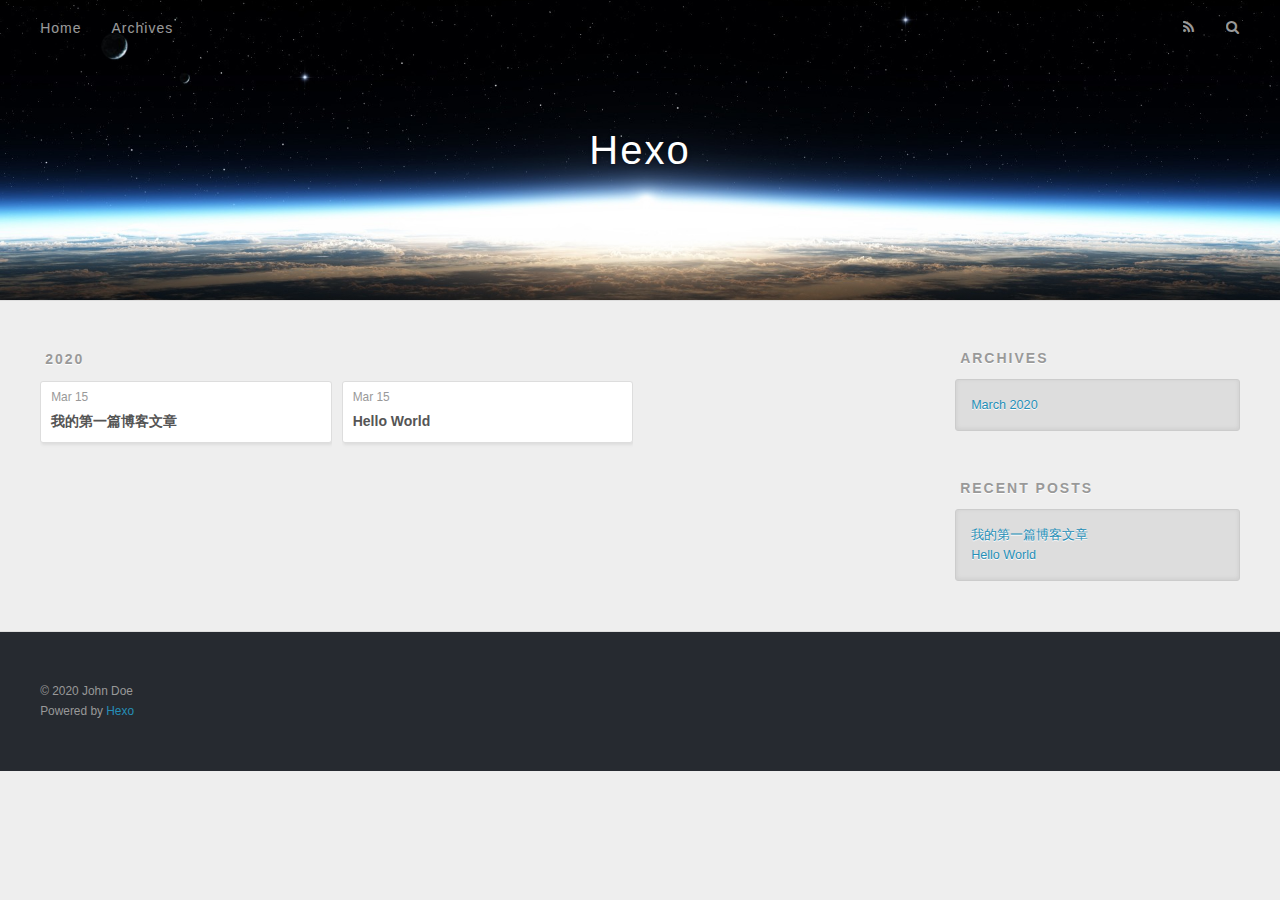
==== archives/index.html @ 9a078915 "Site updated: 2020-03-15 16:35:06" ====
<!DOCTYPE html>
<html>
<head>
  <meta charset="utf-8">
  

  
  <title>Archives | Hexo</title>
  <meta name="viewport" content="width=device-width, initial-scale=1, maximum-scale=1">
  <meta property="og:type" content="website">
<meta property="og:title" content="Hexo">
<meta property="og:url" content="http://yoursite.com/archives/index.html">
<meta property="og:site_name" content="Hexo">
<meta property="og:locale" content="en_US">
<meta property="article:author" content="John Doe">
<meta name="twitter:card" content="summary">
  
    <link rel="alternate" href="/atom.xml" title="Hexo" type="application/atom+xml">
  
  
    <link rel="icon" href="/favicon.png">
  
  
    <link href="//fonts.googleapis.com/css?family=Source+Code+Pro" rel="stylesheet" type="text/css">
  
  
<link rel="stylesheet" href="/css/style.css">

<meta name="generator" content="Hexo 4.2.0"></head>

<body>
  <div id="container">
    <div id="wrap">
      <header id="header">
  <div id="banner"></div>
  <div id="header-outer" class="outer">
    <div id="header-title" class="inner">
      <h1 id="logo-wrap">
        <a href="/" id="logo">Hexo</a>
      </h1>
      
    </div>
    <div id="header-inner" class="inner">
      <nav id="main-nav">
        <a id="main-nav-toggle" class="nav-icon"></a>
        
          <a class="main-nav-link" href="/">Home</a>
        
          <a class="main-nav-link" href="/archives">Archives</a>
        
      </nav>
      <nav id="sub-nav">
        
          <a id="nav-rss-link" class="nav-icon" href="/atom.xml" title="RSS Feed"></a>
        
        <a id="nav-search-btn" class="nav-icon" title="Search"></a>
      </nav>
      <div id="search-form-wrap">
        <form action="//google.com/search" method="get" accept-charset="UTF-8" class="search-form"><input type="search" name="q" class="search-form-input" placeholder="Search"><button type="submit" class="search-form-submit">&#xF002;</button><input type="hidden" name="sitesearch" value="http://yoursite.com"></form>
      </div>
    </div>
  </div>
</header>
      <div class="outer">
        <section id="main">
  
  
    
    
      
      
      <section class="archives-wrap">
        <div class="archive-year-wrap">
          <a href="/archives/2020" class="archive-year">2020</a>
        </div>
        <div class="archives">
    
    <article class="archive-article archive-type-post">
  <div class="archive-article-inner">
    <header class="archive-article-header">
      <a href="/2020/03/15/%E6%88%91%E7%9A%84%E7%AC%AC%E4%B8%80%E7%AF%87%E5%8D%9A%E5%AE%A2%E6%96%87%E7%AB%A0/" class="archive-article-date">
  <time datetime="2020-03-15T07:41:43.000Z" itemprop="datePublished">Mar 15</time>
</a>
      
  
    <h1 itemprop="name">
      <a class="archive-article-title" href="/2020/03/15/%E6%88%91%E7%9A%84%E7%AC%AC%E4%B8%80%E7%AF%87%E5%8D%9A%E5%AE%A2%E6%96%87%E7%AB%A0/">我的第一篇博客文章</a>
    </h1>
  

    </header>
  </div>
</article>
  
    
    
    <article class="archive-article archive-type-post">
  <div class="archive-article-inner">
    <header class="archive-article-header">
      <a href="/2020/03/15/hello-world/" class="archive-article-date">
  <time datetime="2020-03-15T07:24:58.401Z" itemprop="datePublished">Mar 15</time>
</a>
      
  
    <h1 itemprop="name">
      <a class="archive-article-title" href="/2020/03/15/hello-world/">Hello World</a>
    </h1>
  

    </header>
  </div>
</article>
  
  
    </div></section>
  


</section>
        
          <aside id="sidebar">
  
    

  
    

  
    
  
    
  <div class="widget-wrap">
    <h3 class="widget-title">Archives</h3>
    <div class="widget">
      <ul class="archive-list"><li class="archive-list-item"><a class="archive-list-link" href="/archives/2020/03/">March 2020</a></li></ul>
    </div>
  </div>


  
    
  <div class="widget-wrap">
    <h3 class="widget-title">Recent Posts</h3>
    <div class="widget">
      <ul>
        
          <li>
            <a href="/2020/03/15/%E6%88%91%E7%9A%84%E7%AC%AC%E4%B8%80%E7%AF%87%E5%8D%9A%E5%AE%A2%E6%96%87%E7%AB%A0/">我的第一篇博客文章</a>
          </li>
        
          <li>
            <a href="/2020/03/15/hello-world/">Hello World</a>
          </li>
        
      </ul>
    </div>
  </div>

  
</aside>
        
      </div>
      <footer id="footer">
  
  <div class="outer">
    <div id="footer-info" class="inner">
      &copy; 2020 John Doe<br>
      Powered by <a href="http://hexo.io/" target="_blank">Hexo</a>
    </div>
  </div>
</footer>
    </div>
    <nav id="mobile-nav">
  
    <a href="/" class="mobile-nav-link">Home</a>
  
    <a href="/archives" class="mobile-nav-link">Archives</a>
  
</nav>
    

<script src="//ajax.googleapis.com/ajax/libs/jquery/2.0.3/jquery.min.js"></script>


  
<link rel="stylesheet" href="/fancybox/jquery.fancybox.css">

  
<script src="/fancybox/jquery.fancybox.pack.js"></script>




<script src="/js/script.js"></script>




  </div>
</body>
</html>
---- css/style.css ----
body {
  width: 100%;
}
body:before,
body:after {
  content: "";
  display: table;
}
body:after {
  clear: both;
}
html,
body,
div,
span,
applet,
object,
iframe,
h1,
h2,
h3,
h4,
h5,
h6,
p,
blockquote,
pre,
a,
abbr,
acronym,
address,
big,
cite,
code,
del,
dfn,
em,
img,
ins,
kbd,
q,
s,
samp,
small,
strike,
strong,
sub,
sup,
tt,
var,
dl,
dt,
dd,
ol,
ul,
li,
fieldset,
form,
label,
legend,
table,
caption,
tbody,
tfoot,
thead,
tr,
th,
td {
  margin: 0;
  padding: 0;
  border: 0;
  outline: 0;
  font-weight: inherit;
  font-style: inherit;
  font-family: inherit;
  font-size: 100%;
  vertical-align: baseline;
}
body {
  line-height: 1;
  color: #000;
  background: #fff;
}
ol,
ul {
  list-style: none;
}
table {
  border-collapse: separate;
  border-spacing: 0;
  vertical-align: middle;
}
caption,
th,
td {
  text-align: left;
  font-weight: normal;
  vertical-align: middle;
}
a img {
  border: none;
}
input,
button {
  margin: 0;
  padding: 0;
}
input::-moz-focus-inner,
button::-moz-focus-inner {
  border: 0;
  padding: 0;
}
@font-face {
  font-family: FontAwesome;
  font-style: normal;
  font-weight: normal;
  src: url("fonts/fontawesome-webfont.eot?v=#4.0.3");
  src: url("fonts/fontawesome-webfont.eot?#iefix&v=#4.0.3") format("embedded-opentype"), url("fonts/fontawesome-webfont.woff?v=#4.0.3") format("woff"), url("fonts/fontawesome-webfont.ttf?v=#4.0.3") format("truetype"), url("fonts/fontawesome-webfont.svg#fontawesomeregular?v=#4.0.3") format("svg");
}
html,
body,
#container {
  height: 100%;
}
body {
  background: #eee;
  font: 14px -apple-system, BlinkMacSystemFont, "Segoe UI", "Roboto", "Oxygen", "Ubuntu", "Cantarell", "Fira Sans", "Droid Sans", "Helvetica Neue", sans-serif;
  -webkit-text-size-adjust: 100%;
}
.outer {
  max-width: 1220px;
  margin: 0 auto;
  padding: 0 20px;
}
.outer:before,
.outer:after {
  content: "";
  display: table;
}
.outer:after {
  clear: both;
}
.inner {
  display: inline;
  float: left;
  width: 98.33333333333333%;
  margin: 0 0.833333333333333%;
}
.left,
.alignleft {
  float: left;
}
.right,
.alignright {
  float: right;
}
.clear {
  clear: both;
}
#container {
  position: relative;
}
.mobile-nav-on {
  overflow: hidden;
}
#wrap {
  height: 100%;
  width: 100%;
  position: absolute;
  top: 0;
  left: 0;
  -webkit-transition: 0.2s ease-out;
  -moz-transition: 0.2s ease-out;
  -ms-transition: 0.2s ease-out;
  transition: 0.2s ease-out;
  z-index: 1;
  background: #eee;
}
.mobile-nav-on #wrap {
  left: 280px;
}
@media screen and (min-width: 768px) {
  #main {
    display: inline;
    float: left;
    width: 73.33333333333333%;
    margin: 0 0.833333333333333%;
  }
}
.article-date,
.article-category-link,
.archive-year,
.widget-title {
  text-decoration: none;
  text-transform: uppercase;
  letter-spacing: 2px;
  color: #999;
  margin-bottom: 1em;
  margin-left: 5px;
  line-height: 1em;
  text-shadow: 0 1px #fff;
  font-weight: bold;
}
.article-inner,
.archive-article-inner {
  background: #fff;
  -webkit-box-shadow: 1px 2px 3px #ddd;
  box-shadow: 1px 2px 3px #ddd;
  border: 1px solid #ddd;
  border-radius: 3px;
}
.article-entry h1,
.widget h1 {
  font-size: 2em;
}
.article-entry h2,
.widget h2 {
  font-size: 1.5em;
}
.article-entry h3,
.widget h3 {
  font-size: 1.3em;
}
.article-entry h4,
.widget h4 {
  font-size: 1.2em;
}
.article-entry h5,
.widget h5 {
  font-size: 1em;
}
.article-entry h6,
.widget h6 {
  font-size: 1em;
  color: #999;
}
.article-entry hr,
.widget hr {
  border: 1px dashed #ddd;
}
.article-entry strong,
.widget strong {
  font-weight: bold;
}
.article-entry em,
.widget em,
.article-entry cite,
.widget cite {
  font-style: italic;
}
.article-entry sup,
.widget sup,
.article-entry sub,
.widget sub {
  font-size: 0.75em;
  line-height: 0;
  position: relative;
  vertical-align: baseline;
}
.article-entry sup,
.widget sup {
  top: -0.5em;
}
.article-entry sub,
.widget sub {
  bottom: -0.2em;
}
.article-entry small,
.widget small {
  font-size: 0.85em;
}
.article-entry acronym,
.widget acronym,
.article-entry abbr,
.widget abbr {
  border-bottom: 1px dotted;
}
.article-entry ul,
.widget ul,
.article-entry ol,
.widget ol,
.article-entry dl,
.widget dl {
  margin: 0 20px;
  line-height: 1.6em;
}
.article-entry ul ul,
.widget ul ul,
.article-entry ol ul,
.widget ol ul,
.article-entry ul ol,
.widget ul ol,
.article-entry ol ol,
.widget ol ol {
  margin-top: 0;
  margin-bottom: 0;
}
.article-entry ul,
.widget ul {
  list-style: disc;
}
.article-entry ol,
.widget ol {
  list-style: decimal;
}
.article-entry dt,
.widget dt {
  font-weight: bold;
}
#header {
  height: 300px;
  position: relative;
  border-bottom: 1px solid #ddd;
}
#header:before,
#header:after {
  content: "";
  position: absolute;
  left: 0;
  right: 0;
  height: 40px;
}
#header:before {
  top: 0;
  background: -webkit-linear-gradient(rgba(0,0,0,0.2), transparent);
  background: -moz-linear-gradient(rgba(0,0,0,0.2), transparent);
  background: -ms-linear-gradient(rgba(0,0,0,0.2), transparent);
  background: linear-gradient(rgba(0,0,0,0.2), transparent);
}
#header:after {
  bottom: 0;
  background: -webkit-linear-gradient(transparent, rgba(0,0,0,0.2));
  background: -moz-linear-gradient(transparent, rgba(0,0,0,0.2));
  background: -ms-linear-gradient(transparent, rgba(0,0,0,0.2));
  background: linear-gradient(transparent, rgba(0,0,0,0.2));
}
#header-outer {
  height: 100%;
  position: relative;
}
#header-inner {
  position: relative;
  overflow: hidden;
}
#banner {
  position: absolute;
  top: 0;
  left: 0;
  width: 100%;
  height: 100%;
  background: url("images/banner.jpg") center #000;
  -webkit-background-size: cover;
  -moz-background-size: cover;
  background-size: cover;
  z-index: -1;
}
#header-title {
  text-align: center;
  height: 40px;
  position: absolute;
  top: 50%;
  left: 0;
  margin-top: -20px;
}
#logo,
#subtitle {
  text-decoration: none;
  color: #fff;
  font-weight: 300;
  text-shadow: 0 1px 4px rgba(0,0,0,0.3);
}
#logo {
  font-size: 40px;
  line-height: 40px;
  letter-spacing: 2px;
}
#subtitle {
  font-size: 16px;
  line-height: 16px;
  letter-spacing: 1px;
}
#subtitle-wrap {
  margin-top: 16px;
}
#main-nav {
  float: left;
  margin-left: -15px;
}
.nav-icon,
.main-nav-link {
  float: left;
  color: #fff;
  opacity: 0.6;
  text-decoration: none;
  text-shadow: 0 1px rgba(0,0,0,0.2);
  -webkit-transition: opacity 0.2s;
  -moz-transition: opacity 0.2s;
  -ms-transition: opacity 0.2s;
  transition: opacity 0.2s;
  display: block;
  padding: 20px 15px;
}
.nav-icon:hover,
.main-nav-link:hover {
  opacity: 1;
}
.nav-icon {
  font-family: FontAwesome;
  text-align: center;
  font-size: 14px;
  width: 14px;
  height: 14px;
  padding: 20px 15px;
  position: relative;
  cursor: pointer;
}
.main-nav-link {
  font-weight: 300;
  letter-spacing: 1px;
}
@media screen and (max-width: 479px) {
  .main-nav-link {
    display: none;
  }
}
#main-nav-toggle {
  display: none;
}
#main-nav-toggle:before {
  content: "\f0c9";
}
@media screen and (max-width: 479px) {
  #main-nav-toggle {
    display: block;
  }
}
#sub-nav {
  float: right;
  margin-right: -15px;
}
#nav-rss-link:before {
  content: "\f09e";
}
#nav-search-btn:before {
  content: "\f002";
}
#search-form-wrap {
  position: absolute;
  top: 15px;
  width: 150px;
  height: 30px;
  right: -150px;
  opacity: 0;
  -webkit-transition: 0.2s ease-out;
  -moz-transition: 0.2s ease-out;
  -ms-transition: 0.2s ease-out;
  transition: 0.2s ease-out;
}
#search-form-wrap.on {
  opacity: 1;
  right: 0;
}
@media screen and (max-width: 479px) {
  #search-form-wrap {
    width: 100%;
    right: -100%;
  }
}
.search-form {
  position: absolute;
  top: 0;
  left: 0;
  right: 0;
  background: #fff;
  padding: 5px 15px;
  border-radius: 15px;
  -webkit-box-shadow: 0 0 10px rgba(0,0,0,0.3);
  box-shadow: 0 0 10px rgba(0,0,0,0.3);
}
.search-form-input {
  border: none;
  background: none;
  color: #555;
  width: 100%;
  font: 13px -apple-system, BlinkMacSystemFont, "Segoe UI", "Roboto", "Oxygen", "Ubuntu", "Cantarell", "Fira Sans", "Droid Sans", "Helvetica Neue", sans-serif;
  outline: none;
}
.search-form-input::-webkit-search-results-decoration,
.search-form-input::-webkit-search-cancel-button {
  -webkit-appearance: none;
}
.search-form-submit {
  position: absolute;
  top: 50%;
  right: 10px;
  margin-top: -7px;
  font: 13px FontAwesome;
  border: none;
  background: none;
  color: #bbb;
  cursor: pointer;
}
.search-form-submit:hover,
.search-form-submit:focus {
  color: #777;
}
.article {
  margin: 50px 0;
}
.article-inner {
  overflow: hidden;
}
.article-meta:before,
.article-meta:after {
  content: "";
  display: table;
}
.article-meta:after {
  clear: both;
}
.article-date {
  float: left;
}
.article-category {
  float: left;
  line-height: 1em;
  color: #ccc;
  text-shadow: 0 1px #fff;
  margin-left: 8px;
}
.article-category:before {
  content: "\2022";
}
.article-category-link {
  margin: 0 12px 1em;
}
.article-header {
  padding: 20px 20px 0;
}
.article-title {
  text-decoration: none;
  font-size: 2em;
  font-weight: bold;
  color: #555;
  line-height: 1.1em;
  -webkit-transition: color 0.2s;
  -moz-transition: color 0.2s;
  -ms-transition: color 0.2s;
  transition: color 0.2s;
}
a.article-title:hover {
  color: #258fb8;
}
.article-entry {
  color: #555;
  padding: 0 20px;
}
.article-entry:before,
.article-entry:after {
  content: "";
  display: table;
}
.article-entry:after {
  clear: both;
}
.article-entry p,
.article-entry table {
  line-height: 1.6em;
  margin: 1.6em 0;
}
.article-entry h1,
.article-entry h2,
.article-entry h3,
.article-entry h4,
.article-entry h5,
.article-entry h6 {
  font-weight: bold;
}
.article-entry h1,
.article-entry h2,
.article-entry h3,
.article-entry h4,
.article-entry h5,
.article-entry h6 {
  line-height: 1.1em;
  margin: 1.1em 0;
}
.article-entry a {
  color: #258fb8;
  text-decoration: none;
}
.article-entry a:hover {
  text-decoration: underline;
}
.article-entry ul,
.article-entry ol,
.article-entry dl {
  margin-top: 1.6em;
  margin-bottom: 1.6em;
}
.article-entry img,
.article-entry video {
  max-width: 100%;
  height: auto;
  display: block;
  margin: auto;
}
.article-entry iframe {
  border: none;
}
.article-entry table {
  width: 100%;
  border-collapse: collapse;
  border-spacing: 0;
}
.article-entry th {
  font-weight: bold;
  border-bottom: 3px solid #ddd;
  padding-bottom: 0.5em;
}
.article-entry td {
  border-bottom: 1px solid #ddd;
  padding: 10px 0;
}
.article-entry blockquote {
  font-family: Georgia, "Times New Roman", serif;
  font-size: 1.4em;
  margin: 1.6em 20px;
  text-align: center;
}
.article-entry blockquote footer {
  font-size: 14px;
  margin: 1.6em 0;
  font-family: -apple-system, BlinkMacSystemFont, "Segoe UI", "Roboto", "Oxygen", "Ubuntu", "Cantarell", "Fira Sans", "Droid Sans", "Helvetica Neue", sans-serif;
}
.article-entry blockquote footer cite:before {
  content: "—";
  padding: 0 0.5em;
}
.article-entry .pullquote {
  text-align: left;
  width: 45%;
  margin: 0;
}
.article-entry .pullquote.left {
  margin-left: 0.5em;
  margin-right: 1em;
}
.article-entry .pullquote.right {
  margin-right: 0.5em;
  margin-left: 1em;
}
.article-entry .caption {
  color: #999;
  display: block;
  font-size: 0.9em;
  margin-top: 0.5em;
  position: relative;
  text-align: center;
}
.article-entry .video-container {
  position: relative;
  padding-top: 56.25%;
  height: 0;
  overflow: hidden;
}
.article-entry .video-container iframe,
.article-entry .video-container object,
.article-entry .video-container embed {
  position: absolute;
  top: 0;
  left: 0;
  width: 100%;
  height: 100%;
  margin-top: 0;
}
.article-more-link a {
  display: inline-block;
  line-height: 1em;
  padding: 6px 15px;
  border-radius: 15px;
  background: #eee;
  color: #999;
  text-shadow: 0 1px #fff;
  text-decoration: none;
}
.article-more-link a:hover {
  background: #258fb8;
  color: #fff;
  text-decoration: none;
  text-shadow: 0 1px #1e7293;
}
.article-footer {
  font-size: 0.85em;
  line-height: 1.6em;
  border-top: 1px solid #ddd;
  padding-top: 1.6em;
  margin: 0 20px 20px;
}
.article-footer:before,
.article-footer:after {
  content: "";
  display: table;
}
.article-footer:after {
  clear: both;
}
.article-footer a {
  color: #999;
  text-decoration: none;
}
.article-footer a:hover {
  color: #555;
}
.article-tag-list-item {
  float: left;
  margin-right: 10px;
}
.article-tag-list-link:before {
  content: "#";
}
.article-comment-link {
  float: right;
}
.article-comment-link:before {
  content: "\f075";
  font-family: FontAwesome;
  padding-right: 8px;
}
.article-share-link {
  cursor: pointer;
  float: right;
  margin-left: 20px;
}
.article-share-link:before {
  content: "\f064";
  font-family: FontAwesome;
  padding-right: 6px;
}
#article-nav {
  position: relative;
}
#article-nav:before,
#article-nav:after {
  content: "";
  display: table;
}
#article-nav:after {
  clear: both;
}
@media screen and (min-width: 768px) {
  #article-nav {
    margin: 50px 0;
  }
  #article-nav:before {
    width: 8px;
    height: 8px;
    position: absolute;
    top: 50%;
    left: 50%;
    margin-top: -4px;
    margin-left: -4px;
    content: "";
    border-radius: 50%;
    background: #ddd;
    -webkit-box-shadow: 0 1px 2px #fff;
    box-shadow: 0 1px 2px #fff;
  }
}
.article-nav-link-wrap {
  text-decoration: none;
  text-shadow: 0 1px #fff;
  color: #999;
  -webkit-box-sizing: border-box;
  -moz-box-sizing: border-box;
  box-sizing: border-box;
  margin-top: 50px;
  text-align: center;
  display: block;
}
.article-nav-link-wrap:hover {
  color: #555;
}
@media screen and (min-width: 768px) {
  .article-nav-link-wrap {
    width: 50%;
    margin-top: 0;
  }
}
@media screen and (min-width: 768px) {
  #article-nav-newer {
    float: left;
    text-align: right;
    padding-right: 20px;
  }
}
@media screen and (min-width: 768px) {
  #article-nav-older {
    float: right;
    text-align: left;
    padding-left: 20px;
  }
}
.article-nav-caption {
  text-transform: uppercase;
  letter-spacing: 2px;
  color: #ddd;
  line-height: 1em;
  font-weight: bold;
}
#article-nav-newer .article-nav-caption {
  margin-right: -2px;
}
.article-nav-title {
  font-size: 0.85em;
  line-height: 1.6em;
  margin-top: 0.5em;
}
.article-share-box {
  position: absolute;
  display: none;
  background: #fff;
  -webkit-box-shadow: 1px 2px 10px rgba(0,0,0,0.2);
  box-shadow: 1px 2px 10px rgba(0,0,0,0.2);
  border-radius: 3px;
  margin-left: -145px;
  overflow: hidden;
  z-index: 1;
}
.article-share-box.on {
  display: block;
}
.article-share-input {
  width: 100%;
  background: none;
  -webkit-box-sizing: border-box;
  -moz-box-sizing: border-box;
  box-sizing: border-box;
  font: 14px -apple-system, BlinkMacSystemFont, "Segoe UI", "Roboto", "Oxygen", "Ubuntu", "Cantarell", "Fira Sans", "Droid Sans", "Helvetica Neue", sans-serif;
  padding: 0 15px;
  color: #555;
  outline: none;
  border: 1px solid #ddd;
  border-radius: 3px 3px 0 0;
  height: 36px;
  line-height: 36px;
}
.article-share-links {
  background: #eee;
}
.article-share-links:before,
.article-share-links:after {
  content: "";
  display: table;
}
.article-share-links:after {
  clear: both;
}
.article-share-twitter,
.article-share-facebook,
.article-share-pinterest,
.article-share-google {
  width: 50px;
  height: 36px;
  display: block;
  float: left;
  position: relative;
  color: #999;
  text-shadow: 0 1px #fff;
}
.article-share-twitter:before,
.article-share-facebook:before,
.article-share-pinterest:before,
.article-share-google:before {
  font-size: 20px;
  font-family: FontAwesome;
  width: 20px;
  height: 20px;
  position: absolute;
  top: 50%;
  left: 50%;
  margin-top: -10px;
  margin-left: -10px;
  text-align: center;
}
.article-share-twitter:hover,
.article-share-facebook:hover,
.article-share-pinterest:hover,
.article-share-google:hover {
  color: #fff;
}
.article-share-twitter:before {
  content: "\f099";
}
.article-share-twitter:hover {
  background: #00aced;
  text-shadow: 0 1px #008abe;
}
.article-share-facebook:before {
  content: "\f09a";
}
.article-share-facebook:hover {
  background: #3b5998;
  text-shadow: 0 1px #2f477a;
}
.article-share-pinterest:before {
  content: "\f0d2";
}
.article-share-pinterest:hover {
  background: #cb2027;
  text-shadow: 0 1px #a21a1f;
}
.article-share-google:before {
  content: "\f0d5";
}
.article-share-google:hover {
  background: #dd4b39;
  text-shadow: 0 1px #be3221;
}
.article-gallery {
  background: #000;
  position: relative;
}
.article-gallery-photos {
  position: relative;
  overflow: hidden;
}
.article-gallery-img {
  display: none;
  max-width: 100%;
}
.article-gallery-img:first-child {
  display: block;
}
.article-gallery-img.loaded {
  position: absolute;
  display: block;
}
.article-gallery-img img {
  display: block;
  max-width: 100%;
  margin: 0 auto;
}
#comments {
  background: #fff;
  -webkit-box-shadow: 1px 2px 3px #ddd;
  box-shadow: 1px 2px 3px #ddd;
  padding: 20px;
  border: 1px solid #ddd;
  border-radius: 3px;
  margin: 50px 0;
}
#comments a {
  color: #258fb8;
}
.archives-wrap {
  margin: 50px 0;
}
.archives:before,
.archives:after {
  content: "";
  display: table;
}
.archives:after {
  clear: both;
}
.archive-year-wrap {
  margin-bottom: 1em;
}
.archives {
  -webkit-column-gap: 10px;
  -moz-column-gap: 10px;
  column-gap: 10px;
}
@media screen and (min-width: 480px) and (max-width: 767px) {
  .archives {
    -webkit-column-count: 2;
    -moz-column-count: 2;
    column-count: 2;
  }
}
@media screen and (min-width: 768px) {
  .archives {
    -webkit-column-count: 3;
    -moz-column-count: 3;
    column-count: 3;
  }
}
.archive-article {
  -webkit-column-break-inside: avoid;
  page-break-inside: avoid;
  overflow: hidden;
  break-inside: avoid-column;
}
.archive-article-inner {
  padding: 10px;
  margin-bottom: 15px;
}
.archive-article-title {
  text-decoration: none;
  font-weight: bold;
  color: #555;
  -webkit-transition: color 0.2s;
  -moz-transition: color 0.2s;
  -ms-transition: color 0.2s;
  transition: color 0.2s;
  line-height: 1.6em;
}
.archive-article-title:hover {
  color: #258fb8;
}
.archive-article-footer {
  margin-top: 1em;
}
.archive-article-date {
  color: #999;
  text-decoration: none;
  font-size: 0.85em;
  line-height: 1em;
  margin-bottom: 0.5em;
  display: block;
}
#page-nav {
  margin: 50px auto;
  background: #fff;
  -webkit-box-shadow: 1px 2px 3px #ddd;
  box-shadow: 1px 2px 3px #ddd;
  border: 1px solid #ddd;
  border-radius: 3px;
  text-align: center;
  color: #999;
  overflow: hidden;
}
#page-nav:before,
#page-nav:after {
  content: "";
  display: table;
}
#page-nav:after {
  clear: both;
}
#page-nav a,
#page-nav span {
  padding: 10px 20px;
  line-height: 1;
  height: 2ex;
}
#page-nav a {
  color: #999;
  text-decoration: none;
}
#page-nav a:hover {
  background: #999;
  color: #fff;
}
#page-nav .prev {
  float: left;
}
#page-nav .next {
  float: right;
}
#page-nav .page-number {
  display: inline-block;
}
@media screen and (max-width: 479px) {
  #page-nav .page-number {
    display: none;
  }
}
#page-nav .current {
  color: #555;
  font-weight: bold;
}
#page-nav .space {
  color: #ddd;
}
#footer {
  background: #262a30;
  padding: 50px 0;
  border-top: 1px solid #ddd;
  color: #999;
}
#footer a {
  color: #258fb8;
  text-decoration: none;
}
#footer a:hover {
  text-decoration: underline;
}
#footer-info {
  line-height: 1.6em;
  font-size: 0.85em;
}
.article-entry pre,
.article-entry .highlight {
  background: #2d2d2d;
  margin: 0 -20px;
  padding: 15px 20px;
  border-style: solid;
  border-color: #ddd;
  border-width: 1px 0;
  overflow: auto;
  color: #ccc;
  line-height: 22.400000000000002px;
}
.article-entry .highlight .gutter pre,
.article-entry .gist .gist-file .gist-data .line-numbers {
  color: #666;
  font-size: 0.85em;
}
.article-entry pre,
.article-entry code {
  font-family: "Source Code Pro", Consolas, Monaco, Menlo, Consolas, monospace;
}
.article-entry code {
  background: #eee;
  text-shadow: 0 1px #fff;
  padding: 0 0.3em;
}
.article-entry pre code {
  background: none;
  text-shadow: none;
  padding: 0;
}
.article-entry .highlight pre {
  border: none;
  margin: 0;
  padding: 0;
}
.article-entry .highlight table {
  margin: 0;
  width: auto;
}
.article-entry .highlight td {
  border: none;
  padding: 0;
}
.article-entry .highlight figcaption {
  font-size: 0.85em;
  color: #999;
  line-height: 1em;
  margin-bottom: 1em;
}
.article-entry .highlight figcaption:before,
.article-entry .highlight figcaption:after {
  content: "";
  display: table;
}
.article-entry .highlight figcaption:after {
  clear: both;
}
.article-entry .highlight figcaption a {
  float: right;
}
.article-entry .highlight .gutter pre {
  text-align: right;
  padding-right: 20px;
}
.article-entry .highlight .line {
  height: 22.400000000000002px;
}
.article-entry .highlight .line.marked {
  background: #515151;
}
.article-entry .gist {
  margin: 0 -20px;
  border-style: solid;
  border-color: #ddd;
  border-width: 1px 0;
  background: #2d2d2d;
  padding: 15px 20px 15px 0;
}
.article-entry .gist .gist-file {
  border: none;
  font-family: "Source Code Pro", Consolas, Monaco, Menlo, Consolas, monospace;
  margin: 0;
}
.article-entry .gist .gist-file .gist-data {
  background: none;
  border: none;
}
.article-entry .gist .gist-file .gist-data .line-numbers {
  background: none;
  border: none;
  padding: 0 20px 0 0;
}
.article-entry .gist .gist-file .gist-data .line-data {
  padding: 0 !important;
}
.article-entry .gist .gist-file .highlight {
  margin: 0;
  padding: 0;
  border: none;
}
.article-entry .gist .gist-file .gist-meta {
  background: #2d2d2d;
  color: #999;
  font: 0.85em -apple-system, BlinkMacSystemFont, "Segoe UI", "Roboto", "Oxygen", "Ubuntu", "Cantarell", "Fira Sans", "Droid Sans", "Helvetica Neue", sans-serif;
  text-shadow: 0 0;
  padding: 0;
  margin-top: 1em;
  margin-left: 20px;
}
.article-entry .gist .gist-file .gist-meta a {
  color: #258fb8;
  font-weight: normal;
}
.article-entry .gist .gist-file .gist-meta a:hover {
  text-decoration: underline;
}
pre .comment,
pre .title {
  color: #999;
}
pre .variable,
pre .attribute,
pre .tag,
pre .regexp,
pre .ruby .constant,
pre .xml .tag .title,
pre .xml .pi,
pre .xml .doctype,
pre .html .doctype,
pre .css .id,
pre .css .class,
pre .css .pseudo {
  color: #f2777a;
}
pre .number,
pre .preprocessor,
pre .built_in,
pre .literal,
pre .params,
pre .constant {
  color: #f99157;
}
pre .class,
pre .ruby .class .title,
pre .css .rules .attribute {
  color: #9c9;
}
pre .string,
pre .value,
pre .inheritance,
pre .header,
pre .ruby .symbol,
pre .xml .cdata {
  color: #9c9;
}
pre .css .hexcolor {
  color: #6cc;
}
pre .function,
pre .python .decorator,
pre .python .title,
pre .ruby .function .title,
pre .ruby .title .keyword,
pre .perl .sub,
pre .javascript .title,
pre .coffeescript .title {
  color: #69c;
}
pre .keyword,
pre .javascript .function {
  color: #c9c;
}
@media screen and (max-width: 479px) {
  #mobile-nav {
    position: absolute;
    top: 0;
    left: 0;
    width: 280px;
    height: 100%;
    background: #191919;
    border-right: 1px solid #fff;
  }
}
@media screen and (max-width: 479px) {
  .mobile-nav-link {
    display: block;
    color: #999;
    text-decoration: none;
    padding: 15px 20px;
    font-weight: bold;
  }
  .mobile-nav-link:hover {
    color: #fff;
  }
}
@media screen and (min-width: 768px) {
  #sidebar {
    display: inline;
    float: left;
    width: 23.333333333333332%;
    margin: 0 0.833333333333333%;
  }
}
.widget-wrap {
  margin: 50px 0;
}
.widget {
  color: #777;
  text-shadow: 0 1px #fff;
  background: #ddd;
  -webkit-box-shadow: 0 -1px 4px #ccc inset;
  box-shadow: 0 -1px 4px #ccc inset;
  border: 1px solid #ccc;
  padding: 15px;
  border-radius: 3px;
}
.widget a {
  color: #258fb8;
  text-decoration: none;
}
.widget a:hover {
  text-decoration: underline;
}
.widget ul ul,
.widget ol ul,
.widget dl ul,
.widget ul ol,
.widget ol ol,
.widget dl ol,
.widget ul dl,
.widget ol dl,
.widget dl dl {
  margin-left: 15px;
  list-style: disc;
}
.widget {
  line-height: 1.6em;
  word-wrap: break-word;
  font-size: 0.9em;
}
.widget ul,
.widget ol {
  list-style: none;
  margin: 0;
}
.widget ul ul,
.widget ol ul,
.widget ul ol,
.widget ol ol {
  margin: 0 20px;
}
.widget ul ul,
.widget ol ul {
  list-style: disc;
}
.widget ul ol,
.widget ol ol {
  list-style: decimal;
}
.category-list-count,
.tag-list-count,
.archive-list-count {
  padding-left: 5px;
  color: #999;
  font-size: 0.85em;
}
.category-list-count:before,
.tag-list-count:before,
.archive-list-count:before {
  content: "(";
}
.category-list-count:after,
.tag-list-count:after,
.archive-list-count:after {
  content: ")";
}
.tagcloud a {
  margin-right: 5px;
  display: inline-block;
}
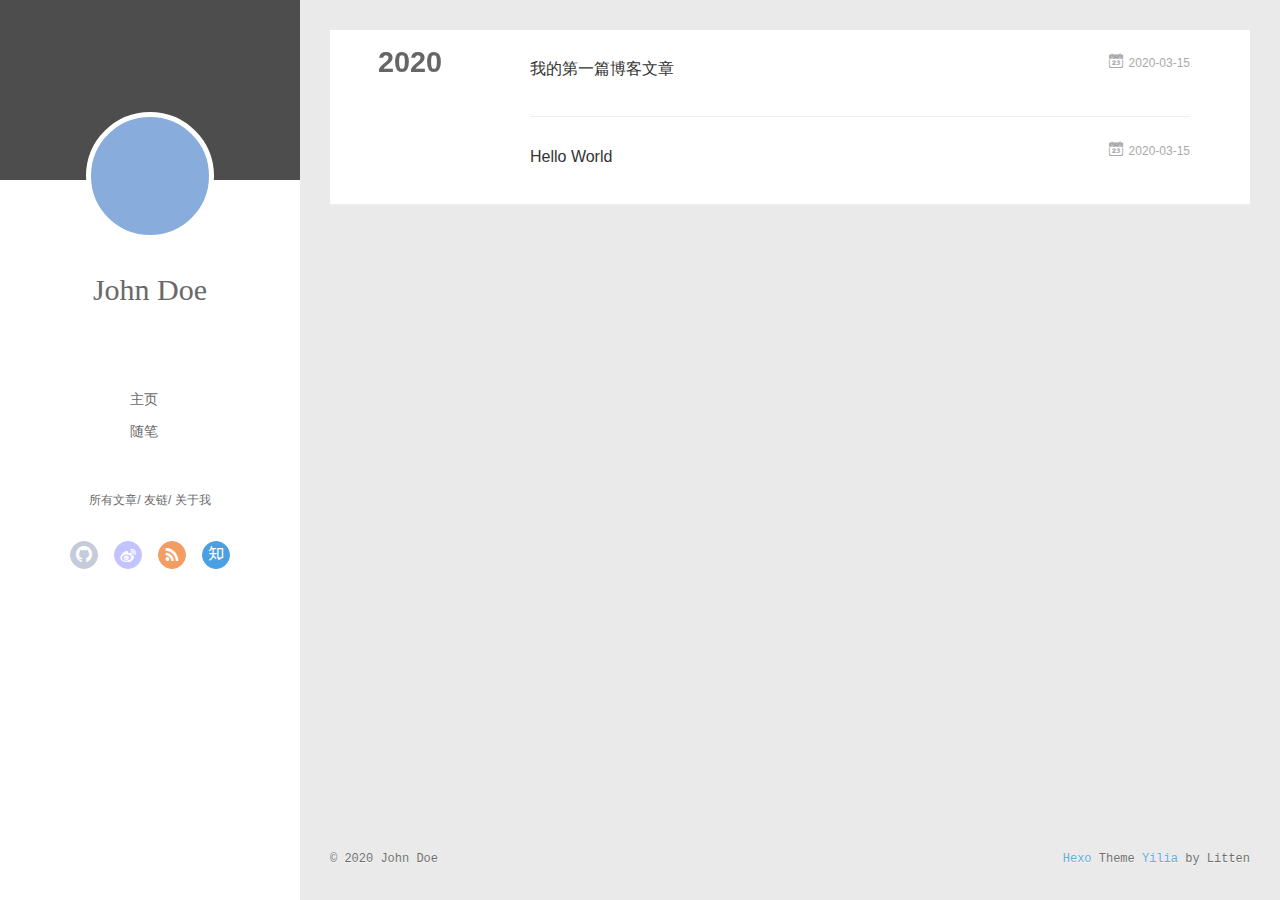
==== commit ba59580d: "Site updated: 2020-03-15 17:53:44" ====
--- a/archives/index.html
+++ b/archives/index.html
@@ -3,8 +3,9 @@
 <head>
   <meta charset="utf-8">
   
-
-  
+  <meta name="renderer" content="webkit">
+  <meta http-equiv="X-UA-Compatible" content="IE=edge" >
+  <link rel="dns-prefetch" href="http://yoursite.com">
   <title>Archives | Hexo</title>
   <meta name="viewport" content="width=device-width, initial-scale=1, maximum-scale=1">
   <meta property="og:type" content="website">
@@ -15,54 +16,141 @@
 <meta property="article:author" content="John Doe">
 <meta name="twitter:card" content="summary">
   
-    <link rel="alternate" href="/atom.xml" title="Hexo" type="application/atom+xml">
+    <link rel="alternative" href="/atom.xml" title="Hexo" type="application/atom+xml">
   
   
     <link rel="icon" href="/favicon.png">
   
-  
-    <link href="//fonts.googleapis.com/css?family=Source+Code+Pro" rel="stylesheet" type="text/css">
-  
-  
-<link rel="stylesheet" href="/css/style.css">
+  <link rel="stylesheet" type="text/css" href="/./main.0cf68a.css">
+  <style type="text/css">
+  
+    #container.show {
+      background: linear-gradient(200deg,#a0cfe4,#e8c37e);
+    }
+  </style>
+  
+
+  
 
 <meta name="generator" content="Hexo 4.2.0"></head>
 
 <body>
-  <div id="container">
-    <div id="wrap">
-      <header id="header">
-  <div id="banner"></div>
-  <div id="header-outer" class="outer">
-    <div id="header-title" class="inner">
-      <h1 id="logo-wrap">
-        <a href="/" id="logo">Hexo</a>
-      </h1>
-      
+  <div id="container" q-class="show:isCtnShow">
+    <canvas id="anm-canvas" class="anm-canvas"></canvas>
+    <div class="left-col" q-class="show:isShow">
+      
+<div class="overlay" style="background: #4d4d4d"></div>
+<div class="intrude-less">
+	<header id="header" class="inner">
+		<a href="/" class="profilepic">
+			<img src="" class="js-avatar">
+		</a>
+		<hgroup>
+		  <h1 class="header-author"><a href="/">John Doe</a></h1>
+		</hgroup>
+		
+
+		<nav class="header-menu">
+			<ul>
+			
+				<li><a href="/">主页</a></li>
+	        
+				<li><a href="/tags/%E9%9A%8F%E7%AC%94/">随笔</a></li>
+	        
+			</ul>
+		</nav>
+		<nav class="header-smart-menu">
+    		
+    			
+    			<a q-on="click: openSlider(e, 'innerArchive')" href="javascript:void(0)">所有文章</a>
+    			
+            
+    			
+    			<a q-on="click: openSlider(e, 'friends')" href="javascript:void(0)">友链</a>
+    			
+            
+    			
+    			<a q-on="click: openSlider(e, 'aboutme')" href="javascript:void(0)">关于我</a>
+    			
+            
+		</nav>
+		<nav class="header-nav">
+			<div class="social">
+				
+					<a class="github" target="_blank" href="#" title="github"><i class="icon-github"></i></a>
+		        
+					<a class="weibo" target="_blank" href="#" title="weibo"><i class="icon-weibo"></i></a>
+		        
+					<a class="rss" target="_blank" href="#" title="rss"><i class="icon-rss"></i></a>
+		        
+					<a class="zhihu" target="_blank" href="#" title="zhihu"><i class="icon-zhihu"></i></a>
+		        
+			</div>
+		</nav>
+	</header>		
+</div>
+
     </div>
-    <div id="header-inner" class="inner">
-      <nav id="main-nav">
-        <a id="main-nav-toggle" class="nav-icon"></a>
-        
-          <a class="main-nav-link" href="/">Home</a>
-        
-          <a class="main-nav-link" href="/archives">Archives</a>
-        
-      </nav>
-      <nav id="sub-nav">
-        
-          <a id="nav-rss-link" class="nav-icon" href="/atom.xml" title="RSS Feed"></a>
-        
-        <a id="nav-search-btn" class="nav-icon" title="Search"></a>
-      </nav>
-      <div id="search-form-wrap">
-        <form action="//google.com/search" method="get" accept-charset="UTF-8" class="search-form"><input type="search" name="q" class="search-form-input" placeholder="Search"><button type="submit" class="search-form-submit">&#xF002;</button><input type="hidden" name="sitesearch" value="http://yoursite.com"></form>
-      </div>
-    </div>
-  </div>
-</header>
-      <div class="outer">
-        <section id="main">
+    <div class="mid-col" q-class="show:isShow,hide:isShow|isFalse">
+      
+<nav id="mobile-nav">
+  	<div class="overlay js-overlay" style="background: #4d4d4d"></div>
+	<div class="btnctn js-mobile-btnctn">
+  		<div class="slider-trigger list" q-on="click: openSlider(e)"><i class="icon icon-sort"></i></div>
+	</div>
+	<div class="intrude-less">
+		<header id="header" class="inner">
+			<div class="profilepic">
+				<img src="" class="js-avatar">
+			</div>
+			<hgroup>
+			  <h1 class="header-author js-header-author">John Doe</h1>
+			</hgroup>
+			
+			
+			
+				
+			
+				
+			
+			
+			
+			<nav class="header-nav">
+				<div class="social">
+					
+						<a class="github" target="_blank" href="#" title="github"><i class="icon-github"></i></a>
+			        
+						<a class="weibo" target="_blank" href="#" title="weibo"><i class="icon-weibo"></i></a>
+			        
+						<a class="rss" target="_blank" href="#" title="rss"><i class="icon-rss"></i></a>
+			        
+						<a class="zhihu" target="_blank" href="#" title="zhihu"><i class="icon-zhihu"></i></a>
+			        
+				</div>
+			</nav>
+
+			<nav class="header-menu js-header-menu">
+				<ul style="width: 50%">
+				
+				
+					<li style="width: 50%"><a href="/">主页</a></li>
+		        
+					<li style="width: 50%"><a href="/tags/%E9%9A%8F%E7%AC%94/">随笔</a></li>
+		        
+				</ul>
+			</nav>
+		</header>				
+	</div>
+	<div class="mobile-mask" style="display:none" q-show="isShow"></div>
+</nav>
+
+      <div id="wrapper" class="body-wrap">
+        <div class="menu-l">
+          <div class="canvas-wrap">
+            <canvas data-colors="#eaeaea" data-sectionHeight="100" data-contentId="js-content" id="myCanvas1" class="anm-canvas"></canvas>
+          </div>
+          <div id="js-content" class="content-ll">
+            
   
   
     
@@ -78,16 +166,24 @@
     <article class="archive-article archive-type-post">
   <div class="archive-article-inner">
     <header class="archive-article-header">
-      <a href="/2020/03/15/%E6%88%91%E7%9A%84%E7%AC%AC%E4%B8%80%E7%AF%87%E5%8D%9A%E5%AE%A2%E6%96%87%E7%AB%A0/" class="archive-article-date">
-  <time datetime="2020-03-15T07:41:43.000Z" itemprop="datePublished">Mar 15</time>
+      	<div class="article-meta">
+	      	<a href="/2020/03/15/%E6%88%91%E7%9A%84%E7%AC%AC%E4%B8%80%E7%AF%87%E5%8D%9A%E5%AE%A2%E6%96%87%E7%AB%A0/" class="archive-article-date">
+  	<time datetime="2020-03-15T07:41:43.000Z" itemprop="datePublished"><i class="icon-calendar icon"></i>2020-03-15</time>
 </a>
-      
+        </div>
+    	 
   
     <h1 itemprop="name">
       <a class="archive-article-title" href="/2020/03/15/%E6%88%91%E7%9A%84%E7%AC%AC%E4%B8%80%E7%AF%87%E5%8D%9A%E5%AE%A2%E6%96%87%E7%AB%A0/">我的第一篇博客文章</a>
     </h1>
   
 
+        <div class="article-info info-on-right">
+          
+          
+
+        </div>
+        <div class="clearfix"></div>
     </header>
   </div>
 </article>
@@ -97,16 +193,24 @@
     <article class="archive-article archive-type-post">
   <div class="archive-article-inner">
     <header class="archive-article-header">
-      <a href="/2020/03/15/hello-world/" class="archive-article-date">
-  <time datetime="2020-03-15T07:24:58.401Z" itemprop="datePublished">Mar 15</time>
+      	<div class="article-meta">
+	      	<a href="/2020/03/15/hello-world/" class="archive-article-date">
+  	<time datetime="2020-03-15T07:24:58.401Z" itemprop="datePublished"><i class="icon-calendar icon"></i>2020-03-15</time>
 </a>
-      
+        </div>
+    	 
   
     <h1 itemprop="name">
       <a class="archive-article-title" href="/2020/03/15/hello-world/">Hello World</a>
     </h1>
   
 
+        <div class="article-info info-on-right">
+          
+          
+
+        </div>
+        <div class="clearfix"></div>
     </header>
   </div>
 </article>
@@ -115,87 +219,252 @@
     </div></section>
   
 
-
-</section>
-        
-          <aside id="sidebar">
-  
-    
-
-  
-    
-
-  
-    
-  
-    
-  <div class="widget-wrap">
-    <h3 class="widget-title">Archives</h3>
-    <div class="widget">
-      <ul class="archive-list"><li class="archive-list-item"><a class="archive-list-link" href="/archives/2020/03/">March 2020</a></li></ul>
-    </div>
-  </div>
-
-
-  
-    
-  <div class="widget-wrap">
-    <h3 class="widget-title">Recent Posts</h3>
-    <div class="widget">
-      <ul>
-        
-          <li>
-            <a href="/2020/03/15/%E6%88%91%E7%9A%84%E7%AC%AC%E4%B8%80%E7%AF%87%E5%8D%9A%E5%AE%A2%E6%96%87%E7%AB%A0/">我的第一篇博客文章</a>
-          </li>
-        
-          <li>
-            <a href="/2020/03/15/hello-world/">Hello World</a>
-          </li>
-        
-      </ul>
-    </div>
-  </div>
-
-  
-</aside>
-        
+    
+
+
+          </div>
+        </div>
       </div>
       <footer id="footer">
-  
   <div class="outer">
-    <div id="footer-info" class="inner">
-      &copy; 2020 John Doe<br>
-      Powered by <a href="http://hexo.io/" target="_blank">Hexo</a>
+    <div id="footer-info">
+    	<div class="footer-left">
+    		&copy; 2020 John Doe
+    	</div>
+      	<div class="footer-right">
+      		<a href="http://hexo.io/" target="_blank">Hexo</a>  Theme <a href="https://github.com/litten/hexo-theme-yilia" target="_blank">Yilia</a> by Litten
+      	</div>
     </div>
   </div>
 </footer>
     </div>
-    <nav id="mobile-nav">
-  
-    <a href="/" class="mobile-nav-link">Home</a>
-  
-    <a href="/archives" class="mobile-nav-link">Archives</a>
-  
-</nav>
-    
-
-<script src="//ajax.googleapis.com/ajax/libs/jquery/2.0.3/jquery.min.js"></script>
-
-
-  
-<link rel="stylesheet" href="/fancybox/jquery.fancybox.css">
-
-  
-<script src="/fancybox/jquery.fancybox.pack.js"></script>
-
-
-
-
-<script src="/js/script.js"></script>
-
-
-
-
+    <script>
+	var yiliaConfig = {
+		mathjax: false,
+		isHome: false,
+		isPost: false,
+		isArchive: true,
+		isTag: false,
+		isCategory: false,
+		open_in_new: false,
+		toc_hide_index: true,
+		root: "/",
+		innerArchive: true,
+		showTags: false
+	}
+</script>
+
+<script>!function(t){function n(e){if(r[e])return r[e].exports;var i=r[e]={exports:{},id:e,loaded:!1};return t[e].call(i.exports,i,i.exports,n),i.loaded=!0,i.exports}var r={};n.m=t,n.c=r,n.p="./",n(0)}([function(t,n,r){r(195),t.exports=r(191)},function(t,n,r){var e=r(3),i=r(52),o=r(27),u=r(28),c=r(53),f="prototype",a=function(t,n,r){var s,l,h,v,p=t&a.F,d=t&a.G,y=t&a.S,g=t&a.P,b=t&a.B,m=d?e:y?e[n]||(e[n]={}):(e[n]||{})[f],x=d?i:i[n]||(i[n]={}),w=x[f]||(x[f]={});d&&(r=n);for(s in r)l=!p&&m&&void 0!==m[s],h=(l?m:r)[s],v=b&&l?c(h,e):g&&"function"==typeof h?c(Function.call,h):h,m&&u(m,s,h,t&a.U),x[s]!=h&&o(x,s,v),g&&w[s]!=h&&(w[s]=h)};e.core=i,a.F=1,a.G=2,a.S=4,a.P=8,a.B=16,a.W=32,a.U=64,a.R=128,t.exports=a},function(t,n,r){var e=r(6);t.exports=function(t){if(!e(t))throw TypeError(t+" is not an object!");return t}},function(t,n){var r=t.exports="undefined"!=typeof window&&window.Math==Math?window:"undefined"!=typeof self&&self.Math==Math?self:Function("return this")();"number"==typeof __g&&(__g=r)},function(t,n){t.exports=function(t){try{return!!t()}catch(t){return!0}}},function(t,n){var r=t.exports="undefined"!=typeof window&&window.Math==Math?window:"undefined"!=typeof self&&self.Math==Math?self:Function("return this")();"number"==typeof __g&&(__g=r)},function(t,n){t.exports=function(t){return"object"==typeof t?null!==t:"function"==typeof t}},function(t,n,r){var e=r(126)("wks"),i=r(76),o=r(3).Symbol,u="function"==typeof o;(t.exports=function(t){return e[t]||(e[t]=u&&o[t]||(u?o:i)("Symbol."+t))}).store=e},function(t,n){var r={}.hasOwnProperty;t.exports=function(t,n){return r.call(t,n)}},function(t,n,r){var e=r(94),i=r(33);t.exports=function(t){return e(i(t))}},function(t,n,r){t.exports=!r(4)(function(){return 7!=Object.defineProperty({},"a",{get:function(){return 7}}).a})},function(t,n,r){var e=r(2),i=r(167),o=r(50),u=Object.defineProperty;n.f=r(10)?Object.defineProperty:function(t,n,r){if(e(t),n=o(n,!0),e(r),i)try{return u(t,n,r)}catch(t){}if("get"in r||"set"in r)throw TypeError("Accessors not supported!");return"value"in r&&(t[n]=r.value),t}},function(t,n,r){t.exports=!r(18)(function(){return 7!=Object.defineProperty({},"a",{get:function(){return 7}}).a})},function(t,n,r){var e=r(14),i=r(22);t.exports=r(12)?function(t,n,r){return e.f(t,n,i(1,r))}:function(t,n,r){return t[n]=r,t}},function(t,n,r){var e=r(20),i=r(58),o=r(42),u=Object.defineProperty;n.f=r(12)?Object.defineProperty:function(t,n,r){if(e(t),n=o(n,!0),e(r),i)try{return u(t,n,r)}catch(t){}if("get"in r||"set"in r)throw TypeError("Accessors not supported!");return"value"in r&&(t[n]=r.value),t}},function(t,n,r){var e=r(40)("wks"),i=r(23),o=r(5).Symbol,u="function"==typeof o;(t.exports=function(t){return e[t]||(e[t]=u&&o[t]||(u?o:i)("Symbol."+t))}).store=e},function(t,n,r){var e=r(67),i=Math.min;t.exports=function(t){return t>0?i(e(t),9007199254740991):0}},function(t,n,r){var e=r(46);t.exports=function(t){return Object(e(t))}},function(t,n){t.exports=function(t){try{return!!t()}catch(t){return!0}}},function(t,n,r){var e=r(63),i=r(34);t.exports=Object.keys||function(t){return e(t,i)}},function(t,n,r){var e=r(21);t.exports=function(t){if(!e(t))throw TypeError(t+" is not an object!");return t}},function(t,n){t.exports=function(t){return"object"==typeof t?null!==t:"function"==typeof t}},function(t,n){t.exports=function(t,n){return{enumerable:!(1&t),configurable:!(2&t),writable:!(4&t),value:n}}},function(t,n){var r=0,e=Math.random();t.exports=function(t){return"Symbol(".concat(void 0===t?"":t,")_",(++r+e).toString(36))}},function(t,n){var r={}.hasOwnProperty;t.exports=function(t,n){return r.call(t,n)}},function(t,n){var r=t.exports={version:"2.4.0"};"number"==typeof __e&&(__e=r)},function(t,n){t.exports=function(t){if("function"!=typeof t)throw TypeError(t+" is not a function!");return t}},function(t,n,r){var e=r(11),i=r(66);t.exports=r(10)?function(t,n,r){return e.f(t,n,i(1,r))}:function(t,n,r){return t[n]=r,t}},function(t,n,r){var e=r(3),i=r(27),o=r(24),u=r(76)("src"),c="toString",f=Function[c],a=(""+f).split(c);r(52).inspectSource=function(t){return f.call(t)},(t.exports=function(t,n,r,c){var f="function"==typeof r;f&&(o(r,"name")||i(r,"name",n)),t[n]!==r&&(f&&(o(r,u)||i(r,u,t[n]?""+t[n]:a.join(String(n)))),t===e?t[n]=r:c?t[n]?t[n]=r:i(t,n,r):(delete t[n],i(t,n,r)))})(Function.prototype,c,function(){return"function"==typeof this&&this[u]||f.call(this)})},function(t,n,r){var e=r(1),i=r(4),o=r(46),u=function(t,n,r,e){var i=String(o(t)),u="<"+n;return""!==r&&(u+=" "+r+'="'+String(e).replace(/"/g,"&quot;")+'"'),u+">"+i+"</"+n+">"};t.exports=function(t,n){var r={};r[t]=n(u),e(e.P+e.F*i(function(){var n=""[t]('"');return n!==n.toLowerCase()||n.split('"').length>3}),"String",r)}},function(t,n,r){var e=r(115),i=r(46);t.exports=function(t){return e(i(t))}},function(t,n,r){var e=r(116),i=r(66),o=r(30),u=r(50),c=r(24),f=r(167),a=Object.getOwnPropertyDescriptor;n.f=r(10)?a:function(t,n){if(t=o(t),n=u(n,!0),f)try{return a(t,n)}catch(t){}if(c(t,n))return i(!e.f.call(t,n),t[n])}},function(t,n,r){var e=r(24),i=r(17),o=r(145)("IE_PROTO"),u=Object.prototype;t.exports=Object.getPrototypeOf||function(t){return t=i(t),e(t,o)?t[o]:"function"==typeof t.constructor&&t instanceof t.constructor?t.constructor.prototype:t instanceof Object?u:null}},function(t,n){t.exports=function(t){if(void 0==t)throw TypeError("Can't call method on  "+t);return t}},function(t,n){t.exports="constructor,hasOwnProperty,isPrototypeOf,propertyIsEnumerable,toLocaleString,toString,valueOf".split(",")},function(t,n){t.exports={}},function(t,n){t.exports=!0},function(t,n){n.f={}.propertyIsEnumerable},function(t,n,r){var e=r(14).f,i=r(8),o=r(15)("toStringTag");t.exports=function(t,n,r){t&&!i(t=r?t:t.prototype,o)&&e(t,o,{configurable:!0,value:n})}},function(t,n,r){var e=r(40)("keys"),i=r(23);t.exports=function(t){return e[t]||(e[t]=i(t))}},function(t,n,r){var e=r(5),i="__core-js_shared__",o=e[i]||(e[i]={});t.exports=function(t){return o[t]||(o[t]={})}},function(t,n){var r=Math.ceil,e=Math.floor;t.exports=function(t){return isNaN(t=+t)?0:(t>0?e:r)(t)}},function(t,n,r){var e=r(21);t.exports=function(t,n){if(!e(t))return t;var r,i;if(n&&"function"==typeof(r=t.toString)&&!e(i=r.call(t)))return i;if("function"==typeof(r=t.valueOf)&&!e(i=r.call(t)))return i;if(!n&&"function"==typeof(r=t.toString)&&!e(i=r.call(t)))return i;throw TypeError("Can't convert object to primitive value")}},function(t,n,r){var e=r(5),i=r(25),o=r(36),u=r(44),c=r(14).f;t.exports=function(t){var n=i.Symbol||(i.Symbol=o?{}:e.Symbol||{});"_"==t.charAt(0)||t in n||c(n,t,{value:u.f(t)})}},function(t,n,r){n.f=r(15)},function(t,n){var r={}.toString;t.exports=function(t){return r.call(t).slice(8,-1)}},function(t,n){t.exports=function(t){if(void 0==t)throw TypeError("Can't call method on  "+t);return t}},function(t,n,r){var e=r(4);t.exports=function(t,n){return!!t&&e(function(){n?t.call(null,function(){},1):t.call(null)})}},function(t,n,r){var e=r(53),i=r(115),o=r(17),u=r(16),c=r(203);t.exports=function(t,n){var r=1==t,f=2==t,a=3==t,s=4==t,l=6==t,h=5==t||l,v=n||c;return function(n,c,p){for(var d,y,g=o(n),b=i(g),m=e(c,p,3),x=u(b.length),w=0,S=r?v(n,x):f?v(n,0):void 0;x>w;w++)if((h||w in b)&&(d=b[w],y=m(d,w,g),t))if(r)S[w]=y;else if(y)switch(t){case 3:return!0;case 5:return d;case 6:return w;case 2:S.push(d)}else if(s)return!1;return l?-1:a||s?s:S}}},function(t,n,r){var e=r(1),i=r(52),o=r(4);t.exports=function(t,n){var r=(i.Object||{})[t]||Object[t],u={};u[t]=n(r),e(e.S+e.F*o(function(){r(1)}),"Object",u)}},function(t,n,r){var e=r(6);t.exports=function(t,n){if(!e(t))return t;var r,i;if(n&&"function"==typeof(r=t.toString)&&!e(i=r.call(t)))return i;if("function"==typeof(r=t.valueOf)&&!e(i=r.call(t)))return i;if(!n&&"function"==typeof(r=t.toString)&&!e(i=r.call(t)))return i;throw TypeError("Can't convert object to primitive value")}},function(t,n,r){var e=r(5),i=r(25),o=r(91),u=r(13),c="prototype",f=function(t,n,r){var a,s,l,h=t&f.F,v=t&f.G,p=t&f.S,d=t&f.P,y=t&f.B,g=t&f.W,b=v?i:i[n]||(i[n]={}),m=b[c],x=v?e:p?e[n]:(e[n]||{})[c];v&&(r=n);for(a in r)(s=!h&&x&&void 0!==x[a])&&a in b||(l=s?x[a]:r[a],b[a]=v&&"function"!=typeof x[a]?r[a]:y&&s?o(l,e):g&&x[a]==l?function(t){var n=function(n,r,e){if(this instanceof t){switch(arguments.length){case 0:return new t;case 1:return new t(n);case 2:return new t(n,r)}return new t(n,r,e)}return t.apply(this,arguments)};return n[c]=t[c],n}(l):d&&"function"==typeof l?o(Function.call,l):l,d&&((b.virtual||(b.virtual={}))[a]=l,t&f.R&&m&&!m[a]&&u(m,a,l)))};f.F=1,f.G=2,f.S=4,f.P=8,f.B=16,f.W=32,f.U=64,f.R=128,t.exports=f},function(t,n){var r=t.exports={version:"2.4.0"};"number"==typeof __e&&(__e=r)},function(t,n,r){var e=r(26);t.exports=function(t,n,r){if(e(t),void 0===n)return t;switch(r){case 1:return function(r){return t.call(n,r)};case 2:return function(r,e){return t.call(n,r,e)};case 3:return function(r,e,i){return t.call(n,r,e,i)}}return function(){return t.apply(n,arguments)}}},function(t,n,r){var e=r(183),i=r(1),o=r(126)("metadata"),u=o.store||(o.store=new(r(186))),c=function(t,n,r){var i=u.get(t);if(!i){if(!r)return;u.set(t,i=new e)}var o=i.get(n);if(!o){if(!r)return;i.set(n,o=new e)}return o},f=function(t,n,r){var e=c(n,r,!1);return void 0!==e&&e.has(t)},a=function(t,n,r){var e=c(n,r,!1);return void 0===e?void 0:e.get(t)},s=function(t,n,r,e){c(r,e,!0).set(t,n)},l=function(t,n){var r=c(t,n,!1),e=[];return r&&r.forEach(function(t,n){e.push(n)}),e},h=function(t){return void 0===t||"symbol"==typeof t?t:String(t)},v=function(t){i(i.S,"Reflect",t)};t.exports={store:u,map:c,has:f,get:a,set:s,keys:l,key:h,exp:v}},function(t,n,r){"use strict";if(r(10)){var e=r(69),i=r(3),o=r(4),u=r(1),c=r(127),f=r(152),a=r(53),s=r(68),l=r(66),h=r(27),v=r(73),p=r(67),d=r(16),y=r(75),g=r(50),b=r(24),m=r(180),x=r(114),w=r(6),S=r(17),_=r(137),O=r(70),E=r(32),P=r(71).f,j=r(154),F=r(76),M=r(7),A=r(48),N=r(117),T=r(146),I=r(155),k=r(80),L=r(123),R=r(74),C=r(130),D=r(160),U=r(11),W=r(31),G=U.f,B=W.f,V=i.RangeError,z=i.TypeError,q=i.Uint8Array,K="ArrayBuffer",J="Shared"+K,Y="BYTES_PER_ELEMENT",H="prototype",$=Array[H],X=f.ArrayBuffer,Q=f.DataView,Z=A(0),tt=A(2),nt=A(3),rt=A(4),et=A(5),it=A(6),ot=N(!0),ut=N(!1),ct=I.values,ft=I.keys,at=I.entries,st=$.lastIndexOf,lt=$.reduce,ht=$.reduceRight,vt=$.join,pt=$.sort,dt=$.slice,yt=$.toString,gt=$.toLocaleString,bt=M("iterator"),mt=M("toStringTag"),xt=F("typed_constructor"),wt=F("def_constructor"),St=c.CONSTR,_t=c.TYPED,Ot=c.VIEW,Et="Wrong length!",Pt=A(1,function(t,n){return Tt(T(t,t[wt]),n)}),jt=o(function(){return 1===new q(new Uint16Array([1]).buffer)[0]}),Ft=!!q&&!!q[H].set&&o(function(){new q(1).set({})}),Mt=function(t,n){if(void 0===t)throw z(Et);var r=+t,e=d(t);if(n&&!m(r,e))throw V(Et);return e},At=function(t,n){var r=p(t);if(r<0||r%n)throw V("Wrong offset!");return r},Nt=function(t){if(w(t)&&_t in t)return t;throw z(t+" is not a typed array!")},Tt=function(t,n){if(!(w(t)&&xt in t))throw z("It is not a typed array constructor!");return new t(n)},It=function(t,n){return kt(T(t,t[wt]),n)},kt=function(t,n){for(var r=0,e=n.length,i=Tt(t,e);e>r;)i[r]=n[r++];return i},Lt=function(t,n,r){G(t,n,{get:function(){return this._d[r]}})},Rt=function(t){var n,r,e,i,o,u,c=S(t),f=arguments.length,s=f>1?arguments[1]:void 0,l=void 0!==s,h=j(c);if(void 0!=h&&!_(h)){for(u=h.call(c),e=[],n=0;!(o=u.next()).done;n++)e.push(o.value);c=e}for(l&&f>2&&(s=a(s,arguments[2],2)),n=0,r=d(c.length),i=Tt(this,r);r>n;n++)i[n]=l?s(c[n],n):c[n];return i},Ct=function(){for(var t=0,n=arguments.length,r=Tt(this,n);n>t;)r[t]=arguments[t++];return r},Dt=!!q&&o(function(){gt.call(new q(1))}),Ut=function(){return gt.apply(Dt?dt.call(Nt(this)):Nt(this),arguments)},Wt={copyWithin:function(t,n){return D.call(Nt(this),t,n,arguments.length>2?arguments[2]:void 0)},every:function(t){return rt(Nt(this),t,arguments.length>1?arguments[1]:void 0)},fill:function(t){return C.apply(Nt(this),arguments)},filter:function(t){return It(this,tt(Nt(this),t,arguments.length>1?arguments[1]:void 0))},find:function(t){return et(Nt(this),t,arguments.length>1?arguments[1]:void 0)},findIndex:function(t){return it(Nt(this),t,arguments.length>1?arguments[1]:void 0)},forEach:function(t){Z(Nt(this),t,arguments.length>1?arguments[1]:void 0)},indexOf:function(t){return ut(Nt(this),t,arguments.length>1?arguments[1]:void 0)},includes:function(t){return ot(Nt(this),t,arguments.length>1?arguments[1]:void 0)},join:function(t){return vt.apply(Nt(this),arguments)},lastIndexOf:function(t){return st.apply(Nt(this),arguments)},map:function(t){return Pt(Nt(this),t,arguments.length>1?arguments[1]:void 0)},reduce:function(t){return lt.apply(Nt(this),arguments)},reduceRight:function(t){return ht.apply(Nt(this),arguments)},reverse:function(){for(var t,n=this,r=Nt(n).length,e=Math.floor(r/2),i=0;i<e;)t=n[i],n[i++]=n[--r],n[r]=t;return n},some:function(t){return nt(Nt(this),t,arguments.length>1?arguments[1]:void 0)},sort:function(t){return pt.call(Nt(this),t)},subarray:function(t,n){var r=Nt(this),e=r.length,i=y(t,e);return new(T(r,r[wt]))(r.buffer,r.byteOffset+i*r.BYTES_PER_ELEMENT,d((void 0===n?e:y(n,e))-i))}},Gt=function(t,n){return It(this,dt.call(Nt(this),t,n))},Bt=function(t){Nt(this);var n=At(arguments[1],1),r=this.length,e=S(t),i=d(e.length),o=0;if(i+n>r)throw V(Et);for(;o<i;)this[n+o]=e[o++]},Vt={entries:function(){return at.call(Nt(this))},keys:function(){return ft.call(Nt(this))},values:function(){return ct.call(Nt(this))}},zt=function(t,n){return w(t)&&t[_t]&&"symbol"!=typeof n&&n in t&&String(+n)==String(n)},qt=function(t,n){return zt(t,n=g(n,!0))?l(2,t[n]):B(t,n)},Kt=function(t,n,r){return!(zt(t,n=g(n,!0))&&w(r)&&b(r,"value"))||b(r,"get")||b(r,"set")||r.configurable||b(r,"writable")&&!r.writable||b(r,"enumerable")&&!r.enumerable?G(t,n,r):(t[n]=r.value,t)};St||(W.f=qt,U.f=Kt),u(u.S+u.F*!St,"Object",{getOwnPropertyDescriptor:qt,defineProperty:Kt}),o(function(){yt.call({})})&&(yt=gt=function(){return vt.call(this)});var Jt=v({},Wt);v(Jt,Vt),h(Jt,bt,Vt.values),v(Jt,{slice:Gt,set:Bt,constructor:function(){},toString:yt,toLocaleString:Ut}),Lt(Jt,"buffer","b"),Lt(Jt,"byteOffset","o"),Lt(Jt,"byteLength","l"),Lt(Jt,"length","e"),G(Jt,mt,{get:function(){return this[_t]}}),t.exports=function(t,n,r,f){f=!!f;var a=t+(f?"Clamped":"")+"Array",l="Uint8Array"!=a,v="get"+t,p="set"+t,y=i[a],g=y||{},b=y&&E(y),m=!y||!c.ABV,S={},_=y&&y[H],j=function(t,r){var e=t._d;return e.v[v](r*n+e.o,jt)},F=function(t,r,e){var i=t._d;f&&(e=(e=Math.round(e))<0?0:e>255?255:255&e),i.v[p](r*n+i.o,e,jt)},M=function(t,n){G(t,n,{get:function(){return j(this,n)},set:function(t){return F(this,n,t)},enumerable:!0})};m?(y=r(function(t,r,e,i){s(t,y,a,"_d");var o,u,c,f,l=0,v=0;if(w(r)){if(!(r instanceof X||(f=x(r))==K||f==J))return _t in r?kt(y,r):Rt.call(y,r);o=r,v=At(e,n);var p=r.byteLength;if(void 0===i){if(p%n)throw V(Et);if((u=p-v)<0)throw V(Et)}else if((u=d(i)*n)+v>p)throw V(Et);c=u/n}else c=Mt(r,!0),u=c*n,o=new X(u);for(h(t,"_d",{b:o,o:v,l:u,e:c,v:new Q(o)});l<c;)M(t,l++)}),_=y[H]=O(Jt),h(_,"constructor",y)):L(function(t){new y(null),new y(t)},!0)||(y=r(function(t,r,e,i){s(t,y,a);var o;return w(r)?r instanceof X||(o=x(r))==K||o==J?void 0!==i?new g(r,At(e,n),i):void 0!==e?new g(r,At(e,n)):new g(r):_t in r?kt(y,r):Rt.call(y,r):new g(Mt(r,l))}),Z(b!==Function.prototype?P(g).concat(P(b)):P(g),function(t){t in y||h(y,t,g[t])}),y[H]=_,e||(_.constructor=y));var A=_[bt],N=!!A&&("values"==A.name||void 0==A.name),T=Vt.values;h(y,xt,!0),h(_,_t,a),h(_,Ot,!0),h(_,wt,y),(f?new y(1)[mt]==a:mt in _)||G(_,mt,{get:function(){return a}}),S[a]=y,u(u.G+u.W+u.F*(y!=g),S),u(u.S,a,{BYTES_PER_ELEMENT:n,from:Rt,of:Ct}),Y in _||h(_,Y,n),u(u.P,a,Wt),R(a),u(u.P+u.F*Ft,a,{set:Bt}),u(u.P+u.F*!N,a,Vt),u(u.P+u.F*(_.toString!=yt),a,{toString:yt}),u(u.P+u.F*o(function(){new y(1).slice()}),a,{slice:Gt}),u(u.P+u.F*(o(function(){return[1,2].toLocaleString()!=new y([1,2]).toLocaleString()})||!o(function(){_.toLocaleString.call([1,2])})),a,{toLocaleString:Ut}),k[a]=N?A:T,e||N||h(_,bt,T)}}else t.exports=function(){}},function(t,n){var r={}.toString;t.exports=function(t){return r.call(t).slice(8,-1)}},function(t,n,r){var e=r(21),i=r(5).document,o=e(i)&&e(i.createElement);t.exports=function(t){return o?i.createElement(t):{}}},function(t,n,r){t.exports=!r(12)&&!r(18)(function(){return 7!=Object.defineProperty(r(57)("div"),"a",{get:function(){return 7}}).a})},function(t,n,r){"use strict";var e=r(36),i=r(51),o=r(64),u=r(13),c=r(8),f=r(35),a=r(96),s=r(38),l=r(103),h=r(15)("iterator"),v=!([].keys&&"next"in[].keys()),p="keys",d="values",y=function(){return this};t.exports=function(t,n,r,g,b,m,x){a(r,n,g);var w,S,_,O=function(t){if(!v&&t in F)return F[t];switch(t){case p:case d:return function(){return new r(this,t)}}return function(){return new r(this,t)}},E=n+" Iterator",P=b==d,j=!1,F=t.prototype,M=F[h]||F["@@iterator"]||b&&F[b],A=M||O(b),N=b?P?O("entries"):A:void 0,T="Array"==n?F.entries||M:M;if(T&&(_=l(T.call(new t)))!==Object.prototype&&(s(_,E,!0),e||c(_,h)||u(_,h,y)),P&&M&&M.name!==d&&(j=!0,A=function(){return M.call(this)}),e&&!x||!v&&!j&&F[h]||u(F,h,A),f[n]=A,f[E]=y,b)if(w={values:P?A:O(d),keys:m?A:O(p),entries:N},x)for(S in w)S in F||o(F,S,w[S]);else i(i.P+i.F*(v||j),n,w);return w}},function(t,n,r){var e=r(20),i=r(100),o=r(34),u=r(39)("IE_PROTO"),c=function(){},f="prototype",a=function(){var t,n=r(57)("iframe"),e=o.length;for(n.style.display="none",r(93).appendChild(n),n.src="javascript:",t=n.contentWindow.document,t.open(),t.write("<script>document.F=Object<\/script>"),t.close(),a=t.F;e--;)delete a[f][o[e]];return a()};t.exports=Object.create||function(t,n){var r;return null!==t?(c[f]=e(t),r=new c,c[f]=null,r[u]=t):r=a(),void 0===n?r:i(r,n)}},function(t,n,r){var e=r(63),i=r(34).concat("length","prototype");n.f=Object.getOwnPropertyNames||function(t){return e(t,i)}},function(t,n){n.f=Object.getOwnPropertySymbols},function(t,n,r){var e=r(8),i=r(9),o=r(90)(!1),u=r(39)("IE_PROTO");t.exports=function(t,n){var r,c=i(t),f=0,a=[];for(r in c)r!=u&&e(c,r)&&a.push(r);for(;n.length>f;)e(c,r=n[f++])&&(~o(a,r)||a.push(r));return a}},function(t,n,r){t.exports=r(13)},function(t,n,r){var e=r(76)("meta"),i=r(6),o=r(24),u=r(11).f,c=0,f=Object.isExtensible||function(){return!0},a=!r(4)(function(){return f(Object.preventExtensions({}))}),s=function(t){u(t,e,{value:{i:"O"+ ++c,w:{}}})},l=function(t,n){if(!i(t))return"symbol"==typeof t?t:("string"==typeof t?"S":"P")+t;if(!o(t,e)){if(!f(t))return"F";if(!n)return"E";s(t)}return t[e].i},h=function(t,n){if(!o(t,e)){if(!f(t))return!0;if(!n)return!1;s(t)}return t[e].w},v=function(t){return a&&p.NEED&&f(t)&&!o(t,e)&&s(t),t},p=t.exports={KEY:e,NEED:!1,fastKey:l,getWeak:h,onFreeze:v}},function(t,n){t.exports=function(t,n){return{enumerable:!(1&t),configurable:!(2&t),writable:!(4&t),value:n}}},function(t,n){var r=Math.ceil,e=Math.floor;t.exports=function(t){return isNaN(t=+t)?0:(t>0?e:r)(t)}},function(t,n){t.exports=function(t,n,r,e){if(!(t instanceof n)||void 0!==e&&e in t)throw TypeError(r+": incorrect invocation!");return t}},function(t,n){t.exports=!1},function(t,n,r){var e=r(2),i=r(173),o=r(133),u=r(145)("IE_PROTO"),c=function(){},f="prototype",a=function(){var t,n=r(132)("iframe"),e=o.length;for(n.style.display="none",r(135).appendChild(n),n.src="javascript:",t=n.contentWindow.document,t.open(),t.write("<script>document.F=Object<\/script>"),t.close(),a=t.F;e--;)delete a[f][o[e]];return a()};t.exports=Object.create||function(t,n){var r;return null!==t?(c[f]=e(t),r=new c,c[f]=null,r[u]=t):r=a(),void 0===n?r:i(r,n)}},function(t,n,r){var e=r(175),i=r(133).concat("length","prototype");n.f=Object.getOwnPropertyNames||function(t){return e(t,i)}},function(t,n,r){var e=r(175),i=r(133);t.exports=Object.keys||function(t){return e(t,i)}},function(t,n,r){var e=r(28);t.exports=function(t,n,r){for(var i in n)e(t,i,n[i],r);return t}},function(t,n,r){"use strict";var e=r(3),i=r(11),o=r(10),u=r(7)("species");t.exports=function(t){var n=e[t];o&&n&&!n[u]&&i.f(n,u,{configurable:!0,get:function(){return this}})}},function(t,n,r){var e=r(67),i=Math.max,o=Math.min;t.exports=function(t,n){return t=e(t),t<0?i(t+n,0):o(t,n)}},function(t,n){var r=0,e=Math.random();t.exports=function(t){return"Symbol(".concat(void 0===t?"":t,")_",(++r+e).toString(36))}},function(t,n,r){var e=r(33);t.exports=function(t){return Object(e(t))}},function(t,n,r){var e=r(7)("unscopables"),i=Array.prototype;void 0==i[e]&&r(27)(i,e,{}),t.exports=function(t){i[e][t]=!0}},function(t,n,r){var e=r(53),i=r(169),o=r(137),u=r(2),c=r(16),f=r(154),a={},s={},n=t.exports=function(t,n,r,l,h){var v,p,d,y,g=h?function(){return t}:f(t),b=e(r,l,n?2:1),m=0;if("function"!=typeof g)throw TypeError(t+" is not iterable!");if(o(g)){for(v=c(t.length);v>m;m++)if((y=n?b(u(p=t[m])[0],p[1]):b(t[m]))===a||y===s)return y}else for(d=g.call(t);!(p=d.next()).done;)if((y=i(d,b,p.value,n))===a||y===s)return y};n.BREAK=a,n.RETURN=s},function(t,n){t.exports={}},function(t,n,r){var e=r(11).f,i=r(24),o=r(7)("toStringTag");t.exports=function(t,n,r){t&&!i(t=r?t:t.prototype,o)&&e(t,o,{configurable:!0,value:n})}},function(t,n,r){var e=r(1),i=r(46),o=r(4),u=r(150),c="["+u+"]",f="​+",a=RegExp("^"+c+c+"*"),s=RegExp(c+c+"*$"),l=function(t,n,r){var i={},c=o(function(){return!!u[t]()||f[t]()!=f}),a=i[t]=c?n(h):u[t];r&&(i[r]=a),e(e.P+e.F*c,"String",i)},h=l.trim=function(t,n){return t=String(i(t)),1&n&&(t=t.replace(a,"")),2&n&&(t=t.replace(s,"")),t};t.exports=l},function(t,n,r){t.exports={default:r(86),__esModule:!0}},function(t,n,r){t.exports={default:r(87),__esModule:!0}},function(t,n,r){"use strict";function e(t){return t&&t.__esModule?t:{default:t}}n.__esModule=!0;var i=r(84),o=e(i),u=r(83),c=e(u),f="function"==typeof c.default&&"symbol"==typeof o.default?function(t){return typeof t}:function(t){return t&&"function"==typeof c.default&&t.constructor===c.default&&t!==c.default.prototype?"symbol":typeof t};n.default="function"==typeof c.default&&"symbol"===f(o.default)?function(t){return void 0===t?"undefined":f(t)}:function(t){return t&&"function"==typeof c.default&&t.constructor===c.default&&t!==c.default.prototype?"symbol":void 0===t?"undefined":f(t)}},function(t,n,r){r(110),r(108),r(111),r(112),t.exports=r(25).Symbol},function(t,n,r){r(109),r(113),t.exports=r(44).f("iterator")},function(t,n){t.exports=function(t){if("function"!=typeof t)throw TypeError(t+" is not a function!");return t}},function(t,n){t.exports=function(){}},function(t,n,r){var e=r(9),i=r(106),o=r(105);t.exports=function(t){return function(n,r,u){var c,f=e(n),a=i(f.length),s=o(u,a);if(t&&r!=r){for(;a>s;)if((c=f[s++])!=c)return!0}else for(;a>s;s++)if((t||s in f)&&f[s]===r)return t||s||0;return!t&&-1}}},function(t,n,r){var e=r(88);t.exports=function(t,n,r){if(e(t),void 0===n)return t;switch(r){case 1:return function(r){return t.call(n,r)};case 2:return function(r,e){return t.call(n,r,e)};case 3:return function(r,e,i){return t.call(n,r,e,i)}}return function(){return t.apply(n,arguments)}}},function(t,n,r){var e=r(19),i=r(62),o=r(37);t.exports=function(t){var n=e(t),r=i.f;if(r)for(var u,c=r(t),f=o.f,a=0;c.length>a;)f.call(t,u=c[a++])&&n.push(u);return n}},function(t,n,r){t.exports=r(5).document&&document.documentElement},function(t,n,r){var e=r(56);t.exports=Object("z").propertyIsEnumerable(0)?Object:function(t){return"String"==e(t)?t.split(""):Object(t)}},function(t,n,r){var e=r(56);t.exports=Array.isArray||function(t){return"Array"==e(t)}},function(t,n,r){"use strict";var e=r(60),i=r(22),o=r(38),u={};r(13)(u,r(15)("iterator"),function(){return this}),t.exports=function(t,n,r){t.prototype=e(u,{next:i(1,r)}),o(t,n+" Iterator")}},function(t,n){t.exports=function(t,n){return{value:n,done:!!t}}},function(t,n,r){var e=r(19),i=r(9);t.exports=function(t,n){for(var r,o=i(t),u=e(o),c=u.length,f=0;c>f;)if(o[r=u[f++]]===n)return r}},function(t,n,r){var e=r(23)("meta"),i=r(21),o=r(8),u=r(14).f,c=0,f=Object.isExtensible||function(){return!0},a=!r(18)(function(){return f(Object.preventExtensions({}))}),s=function(t){u(t,e,{value:{i:"O"+ ++c,w:{}}})},l=function(t,n){if(!i(t))return"symbol"==typeof t?t:("string"==typeof t?"S":"P")+t;if(!o(t,e)){if(!f(t))return"F";if(!n)return"E";s(t)}return t[e].i},h=function(t,n){if(!o(t,e)){if(!f(t))return!0;if(!n)return!1;s(t)}return t[e].w},v=function(t){return a&&p.NEED&&f(t)&&!o(t,e)&&s(t),t},p=t.exports={KEY:e,NEED:!1,fastKey:l,getWeak:h,onFreeze:v}},function(t,n,r){var e=r(14),i=r(20),o=r(19);t.exports=r(12)?Object.defineProperties:function(t,n){i(t);for(var r,u=o(n),c=u.length,f=0;c>f;)e.f(t,r=u[f++],n[r]);return t}},function(t,n,r){var e=r(37),i=r(22),o=r(9),u=r(42),c=r(8),f=r(58),a=Object.getOwnPropertyDescriptor;n.f=r(12)?a:function(t,n){if(t=o(t),n=u(n,!0),f)try{return a(t,n)}catch(t){}if(c(t,n))return i(!e.f.call(t,n),t[n])}},function(t,n,r){var e=r(9),i=r(61).f,o={}.toString,u="object"==typeof window&&window&&Object.getOwnPropertyNames?Object.getOwnPropertyNames(window):[],c=function(t){try{return i(t)}catch(t){return u.slice()}};t.exports.f=function(t){return u&&"[object Window]"==o.call(t)?c(t):i(e(t))}},function(t,n,r){var e=r(8),i=r(77),o=r(39)("IE_PROTO"),u=Object.prototype;t.exports=Object.getPrototypeOf||function(t){return t=i(t),e(t,o)?t[o]:"function"==typeof t.constructor&&t instanceof t.constructor?t.constructor.prototype:t instanceof Object?u:null}},function(t,n,r){var e=r(41),i=r(33);t.exports=function(t){return function(n,r){var o,u,c=String(i(n)),f=e(r),a=c.length;return f<0||f>=a?t?"":void 0:(o=c.charCodeAt(f),o<55296||o>56319||f+1===a||(u=c.charCodeAt(f+1))<56320||u>57343?t?c.charAt(f):o:t?c.slice(f,f+2):u-56320+(o-55296<<10)+65536)}}},function(t,n,r){var e=r(41),i=Math.max,o=Math.min;t.exports=function(t,n){return t=e(t),t<0?i(t+n,0):o(t,n)}},function(t,n,r){var e=r(41),i=Math.min;t.exports=function(t){return t>0?i(e(t),9007199254740991):0}},function(t,n,r){"use strict";var e=r(89),i=r(97),o=r(35),u=r(9);t.exports=r(59)(Array,"Array",function(t,n){this._t=u(t),this._i=0,this._k=n},function(){var t=this._t,n=this._k,r=this._i++;return!t||r>=t.length?(this._t=void 0,i(1)):"keys"==n?i(0,r):"values"==n?i(0,t[r]):i(0,[r,t[r]])},"values"),o.Arguments=o.Array,e("keys"),e("values"),e("entries")},function(t,n){},function(t,n,r){"use strict";var e=r(104)(!0);r(59)(String,"String",function(t){this._t=String(t),this._i=0},function(){var t,n=this._t,r=this._i;return r>=n.length?{value:void 0,done:!0}:(t=e(n,r),this._i+=t.length,{value:t,done:!1})})},function(t,n,r){"use strict";var e=r(5),i=r(8),o=r(12),u=r(51),c=r(64),f=r(99).KEY,a=r(18),s=r(40),l=r(38),h=r(23),v=r(15),p=r(44),d=r(43),y=r(98),g=r(92),b=r(95),m=r(20),x=r(9),w=r(42),S=r(22),_=r(60),O=r(102),E=r(101),P=r(14),j=r(19),F=E.f,M=P.f,A=O.f,N=e.Symbol,T=e.JSON,I=T&&T.stringify,k="prototype",L=v("_hidden"),R=v("toPrimitive"),C={}.propertyIsEnumerable,D=s("symbol-registry"),U=s("symbols"),W=s("op-symbols"),G=Object[k],B="function"==typeof N,V=e.QObject,z=!V||!V[k]||!V[k].findChild,q=o&&a(function(){return 7!=_(M({},"a",{get:function(){return M(this,"a",{value:7}).a}})).a})?function(t,n,r){var e=F(G,n);e&&delete G[n],M(t,n,r),e&&t!==G&&M(G,n,e)}:M,K=function(t){var n=U[t]=_(N[k]);return n._k=t,n},J=B&&"symbol"==typeof N.iterator?function(t){return"symbol"==typeof t}:function(t){return t instanceof N},Y=function(t,n,r){return t===G&&Y(W,n,r),m(t),n=w(n,!0),m(r),i(U,n)?(r.enumerable?(i(t,L)&&t[L][n]&&(t[L][n]=!1),r=_(r,{enumerable:S(0,!1)})):(i(t,L)||M(t,L,S(1,{})),t[L][n]=!0),q(t,n,r)):M(t,n,r)},H=function(t,n){m(t);for(var r,e=g(n=x(n)),i=0,o=e.length;o>i;)Y(t,r=e[i++],n[r]);return t},$=function(t,n){return void 0===n?_(t):H(_(t),n)},X=function(t){var n=C.call(this,t=w(t,!0));return!(this===G&&i(U,t)&&!i(W,t))&&(!(n||!i(this,t)||!i(U,t)||i(this,L)&&this[L][t])||n)},Q=function(t,n){if(t=x(t),n=w(n,!0),t!==G||!i(U,n)||i(W,n)){var r=F(t,n);return!r||!i(U,n)||i(t,L)&&t[L][n]||(r.enumerable=!0),r}},Z=function(t){for(var n,r=A(x(t)),e=[],o=0;r.length>o;)i(U,n=r[o++])||n==L||n==f||e.push(n);return e},tt=function(t){for(var n,r=t===G,e=A(r?W:x(t)),o=[],u=0;e.length>u;)!i(U,n=e[u++])||r&&!i(G,n)||o.push(U[n]);return o};B||(N=function(){if(this instanceof N)throw TypeError("Symbol is not a constructor!");var t=h(arguments.length>0?arguments[0]:void 0),n=function(r){this===G&&n.call(W,r),i(this,L)&&i(this[L],t)&&(this[L][t]=!1),q(this,t,S(1,r))};return o&&z&&q(G,t,{configurable:!0,set:n}),K(t)},c(N[k],"toString",function(){return this._k}),E.f=Q,P.f=Y,r(61).f=O.f=Z,r(37).f=X,r(62).f=tt,o&&!r(36)&&c(G,"propertyIsEnumerable",X,!0),p.f=function(t){return K(v(t))}),u(u.G+u.W+u.F*!B,{Symbol:N});for(var nt="hasInstance,isConcatSpreadable,iterator,match,replace,search,species,split,toPrimitive,toStringTag,unscopables".split(","),rt=0;nt.length>rt;)v(nt[rt++]);for(var nt=j(v.store),rt=0;nt.length>rt;)d(nt[rt++]);u(u.S+u.F*!B,"Symbol",{for:function(t){return i(D,t+="")?D[t]:D[t]=N(t)},keyFor:function(t){if(J(t))return y(D,t);throw TypeError(t+" is not a symbol!")},useSetter:function(){z=!0},useSimple:function(){z=!1}}),u(u.S+u.F*!B,"Object",{create:$,defineProperty:Y,defineProperties:H,getOwnPropertyDescriptor:Q,getOwnPropertyNames:Z,getOwnPropertySymbols:tt}),T&&u(u.S+u.F*(!B||a(function(){var t=N();return"[null]"!=I([t])||"{}"!=I({a:t})||"{}"!=I(Object(t))})),"JSON",{stringify:function(t){if(void 0!==t&&!J(t)){for(var n,r,e=[t],i=1;arguments.length>i;)e.push(arguments[i++]);return n=e[1],"function"==typeof n&&(r=n),!r&&b(n)||(n=function(t,n){if(r&&(n=r.call(this,t,n)),!J(n))return n}),e[1]=n,I.apply(T,e)}}}),N[k][R]||r(13)(N[k],R,N[k].valueOf),l(N,"Symbol"),l(Math,"Math",!0),l(e.JSON,"JSON",!0)},function(t,n,r){r(43)("asyncIterator")},function(t,n,r){r(43)("observable")},function(t,n,r){r(107);for(var e=r(5),i=r(13),o=r(35),u=r(15)("toStringTag"),c=["NodeList","DOMTokenList","MediaList","StyleSheetList","CSSRuleList"],f=0;f<5;f++){var a=c[f],s=e[a],l=s&&s.prototype;l&&!l[u]&&i(l,u,a),o[a]=o.Array}},function(t,n,r){var e=r(45),i=r(7)("toStringTag"),o="Arguments"==e(function(){return arguments}()),u=function(t,n){try{return t[n]}catch(t){}};t.exports=function(t){var n,r,c;return void 0===t?"Undefined":null===t?"Null":"string"==typeof(r=u(n=Object(t),i))?r:o?e(n):"Object"==(c=e(n))&&"function"==typeof n.callee?"Arguments":c}},function(t,n,r){var e=r(45);t.exports=Object("z").propertyIsEnumerable(0)?Object:function(t){return"String"==e(t)?t.split(""):Object(t)}},function(t,n){n.f={}.propertyIsEnumerable},function(t,n,r){var e=r(30),i=r(16),o=r(75);t.exports=function(t){return function(n,r,u){var c,f=e(n),a=i(f.length),s=o(u,a);if(t&&r!=r){for(;a>s;)if((c=f[s++])!=c)return!0}else for(;a>s;s++)if((t||s in f)&&f[s]===r)return t||s||0;return!t&&-1}}},function(t,n,r){"use strict";var e=r(3),i=r(1),o=r(28),u=r(73),c=r(65),f=r(79),a=r(68),s=r(6),l=r(4),h=r(123),v=r(81),p=r(136);t.exports=function(t,n,r,d,y,g){var b=e[t],m=b,x=y?"set":"add",w=m&&m.prototype,S={},_=function(t){var n=w[t];o(w,t,"delete"==t?function(t){return!(g&&!s(t))&&n.call(this,0===t?0:t)}:"has"==t?function(t){return!(g&&!s(t))&&n.call(this,0===t?0:t)}:"get"==t?function(t){return g&&!s(t)?void 0:n.call(this,0===t?0:t)}:"add"==t?function(t){return n.call(this,0===t?0:t),this}:function(t,r){return n.call(this,0===t?0:t,r),this})};if("function"==typeof m&&(g||w.forEach&&!l(function(){(new m).entries().next()}))){var O=new m,E=O[x](g?{}:-0,1)!=O,P=l(function(){O.has(1)}),j=h(function(t){new m(t)}),F=!g&&l(function(){for(var t=new m,n=5;n--;)t[x](n,n);return!t.has(-0)});j||(m=n(function(n,r){a(n,m,t);var e=p(new b,n,m);return void 0!=r&&f(r,y,e[x],e),e}),m.prototype=w,w.constructor=m),(P||F)&&(_("delete"),_("has"),y&&_("get")),(F||E)&&_(x),g&&w.clear&&delete w.clear}else m=d.getConstructor(n,t,y,x),u(m.prototype,r),c.NEED=!0;return v(m,t),S[t]=m,i(i.G+i.W+i.F*(m!=b),S),g||d.setStrong(m,t,y),m}},function(t,n,r){"use strict";var e=r(27),i=r(28),o=r(4),u=r(46),c=r(7);t.exports=function(t,n,r){var f=c(t),a=r(u,f,""[t]),s=a[0],l=a[1];o(function(){var n={};return n[f]=function(){return 7},7!=""[t](n)})&&(i(String.prototype,t,s),e(RegExp.prototype,f,2==n?function(t,n){return l.call(t,this,n)}:function(t){return l.call(t,this)}))}
+},function(t,n,r){"use strict";var e=r(2);t.exports=function(){var t=e(this),n="";return t.global&&(n+="g"),t.ignoreCase&&(n+="i"),t.multiline&&(n+="m"),t.unicode&&(n+="u"),t.sticky&&(n+="y"),n}},function(t,n){t.exports=function(t,n,r){var e=void 0===r;switch(n.length){case 0:return e?t():t.call(r);case 1:return e?t(n[0]):t.call(r,n[0]);case 2:return e?t(n[0],n[1]):t.call(r,n[0],n[1]);case 3:return e?t(n[0],n[1],n[2]):t.call(r,n[0],n[1],n[2]);case 4:return e?t(n[0],n[1],n[2],n[3]):t.call(r,n[0],n[1],n[2],n[3])}return t.apply(r,n)}},function(t,n,r){var e=r(6),i=r(45),o=r(7)("match");t.exports=function(t){var n;return e(t)&&(void 0!==(n=t[o])?!!n:"RegExp"==i(t))}},function(t,n,r){var e=r(7)("iterator"),i=!1;try{var o=[7][e]();o.return=function(){i=!0},Array.from(o,function(){throw 2})}catch(t){}t.exports=function(t,n){if(!n&&!i)return!1;var r=!1;try{var o=[7],u=o[e]();u.next=function(){return{done:r=!0}},o[e]=function(){return u},t(o)}catch(t){}return r}},function(t,n,r){t.exports=r(69)||!r(4)(function(){var t=Math.random();__defineSetter__.call(null,t,function(){}),delete r(3)[t]})},function(t,n){n.f=Object.getOwnPropertySymbols},function(t,n,r){var e=r(3),i="__core-js_shared__",o=e[i]||(e[i]={});t.exports=function(t){return o[t]||(o[t]={})}},function(t,n,r){for(var e,i=r(3),o=r(27),u=r(76),c=u("typed_array"),f=u("view"),a=!(!i.ArrayBuffer||!i.DataView),s=a,l=0,h="Int8Array,Uint8Array,Uint8ClampedArray,Int16Array,Uint16Array,Int32Array,Uint32Array,Float32Array,Float64Array".split(",");l<9;)(e=i[h[l++]])?(o(e.prototype,c,!0),o(e.prototype,f,!0)):s=!1;t.exports={ABV:a,CONSTR:s,TYPED:c,VIEW:f}},function(t,n){"use strict";var r={versions:function(){var t=window.navigator.userAgent;return{trident:t.indexOf("Trident")>-1,presto:t.indexOf("Presto")>-1,webKit:t.indexOf("AppleWebKit")>-1,gecko:t.indexOf("Gecko")>-1&&-1==t.indexOf("KHTML"),mobile:!!t.match(/AppleWebKit.*Mobile.*/),ios:!!t.match(/\(i[^;]+;( U;)? CPU.+Mac OS X/),android:t.indexOf("Android")>-1||t.indexOf("Linux")>-1,iPhone:t.indexOf("iPhone")>-1||t.indexOf("Mac")>-1,iPad:t.indexOf("iPad")>-1,webApp:-1==t.indexOf("Safari"),weixin:-1==t.indexOf("MicroMessenger")}}()};t.exports=r},function(t,n,r){"use strict";var e=r(85),i=function(t){return t&&t.__esModule?t:{default:t}}(e),o=function(){function t(t,n,e){return n||e?String.fromCharCode(n||e):r[t]||t}function n(t){return e[t]}var r={"&quot;":'"',"&lt;":"<","&gt;":">","&amp;":"&","&nbsp;":" "},e={};for(var u in r)e[r[u]]=u;return r["&apos;"]="'",e["'"]="&#39;",{encode:function(t){return t?(""+t).replace(/['<> "&]/g,n).replace(/\r?\n/g,"<br/>").replace(/\s/g,"&nbsp;"):""},decode:function(n){return n?(""+n).replace(/<br\s*\/?>/gi,"\n").replace(/&quot;|&lt;|&gt;|&amp;|&nbsp;|&apos;|&#(\d+);|&#(\d+)/g,t).replace(/\u00a0/g," "):""},encodeBase16:function(t){if(!t)return t;t+="";for(var n=[],r=0,e=t.length;e>r;r++)n.push(t.charCodeAt(r).toString(16).toUpperCase());return n.join("")},encodeBase16forJSON:function(t){if(!t)return t;t=t.replace(/[\u4E00-\u9FBF]/gi,function(t){return escape(t).replace("%u","\\u")});for(var n=[],r=0,e=t.length;e>r;r++)n.push(t.charCodeAt(r).toString(16).toUpperCase());return n.join("")},decodeBase16:function(t){if(!t)return t;t+="";for(var n=[],r=0,e=t.length;e>r;r+=2)n.push(String.fromCharCode("0x"+t.slice(r,r+2)));return n.join("")},encodeObject:function(t){if(t instanceof Array)for(var n=0,r=t.length;r>n;n++)t[n]=o.encodeObject(t[n]);else if("object"==(void 0===t?"undefined":(0,i.default)(t)))for(var e in t)t[e]=o.encodeObject(t[e]);else if("string"==typeof t)return o.encode(t);return t},loadScript:function(t){var n=document.createElement("script");document.getElementsByTagName("body")[0].appendChild(n),n.setAttribute("src",t)},addLoadEvent:function(t){var n=window.onload;"function"!=typeof window.onload?window.onload=t:window.onload=function(){n(),t()}}}}();t.exports=o},function(t,n,r){"use strict";var e=r(17),i=r(75),o=r(16);t.exports=function(t){for(var n=e(this),r=o(n.length),u=arguments.length,c=i(u>1?arguments[1]:void 0,r),f=u>2?arguments[2]:void 0,a=void 0===f?r:i(f,r);a>c;)n[c++]=t;return n}},function(t,n,r){"use strict";var e=r(11),i=r(66);t.exports=function(t,n,r){n in t?e.f(t,n,i(0,r)):t[n]=r}},function(t,n,r){var e=r(6),i=r(3).document,o=e(i)&&e(i.createElement);t.exports=function(t){return o?i.createElement(t):{}}},function(t,n){t.exports="constructor,hasOwnProperty,isPrototypeOf,propertyIsEnumerable,toLocaleString,toString,valueOf".split(",")},function(t,n,r){var e=r(7)("match");t.exports=function(t){var n=/./;try{"/./"[t](n)}catch(r){try{return n[e]=!1,!"/./"[t](n)}catch(t){}}return!0}},function(t,n,r){t.exports=r(3).document&&document.documentElement},function(t,n,r){var e=r(6),i=r(144).set;t.exports=function(t,n,r){var o,u=n.constructor;return u!==r&&"function"==typeof u&&(o=u.prototype)!==r.prototype&&e(o)&&i&&i(t,o),t}},function(t,n,r){var e=r(80),i=r(7)("iterator"),o=Array.prototype;t.exports=function(t){return void 0!==t&&(e.Array===t||o[i]===t)}},function(t,n,r){var e=r(45);t.exports=Array.isArray||function(t){return"Array"==e(t)}},function(t,n,r){"use strict";var e=r(70),i=r(66),o=r(81),u={};r(27)(u,r(7)("iterator"),function(){return this}),t.exports=function(t,n,r){t.prototype=e(u,{next:i(1,r)}),o(t,n+" Iterator")}},function(t,n,r){"use strict";var e=r(69),i=r(1),o=r(28),u=r(27),c=r(24),f=r(80),a=r(139),s=r(81),l=r(32),h=r(7)("iterator"),v=!([].keys&&"next"in[].keys()),p="keys",d="values",y=function(){return this};t.exports=function(t,n,r,g,b,m,x){a(r,n,g);var w,S,_,O=function(t){if(!v&&t in F)return F[t];switch(t){case p:case d:return function(){return new r(this,t)}}return function(){return new r(this,t)}},E=n+" Iterator",P=b==d,j=!1,F=t.prototype,M=F[h]||F["@@iterator"]||b&&F[b],A=M||O(b),N=b?P?O("entries"):A:void 0,T="Array"==n?F.entries||M:M;if(T&&(_=l(T.call(new t)))!==Object.prototype&&(s(_,E,!0),e||c(_,h)||u(_,h,y)),P&&M&&M.name!==d&&(j=!0,A=function(){return M.call(this)}),e&&!x||!v&&!j&&F[h]||u(F,h,A),f[n]=A,f[E]=y,b)if(w={values:P?A:O(d),keys:m?A:O(p),entries:N},x)for(S in w)S in F||o(F,S,w[S]);else i(i.P+i.F*(v||j),n,w);return w}},function(t,n){var r=Math.expm1;t.exports=!r||r(10)>22025.465794806718||r(10)<22025.465794806718||-2e-17!=r(-2e-17)?function(t){return 0==(t=+t)?t:t>-1e-6&&t<1e-6?t+t*t/2:Math.exp(t)-1}:r},function(t,n){t.exports=Math.sign||function(t){return 0==(t=+t)||t!=t?t:t<0?-1:1}},function(t,n,r){var e=r(3),i=r(151).set,o=e.MutationObserver||e.WebKitMutationObserver,u=e.process,c=e.Promise,f="process"==r(45)(u);t.exports=function(){var t,n,r,a=function(){var e,i;for(f&&(e=u.domain)&&e.exit();t;){i=t.fn,t=t.next;try{i()}catch(e){throw t?r():n=void 0,e}}n=void 0,e&&e.enter()};if(f)r=function(){u.nextTick(a)};else if(o){var s=!0,l=document.createTextNode("");new o(a).observe(l,{characterData:!0}),r=function(){l.data=s=!s}}else if(c&&c.resolve){var h=c.resolve();r=function(){h.then(a)}}else r=function(){i.call(e,a)};return function(e){var i={fn:e,next:void 0};n&&(n.next=i),t||(t=i,r()),n=i}}},function(t,n,r){var e=r(6),i=r(2),o=function(t,n){if(i(t),!e(n)&&null!==n)throw TypeError(n+": can't set as prototype!")};t.exports={set:Object.setPrototypeOf||("__proto__"in{}?function(t,n,e){try{e=r(53)(Function.call,r(31).f(Object.prototype,"__proto__").set,2),e(t,[]),n=!(t instanceof Array)}catch(t){n=!0}return function(t,r){return o(t,r),n?t.__proto__=r:e(t,r),t}}({},!1):void 0),check:o}},function(t,n,r){var e=r(126)("keys"),i=r(76);t.exports=function(t){return e[t]||(e[t]=i(t))}},function(t,n,r){var e=r(2),i=r(26),o=r(7)("species");t.exports=function(t,n){var r,u=e(t).constructor;return void 0===u||void 0==(r=e(u)[o])?n:i(r)}},function(t,n,r){var e=r(67),i=r(46);t.exports=function(t){return function(n,r){var o,u,c=String(i(n)),f=e(r),a=c.length;return f<0||f>=a?t?"":void 0:(o=c.charCodeAt(f),o<55296||o>56319||f+1===a||(u=c.charCodeAt(f+1))<56320||u>57343?t?c.charAt(f):o:t?c.slice(f,f+2):u-56320+(o-55296<<10)+65536)}}},function(t,n,r){var e=r(122),i=r(46);t.exports=function(t,n,r){if(e(n))throw TypeError("String#"+r+" doesn't accept regex!");return String(i(t))}},function(t,n,r){"use strict";var e=r(67),i=r(46);t.exports=function(t){var n=String(i(this)),r="",o=e(t);if(o<0||o==1/0)throw RangeError("Count can't be negative");for(;o>0;(o>>>=1)&&(n+=n))1&o&&(r+=n);return r}},function(t,n){t.exports="\t\n\v\f\r   ᠎             　\u2028\u2029\ufeff"},function(t,n,r){var e,i,o,u=r(53),c=r(121),f=r(135),a=r(132),s=r(3),l=s.process,h=s.setImmediate,v=s.clearImmediate,p=s.MessageChannel,d=0,y={},g="onreadystatechange",b=function(){var t=+this;if(y.hasOwnProperty(t)){var n=y[t];delete y[t],n()}},m=function(t){b.call(t.data)};h&&v||(h=function(t){for(var n=[],r=1;arguments.length>r;)n.push(arguments[r++]);return y[++d]=function(){c("function"==typeof t?t:Function(t),n)},e(d),d},v=function(t){delete y[t]},"process"==r(45)(l)?e=function(t){l.nextTick(u(b,t,1))}:p?(i=new p,o=i.port2,i.port1.onmessage=m,e=u(o.postMessage,o,1)):s.addEventListener&&"function"==typeof postMessage&&!s.importScripts?(e=function(t){s.postMessage(t+"","*")},s.addEventListener("message",m,!1)):e=g in a("script")?function(t){f.appendChild(a("script"))[g]=function(){f.removeChild(this),b.call(t)}}:function(t){setTimeout(u(b,t,1),0)}),t.exports={set:h,clear:v}},function(t,n,r){"use strict";var e=r(3),i=r(10),o=r(69),u=r(127),c=r(27),f=r(73),a=r(4),s=r(68),l=r(67),h=r(16),v=r(71).f,p=r(11).f,d=r(130),y=r(81),g="ArrayBuffer",b="DataView",m="prototype",x="Wrong length!",w="Wrong index!",S=e[g],_=e[b],O=e.Math,E=e.RangeError,P=e.Infinity,j=S,F=O.abs,M=O.pow,A=O.floor,N=O.log,T=O.LN2,I="buffer",k="byteLength",L="byteOffset",R=i?"_b":I,C=i?"_l":k,D=i?"_o":L,U=function(t,n,r){var e,i,o,u=Array(r),c=8*r-n-1,f=(1<<c)-1,a=f>>1,s=23===n?M(2,-24)-M(2,-77):0,l=0,h=t<0||0===t&&1/t<0?1:0;for(t=F(t),t!=t||t===P?(i=t!=t?1:0,e=f):(e=A(N(t)/T),t*(o=M(2,-e))<1&&(e--,o*=2),t+=e+a>=1?s/o:s*M(2,1-a),t*o>=2&&(e++,o/=2),e+a>=f?(i=0,e=f):e+a>=1?(i=(t*o-1)*M(2,n),e+=a):(i=t*M(2,a-1)*M(2,n),e=0));n>=8;u[l++]=255&i,i/=256,n-=8);for(e=e<<n|i,c+=n;c>0;u[l++]=255&e,e/=256,c-=8);return u[--l]|=128*h,u},W=function(t,n,r){var e,i=8*r-n-1,o=(1<<i)-1,u=o>>1,c=i-7,f=r-1,a=t[f--],s=127&a;for(a>>=7;c>0;s=256*s+t[f],f--,c-=8);for(e=s&(1<<-c)-1,s>>=-c,c+=n;c>0;e=256*e+t[f],f--,c-=8);if(0===s)s=1-u;else{if(s===o)return e?NaN:a?-P:P;e+=M(2,n),s-=u}return(a?-1:1)*e*M(2,s-n)},G=function(t){return t[3]<<24|t[2]<<16|t[1]<<8|t[0]},B=function(t){return[255&t]},V=function(t){return[255&t,t>>8&255]},z=function(t){return[255&t,t>>8&255,t>>16&255,t>>24&255]},q=function(t){return U(t,52,8)},K=function(t){return U(t,23,4)},J=function(t,n,r){p(t[m],n,{get:function(){return this[r]}})},Y=function(t,n,r,e){var i=+r,o=l(i);if(i!=o||o<0||o+n>t[C])throw E(w);var u=t[R]._b,c=o+t[D],f=u.slice(c,c+n);return e?f:f.reverse()},H=function(t,n,r,e,i,o){var u=+r,c=l(u);if(u!=c||c<0||c+n>t[C])throw E(w);for(var f=t[R]._b,a=c+t[D],s=e(+i),h=0;h<n;h++)f[a+h]=s[o?h:n-h-1]},$=function(t,n){s(t,S,g);var r=+n,e=h(r);if(r!=e)throw E(x);return e};if(u.ABV){if(!a(function(){new S})||!a(function(){new S(.5)})){S=function(t){return new j($(this,t))};for(var X,Q=S[m]=j[m],Z=v(j),tt=0;Z.length>tt;)(X=Z[tt++])in S||c(S,X,j[X]);o||(Q.constructor=S)}var nt=new _(new S(2)),rt=_[m].setInt8;nt.setInt8(0,2147483648),nt.setInt8(1,2147483649),!nt.getInt8(0)&&nt.getInt8(1)||f(_[m],{setInt8:function(t,n){rt.call(this,t,n<<24>>24)},setUint8:function(t,n){rt.call(this,t,n<<24>>24)}},!0)}else S=function(t){var n=$(this,t);this._b=d.call(Array(n),0),this[C]=n},_=function(t,n,r){s(this,_,b),s(t,S,b);var e=t[C],i=l(n);if(i<0||i>e)throw E("Wrong offset!");if(r=void 0===r?e-i:h(r),i+r>e)throw E(x);this[R]=t,this[D]=i,this[C]=r},i&&(J(S,k,"_l"),J(_,I,"_b"),J(_,k,"_l"),J(_,L,"_o")),f(_[m],{getInt8:function(t){return Y(this,1,t)[0]<<24>>24},getUint8:function(t){return Y(this,1,t)[0]},getInt16:function(t){var n=Y(this,2,t,arguments[1]);return(n[1]<<8|n[0])<<16>>16},getUint16:function(t){var n=Y(this,2,t,arguments[1]);return n[1]<<8|n[0]},getInt32:function(t){return G(Y(this,4,t,arguments[1]))},getUint32:function(t){return G(Y(this,4,t,arguments[1]))>>>0},getFloat32:function(t){return W(Y(this,4,t,arguments[1]),23,4)},getFloat64:function(t){return W(Y(this,8,t,arguments[1]),52,8)},setInt8:function(t,n){H(this,1,t,B,n)},setUint8:function(t,n){H(this,1,t,B,n)},setInt16:function(t,n){H(this,2,t,V,n,arguments[2])},setUint16:function(t,n){H(this,2,t,V,n,arguments[2])},setInt32:function(t,n){H(this,4,t,z,n,arguments[2])},setUint32:function(t,n){H(this,4,t,z,n,arguments[2])},setFloat32:function(t,n){H(this,4,t,K,n,arguments[2])},setFloat64:function(t,n){H(this,8,t,q,n,arguments[2])}});y(S,g),y(_,b),c(_[m],u.VIEW,!0),n[g]=S,n[b]=_},function(t,n,r){var e=r(3),i=r(52),o=r(69),u=r(182),c=r(11).f;t.exports=function(t){var n=i.Symbol||(i.Symbol=o?{}:e.Symbol||{});"_"==t.charAt(0)||t in n||c(n,t,{value:u.f(t)})}},function(t,n,r){var e=r(114),i=r(7)("iterator"),o=r(80);t.exports=r(52).getIteratorMethod=function(t){if(void 0!=t)return t[i]||t["@@iterator"]||o[e(t)]}},function(t,n,r){"use strict";var e=r(78),i=r(170),o=r(80),u=r(30);t.exports=r(140)(Array,"Array",function(t,n){this._t=u(t),this._i=0,this._k=n},function(){var t=this._t,n=this._k,r=this._i++;return!t||r>=t.length?(this._t=void 0,i(1)):"keys"==n?i(0,r):"values"==n?i(0,t[r]):i(0,[r,t[r]])},"values"),o.Arguments=o.Array,e("keys"),e("values"),e("entries")},function(t,n){function r(t,n){t.classList?t.classList.add(n):t.className+=" "+n}t.exports=r},function(t,n){function r(t,n){if(t.classList)t.classList.remove(n);else{var r=new RegExp("(^|\\b)"+n.split(" ").join("|")+"(\\b|$)","gi");t.className=t.className.replace(r," ")}}t.exports=r},function(t,n){function r(){throw new Error("setTimeout has not been defined")}function e(){throw new Error("clearTimeout has not been defined")}function i(t){if(s===setTimeout)return setTimeout(t,0);if((s===r||!s)&&setTimeout)return s=setTimeout,setTimeout(t,0);try{return s(t,0)}catch(n){try{return s.call(null,t,0)}catch(n){return s.call(this,t,0)}}}function o(t){if(l===clearTimeout)return clearTimeout(t);if((l===e||!l)&&clearTimeout)return l=clearTimeout,clearTimeout(t);try{return l(t)}catch(n){try{return l.call(null,t)}catch(n){return l.call(this,t)}}}function u(){d&&v&&(d=!1,v.length?p=v.concat(p):y=-1,p.length&&c())}function c(){if(!d){var t=i(u);d=!0;for(var n=p.length;n;){for(v=p,p=[];++y<n;)v&&v[y].run();y=-1,n=p.length}v=null,d=!1,o(t)}}function f(t,n){this.fun=t,this.array=n}function a(){}var s,l,h=t.exports={};!function(){try{s="function"==typeof setTimeout?setTimeout:r}catch(t){s=r}try{l="function"==typeof clearTimeout?clearTimeout:e}catch(t){l=e}}();var v,p=[],d=!1,y=-1;h.nextTick=function(t){var n=new Array(arguments.length-1);if(arguments.length>1)for(var r=1;r<arguments.length;r++)n[r-1]=arguments[r];p.push(new f(t,n)),1!==p.length||d||i(c)},f.prototype.run=function(){this.fun.apply(null,this.array)},h.title="browser",h.browser=!0,h.env={},h.argv=[],h.version="",h.versions={},h.on=a,h.addListener=a,h.once=a,h.off=a,h.removeListener=a,h.removeAllListeners=a,h.emit=a,h.prependListener=a,h.prependOnceListener=a,h.listeners=function(t){return[]},h.binding=function(t){throw new Error("process.binding is not supported")},h.cwd=function(){return"/"},h.chdir=function(t){throw new Error("process.chdir is not supported")},h.umask=function(){return 0}},function(t,n,r){var e=r(45);t.exports=function(t,n){if("number"!=typeof t&&"Number"!=e(t))throw TypeError(n);return+t}},function(t,n,r){"use strict";var e=r(17),i=r(75),o=r(16);t.exports=[].copyWithin||function(t,n){var r=e(this),u=o(r.length),c=i(t,u),f=i(n,u),a=arguments.length>2?arguments[2]:void 0,s=Math.min((void 0===a?u:i(a,u))-f,u-c),l=1;for(f<c&&c<f+s&&(l=-1,f+=s-1,c+=s-1);s-- >0;)f in r?r[c]=r[f]:delete r[c],c+=l,f+=l;return r}},function(t,n,r){var e=r(79);t.exports=function(t,n){var r=[];return e(t,!1,r.push,r,n),r}},function(t,n,r){var e=r(26),i=r(17),o=r(115),u=r(16);t.exports=function(t,n,r,c,f){e(n);var a=i(t),s=o(a),l=u(a.length),h=f?l-1:0,v=f?-1:1;if(r<2)for(;;){if(h in s){c=s[h],h+=v;break}if(h+=v,f?h<0:l<=h)throw TypeError("Reduce of empty array with no initial value")}for(;f?h>=0:l>h;h+=v)h in s&&(c=n(c,s[h],h,a));return c}},function(t,n,r){"use strict";var e=r(26),i=r(6),o=r(121),u=[].slice,c={},f=function(t,n,r){if(!(n in c)){for(var e=[],i=0;i<n;i++)e[i]="a["+i+"]";c[n]=Function("F,a","return new F("+e.join(",")+")")}return c[n](t,r)};t.exports=Function.bind||function(t){var n=e(this),r=u.call(arguments,1),c=function(){var e=r.concat(u.call(arguments));return this instanceof c?f(n,e.length,e):o(n,e,t)};return i(n.prototype)&&(c.prototype=n.prototype),c}},function(t,n,r){"use strict";var e=r(11).f,i=r(70),o=r(73),u=r(53),c=r(68),f=r(46),a=r(79),s=r(140),l=r(170),h=r(74),v=r(10),p=r(65).fastKey,d=v?"_s":"size",y=function(t,n){var r,e=p(n);if("F"!==e)return t._i[e];for(r=t._f;r;r=r.n)if(r.k==n)return r};t.exports={getConstructor:function(t,n,r,s){var l=t(function(t,e){c(t,l,n,"_i"),t._i=i(null),t._f=void 0,t._l=void 0,t[d]=0,void 0!=e&&a(e,r,t[s],t)});return o(l.prototype,{clear:function(){for(var t=this,n=t._i,r=t._f;r;r=r.n)r.r=!0,r.p&&(r.p=r.p.n=void 0),delete n[r.i];t._f=t._l=void 0,t[d]=0},delete:function(t){var n=this,r=y(n,t);if(r){var e=r.n,i=r.p;delete n._i[r.i],r.r=!0,i&&(i.n=e),e&&(e.p=i),n._f==r&&(n._f=e),n._l==r&&(n._l=i),n[d]--}return!!r},forEach:function(t){c(this,l,"forEach");for(var n,r=u(t,arguments.length>1?arguments[1]:void 0,3);n=n?n.n:this._f;)for(r(n.v,n.k,this);n&&n.r;)n=n.p},has:function(t){return!!y(this,t)}}),v&&e(l.prototype,"size",{get:function(){return f(this[d])}}),l},def:function(t,n,r){var e,i,o=y(t,n);return o?o.v=r:(t._l=o={i:i=p(n,!0),k:n,v:r,p:e=t._l,n:void 0,r:!1},t._f||(t._f=o),e&&(e.n=o),t[d]++,"F"!==i&&(t._i[i]=o)),t},getEntry:y,setStrong:function(t,n,r){s(t,n,function(t,n){this._t=t,this._k=n,this._l=void 0},function(){for(var t=this,n=t._k,r=t._l;r&&r.r;)r=r.p;return t._t&&(t._l=r=r?r.n:t._t._f)?"keys"==n?l(0,r.k):"values"==n?l(0,r.v):l(0,[r.k,r.v]):(t._t=void 0,l(1))},r?"entries":"values",!r,!0),h(n)}}},function(t,n,r){var e=r(114),i=r(161);t.exports=function(t){return function(){if(e(this)!=t)throw TypeError(t+"#toJSON isn't generic");return i(this)}}},function(t,n,r){"use strict";var e=r(73),i=r(65).getWeak,o=r(2),u=r(6),c=r(68),f=r(79),a=r(48),s=r(24),l=a(5),h=a(6),v=0,p=function(t){return t._l||(t._l=new d)},d=function(){this.a=[]},y=function(t,n){return l(t.a,function(t){return t[0]===n})};d.prototype={get:function(t){var n=y(this,t);if(n)return n[1]},has:function(t){return!!y(this,t)},set:function(t,n){var r=y(this,t);r?r[1]=n:this.a.push([t,n])},delete:function(t){var n=h(this.a,function(n){return n[0]===t});return~n&&this.a.splice(n,1),!!~n}},t.exports={getConstructor:function(t,n,r,o){var a=t(function(t,e){c(t,a,n,"_i"),t._i=v++,t._l=void 0,void 0!=e&&f(e,r,t[o],t)});return e(a.prototype,{delete:function(t){if(!u(t))return!1;var n=i(t);return!0===n?p(this).delete(t):n&&s(n,this._i)&&delete n[this._i]},has:function(t){if(!u(t))return!1;var n=i(t);return!0===n?p(this).has(t):n&&s(n,this._i)}}),a},def:function(t,n,r){var e=i(o(n),!0);return!0===e?p(t).set(n,r):e[t._i]=r,t},ufstore:p}},function(t,n,r){t.exports=!r(10)&&!r(4)(function(){return 7!=Object.defineProperty(r(132)("div"),"a",{get:function(){return 7}}).a})},function(t,n,r){var e=r(6),i=Math.floor;t.exports=function(t){return!e(t)&&isFinite(t)&&i(t)===t}},function(t,n,r){var e=r(2);t.exports=function(t,n,r,i){try{return i?n(e(r)[0],r[1]):n(r)}catch(n){var o=t.return;throw void 0!==o&&e(o.call(t)),n}}},function(t,n){t.exports=function(t,n){return{value:n,done:!!t}}},function(t,n){t.exports=Math.log1p||function(t){return(t=+t)>-1e-8&&t<1e-8?t-t*t/2:Math.log(1+t)}},function(t,n,r){"use strict";var e=r(72),i=r(125),o=r(116),u=r(17),c=r(115),f=Object.assign;t.exports=!f||r(4)(function(){var t={},n={},r=Symbol(),e="abcdefghijklmnopqrst";return t[r]=7,e.split("").forEach(function(t){n[t]=t}),7!=f({},t)[r]||Object.keys(f({},n)).join("")!=e})?function(t,n){for(var r=u(t),f=arguments.length,a=1,s=i.f,l=o.f;f>a;)for(var h,v=c(arguments[a++]),p=s?e(v).concat(s(v)):e(v),d=p.length,y=0;d>y;)l.call(v,h=p[y++])&&(r[h]=v[h]);return r}:f},function(t,n,r){var e=r(11),i=r(2),o=r(72);t.exports=r(10)?Object.defineProperties:function(t,n){i(t);for(var r,u=o(n),c=u.length,f=0;c>f;)e.f(t,r=u[f++],n[r]);return t}},function(t,n,r){var e=r(30),i=r(71).f,o={}.toString,u="object"==typeof window&&window&&Object.getOwnPropertyNames?Object.getOwnPropertyNames(window):[],c=function(t){try{return i(t)}catch(t){return u.slice()}};t.exports.f=function(t){return u&&"[object Window]"==o.call(t)?c(t):i(e(t))}},function(t,n,r){var e=r(24),i=r(30),o=r(117)(!1),u=r(145)("IE_PROTO");t.exports=function(t,n){var r,c=i(t),f=0,a=[];for(r in c)r!=u&&e(c,r)&&a.push(r);for(;n.length>f;)e(c,r=n[f++])&&(~o(a,r)||a.push(r));return a}},function(t,n,r){var e=r(72),i=r(30),o=r(116).f;t.exports=function(t){return function(n){for(var r,u=i(n),c=e(u),f=c.length,a=0,s=[];f>a;)o.call(u,r=c[a++])&&s.push(t?[r,u[r]]:u[r]);return s}}},function(t,n,r){var e=r(71),i=r(125),o=r(2),u=r(3).Reflect;t.exports=u&&u.ownKeys||function(t){var n=e.f(o(t)),r=i.f;return r?n.concat(r(t)):n}},function(t,n,r){var e=r(3).parseFloat,i=r(82).trim;t.exports=1/e(r(150)+"-0")!=-1/0?function(t){var n=i(String(t),3),r=e(n);return 0===r&&"-"==n.charAt(0)?-0:r}:e},function(t,n,r){var e=r(3).parseInt,i=r(82).trim,o=r(150),u=/^[\-+]?0[xX]/;t.exports=8!==e(o+"08")||22!==e(o+"0x16")?function(t,n){var r=i(String(t),3);return e(r,n>>>0||(u.test(r)?16:10))}:e},function(t,n){t.exports=Object.is||function(t,n){return t===n?0!==t||1/t==1/n:t!=t&&n!=n}},function(t,n,r){var e=r(16),i=r(149),o=r(46);t.exports=function(t,n,r,u){var c=String(o(t)),f=c.length,a=void 0===r?" ":String(r),s=e(n);if(s<=f||""==a)return c;var l=s-f,h=i.call(a,Math.ceil(l/a.length));return h.length>l&&(h=h.slice(0,l)),u?h+c:c+h}},function(t,n,r){n.f=r(7)},function(t,n,r){"use strict";var e=r(164);t.exports=r(118)("Map",function(t){return function(){return t(this,arguments.length>0?arguments[0]:void 0)}},{get:function(t){var n=e.getEntry(this,t);return n&&n.v},set:function(t,n){return e.def(this,0===t?0:t,n)}},e,!0)},function(t,n,r){r(10)&&"g"!=/./g.flags&&r(11).f(RegExp.prototype,"flags",{configurable:!0,get:r(120)})},function(t,n,r){"use strict";var e=r(164);t.exports=r(118)("Set",function(t){return function(){return t(this,arguments.length>0?arguments[0]:void 0)}},{add:function(t){return e.def(this,t=0===t?0:t,t)}},e)},function(t,n,r){"use strict";var e,i=r(48)(0),o=r(28),u=r(65),c=r(172),f=r(166),a=r(6),s=u.getWeak,l=Object.isExtensible,h=f.ufstore,v={},p=function(t){return function(){return t(this,arguments.length>0?arguments[0]:void 0)}},d={get:function(t){if(a(t)){var n=s(t);return!0===n?h(this).get(t):n?n[this._i]:void 0}},set:function(t,n){return f.def(this,t,n)}},y=t.exports=r(118)("WeakMap",p,d,f,!0,!0);7!=(new y).set((Object.freeze||Object)(v),7).get(v)&&(e=f.getConstructor(p),c(e.prototype,d),u.NEED=!0,i(["delete","has","get","set"],function(t){var n=y.prototype,r=n[t];o(n,t,function(n,i){if(a(n)&&!l(n)){this._f||(this._f=new e);var o=this._f[t](n,i);return"set"==t?this:o}return r.call(this,n,i)})}))},,,,function(t,n){"use strict";function r(){var t=document.querySelector("#page-nav");if(t&&!document.querySelector("#page-nav .extend.prev")&&(t.innerHTML='<a class="extend prev disabled" rel="prev">&laquo; Prev</a>'+t.innerHTML),t&&!document.querySelector("#page-nav .extend.next")&&(t.innerHTML=t.innerHTML+'<a class="extend next disabled" rel="next">Next &raquo;</a>'),yiliaConfig&&yiliaConfig.open_in_new){document.querySelectorAll(".article-entry a:not(.article-more-a)").forEach(function(t){var n=t.getAttribute("target");n&&""!==n||t.setAttribute("target","_blank")})}if(yiliaConfig&&yiliaConfig.toc_hide_index){document.querySelectorAll(".toc-number").forEach(function(t){t.style.display="none"})}var n=document.querySelector("#js-aboutme");n&&0!==n.length&&(n.innerHTML=n.innerText)}t.exports={init:r}},function(t,n,r){"use strict";function e(t){return t&&t.__esModule?t:{default:t}}function i(t,n){var r=/\/|index.html/g;return t.replace(r,"")===n.replace(r,"")}function o(){for(var t=document.querySelectorAll(".js-header-menu li a"),n=window.location.pathname,r=0,e=t.length;r<e;r++){var o=t[r];i(n,o.getAttribute("href"))&&(0,h.default)(o,"active")}}function u(t){for(var n=t.offsetLeft,r=t.offsetParent;null!==r;)n+=r.offsetLeft,r=r.offsetParent;return n}function c(t){for(var n=t.offsetTop,r=t.offsetParent;null!==r;)n+=r.offsetTop,r=r.offsetParent;return n}function f(t,n,r,e,i){var o=u(t),f=c(t)-n;if(f-r<=i){var a=t.$newDom;a||(a=t.cloneNode(!0),(0,d.default)(t,a),t.$newDom=a,a.style.position="fixed",a.style.top=(r||f)+"px",a.style.left=o+"px",a.style.zIndex=e||2,a.style.width="100%",a.style.color="#fff"),a.style.visibility="visible",t.style.visibility="hidden"}else{t.style.visibility="visible";var s=t.$newDom;s&&(s.style.visibility="hidden")}}function a(){var t=document.querySelector(".js-overlay"),n=document.querySelector(".js-header-menu");f(t,document.body.scrollTop,-63,2,0),f(n,document.body.scrollTop,1,3,0)}function s(){document.querySelector("#container").addEventListener("scroll",function(t){a()}),window.addEventListener("scroll",function(t){a()}),a()}var l=r(156),h=e(l),v=r(157),p=(e(v),r(382)),d=e(p),y=r(128),g=e(y),b=r(190),m=e(b),x=r(129);(function(){g.default.versions.mobile&&window.screen.width<800&&(o(),s())})(),(0,x.addLoadEvent)(function(){m.default.init()}),t.exports={}},,,,function(t,n,r){(function(t){"use strict";function n(t,n,r){t[n]||Object[e](t,n,{writable:!0,configurable:!0,value:r})}if(r(381),r(391),r(198),t._babelPolyfill)throw new Error("only one instance of babel-polyfill is allowed");t._babelPolyfill=!0;var e="defineProperty";n(String.prototype,"padLeft","".padStart),n(String.prototype,"padRight","".padEnd),"pop,reverse,shift,keys,values,entries,indexOf,every,some,forEach,map,filter,find,findIndex,includes,join,slice,concat,push,splice,unshift,sort,lastIndexOf,reduce,reduceRight,copyWithin,fill".split(",").forEach(function(t){[][t]&&n(Array,t,Function.call.bind([][t]))})}).call(n,function(){return this}())},,,function(t,n,r){r(210),t.exports=r(52).RegExp.escape},,,,function(t,n,r){var e=r(6),i=r(138),o=r(7)("species");t.exports=function(t){var n;return i(t)&&(n=t.constructor,"function"!=typeof n||n!==Array&&!i(n.prototype)||(n=void 0),e(n)&&null===(n=n[o])&&(n=void 0)),void 0===n?Array:n}},function(t,n,r){var e=r(202);t.exports=function(t,n){return new(e(t))(n)}},function(t,n,r){"use strict";var e=r(2),i=r(50),o="number";t.exports=function(t){if("string"!==t&&t!==o&&"default"!==t)throw TypeError("Incorrect hint");return i(e(this),t!=o)}},function(t,n,r){var e=r(72),i=r(125),o=r(116);t.exports=function(t){var n=e(t),r=i.f;if(r)for(var u,c=r(t),f=o.f,a=0;c.length>a;)f.call(t,u=c[a++])&&n.push(u);return n}},function(t,n,r){var e=r(72),i=r(30);t.exports=function(t,n){for(var r,o=i(t),u=e(o),c=u.length,f=0;c>f;)if(o[r=u[f++]]===n)return r}},function(t,n,r){"use strict";var e=r(208),i=r(121),o=r(26);t.exports=function(){for(var t=o(this),n=arguments.length,r=Array(n),u=0,c=e._,f=!1;n>u;)(r[u]=arguments[u++])===c&&(f=!0);return function(){var e,o=this,u=arguments.length,a=0,s=0;if(!f&&!u)return i(t,r,o);if(e=r.slice(),f)for(;n>a;a++)e[a]===c&&(e[a]=arguments[s++]);for(;u>s;)e.push(arguments[s++]);return i(t,e,o)}}},function(t,n,r){t.exports=r(3)},function(t,n){t.exports=function(t,n){var r=n===Object(n)?function(t){return n[t]}:n;return function(n){return String(n).replace(t,r)}}},function(t,n,r){var e=r(1),i=r(209)(/[\\^$*+?.()|[\]{}]/g,"\\$&");e(e.S,"RegExp",{escape:function(t){return i(t)}})},function(t,n,r){var e=r(1);e(e.P,"Array",{copyWithin:r(160)}),r(78)("copyWithin")},function(t,n,r){"use strict";var e=r(1),i=r(48)(4);e(e.P+e.F*!r(47)([].every,!0),"Array",{every:function(t){return i(this,t,arguments[1])}})},function(t,n,r){var e=r(1);e(e.P,"Array",{fill:r(130)}),r(78)("fill")},function(t,n,r){"use strict";var e=r(1),i=r(48)(2);e(e.P+e.F*!r(47)([].filter,!0),"Array",{filter:function(t){return i(this,t,arguments[1])}})},function(t,n,r){"use strict";var e=r(1),i=r(48)(6),o="findIndex",u=!0;o in[]&&Array(1)[o](function(){u=!1}),e(e.P+e.F*u,"Array",{findIndex:function(t){return i(this,t,arguments.length>1?arguments[1]:void 0)}}),r(78)(o)},function(t,n,r){"use strict";var e=r(1),i=r(48)(5),o="find",u=!0;o in[]&&Array(1)[o](function(){u=!1}),e(e.P+e.F*u,"Array",{find:function(t){return i(this,t,arguments.length>1?arguments[1]:void 0)}}),r(78)(o)},function(t,n,r){"use strict";var e=r(1),i=r(48)(0),o=r(47)([].forEach,!0);e(e.P+e.F*!o,"Array",{forEach:function(t){return i(this,t,arguments[1])}})},function(t,n,r){"use strict";var e=r(53),i=r(1),o=r(17),u=r(169),c=r(137),f=r(16),a=r(131),s=r(154);i(i.S+i.F*!r(123)(function(t){Array.from(t)}),"Array",{from:function(t){var n,r,i,l,h=o(t),v="function"==typeof this?this:Array,p=arguments.length,d=p>1?arguments[1]:void 0,y=void 0!==d,g=0,b=s(h);if(y&&(d=e(d,p>2?arguments[2]:void 0,2)),void 0==b||v==Array&&c(b))for(n=f(h.length),r=new v(n);n>g;g++)a(r,g,y?d(h[g],g):h[g]);else for(l=b.call(h),r=new v;!(i=l.next()).done;g++)a(r,g,y?u(l,d,[i.value,g],!0):i.value);return r.length=g,r}})},function(t,n,r){"use strict";var e=r(1),i=r(117)(!1),o=[].indexOf,u=!!o&&1/[1].indexOf(1,-0)<0;e(e.P+e.F*(u||!r(47)(o)),"Array",{indexOf:function(t){return u?o.apply(this,arguments)||0:i(this,t,arguments[1])}})},function(t,n,r){var e=r(1);e(e.S,"Array",{isArray:r(138)})},function(t,n,r){"use strict";var e=r(1),i=r(30),o=[].join;e(e.P+e.F*(r(115)!=Object||!r(47)(o)),"Array",{join:function(t){return o.call(i(this),void 0===t?",":t)}})},function(t,n,r){"use strict";var e=r(1),i=r(30),o=r(67),u=r(16),c=[].lastIndexOf,f=!!c&&1/[1].lastIndexOf(1,-0)<0;e(e.P+e.F*(f||!r(47)(c)),"Array",{lastIndexOf:function(t){if(f)return c.apply(this,arguments)||0;var n=i(this),r=u(n.length),e=r-1;for(arguments.length>1&&(e=Math.min(e,o(arguments[1]))),e<0&&(e=r+e);e>=0;e--)if(e in n&&n[e]===t)return e||0;return-1}})},function(t,n,r){"use strict";var e=r(1),i=r(48)(1);e(e.P+e.F*!r(47)([].map,!0),"Array",{map:function(t){return i(this,t,arguments[1])}})},function(t,n,r){"use strict";var e=r(1),i=r(131);e(e.S+e.F*r(4)(function(){function t(){}return!(Array.of.call(t)instanceof t)}),"Array",{of:function(){for(var t=0,n=arguments.length,r=new("function"==typeof this?this:Array)(n);n>t;)i(r,t,arguments[t++]);return r.length=n,r}})},function(t,n,r){"use strict";var e=r(1),i=r(162);e(e.P+e.F*!r(47)([].reduceRight,!0),"Array",{reduceRight:function(t){return i(this,t,arguments.length,arguments[1],!0)}})},function(t,n,r){"use strict";var e=r(1),i=r(162);e(e.P+e.F*!r(47)([].reduce,!0),"Array",{reduce:function(t){return i(this,t,arguments.length,arguments[1],!1)}})},function(t,n,r){"use strict";var e=r(1),i=r(135),o=r(45),u=r(75),c=r(16),f=[].slice;e(e.P+e.F*r(4)(function(){i&&f.call(i)}),"Array",{slice:function(t,n){var r=c(this.length),e=o(this);if(n=void 0===n?r:n,"Array"==e)return f.call(this,t,n);for(var i=u(t,r),a=u(n,r),s=c(a-i),l=Array(s),h=0;h<s;h++)l[h]="String"==e?this.charAt(i+h):this[i+h];return l}})},function(t,n,r){"use strict";var e=r(1),i=r(48)(3);e(e.P+e.F*!r(47)([].some,!0),"Array",{some:function(t){return i(this,t,arguments[1])}})},function(t,n,r){"use strict";var e=r(1),i=r(26),o=r(17),u=r(4),c=[].sort,f=[1,2,3];e(e.P+e.F*(u(function(){f.sort(void 0)})||!u(function(){f.sort(null)})||!r(47)(c)),"Array",{sort:function(t){return void 0===t?c.call(o(this)):c.call(o(this),i(t))}})},function(t,n,r){r(74)("Array")},function(t,n,r){var e=r(1);e(e.S,"Date",{now:function(){return(new Date).getTime()}})},function(t,n,r){"use strict";var e=r(1),i=r(4),o=Date.prototype.getTime,u=function(t){return t>9?t:"0"+t};e(e.P+e.F*(i(function(){return"0385-07-25T07:06:39.999Z"!=new Date(-5e13-1).toISOString()})||!i(function(){new Date(NaN).toISOString()})),"Date",{toISOString:function(){
+if(!isFinite(o.call(this)))throw RangeError("Invalid time value");var t=this,n=t.getUTCFullYear(),r=t.getUTCMilliseconds(),e=n<0?"-":n>9999?"+":"";return e+("00000"+Math.abs(n)).slice(e?-6:-4)+"-"+u(t.getUTCMonth()+1)+"-"+u(t.getUTCDate())+"T"+u(t.getUTCHours())+":"+u(t.getUTCMinutes())+":"+u(t.getUTCSeconds())+"."+(r>99?r:"0"+u(r))+"Z"}})},function(t,n,r){"use strict";var e=r(1),i=r(17),o=r(50);e(e.P+e.F*r(4)(function(){return null!==new Date(NaN).toJSON()||1!==Date.prototype.toJSON.call({toISOString:function(){return 1}})}),"Date",{toJSON:function(t){var n=i(this),r=o(n);return"number"!=typeof r||isFinite(r)?n.toISOString():null}})},function(t,n,r){var e=r(7)("toPrimitive"),i=Date.prototype;e in i||r(27)(i,e,r(204))},function(t,n,r){var e=Date.prototype,i="Invalid Date",o="toString",u=e[o],c=e.getTime;new Date(NaN)+""!=i&&r(28)(e,o,function(){var t=c.call(this);return t===t?u.call(this):i})},function(t,n,r){var e=r(1);e(e.P,"Function",{bind:r(163)})},function(t,n,r){"use strict";var e=r(6),i=r(32),o=r(7)("hasInstance"),u=Function.prototype;o in u||r(11).f(u,o,{value:function(t){if("function"!=typeof this||!e(t))return!1;if(!e(this.prototype))return t instanceof this;for(;t=i(t);)if(this.prototype===t)return!0;return!1}})},function(t,n,r){var e=r(11).f,i=r(66),o=r(24),u=Function.prototype,c="name",f=Object.isExtensible||function(){return!0};c in u||r(10)&&e(u,c,{configurable:!0,get:function(){try{var t=this,n=(""+t).match(/^\s*function ([^ (]*)/)[1];return o(t,c)||!f(t)||e(t,c,i(5,n)),n}catch(t){return""}}})},function(t,n,r){var e=r(1),i=r(171),o=Math.sqrt,u=Math.acosh;e(e.S+e.F*!(u&&710==Math.floor(u(Number.MAX_VALUE))&&u(1/0)==1/0),"Math",{acosh:function(t){return(t=+t)<1?NaN:t>94906265.62425156?Math.log(t)+Math.LN2:i(t-1+o(t-1)*o(t+1))}})},function(t,n,r){function e(t){return isFinite(t=+t)&&0!=t?t<0?-e(-t):Math.log(t+Math.sqrt(t*t+1)):t}var i=r(1),o=Math.asinh;i(i.S+i.F*!(o&&1/o(0)>0),"Math",{asinh:e})},function(t,n,r){var e=r(1),i=Math.atanh;e(e.S+e.F*!(i&&1/i(-0)<0),"Math",{atanh:function(t){return 0==(t=+t)?t:Math.log((1+t)/(1-t))/2}})},function(t,n,r){var e=r(1),i=r(142);e(e.S,"Math",{cbrt:function(t){return i(t=+t)*Math.pow(Math.abs(t),1/3)}})},function(t,n,r){var e=r(1);e(e.S,"Math",{clz32:function(t){return(t>>>=0)?31-Math.floor(Math.log(t+.5)*Math.LOG2E):32}})},function(t,n,r){var e=r(1),i=Math.exp;e(e.S,"Math",{cosh:function(t){return(i(t=+t)+i(-t))/2}})},function(t,n,r){var e=r(1),i=r(141);e(e.S+e.F*(i!=Math.expm1),"Math",{expm1:i})},function(t,n,r){var e=r(1),i=r(142),o=Math.pow,u=o(2,-52),c=o(2,-23),f=o(2,127)*(2-c),a=o(2,-126),s=function(t){return t+1/u-1/u};e(e.S,"Math",{fround:function(t){var n,r,e=Math.abs(t),o=i(t);return e<a?o*s(e/a/c)*a*c:(n=(1+c/u)*e,r=n-(n-e),r>f||r!=r?o*(1/0):o*r)}})},function(t,n,r){var e=r(1),i=Math.abs;e(e.S,"Math",{hypot:function(t,n){for(var r,e,o=0,u=0,c=arguments.length,f=0;u<c;)r=i(arguments[u++]),f<r?(e=f/r,o=o*e*e+1,f=r):r>0?(e=r/f,o+=e*e):o+=r;return f===1/0?1/0:f*Math.sqrt(o)}})},function(t,n,r){var e=r(1),i=Math.imul;e(e.S+e.F*r(4)(function(){return-5!=i(4294967295,5)||2!=i.length}),"Math",{imul:function(t,n){var r=65535,e=+t,i=+n,o=r&e,u=r&i;return 0|o*u+((r&e>>>16)*u+o*(r&i>>>16)<<16>>>0)}})},function(t,n,r){var e=r(1);e(e.S,"Math",{log10:function(t){return Math.log(t)/Math.LN10}})},function(t,n,r){var e=r(1);e(e.S,"Math",{log1p:r(171)})},function(t,n,r){var e=r(1);e(e.S,"Math",{log2:function(t){return Math.log(t)/Math.LN2}})},function(t,n,r){var e=r(1);e(e.S,"Math",{sign:r(142)})},function(t,n,r){var e=r(1),i=r(141),o=Math.exp;e(e.S+e.F*r(4)(function(){return-2e-17!=!Math.sinh(-2e-17)}),"Math",{sinh:function(t){return Math.abs(t=+t)<1?(i(t)-i(-t))/2:(o(t-1)-o(-t-1))*(Math.E/2)}})},function(t,n,r){var e=r(1),i=r(141),o=Math.exp;e(e.S,"Math",{tanh:function(t){var n=i(t=+t),r=i(-t);return n==1/0?1:r==1/0?-1:(n-r)/(o(t)+o(-t))}})},function(t,n,r){var e=r(1);e(e.S,"Math",{trunc:function(t){return(t>0?Math.floor:Math.ceil)(t)}})},function(t,n,r){"use strict";var e=r(3),i=r(24),o=r(45),u=r(136),c=r(50),f=r(4),a=r(71).f,s=r(31).f,l=r(11).f,h=r(82).trim,v="Number",p=e[v],d=p,y=p.prototype,g=o(r(70)(y))==v,b="trim"in String.prototype,m=function(t){var n=c(t,!1);if("string"==typeof n&&n.length>2){n=b?n.trim():h(n,3);var r,e,i,o=n.charCodeAt(0);if(43===o||45===o){if(88===(r=n.charCodeAt(2))||120===r)return NaN}else if(48===o){switch(n.charCodeAt(1)){case 66:case 98:e=2,i=49;break;case 79:case 111:e=8,i=55;break;default:return+n}for(var u,f=n.slice(2),a=0,s=f.length;a<s;a++)if((u=f.charCodeAt(a))<48||u>i)return NaN;return parseInt(f,e)}}return+n};if(!p(" 0o1")||!p("0b1")||p("+0x1")){p=function(t){var n=arguments.length<1?0:t,r=this;return r instanceof p&&(g?f(function(){y.valueOf.call(r)}):o(r)!=v)?u(new d(m(n)),r,p):m(n)};for(var x,w=r(10)?a(d):"MAX_VALUE,MIN_VALUE,NaN,NEGATIVE_INFINITY,POSITIVE_INFINITY,EPSILON,isFinite,isInteger,isNaN,isSafeInteger,MAX_SAFE_INTEGER,MIN_SAFE_INTEGER,parseFloat,parseInt,isInteger".split(","),S=0;w.length>S;S++)i(d,x=w[S])&&!i(p,x)&&l(p,x,s(d,x));p.prototype=y,y.constructor=p,r(28)(e,v,p)}},function(t,n,r){var e=r(1);e(e.S,"Number",{EPSILON:Math.pow(2,-52)})},function(t,n,r){var e=r(1),i=r(3).isFinite;e(e.S,"Number",{isFinite:function(t){return"number"==typeof t&&i(t)}})},function(t,n,r){var e=r(1);e(e.S,"Number",{isInteger:r(168)})},function(t,n,r){var e=r(1);e(e.S,"Number",{isNaN:function(t){return t!=t}})},function(t,n,r){var e=r(1),i=r(168),o=Math.abs;e(e.S,"Number",{isSafeInteger:function(t){return i(t)&&o(t)<=9007199254740991}})},function(t,n,r){var e=r(1);e(e.S,"Number",{MAX_SAFE_INTEGER:9007199254740991})},function(t,n,r){var e=r(1);e(e.S,"Number",{MIN_SAFE_INTEGER:-9007199254740991})},function(t,n,r){var e=r(1),i=r(178);e(e.S+e.F*(Number.parseFloat!=i),"Number",{parseFloat:i})},function(t,n,r){var e=r(1),i=r(179);e(e.S+e.F*(Number.parseInt!=i),"Number",{parseInt:i})},function(t,n,r){"use strict";var e=r(1),i=r(67),o=r(159),u=r(149),c=1..toFixed,f=Math.floor,a=[0,0,0,0,0,0],s="Number.toFixed: incorrect invocation!",l="0",h=function(t,n){for(var r=-1,e=n;++r<6;)e+=t*a[r],a[r]=e%1e7,e=f(e/1e7)},v=function(t){for(var n=6,r=0;--n>=0;)r+=a[n],a[n]=f(r/t),r=r%t*1e7},p=function(){for(var t=6,n="";--t>=0;)if(""!==n||0===t||0!==a[t]){var r=String(a[t]);n=""===n?r:n+u.call(l,7-r.length)+r}return n},d=function(t,n,r){return 0===n?r:n%2==1?d(t,n-1,r*t):d(t*t,n/2,r)},y=function(t){for(var n=0,r=t;r>=4096;)n+=12,r/=4096;for(;r>=2;)n+=1,r/=2;return n};e(e.P+e.F*(!!c&&("0.000"!==8e-5.toFixed(3)||"1"!==.9.toFixed(0)||"1.25"!==1.255.toFixed(2)||"1000000000000000128"!==(0xde0b6b3a7640080).toFixed(0))||!r(4)(function(){c.call({})})),"Number",{toFixed:function(t){var n,r,e,c,f=o(this,s),a=i(t),g="",b=l;if(a<0||a>20)throw RangeError(s);if(f!=f)return"NaN";if(f<=-1e21||f>=1e21)return String(f);if(f<0&&(g="-",f=-f),f>1e-21)if(n=y(f*d(2,69,1))-69,r=n<0?f*d(2,-n,1):f/d(2,n,1),r*=4503599627370496,(n=52-n)>0){for(h(0,r),e=a;e>=7;)h(1e7,0),e-=7;for(h(d(10,e,1),0),e=n-1;e>=23;)v(1<<23),e-=23;v(1<<e),h(1,1),v(2),b=p()}else h(0,r),h(1<<-n,0),b=p()+u.call(l,a);return a>0?(c=b.length,b=g+(c<=a?"0."+u.call(l,a-c)+b:b.slice(0,c-a)+"."+b.slice(c-a))):b=g+b,b}})},function(t,n,r){"use strict";var e=r(1),i=r(4),o=r(159),u=1..toPrecision;e(e.P+e.F*(i(function(){return"1"!==u.call(1,void 0)})||!i(function(){u.call({})})),"Number",{toPrecision:function(t){var n=o(this,"Number#toPrecision: incorrect invocation!");return void 0===t?u.call(n):u.call(n,t)}})},function(t,n,r){var e=r(1);e(e.S+e.F,"Object",{assign:r(172)})},function(t,n,r){var e=r(1);e(e.S,"Object",{create:r(70)})},function(t,n,r){var e=r(1);e(e.S+e.F*!r(10),"Object",{defineProperties:r(173)})},function(t,n,r){var e=r(1);e(e.S+e.F*!r(10),"Object",{defineProperty:r(11).f})},function(t,n,r){var e=r(6),i=r(65).onFreeze;r(49)("freeze",function(t){return function(n){return t&&e(n)?t(i(n)):n}})},function(t,n,r){var e=r(30),i=r(31).f;r(49)("getOwnPropertyDescriptor",function(){return function(t,n){return i(e(t),n)}})},function(t,n,r){r(49)("getOwnPropertyNames",function(){return r(174).f})},function(t,n,r){var e=r(17),i=r(32);r(49)("getPrototypeOf",function(){return function(t){return i(e(t))}})},function(t,n,r){var e=r(6);r(49)("isExtensible",function(t){return function(n){return!!e(n)&&(!t||t(n))}})},function(t,n,r){var e=r(6);r(49)("isFrozen",function(t){return function(n){return!e(n)||!!t&&t(n)}})},function(t,n,r){var e=r(6);r(49)("isSealed",function(t){return function(n){return!e(n)||!!t&&t(n)}})},function(t,n,r){var e=r(1);e(e.S,"Object",{is:r(180)})},function(t,n,r){var e=r(17),i=r(72);r(49)("keys",function(){return function(t){return i(e(t))}})},function(t,n,r){var e=r(6),i=r(65).onFreeze;r(49)("preventExtensions",function(t){return function(n){return t&&e(n)?t(i(n)):n}})},function(t,n,r){var e=r(6),i=r(65).onFreeze;r(49)("seal",function(t){return function(n){return t&&e(n)?t(i(n)):n}})},function(t,n,r){var e=r(1);e(e.S,"Object",{setPrototypeOf:r(144).set})},function(t,n,r){"use strict";var e=r(114),i={};i[r(7)("toStringTag")]="z",i+""!="[object z]"&&r(28)(Object.prototype,"toString",function(){return"[object "+e(this)+"]"},!0)},function(t,n,r){var e=r(1),i=r(178);e(e.G+e.F*(parseFloat!=i),{parseFloat:i})},function(t,n,r){var e=r(1),i=r(179);e(e.G+e.F*(parseInt!=i),{parseInt:i})},function(t,n,r){"use strict";var e,i,o,u=r(69),c=r(3),f=r(53),a=r(114),s=r(1),l=r(6),h=r(26),v=r(68),p=r(79),d=r(146),y=r(151).set,g=r(143)(),b="Promise",m=c.TypeError,x=c.process,w=c[b],x=c.process,S="process"==a(x),_=function(){},O=!!function(){try{var t=w.resolve(1),n=(t.constructor={})[r(7)("species")]=function(t){t(_,_)};return(S||"function"==typeof PromiseRejectionEvent)&&t.then(_)instanceof n}catch(t){}}(),E=function(t,n){return t===n||t===w&&n===o},P=function(t){var n;return!(!l(t)||"function"!=typeof(n=t.then))&&n},j=function(t){return E(w,t)?new F(t):new i(t)},F=i=function(t){var n,r;this.promise=new t(function(t,e){if(void 0!==n||void 0!==r)throw m("Bad Promise constructor");n=t,r=e}),this.resolve=h(n),this.reject=h(r)},M=function(t){try{t()}catch(t){return{error:t}}},A=function(t,n){if(!t._n){t._n=!0;var r=t._c;g(function(){for(var e=t._v,i=1==t._s,o=0;r.length>o;)!function(n){var r,o,u=i?n.ok:n.fail,c=n.resolve,f=n.reject,a=n.domain;try{u?(i||(2==t._h&&I(t),t._h=1),!0===u?r=e:(a&&a.enter(),r=u(e),a&&a.exit()),r===n.promise?f(m("Promise-chain cycle")):(o=P(r))?o.call(r,c,f):c(r)):f(e)}catch(t){f(t)}}(r[o++]);t._c=[],t._n=!1,n&&!t._h&&N(t)})}},N=function(t){y.call(c,function(){var n,r,e,i=t._v;if(T(t)&&(n=M(function(){S?x.emit("unhandledRejection",i,t):(r=c.onunhandledrejection)?r({promise:t,reason:i}):(e=c.console)&&e.error&&e.error("Unhandled promise rejection",i)}),t._h=S||T(t)?2:1),t._a=void 0,n)throw n.error})},T=function(t){if(1==t._h)return!1;for(var n,r=t._a||t._c,e=0;r.length>e;)if(n=r[e++],n.fail||!T(n.promise))return!1;return!0},I=function(t){y.call(c,function(){var n;S?x.emit("rejectionHandled",t):(n=c.onrejectionhandled)&&n({promise:t,reason:t._v})})},k=function(t){var n=this;n._d||(n._d=!0,n=n._w||n,n._v=t,n._s=2,n._a||(n._a=n._c.slice()),A(n,!0))},L=function(t){var n,r=this;if(!r._d){r._d=!0,r=r._w||r;try{if(r===t)throw m("Promise can't be resolved itself");(n=P(t))?g(function(){var e={_w:r,_d:!1};try{n.call(t,f(L,e,1),f(k,e,1))}catch(t){k.call(e,t)}}):(r._v=t,r._s=1,A(r,!1))}catch(t){k.call({_w:r,_d:!1},t)}}};O||(w=function(t){v(this,w,b,"_h"),h(t),e.call(this);try{t(f(L,this,1),f(k,this,1))}catch(t){k.call(this,t)}},e=function(t){this._c=[],this._a=void 0,this._s=0,this._d=!1,this._v=void 0,this._h=0,this._n=!1},e.prototype=r(73)(w.prototype,{then:function(t,n){var r=j(d(this,w));return r.ok="function"!=typeof t||t,r.fail="function"==typeof n&&n,r.domain=S?x.domain:void 0,this._c.push(r),this._a&&this._a.push(r),this._s&&A(this,!1),r.promise},catch:function(t){return this.then(void 0,t)}}),F=function(){var t=new e;this.promise=t,this.resolve=f(L,t,1),this.reject=f(k,t,1)}),s(s.G+s.W+s.F*!O,{Promise:w}),r(81)(w,b),r(74)(b),o=r(52)[b],s(s.S+s.F*!O,b,{reject:function(t){var n=j(this);return(0,n.reject)(t),n.promise}}),s(s.S+s.F*(u||!O),b,{resolve:function(t){if(t instanceof w&&E(t.constructor,this))return t;var n=j(this);return(0,n.resolve)(t),n.promise}}),s(s.S+s.F*!(O&&r(123)(function(t){w.all(t).catch(_)})),b,{all:function(t){var n=this,r=j(n),e=r.resolve,i=r.reject,o=M(function(){var r=[],o=0,u=1;p(t,!1,function(t){var c=o++,f=!1;r.push(void 0),u++,n.resolve(t).then(function(t){f||(f=!0,r[c]=t,--u||e(r))},i)}),--u||e(r)});return o&&i(o.error),r.promise},race:function(t){var n=this,r=j(n),e=r.reject,i=M(function(){p(t,!1,function(t){n.resolve(t).then(r.resolve,e)})});return i&&e(i.error),r.promise}})},function(t,n,r){var e=r(1),i=r(26),o=r(2),u=(r(3).Reflect||{}).apply,c=Function.apply;e(e.S+e.F*!r(4)(function(){u(function(){})}),"Reflect",{apply:function(t,n,r){var e=i(t),f=o(r);return u?u(e,n,f):c.call(e,n,f)}})},function(t,n,r){var e=r(1),i=r(70),o=r(26),u=r(2),c=r(6),f=r(4),a=r(163),s=(r(3).Reflect||{}).construct,l=f(function(){function t(){}return!(s(function(){},[],t)instanceof t)}),h=!f(function(){s(function(){})});e(e.S+e.F*(l||h),"Reflect",{construct:function(t,n){o(t),u(n);var r=arguments.length<3?t:o(arguments[2]);if(h&&!l)return s(t,n,r);if(t==r){switch(n.length){case 0:return new t;case 1:return new t(n[0]);case 2:return new t(n[0],n[1]);case 3:return new t(n[0],n[1],n[2]);case 4:return new t(n[0],n[1],n[2],n[3])}var e=[null];return e.push.apply(e,n),new(a.apply(t,e))}var f=r.prototype,v=i(c(f)?f:Object.prototype),p=Function.apply.call(t,v,n);return c(p)?p:v}})},function(t,n,r){var e=r(11),i=r(1),o=r(2),u=r(50);i(i.S+i.F*r(4)(function(){Reflect.defineProperty(e.f({},1,{value:1}),1,{value:2})}),"Reflect",{defineProperty:function(t,n,r){o(t),n=u(n,!0),o(r);try{return e.f(t,n,r),!0}catch(t){return!1}}})},function(t,n,r){var e=r(1),i=r(31).f,o=r(2);e(e.S,"Reflect",{deleteProperty:function(t,n){var r=i(o(t),n);return!(r&&!r.configurable)&&delete t[n]}})},function(t,n,r){"use strict";var e=r(1),i=r(2),o=function(t){this._t=i(t),this._i=0;var n,r=this._k=[];for(n in t)r.push(n)};r(139)(o,"Object",function(){var t,n=this,r=n._k;do{if(n._i>=r.length)return{value:void 0,done:!0}}while(!((t=r[n._i++])in n._t));return{value:t,done:!1}}),e(e.S,"Reflect",{enumerate:function(t){return new o(t)}})},function(t,n,r){var e=r(31),i=r(1),o=r(2);i(i.S,"Reflect",{getOwnPropertyDescriptor:function(t,n){return e.f(o(t),n)}})},function(t,n,r){var e=r(1),i=r(32),o=r(2);e(e.S,"Reflect",{getPrototypeOf:function(t){return i(o(t))}})},function(t,n,r){function e(t,n){var r,c,s=arguments.length<3?t:arguments[2];return a(t)===s?t[n]:(r=i.f(t,n))?u(r,"value")?r.value:void 0!==r.get?r.get.call(s):void 0:f(c=o(t))?e(c,n,s):void 0}var i=r(31),o=r(32),u=r(24),c=r(1),f=r(6),a=r(2);c(c.S,"Reflect",{get:e})},function(t,n,r){var e=r(1);e(e.S,"Reflect",{has:function(t,n){return n in t}})},function(t,n,r){var e=r(1),i=r(2),o=Object.isExtensible;e(e.S,"Reflect",{isExtensible:function(t){return i(t),!o||o(t)}})},function(t,n,r){var e=r(1);e(e.S,"Reflect",{ownKeys:r(177)})},function(t,n,r){var e=r(1),i=r(2),o=Object.preventExtensions;e(e.S,"Reflect",{preventExtensions:function(t){i(t);try{return o&&o(t),!0}catch(t){return!1}}})},function(t,n,r){var e=r(1),i=r(144);i&&e(e.S,"Reflect",{setPrototypeOf:function(t,n){i.check(t,n);try{return i.set(t,n),!0}catch(t){return!1}}})},function(t,n,r){function e(t,n,r){var f,h,v=arguments.length<4?t:arguments[3],p=o.f(s(t),n);if(!p){if(l(h=u(t)))return e(h,n,r,v);p=a(0)}return c(p,"value")?!(!1===p.writable||!l(v)||(f=o.f(v,n)||a(0),f.value=r,i.f(v,n,f),0)):void 0!==p.set&&(p.set.call(v,r),!0)}var i=r(11),o=r(31),u=r(32),c=r(24),f=r(1),a=r(66),s=r(2),l=r(6);f(f.S,"Reflect",{set:e})},function(t,n,r){var e=r(3),i=r(136),o=r(11).f,u=r(71).f,c=r(122),f=r(120),a=e.RegExp,s=a,l=a.prototype,h=/a/g,v=/a/g,p=new a(h)!==h;if(r(10)&&(!p||r(4)(function(){return v[r(7)("match")]=!1,a(h)!=h||a(v)==v||"/a/i"!=a(h,"i")}))){a=function(t,n){var r=this instanceof a,e=c(t),o=void 0===n;return!r&&e&&t.constructor===a&&o?t:i(p?new s(e&&!o?t.source:t,n):s((e=t instanceof a)?t.source:t,e&&o?f.call(t):n),r?this:l,a)};for(var d=u(s),y=0;d.length>y;)!function(t){t in a||o(a,t,{configurable:!0,get:function(){return s[t]},set:function(n){s[t]=n}})}(d[y++]);l.constructor=a,a.prototype=l,r(28)(e,"RegExp",a)}r(74)("RegExp")},function(t,n,r){r(119)("match",1,function(t,n,r){return[function(r){"use strict";var e=t(this),i=void 0==r?void 0:r[n];return void 0!==i?i.call(r,e):new RegExp(r)[n](String(e))},r]})},function(t,n,r){r(119)("replace",2,function(t,n,r){return[function(e,i){"use strict";var o=t(this),u=void 0==e?void 0:e[n];return void 0!==u?u.call(e,o,i):r.call(String(o),e,i)},r]})},function(t,n,r){r(119)("search",1,function(t,n,r){return[function(r){"use strict";var e=t(this),i=void 0==r?void 0:r[n];return void 0!==i?i.call(r,e):new RegExp(r)[n](String(e))},r]})},function(t,n,r){r(119)("split",2,function(t,n,e){"use strict";var i=r(122),o=e,u=[].push,c="split",f="length",a="lastIndex";if("c"=="abbc"[c](/(b)*/)[1]||4!="test"[c](/(?:)/,-1)[f]||2!="ab"[c](/(?:ab)*/)[f]||4!="."[c](/(.?)(.?)/)[f]||"."[c](/()()/)[f]>1||""[c](/.?/)[f]){var s=void 0===/()??/.exec("")[1];e=function(t,n){var r=String(this);if(void 0===t&&0===n)return[];if(!i(t))return o.call(r,t,n);var e,c,l,h,v,p=[],d=(t.ignoreCase?"i":"")+(t.multiline?"m":"")+(t.unicode?"u":"")+(t.sticky?"y":""),y=0,g=void 0===n?4294967295:n>>>0,b=new RegExp(t.source,d+"g");for(s||(e=new RegExp("^"+b.source+"$(?!\\s)",d));(c=b.exec(r))&&!((l=c.index+c[0][f])>y&&(p.push(r.slice(y,c.index)),!s&&c[f]>1&&c[0].replace(e,function(){for(v=1;v<arguments[f]-2;v++)void 0===arguments[v]&&(c[v]=void 0)}),c[f]>1&&c.index<r[f]&&u.apply(p,c.slice(1)),h=c[0][f],y=l,p[f]>=g));)b[a]===c.index&&b[a]++;return y===r[f]?!h&&b.test("")||p.push(""):p.push(r.slice(y)),p[f]>g?p.slice(0,g):p}}else"0"[c](void 0,0)[f]&&(e=function(t,n){return void 0===t&&0===n?[]:o.call(this,t,n)});return[function(r,i){var o=t(this),u=void 0==r?void 0:r[n];return void 0!==u?u.call(r,o,i):e.call(String(o),r,i)},e]})},function(t,n,r){"use strict";r(184);var e=r(2),i=r(120),o=r(10),u="toString",c=/./[u],f=function(t){r(28)(RegExp.prototype,u,t,!0)};r(4)(function(){return"/a/b"!=c.call({source:"a",flags:"b"})})?f(function(){var t=e(this);return"/".concat(t.source,"/","flags"in t?t.flags:!o&&t instanceof RegExp?i.call(t):void 0)}):c.name!=u&&f(function(){return c.call(this)})},function(t,n,r){"use strict";r(29)("anchor",function(t){return function(n){return t(this,"a","name",n)}})},function(t,n,r){"use strict";r(29)("big",function(t){return function(){return t(this,"big","","")}})},function(t,n,r){"use strict";r(29)("blink",function(t){return function(){return t(this,"blink","","")}})},function(t,n,r){"use strict";r(29)("bold",function(t){return function(){return t(this,"b","","")}})},function(t,n,r){"use strict";var e=r(1),i=r(147)(!1);e(e.P,"String",{codePointAt:function(t){return i(this,t)}})},function(t,n,r){"use strict";var e=r(1),i=r(16),o=r(148),u="endsWith",c=""[u];e(e.P+e.F*r(134)(u),"String",{endsWith:function(t){var n=o(this,t,u),r=arguments.length>1?arguments[1]:void 0,e=i(n.length),f=void 0===r?e:Math.min(i(r),e),a=String(t);return c?c.call(n,a,f):n.slice(f-a.length,f)===a}})},function(t,n,r){"use strict";r(29)("fixed",function(t){return function(){return t(this,"tt","","")}})},function(t,n,r){"use strict";r(29)("fontcolor",function(t){return function(n){return t(this,"font","color",n)}})},function(t,n,r){"use strict";r(29)("fontsize",function(t){return function(n){return t(this,"font","size",n)}})},function(t,n,r){var e=r(1),i=r(75),o=String.fromCharCode,u=String.fromCodePoint;e(e.S+e.F*(!!u&&1!=u.length),"String",{fromCodePoint:function(t){for(var n,r=[],e=arguments.length,u=0;e>u;){if(n=+arguments[u++],i(n,1114111)!==n)throw RangeError(n+" is not a valid code point");r.push(n<65536?o(n):o(55296+((n-=65536)>>10),n%1024+56320))}return r.join("")}})},function(t,n,r){"use strict";var e=r(1),i=r(148),o="includes";e(e.P+e.F*r(134)(o),"String",{includes:function(t){return!!~i(this,t,o).indexOf(t,arguments.length>1?arguments[1]:void 0)}})},function(t,n,r){"use strict";r(29)("italics",function(t){return function(){return t(this,"i","","")}})},function(t,n,r){"use strict";var e=r(147)(!0);r(140)(String,"String",function(t){this._t=String(t),this._i=0},function(){var t,n=this._t,r=this._i;return r>=n.length?{value:void 0,done:!0}:(t=e(n,r),this._i+=t.length,{value:t,done:!1})})},function(t,n,r){"use strict";r(29)("link",function(t){return function(n){return t(this,"a","href",n)}})},function(t,n,r){var e=r(1),i=r(30),o=r(16);e(e.S,"String",{raw:function(t){for(var n=i(t.raw),r=o(n.length),e=arguments.length,u=[],c=0;r>c;)u.push(String(n[c++])),c<e&&u.push(String(arguments[c]));return u.join("")}})},function(t,n,r){var e=r(1);e(e.P,"String",{repeat:r(149)})},function(t,n,r){"use strict";r(29)("small",function(t){return function(){return t(this,"small","","")}})},function(t,n,r){"use strict";var e=r(1),i=r(16),o=r(148),u="startsWith",c=""[u];e(e.P+e.F*r(134)(u),"String",{startsWith:function(t){var n=o(this,t,u),r=i(Math.min(arguments.length>1?arguments[1]:void 0,n.length)),e=String(t);return c?c.call(n,e,r):n.slice(r,r+e.length)===e}})},function(t,n,r){"use strict";r(29)("strike",function(t){return function(){return t(this,"strike","","")}})},function(t,n,r){"use strict";r(29)("sub",function(t){return function(){return t(this,"sub","","")}})},function(t,n,r){"use strict";r(29)("sup",function(t){return function(){return t(this,"sup","","")}})},function(t,n,r){"use strict";r(82)("trim",function(t){return function(){return t(this,3)}})},function(t,n,r){"use strict";var e=r(3),i=r(24),o=r(10),u=r(1),c=r(28),f=r(65).KEY,a=r(4),s=r(126),l=r(81),h=r(76),v=r(7),p=r(182),d=r(153),y=r(206),g=r(205),b=r(138),m=r(2),x=r(30),w=r(50),S=r(66),_=r(70),O=r(174),E=r(31),P=r(11),j=r(72),F=E.f,M=P.f,A=O.f,N=e.Symbol,T=e.JSON,I=T&&T.stringify,k="prototype",L=v("_hidden"),R=v("toPrimitive"),C={}.propertyIsEnumerable,D=s("symbol-registry"),U=s("symbols"),W=s("op-symbols"),G=Object[k],B="function"==typeof N,V=e.QObject,z=!V||!V[k]||!V[k].findChild,q=o&&a(function(){return 7!=_(M({},"a",{get:function(){return M(this,"a",{value:7}).a}})).a})?function(t,n,r){var e=F(G,n);e&&delete G[n],M(t,n,r),e&&t!==G&&M(G,n,e)}:M,K=function(t){var n=U[t]=_(N[k]);return n._k=t,n},J=B&&"symbol"==typeof N.iterator?function(t){return"symbol"==typeof t}:function(t){return t instanceof N},Y=function(t,n,r){return t===G&&Y(W,n,r),m(t),n=w(n,!0),m(r),i(U,n)?(r.enumerable?(i(t,L)&&t[L][n]&&(t[L][n]=!1),r=_(r,{enumerable:S(0,!1)})):(i(t,L)||M(t,L,S(1,{})),t[L][n]=!0),q(t,n,r)):M(t,n,r)},H=function(t,n){m(t);for(var r,e=g(n=x(n)),i=0,o=e.length;o>i;)Y(t,r=e[i++],n[r]);return t},$=function(t,n){return void 0===n?_(t):H(_(t),n)},X=function(t){var n=C.call(this,t=w(t,!0));return!(this===G&&i(U,t)&&!i(W,t))&&(!(n||!i(this,t)||!i(U,t)||i(this,L)&&this[L][t])||n)},Q=function(t,n){if(t=x(t),n=w(n,!0),t!==G||!i(U,n)||i(W,n)){var r=F(t,n);return!r||!i(U,n)||i(t,L)&&t[L][n]||(r.enumerable=!0),r}},Z=function(t){for(var n,r=A(x(t)),e=[],o=0;r.length>o;)i(U,n=r[o++])||n==L||n==f||e.push(n);return e},tt=function(t){for(var n,r=t===G,e=A(r?W:x(t)),o=[],u=0;e.length>u;)!i(U,n=e[u++])||r&&!i(G,n)||o.push(U[n]);return o};B||(N=function(){if(this instanceof N)throw TypeError("Symbol is not a constructor!");var t=h(arguments.length>0?arguments[0]:void 0),n=function(r){this===G&&n.call(W,r),i(this,L)&&i(this[L],t)&&(this[L][t]=!1),q(this,t,S(1,r))};return o&&z&&q(G,t,{configurable:!0,set:n}),K(t)},c(N[k],"toString",function(){return this._k}),E.f=Q,P.f=Y,r(71).f=O.f=Z,r(116).f=X,r(125).f=tt,o&&!r(69)&&c(G,"propertyIsEnumerable",X,!0),p.f=function(t){return K(v(t))}),u(u.G+u.W+u.F*!B,{Symbol:N});for(var nt="hasInstance,isConcatSpreadable,iterator,match,replace,search,species,split,toPrimitive,toStringTag,unscopables".split(","),rt=0;nt.length>rt;)v(nt[rt++]);for(var nt=j(v.store),rt=0;nt.length>rt;)d(nt[rt++]);u(u.S+u.F*!B,"Symbol",{for:function(t){return i(D,t+="")?D[t]:D[t]=N(t)},keyFor:function(t){if(J(t))return y(D,t);throw TypeError(t+" is not a symbol!")},useSetter:function(){z=!0},useSimple:function(){z=!1}}),u(u.S+u.F*!B,"Object",{create:$,defineProperty:Y,defineProperties:H,getOwnPropertyDescriptor:Q,getOwnPropertyNames:Z,getOwnPropertySymbols:tt}),T&&u(u.S+u.F*(!B||a(function(){var t=N();return"[null]"!=I([t])||"{}"!=I({a:t})||"{}"!=I(Object(t))})),"JSON",{stringify:function(t){if(void 0!==t&&!J(t)){for(var n,r,e=[t],i=1;arguments.length>i;)e.push(arguments[i++]);return n=e[1],"function"==typeof n&&(r=n),!r&&b(n)||(n=function(t,n){if(r&&(n=r.call(this,t,n)),!J(n))return n}),e[1]=n,I.apply(T,e)}}}),N[k][R]||r(27)(N[k],R,N[k].valueOf),l(N,"Symbol"),l(Math,"Math",!0),l(e.JSON,"JSON",!0)},function(t,n,r){"use strict";var e=r(1),i=r(127),o=r(152),u=r(2),c=r(75),f=r(16),a=r(6),s=r(3).ArrayBuffer,l=r(146),h=o.ArrayBuffer,v=o.DataView,p=i.ABV&&s.isView,d=h.prototype.slice,y=i.VIEW,g="ArrayBuffer";e(e.G+e.W+e.F*(s!==h),{ArrayBuffer:h}),e(e.S+e.F*!i.CONSTR,g,{isView:function(t){return p&&p(t)||a(t)&&y in t}}),e(e.P+e.U+e.F*r(4)(function(){return!new h(2).slice(1,void 0).byteLength}),g,{slice:function(t,n){if(void 0!==d&&void 0===n)return d.call(u(this),t);for(var r=u(this).byteLength,e=c(t,r),i=c(void 0===n?r:n,r),o=new(l(this,h))(f(i-e)),a=new v(this),s=new v(o),p=0;e<i;)s.setUint8(p++,a.getUint8(e++));return o}}),r(74)(g)},function(t,n,r){var e=r(1);e(e.G+e.W+e.F*!r(127).ABV,{DataView:r(152).DataView})},function(t,n,r){r(55)("Float32",4,function(t){return function(n,r,e){return t(this,n,r,e)}})},function(t,n,r){r(55)("Float64",8,function(t){return function(n,r,e){return t(this,n,r,e)}})},function(t,n,r){r(55)("Int16",2,function(t){return function(n,r,e){return t(this,n,r,e)}})},function(t,n,r){r(55)("Int32",4,function(t){return function(n,r,e){return t(this,n,r,e)}})},function(t,n,r){r(55)("Int8",1,function(t){return function(n,r,e){return t(this,n,r,e)}})},function(t,n,r){r(55)("Uint16",2,function(t){return function(n,r,e){return t(this,n,r,e)}})},function(t,n,r){r(55)("Uint32",4,function(t){return function(n,r,e){return t(this,n,r,e)}})},function(t,n,r){r(55)("Uint8",1,function(t){return function(n,r,e){return t(this,n,r,e)}})},function(t,n,r){r(55)("Uint8",1,function(t){return function(n,r,e){return t(this,n,r,e)}},!0)},function(t,n,r){"use strict";var e=r(166);r(118)("WeakSet",function(t){return function(){return t(this,arguments.length>0?arguments[0]:void 0)}},{add:function(t){return e.def(this,t,!0)}},e,!1,!0)},function(t,n,r){"use strict";var e=r(1),i=r(117)(!0);e(e.P,"Array",{includes:function(t){return i(this,t,arguments.length>1?arguments[1]:void 0)}}),r(78)("includes")},function(t,n,r){var e=r(1),i=r(143)(),o=r(3).process,u="process"==r(45)(o);e(e.G,{asap:function(t){var n=u&&o.domain;i(n?n.bind(t):t)}})},function(t,n,r){var e=r(1),i=r(45);e(e.S,"Error",{isError:function(t){return"Error"===i(t)}})},function(t,n,r){var e=r(1);e(e.P+e.R,"Map",{toJSON:r(165)("Map")})},function(t,n,r){var e=r(1);e(e.S,"Math",{iaddh:function(t,n,r,e){var i=t>>>0,o=n>>>0,u=r>>>0;return o+(e>>>0)+((i&u|(i|u)&~(i+u>>>0))>>>31)|0}})},function(t,n,r){var e=r(1);e(e.S,"Math",{imulh:function(t,n){var r=65535,e=+t,i=+n,o=e&r,u=i&r,c=e>>16,f=i>>16,a=(c*u>>>0)+(o*u>>>16);return c*f+(a>>16)+((o*f>>>0)+(a&r)>>16)}})},function(t,n,r){var e=r(1);e(e.S,"Math",{isubh:function(t,n,r,e){var i=t>>>0,o=n>>>0,u=r>>>0;return o-(e>>>0)-((~i&u|~(i^u)&i-u>>>0)>>>31)|0}})},function(t,n,r){var e=r(1);e(e.S,"Math",{umulh:function(t,n){var r=65535,e=+t,i=+n,o=e&r,u=i&r,c=e>>>16,f=i>>>16,a=(c*u>>>0)+(o*u>>>16);return c*f+(a>>>16)+((o*f>>>0)+(a&r)>>>16)}})},function(t,n,r){"use strict";var e=r(1),i=r(17),o=r(26),u=r(11);r(10)&&e(e.P+r(124),"Object",{__defineGetter__:function(t,n){u.f(i(this),t,{get:o(n),enumerable:!0,configurable:!0})}})},function(t,n,r){"use strict";var e=r(1),i=r(17),o=r(26),u=r(11);r(10)&&e(e.P+r(124),"Object",{__defineSetter__:function(t,n){u.f(i(this),t,{set:o(n),enumerable:!0,configurable:!0})}})},function(t,n,r){var e=r(1),i=r(176)(!0);e(e.S,"Object",{entries:function(t){return i(t)}})},function(t,n,r){var e=r(1),i=r(177),o=r(30),u=r(31),c=r(131);e(e.S,"Object",{getOwnPropertyDescriptors:function(t){for(var n,r=o(t),e=u.f,f=i(r),a={},s=0;f.length>s;)c(a,n=f[s++],e(r,n));return a}})},function(t,n,r){"use strict";var e=r(1),i=r(17),o=r(50),u=r(32),c=r(31).f;r(10)&&e(e.P+r(124),"Object",{__lookupGetter__:function(t){var n,r=i(this),e=o(t,!0);do{if(n=c(r,e))return n.get}while(r=u(r))}})},function(t,n,r){"use strict";var e=r(1),i=r(17),o=r(50),u=r(32),c=r(31).f;r(10)&&e(e.P+r(124),"Object",{__lookupSetter__:function(t){var n,r=i(this),e=o(t,!0);do{if(n=c(r,e))return n.set}while(r=u(r))}})},function(t,n,r){var e=r(1),i=r(176)(!1);e(e.S,"Object",{values:function(t){return i(t)}})},function(t,n,r){"use strict";var e=r(1),i=r(3),o=r(52),u=r(143)(),c=r(7)("observable"),f=r(26),a=r(2),s=r(68),l=r(73),h=r(27),v=r(79),p=v.RETURN,d=function(t){return null==t?void 0:f(t)},y=function(t){var n=t._c;n&&(t._c=void 0,n())},g=function(t){return void 0===t._o},b=function(t){g(t)||(t._o=void 0,y(t))},m=function(t,n){a(t),this._c=void 0,this._o=t,t=new x(this);try{var r=n(t),e=r;null!=r&&("function"==typeof r.unsubscribe?r=function(){e.unsubscribe()}:f(r),this._c=r)}catch(n){return void t.error(n)}g(this)&&y(this)};m.prototype=l({},{unsubscribe:function(){b(this)}});var x=function(t){this._s=t};x.prototype=l({},{next:function(t){var n=this._s;if(!g(n)){var r=n._o;try{var e=d(r.next);if(e)return e.call(r,t)}catch(t){try{b(n)}finally{throw t}}}},error:function(t){var n=this._s;if(g(n))throw t;var r=n._o;n._o=void 0;try{var e=d(r.error);if(!e)throw t;t=e.call(r,t)}catch(t){try{y(n)}finally{throw t}}return y(n),t},complete:function(t){var n=this._s;if(!g(n)){var r=n._o;n._o=void 0;try{var e=d(r.complete);t=e?e.call(r,t):void 0}catch(t){try{y(n)}finally{throw t}}return y(n),t}}});var w=function(t){s(this,w,"Observable","_f")._f=f(t)};l(w.prototype,{subscribe:function(t){return new m(t,this._f)},forEach:function(t){var n=this;return new(o.Promise||i.Promise)(function(r,e){f(t);var i=n.subscribe({next:function(n){try{return t(n)}catch(t){e(t),i.unsubscribe()}},error:e,complete:r})})}}),l(w,{from:function(t){var n="function"==typeof this?this:w,r=d(a(t)[c]);if(r){var e=a(r.call(t));return e.constructor===n?e:new n(function(t){return e.subscribe(t)})}return new n(function(n){var r=!1;return u(function(){if(!r){try{if(v(t,!1,function(t){if(n.next(t),r)return p})===p)return}catch(t){if(r)throw t;return void n.error(t)}n.complete()}}),function(){r=!0}})},of:function(){for(var t=0,n=arguments.length,r=Array(n);t<n;)r[t]=arguments[t++];return new("function"==typeof this?this:w)(function(t){var n=!1;return u(function(){if(!n){for(var e=0;e<r.length;++e)if(t.next(r[e]),n)return;t.complete()}}),function(){n=!0}})}}),h(w.prototype,c,function(){return this}),e(e.G,{Observable:w}),r(74)("Observable")},function(t,n,r){var e=r(54),i=r(2),o=e.key,u=e.set;e.exp({defineMetadata:function(t,n,r,e){u(t,n,i(r),o(e))}})},function(t,n,r){var e=r(54),i=r(2),o=e.key,u=e.map,c=e.store;e.exp({deleteMetadata:function(t,n){var r=arguments.length<3?void 0:o(arguments[2]),e=u(i(n),r,!1);if(void 0===e||!e.delete(t))return!1;if(e.size)return!0;var f=c.get(n);return f.delete(r),!!f.size||c.delete(n)}})},function(t,n,r){var e=r(185),i=r(161),o=r(54),u=r(2),c=r(32),f=o.keys,a=o.key,s=function(t,n){var r=f(t,n),o=c(t);if(null===o)return r;var u=s(o,n);return u.length?r.length?i(new e(r.concat(u))):u:r};o.exp({getMetadataKeys:function(t){return s(u(t),arguments.length<2?void 0:a(arguments[1]))}})},function(t,n,r){var e=r(54),i=r(2),o=r(32),u=e.has,c=e.get,f=e.key,a=function(t,n,r){if(u(t,n,r))return c(t,n,r);var e=o(n);return null!==e?a(t,e,r):void 0};e.exp({getMetadata:function(t,n){return a(t,i(n),arguments.length<3?void 0:f(arguments[2]))}})},function(t,n,r){var e=r(54),i=r(2),o=e.keys,u=e.key;e.exp({getOwnMetadataKeys:function(t){
+return o(i(t),arguments.length<2?void 0:u(arguments[1]))}})},function(t,n,r){var e=r(54),i=r(2),o=e.get,u=e.key;e.exp({getOwnMetadata:function(t,n){return o(t,i(n),arguments.length<3?void 0:u(arguments[2]))}})},function(t,n,r){var e=r(54),i=r(2),o=r(32),u=e.has,c=e.key,f=function(t,n,r){if(u(t,n,r))return!0;var e=o(n);return null!==e&&f(t,e,r)};e.exp({hasMetadata:function(t,n){return f(t,i(n),arguments.length<3?void 0:c(arguments[2]))}})},function(t,n,r){var e=r(54),i=r(2),o=e.has,u=e.key;e.exp({hasOwnMetadata:function(t,n){return o(t,i(n),arguments.length<3?void 0:u(arguments[2]))}})},function(t,n,r){var e=r(54),i=r(2),o=r(26),u=e.key,c=e.set;e.exp({metadata:function(t,n){return function(r,e){c(t,n,(void 0!==e?i:o)(r),u(e))}}})},function(t,n,r){var e=r(1);e(e.P+e.R,"Set",{toJSON:r(165)("Set")})},function(t,n,r){"use strict";var e=r(1),i=r(147)(!0);e(e.P,"String",{at:function(t){return i(this,t)}})},function(t,n,r){"use strict";var e=r(1),i=r(46),o=r(16),u=r(122),c=r(120),f=RegExp.prototype,a=function(t,n){this._r=t,this._s=n};r(139)(a,"RegExp String",function(){var t=this._r.exec(this._s);return{value:t,done:null===t}}),e(e.P,"String",{matchAll:function(t){if(i(this),!u(t))throw TypeError(t+" is not a regexp!");var n=String(this),r="flags"in f?String(t.flags):c.call(t),e=new RegExp(t.source,~r.indexOf("g")?r:"g"+r);return e.lastIndex=o(t.lastIndex),new a(e,n)}})},function(t,n,r){"use strict";var e=r(1),i=r(181);e(e.P,"String",{padEnd:function(t){return i(this,t,arguments.length>1?arguments[1]:void 0,!1)}})},function(t,n,r){"use strict";var e=r(1),i=r(181);e(e.P,"String",{padStart:function(t){return i(this,t,arguments.length>1?arguments[1]:void 0,!0)}})},function(t,n,r){"use strict";r(82)("trimLeft",function(t){return function(){return t(this,1)}},"trimStart")},function(t,n,r){"use strict";r(82)("trimRight",function(t){return function(){return t(this,2)}},"trimEnd")},function(t,n,r){r(153)("asyncIterator")},function(t,n,r){r(153)("observable")},function(t,n,r){var e=r(1);e(e.S,"System",{global:r(3)})},function(t,n,r){for(var e=r(155),i=r(28),o=r(3),u=r(27),c=r(80),f=r(7),a=f("iterator"),s=f("toStringTag"),l=c.Array,h=["NodeList","DOMTokenList","MediaList","StyleSheetList","CSSRuleList"],v=0;v<5;v++){var p,d=h[v],y=o[d],g=y&&y.prototype;if(g){g[a]||u(g,a,l),g[s]||u(g,s,d),c[d]=l;for(p in e)g[p]||i(g,p,e[p],!0)}}},function(t,n,r){var e=r(1),i=r(151);e(e.G+e.B,{setImmediate:i.set,clearImmediate:i.clear})},function(t,n,r){var e=r(3),i=r(1),o=r(121),u=r(207),c=e.navigator,f=!!c&&/MSIE .\./.test(c.userAgent),a=function(t){return f?function(n,r){return t(o(u,[].slice.call(arguments,2),"function"==typeof n?n:Function(n)),r)}:t};i(i.G+i.B+i.F*f,{setTimeout:a(e.setTimeout),setInterval:a(e.setInterval)})},function(t,n,r){r(330),r(269),r(271),r(270),r(273),r(275),r(280),r(274),r(272),r(282),r(281),r(277),r(278),r(276),r(268),r(279),r(283),r(284),r(236),r(238),r(237),r(286),r(285),r(256),r(266),r(267),r(257),r(258),r(259),r(260),r(261),r(262),r(263),r(264),r(265),r(239),r(240),r(241),r(242),r(243),r(244),r(245),r(246),r(247),r(248),r(249),r(250),r(251),r(252),r(253),r(254),r(255),r(317),r(322),r(329),r(320),r(312),r(313),r(318),r(323),r(325),r(308),r(309),r(310),r(311),r(314),r(315),r(316),r(319),r(321),r(324),r(326),r(327),r(328),r(231),r(233),r(232),r(235),r(234),r(220),r(218),r(224),r(221),r(227),r(229),r(217),r(223),r(214),r(228),r(212),r(226),r(225),r(219),r(222),r(211),r(213),r(216),r(215),r(230),r(155),r(302),r(307),r(184),r(303),r(304),r(305),r(306),r(287),r(183),r(185),r(186),r(342),r(331),r(332),r(337),r(340),r(341),r(335),r(338),r(336),r(339),r(333),r(334),r(288),r(289),r(290),r(291),r(292),r(295),r(293),r(294),r(296),r(297),r(298),r(299),r(301),r(300),r(343),r(369),r(372),r(371),r(373),r(374),r(370),r(375),r(376),r(354),r(357),r(353),r(351),r(352),r(355),r(356),r(346),r(368),r(377),r(345),r(347),r(349),r(348),r(350),r(359),r(360),r(362),r(361),r(364),r(363),r(365),r(366),r(367),r(344),r(358),r(380),r(379),r(378),t.exports=r(52)},function(t,n){function r(t,n){if("string"==typeof n)return t.insertAdjacentHTML("afterend",n);var r=t.nextSibling;return r?t.parentNode.insertBefore(n,r):t.parentNode.appendChild(n)}t.exports=r},,,,,,,,,function(t,n,r){(function(n,r){!function(n){"use strict";function e(t,n,r,e){var i=n&&n.prototype instanceof o?n:o,u=Object.create(i.prototype),c=new p(e||[]);return u._invoke=s(t,r,c),u}function i(t,n,r){try{return{type:"normal",arg:t.call(n,r)}}catch(t){return{type:"throw",arg:t}}}function o(){}function u(){}function c(){}function f(t){["next","throw","return"].forEach(function(n){t[n]=function(t){return this._invoke(n,t)}})}function a(t){function n(r,e,o,u){var c=i(t[r],t,e);if("throw"!==c.type){var f=c.arg,a=f.value;return a&&"object"==typeof a&&m.call(a,"__await")?Promise.resolve(a.__await).then(function(t){n("next",t,o,u)},function(t){n("throw",t,o,u)}):Promise.resolve(a).then(function(t){f.value=t,o(f)},u)}u(c.arg)}function e(t,r){function e(){return new Promise(function(e,i){n(t,r,e,i)})}return o=o?o.then(e,e):e()}"object"==typeof r&&r.domain&&(n=r.domain.bind(n));var o;this._invoke=e}function s(t,n,r){var e=P;return function(o,u){if(e===F)throw new Error("Generator is already running");if(e===M){if("throw"===o)throw u;return y()}for(r.method=o,r.arg=u;;){var c=r.delegate;if(c){var f=l(c,r);if(f){if(f===A)continue;return f}}if("next"===r.method)r.sent=r._sent=r.arg;else if("throw"===r.method){if(e===P)throw e=M,r.arg;r.dispatchException(r.arg)}else"return"===r.method&&r.abrupt("return",r.arg);e=F;var a=i(t,n,r);if("normal"===a.type){if(e=r.done?M:j,a.arg===A)continue;return{value:a.arg,done:r.done}}"throw"===a.type&&(e=M,r.method="throw",r.arg=a.arg)}}}function l(t,n){var r=t.iterator[n.method];if(r===g){if(n.delegate=null,"throw"===n.method){if(t.iterator.return&&(n.method="return",n.arg=g,l(t,n),"throw"===n.method))return A;n.method="throw",n.arg=new TypeError("The iterator does not provide a 'throw' method")}return A}var e=i(r,t.iterator,n.arg);if("throw"===e.type)return n.method="throw",n.arg=e.arg,n.delegate=null,A;var o=e.arg;return o?o.done?(n[t.resultName]=o.value,n.next=t.nextLoc,"return"!==n.method&&(n.method="next",n.arg=g),n.delegate=null,A):o:(n.method="throw",n.arg=new TypeError("iterator result is not an object"),n.delegate=null,A)}function h(t){var n={tryLoc:t[0]};1 in t&&(n.catchLoc=t[1]),2 in t&&(n.finallyLoc=t[2],n.afterLoc=t[3]),this.tryEntries.push(n)}function v(t){var n=t.completion||{};n.type="normal",delete n.arg,t.completion=n}function p(t){this.tryEntries=[{tryLoc:"root"}],t.forEach(h,this),this.reset(!0)}function d(t){if(t){var n=t[w];if(n)return n.call(t);if("function"==typeof t.next)return t;if(!isNaN(t.length)){var r=-1,e=function n(){for(;++r<t.length;)if(m.call(t,r))return n.value=t[r],n.done=!1,n;return n.value=g,n.done=!0,n};return e.next=e}}return{next:y}}function y(){return{value:g,done:!0}}var g,b=Object.prototype,m=b.hasOwnProperty,x="function"==typeof Symbol?Symbol:{},w=x.iterator||"@@iterator",S=x.asyncIterator||"@@asyncIterator",_=x.toStringTag||"@@toStringTag",O="object"==typeof t,E=n.regeneratorRuntime;if(E)return void(O&&(t.exports=E));E=n.regeneratorRuntime=O?t.exports:{},E.wrap=e;var P="suspendedStart",j="suspendedYield",F="executing",M="completed",A={},N={};N[w]=function(){return this};var T=Object.getPrototypeOf,I=T&&T(T(d([])));I&&I!==b&&m.call(I,w)&&(N=I);var k=c.prototype=o.prototype=Object.create(N);u.prototype=k.constructor=c,c.constructor=u,c[_]=u.displayName="GeneratorFunction",E.isGeneratorFunction=function(t){var n="function"==typeof t&&t.constructor;return!!n&&(n===u||"GeneratorFunction"===(n.displayName||n.name))},E.mark=function(t){return Object.setPrototypeOf?Object.setPrototypeOf(t,c):(t.__proto__=c,_ in t||(t[_]="GeneratorFunction")),t.prototype=Object.create(k),t},E.awrap=function(t){return{__await:t}},f(a.prototype),a.prototype[S]=function(){return this},E.AsyncIterator=a,E.async=function(t,n,r,i){var o=new a(e(t,n,r,i));return E.isGeneratorFunction(n)?o:o.next().then(function(t){return t.done?t.value:o.next()})},f(k),k[_]="Generator",k.toString=function(){return"[object Generator]"},E.keys=function(t){var n=[];for(var r in t)n.push(r);return n.reverse(),function r(){for(;n.length;){var e=n.pop();if(e in t)return r.value=e,r.done=!1,r}return r.done=!0,r}},E.values=d,p.prototype={constructor:p,reset:function(t){if(this.prev=0,this.next=0,this.sent=this._sent=g,this.done=!1,this.delegate=null,this.method="next",this.arg=g,this.tryEntries.forEach(v),!t)for(var n in this)"t"===n.charAt(0)&&m.call(this,n)&&!isNaN(+n.slice(1))&&(this[n]=g)},stop:function(){this.done=!0;var t=this.tryEntries[0],n=t.completion;if("throw"===n.type)throw n.arg;return this.rval},dispatchException:function(t){function n(n,e){return o.type="throw",o.arg=t,r.next=n,e&&(r.method="next",r.arg=g),!!e}if(this.done)throw t;for(var r=this,e=this.tryEntries.length-1;e>=0;--e){var i=this.tryEntries[e],o=i.completion;if("root"===i.tryLoc)return n("end");if(i.tryLoc<=this.prev){var u=m.call(i,"catchLoc"),c=m.call(i,"finallyLoc");if(u&&c){if(this.prev<i.catchLoc)return n(i.catchLoc,!0);if(this.prev<i.finallyLoc)return n(i.finallyLoc)}else if(u){if(this.prev<i.catchLoc)return n(i.catchLoc,!0)}else{if(!c)throw new Error("try statement without catch or finally");if(this.prev<i.finallyLoc)return n(i.finallyLoc)}}}},abrupt:function(t,n){for(var r=this.tryEntries.length-1;r>=0;--r){var e=this.tryEntries[r];if(e.tryLoc<=this.prev&&m.call(e,"finallyLoc")&&this.prev<e.finallyLoc){var i=e;break}}i&&("break"===t||"continue"===t)&&i.tryLoc<=n&&n<=i.finallyLoc&&(i=null);var o=i?i.completion:{};return o.type=t,o.arg=n,i?(this.method="next",this.next=i.finallyLoc,A):this.complete(o)},complete:function(t,n){if("throw"===t.type)throw t.arg;return"break"===t.type||"continue"===t.type?this.next=t.arg:"return"===t.type?(this.rval=this.arg=t.arg,this.method="return",this.next="end"):"normal"===t.type&&n&&(this.next=n),A},finish:function(t){for(var n=this.tryEntries.length-1;n>=0;--n){var r=this.tryEntries[n];if(r.finallyLoc===t)return this.complete(r.completion,r.afterLoc),v(r),A}},catch:function(t){for(var n=this.tryEntries.length-1;n>=0;--n){var r=this.tryEntries[n];if(r.tryLoc===t){var e=r.completion;if("throw"===e.type){var i=e.arg;v(r)}return i}}throw new Error("illegal catch attempt")},delegateYield:function(t,n,r){return this.delegate={iterator:d(t),resultName:n,nextLoc:r},"next"===this.method&&(this.arg=g),A}}}("object"==typeof n?n:"object"==typeof window?window:"object"==typeof self?self:this)}).call(n,function(){return this}(),r(158))}])</script><script src="/./main.0cf68a.js"></script><script>!function(){!function(e){var t=document.createElement("script");document.getElementsByTagName("body")[0].appendChild(t),t.setAttribute("src",e)}("/slider.e37972.js")}()</script>
+
+
+    
+<div class="tools-col" q-class="show:isShow,hide:isShow|isFalse" q-on="click:stop(e)">
+  <div class="tools-nav header-menu">
+    
+    
+      
+      
+      
+    
+      
+      
+      
+    
+      
+      
+      
+    
+    
+
+    <ul style="width: 70%">
+    
+    
+      
+      <li style="width: 33.333333333333336%" q-on="click: openSlider(e, 'innerArchive')"><a href="javascript:void(0)" q-class="active:innerArchive">所有文章</a></li>
+      
+        
+      
+      <li style="width: 33.333333333333336%" q-on="click: openSlider(e, 'friends')"><a href="javascript:void(0)" q-class="active:friends">友链</a></li>
+      
+        
+      
+      <li style="width: 33.333333333333336%" q-on="click: openSlider(e, 'aboutme')"><a href="javascript:void(0)" q-class="active:aboutme">关于我</a></li>
+      
+        
+    </ul>
+  </div>
+  <div class="tools-wrap">
+    
+    	<section class="tools-section tools-section-all" q-show="innerArchive">
+        <div class="search-wrap">
+          <input class="search-ipt" q-model="search" type="text" placeholder="find something…">
+          <i class="icon-search icon" q-show="search|isEmptyStr"></i>
+          <i class="icon-close icon" q-show="search|isNotEmptyStr" q-on="click:clearChose(e)"></i>
+        </div>
+        <div class="widget tagcloud search-tag">
+          <p class="search-tag-wording">tag:</p>
+          <label class="search-switch">
+            <input type="checkbox" q-on="click:toggleTag(e)" q-attr="checked:showTags">
+          </label>
+          <ul class="article-tag-list" q-show="showTags">
+            
+            <div class="clearfix"></div>
+          </ul>
+        </div>
+        <ul class="search-ul">
+          <p q-show="jsonFail" style="padding: 20px; font-size: 12px;">
+            缺失模块。<br/>1、请确保node版本大于6.2<br/>2、在博客根目录（注意不是yilia根目录）执行以下命令：<br/> npm i hexo-generator-json-content --save<br/><br/>
+            3、在根目录_config.yml里添加配置：
+<pre style="font-size: 12px;" q-show="jsonFail">
+  jsonContent:
+    meta: false
+    pages: false
+    posts:
+      title: true
+      date: true
+      path: true
+      text: false
+      raw: false
+      content: false
+      slug: false
+      updated: false
+      comments: false
+      link: false
+      permalink: false
+      excerpt: false
+      categories: false
+      tags: true
+</pre>
+          </p>
+          <li class="search-li" q-repeat="items" q-show="isShow">
+            <a q-attr="href:path|urlformat" class="search-title"><i class="icon-quo-left icon"></i><span q-text="title"></span></a>
+            <p class="search-time">
+              <i class="icon-calendar icon"></i>
+              <span q-text="date|dateformat"></span>
+            </p>
+            <p class="search-tag">
+              <i class="icon-price-tags icon"></i>
+              <span q-repeat="tags" q-on="click:choseTag(e, name)" q-text="name|tagformat"></span>
+            </p>
+          </li>
+        </ul>
+    	</section>
+    
+
+    
+    	<section class="tools-section tools-section-friends" q-show="friends">
+  		
+        <ul class="search-ul">
+          
+            <li class="search-li">
+              <a href="http://localhost:4000/" target="_blank" class="search-title"><i class="icon-quo-left icon"></i>友情链接1</a>
+            </li>
+          
+            <li class="search-li">
+              <a href="http://localhost:4000/" target="_blank" class="search-title"><i class="icon-quo-left icon"></i>友情链接2</a>
+            </li>
+          
+            <li class="search-li">
+              <a href="http://localhost:4000/" target="_blank" class="search-title"><i class="icon-quo-left icon"></i>友情链接3</a>
+            </li>
+          
+            <li class="search-li">
+              <a href="http://localhost:4000/" target="_blank" class="search-title"><i class="icon-quo-left icon"></i>友情链接4</a>
+            </li>
+          
+            <li class="search-li">
+              <a href="http://localhost:4000/" target="_blank" class="search-title"><i class="icon-quo-left icon"></i>友情链接5</a>
+            </li>
+          
+            <li class="search-li">
+              <a href="http://localhost:4000/" target="_blank" class="search-title"><i class="icon-quo-left icon"></i>友情链接6</a>
+            </li>
+          
+        </ul>
+  		
+    	</section>
+    
+
+    
+    	<section class="tools-section tools-section-me" q-show="aboutme">
+  	  	
+  	  		<div class="aboutme-wrap" id="js-aboutme">很惭愧&lt;br&gt;&lt;br&gt;只做了一点微小的工作&lt;br&gt;谢谢大家</div>
+  	  	
+    	</section>
+    
+  </div>
+  
+</div>
+    <!-- Root element of PhotoSwipe. Must have class pswp. -->
+<div class="pswp" tabindex="-1" role="dialog" aria-hidden="true">
+
+    <!-- Background of PhotoSwipe. 
+         It's a separate element as animating opacity is faster than rgba(). -->
+    <div class="pswp__bg"></div>
+
+    <!-- Slides wrapper with overflow:hidden. -->
+    <div class="pswp__scroll-wrap">
+
+        <!-- Container that holds slides. 
+            PhotoSwipe keeps only 3 of them in the DOM to save memory.
+            Don't modify these 3 pswp__item elements, data is added later on. -->
+        <div class="pswp__container">
+            <div class="pswp__item"></div>
+            <div class="pswp__item"></div>
+            <div class="pswp__item"></div>
+        </div>
+
+        <!-- Default (PhotoSwipeUI_Default) interface on top of sliding area. Can be changed. -->
+        <div class="pswp__ui pswp__ui--hidden">
+
+            <div class="pswp__top-bar">
+
+                <!--  Controls are self-explanatory. Order can be changed. -->
+
+                <div class="pswp__counter"></div>
+
+                <button class="pswp__button pswp__button--close" title="Close (Esc)"></button>
+
+                <button class="pswp__button pswp__button--share" style="display:none" title="Share"></button>
+
+                <button class="pswp__button pswp__button--fs" title="Toggle fullscreen"></button>
+
+                <button class="pswp__button pswp__button--zoom" title="Zoom in/out"></button>
+
+                <!-- Preloader demo http://codepen.io/dimsemenov/pen/yyBWoR -->
+                <!-- element will get class pswp__preloader--active when preloader is running -->
+                <div class="pswp__preloader">
+                    <div class="pswp__preloader__icn">
+                      <div class="pswp__preloader__cut">
+                        <div class="pswp__preloader__donut"></div>
+                      </div>
+                    </div>
+                </div>
+            </div>
+
+            <div class="pswp__share-modal pswp__share-modal--hidden pswp__single-tap">
+                <div class="pswp__share-tooltip"></div> 
+            </div>
+
+            <button class="pswp__button pswp__button--arrow--left" title="Previous (arrow left)">
+            </button>
+
+            <button class="pswp__button pswp__button--arrow--right" title="Next (arrow right)">
+            </button>
+
+            <div class="pswp__caption">
+                <div class="pswp__caption__center"></div>
+            </div>
+
+        </div>
+
+    </div>
+
+</div>
   </div>
 </body>
 </html>--- a/main.0cf68a.css
+++ b/main.0cf68a.css
@@ -0,0 +1 @@
+.clearfix:after,.clearfix:before{content:"";display:table}.clearfix:after{clear:both}.left-col.show{box-shadow:0 0 6px 0 rgba(0,0,0,.75)}.mid-col,.mid-col.show .article,.tools-col,.tools-col .tools-section .search-tag.tagcloud .article-tag-list,.tools-col .tools-section .search-ul .search-tag span:hover,.tools-col .tools-section .search-ul .search-time span:hover,.tools-col .tools-section .search-ul .search-title:hover,.tools-col .tools-section .search-wrap .icon{transition:all .2s ease-in;-ms-transition:all .2s ease-in}@-webkit-keyframes leftIn{0%,60%,75%,90%,to{-webkit-animation-timing-function:cubic-bezier(.215,.61,.355,1);animation-timing-function:cubic-bezier(.215,.61,.355,1)}0%{-webkit-transform:translateZ(0);transform:translateZ(0)}60%{-webkit-transform:translate3d(358px,0,0);transform:translate3d(358px,0,0)}75%{-webkit-transform:translate3d(323px,0,0);transform:translate3d(323px,0,0)}90%{-webkit-transform:translate3d(338px,0,0);transform:translate3d(338px,0,0)}to{-webkit-transform:translate3d(333px,0,0);transform:translate3d(333px,0,0)}}@keyframes leftIn{0%,60%,75%,90%,to{-webkit-animation-timing-function:cubic-bezier(.215,.61,.355,1);animation-timing-function:cubic-bezier(.215,.61,.355,1)}0%{-webkit-transform:translateZ(0);transform:translateZ(0)}60%{-webkit-transform:translate3d(358px,0,0);transform:translate3d(358px,0,0)}75%{-webkit-transform:translate3d(323px,0,0);transform:translate3d(323px,0,0)}90%{-webkit-transform:translate3d(338px,0,0);transform:translate3d(338px,0,0)}to{-webkit-transform:translate3d(333px,0,0);transform:translate3d(333px,0,0)}}.mid-col.show{-webkit-animation-duration:.8s;animation-duration:.8s;-webkit-animation-fill-mode:both;animation-fill-mode:both;-webkit-animation-name:leftIn;animation-name:leftIn}@-webkit-keyframes leftOut{0%,60%,75%,90%,to{-webkit-animation-timing-function:cubic-bezier(.215,.61,.355,1);animation-timing-function:cubic-bezier(.215,.61,.355,1)}0%{-webkit-transform:translate3d(333px,0,0);transform:translate3d(333px,0,0)}60%{-webkit-transform:translate3d(-25px,0,0);transform:translate3d(-25px,0,0)}75%{-webkit-transform:translate3d(10px,0,0);transform:translate3d(10px,0,0)}90%{-webkit-transform:translate3d(-5px,0,0);transform:translate3d(-5px,0,0)}to{-webkit-transform:translateZ(0);transform:translateZ(0)}}@keyframes leftOut{0%,60%,75%,90%,to{-webkit-animation-timing-function:cubic-bezier(.215,.61,.355,1);animation-timing-function:cubic-bezier(.215,.61,.355,1)}0%{-webkit-transform:translate3d(333px,0,0);transform:translate3d(333px,0,0)}60%{-webkit-transform:translate3d(-25px,0,0);transform:translate3d(-25px,0,0)}75%{-webkit-transform:translate3d(10px,0,0);transform:translate3d(10px,0,0)}90%{-webkit-transform:translate3d(-5px,0,0);transform:translate3d(-5px,0,0)}to{-webkit-transform:translateZ(0);transform:translateZ(0)}}.mid-col.hide{-webkit-animation-duration:.8s;animation-duration:.8s;-webkit-animation-name:leftOut;animation-name:leftOut}@-webkit-keyframes smallLeftIn{0%,60%,75%,90%,to{-webkit-animation-timing-function:cubic-bezier(.215,.61,.355,1);animation-timing-function:cubic-bezier(.215,.61,.355,1)}0%{-webkit-transform:translateZ(0);transform:translateZ(0)}60%{-webkit-transform:translate3d(325px,0,0);transform:translate3d(325px,0,0)}75%{-webkit-transform:translate3d(290px,0,0);transform:translate3d(290px,0,0)}90%{-webkit-transform:translate3d(305px,0,0);transform:translate3d(305px,0,0)}to{-webkit-transform:translate3d(300px,0,0);transform:translate3d(300px,0,0)}}@keyframes smallLeftIn{0%,60%,75%,90%,to{-webkit-animation-timing-function:cubic-bezier(.215,.61,.355,1);animation-timing-function:cubic-bezier(.215,.61,.355,1)}0%{-webkit-transform:translateZ(0);transform:translateZ(0)}60%{-webkit-transform:translate3d(325px,0,0);transform:translate3d(325px,0,0)}75%{-webkit-transform:translate3d(290px,0,0);transform:translate3d(290px,0,0)}90%{-webkit-transform:translate3d(305px,0,0);transform:translate3d(305px,0,0)}to{-webkit-transform:translate3d(300px,0,0);transform:translate3d(300px,0,0)}}.tools-col.show{-webkit-animation-duration:.8s;animation-duration:.8s;-webkit-animation-fill-mode:both;animation-fill-mode:both;-webkit-animation-name:smallLeftIn;animation-name:smallLeftIn}@-webkit-keyframes smallleftOut{0%,60%,75%,90%,to{-webkit-animation-timing-function:cubic-bezier(.215,.61,.355,1);animation-timing-function:cubic-bezier(.215,.61,.355,1)}0%{-webkit-transform:translate3d(333px,0,0);transform:translate3d(333px,0,0)}60%{-webkit-transform:translate3d(-25px,0,0);transform:translate3d(-25px,0,0)}75%{-webkit-transform:translate3d(10px,0,0);transform:translate3d(10px,0,0)}90%{-webkit-transform:translate3d(-5px,0,0);transform:translate3d(-5px,0,0)}to{-webkit-transform:translateZ(0);transform:translateZ(0)}}@keyframes smallleftOut{0%,60%,75%,90%,to{-webkit-animation-timing-function:cubic-bezier(.215,.61,.355,1);animation-timing-function:cubic-bezier(.215,.61,.355,1)}0%{-webkit-transform:translate3d(333px,0,0);transform:translate3d(333px,0,0)}60%{-webkit-transform:translate3d(-25px,0,0);transform:translate3d(-25px,0,0)}75%{-webkit-transform:translate3d(10px,0,0);transform:translate3d(10px,0,0)}90%{-webkit-transform:translate3d(-5px,0,0);transform:translate3d(-5px,0,0)}to{-webkit-transform:translateZ(0);transform:translateZ(0)}}.tools-col.hide{-webkit-animation-duration:.8s;animation-duration:.8s;-webkit-animation-fill-mode:both;animation-fill-mode:both;-webkit-animation-name:smallleftOut;animation-name:smallleftOut}html{-ms-text-size-adjust:100%;-webkit-text-size-adjust:100%;-webkit-tap-highlight-color:transparent;height:100%}body{margin:0;font-size:14px;font-family:Helvetica Neue,Helvetica,STHeiTi,Arial,sans-serif;line-height:1.5;color:#333;background-color:#fff;min-height:100%}article,aside,details,figcaption,figure,footer,header,hgroup,main,menu,nav,section,summary{display:block}audio,canvas,progress,video{display:inline-block}audio:not([controls]){display:none;height:0}progress{vertical-align:baseline}[hidden],template{display:none}a{background:transparent;text-decoration:none;color:#08c}a:active{outline:0}abbr[title]{border-bottom:1px dotted}b,strong{font-weight:700}dfn{font-style:italic}mark{background:#ff0;color:#000}small{font-size:80%}sub,sup{font-size:75%;line-height:0;position:relative;vertical-align:baseline}sup{top:-.5em}sub{bottom:-.25em}img{border:0;vertical-align:middle;max-width:100%}svg:not(:root){overflow:hidden}pre{overflow:auto;white-space:pre;white-space:pre-wrap;word-wrap:break-word}code,kbd,pre,samp{font-family:monospace,monospace;font-size:1em}button,input,optgroup,select,textarea{color:inherit;font:inherit;margin:0;vertical-align:middle}button,input,select{overflow:visible}button,select{text-transform:none}button,html input[type=button],input[type=reset],input[type=submit]{-webkit-appearance:button;cursor:pointer}[disabled]{cursor:default}button::-moz-focus-inner,input::-moz-focus-inner{border:0;padding:0}input{line-height:normal}input[type=checkbox],input[type=radio]{box-sizing:border-box;padding:0}input[type=number]::-webkit-inner-spin-button,input[type=number]::-webkit-outer-spin-button{height:auto}input[type=search]{-webkit-appearance:textfield;box-sizing:border-box}input[type=search]::-webkit-search-cancel-button,input[type=search]::-webkit-search-decoration{-webkit-appearance:none}fieldset{border:1px solid silver;margin:0 2px;padding:.35em .625em .75em}legend{border:0;padding:0}textarea{overflow:auto;resize:vertical;vertical-align:top}optgroup{font-weight:700}button,input,select,textarea{outline:0}input,textarea{-webkit-user-modify:read-write-plaintext-only}input::-ms-clear,input::-ms-reveal{display:none}input::-moz-placeholder,textarea::-moz-placeholder{color:#999}input:-ms-input-placeholder,textarea:-ms-input-placeholder{color:#999}input::-webkit-input-placeholder,textarea::-webkit-input-placeholder{color:#999}.placeholder{color:#999}table{border-collapse:collapse;border-spacing:0}td,th{padding:0}blockquote,figure,form,h1,h2,h3,h4,h5,h6,p{margin:0}dd,dl,li,ol,ul{margin:0;padding:0}ol,ul{list-style:none outside none}h1,h2,h3{line-height:2;font-weight:400}h1{font-size:18px}h2{font-size:16px}h3{font-size:14px}i{font-style:normal}*{box-sizing:border-box}@font-face{font-family:iconfont;src:url(./fonts/iconfont.b322fa.eot);src:url(./fonts/iconfont.b322fa.eot#iefix) format("embedded-opentype"),url(./fonts/iconfont.8c627f.woff) format("woff"),url(./fonts/iconfont.16acc2.ttf) format("truetype"),url(./fonts/iconfont.45d7ee.svg#iconfont) format("svg")}[class*=" icon-"],[class^=icon-]{font-family:iconfont!important;speak:none;font-size:16px;font-style:normal;font-weight:400;font-variant:normal;text-transform:none;line-height:1;-webkit-font-smoothing:antialiased;-moz-osx-font-smoothing:grayscale}.icon-twitter:before{content:"\E600"}.icon-facebook:before{content:"\E601"}.icon-clock:before{content:"\E602"}.icon-mail:before{content:"\E609"}.icon-link:before{content:"\E6AB"}.icon-search:before{content:"\E65B"}.icon-smile:before{content:"\E64A"}.icon-roundrightfill:before{content:"\E65A"}.icon-list:before{content:"\E682"}.icon-book:before{content:"\E6FE"}.icon-home:before{content:"\E6BB"}.icon-share:before{content:"\E618"}.icon-back:before{content:"\E625"}.icon-qq:before{content:"\E62D"}.icon-weibo:before{content:"\E619"}.icon-segmentfault:before{content:"\E603"}.icon-sort:before{content:"\E700"}.icon-jianshu:before{content:"\E613"}.icon-circle-left:before{content:"\E71F"}.icon-circle-right:before{content:"\E720"}.icon-loading:before{content:"\E614"}.icon-acfun:before{content:"\E604"}.icon-close:before{content:"\E60C"}.icon-tumblr:before{content:"\E6B0"}.icon-calendar:before{content:"\E667"}.icon-rss:before{content:"\E877"}.icon-price-tags:before{content:"\E6F9"}.icon-quo-left:before{content:"\E7F5"}.icon-quo-right:before{content:"\E7F6"}.icon-back1:before{content:"\E64E"}.icon-github:before{content:"\E735"}.icon-film:before{content:"\E7B7"}.icon-weixin:before{content:"\E61F"}.icon-qzone:before{content:"\E680"}.icon-category:before{content:"\E605"}.icon-douban:before{content:"\E64C"}.icon-roundleftfill:before{content:"\E799"}.icon-tuding:before{content:"\E651"}.icon-zhihu:before{content:"\E61B"}.icon-linkedin:before{content:"\E6D4"}.icon-google:before{content:"\E635"}.icon-plane:before{content:"\E62F"}.icon-bilibili:before{content:"\E622"}.icon-psn:before{content:"\E6C7"}body,button,input,select,textarea{color:#1a1a1a;font-family:lucida grande,lucida sans unicode,lucida,helvetica,Hiragino Sans GB,Microsoft YaHei,WenQuanYi Micro Hei,sans-serif;font-size:16px;font-size:1rem;line-height:1.75}body{overflow-y:hidden;background:#eaeaea}#container,body,html{height:100%;overflow-x:hidden;overflow-y:auto}#mobile-nav{display:none}#container{position:relative;min-height:100%}#container .anm-canvas{display:none}#container.show .anm-canvas{display:block;position:fixed}.body-wrap{margin-bottom:80px}.mid-col{position:absolute;right:0;min-height:100%;background:#eaeaea;left:300px;width:auto}.mid-col.show{background:none;opacity:.9}.mid-col.show .article{background:hsla(0,0%,100%,.3)}.left-col{background:#fff;width:300px;position:fixed;opacity:1;transition:all .2s ease-in;height:100%;z-index:999}.left-col .overlay{width:100%;height:180px;position:absolute}.left-col .intrude-less{width:76%;text-align:center;margin:112px auto 0}.left-col #header{width:100%;height:300px;position:relative;border-bottom:1px solid color-border}.left-col #header a{color:#696969}.left-col #header a:hover{color:#b0a0aa}.left-col #header .header-subtitle{text-align:center;color:#999;font-size:14px;line-height:25px;overflow:hidden;text-overflow:ellipsis;display:-webkit-box;-webkit-line-clamp:2;-webkit-box-orient:vertical}.left-col #header .header-menu{font-weight:300;line-height:31px;text-transform:uppercase;float:none;min-height:150px;margin-left:-12px;text-align:center;display:-webkit-box;-webkit-box-orient:horizontal;-webkit-box-pack:center;-webkit-box-align:center}.left-col #header .header-menu li{cursor:default}.left-col #header .header-menu li a{font-size:14px;min-width:300px}.left-col #header .header-smart-menu{font-size:12px;margin-bottom:20px}.left-col #header .header-smart-menu a:after{content:"/"}.left-col #header .header-smart-menu a:last-child:after{content:""}.left-col #header .profilepic{display:block;border:5px solid #fff;border-radius:300px;width:128px;height:128px;margin:0 auto;position:relative;overflow:hidden;background:#88acdb;-webkit-transition:all .2s ease-in;display:-webkit-box;-webkit-box-orient:horizontal;-webkit-box-pack:center;-webkit-box-align:center;text-align:center}.left-col #header .profilepic img{border-radius:300px;opacity:1;-webkit-transition:all .2s ease-in}.left-col #header .profilepic img.show{width:100%;height:100%;opacity:1}.left-col #header .header-author{text-align:center;margin:.67em 0;font-family:Roboto,serif;font-size:30px;transition:.3s}::-webkit-scrollbar{width:10px;height:10px}::-webkit-scrollbar-button{width:0;height:0}::-webkit-scrollbar-button:end:decrement,::-webkit-scrollbar-button:start:increment{display:none}::-webkit-scrollbar-corner{display:block}::-webkit-scrollbar-thumb{border-radius:8px;background-color:rgba(0,0,0,.2)}::-webkit-scrollbar-thumb:hover{border-radius:8px;background-color:rgba(0,0,0,.5)}::-webkit-scrollbar-thumb,::-webkit-scrollbar-track{border-right:1px solid transparent;border-left:1px solid transparent}::-webkit-scrollbar-track:hover{background-color:rgba(0,0,0,.15)}::-webkit-scrollbar-button:start{width:10px;height:10px;background:url(./img/scrollbar_arrow.png) no-repeat 0 0}::-webkit-scrollbar-button:start:hover{background:url(./img/scrollbar_arrow.png) no-repeat -15px 0}::-webkit-scrollbar-button:start:active{background:url(./img/scrollbar_arrow.png) no-repeat -30px 0}::-webkit-scrollbar-button:end{width:10px;height:10px;background:url(./img/scrollbar_arrow.png) no-repeat 0 -18px}::-webkit-scrollbar-button:end:hover{background:url(./img/scrollbar_arrow.png) no-repeat -15px -18px}::-webkit-scrollbar-button:end:active{background:url(./img/scrollbar_arrow.png) no-repeat -30px -18px}.article-entry .highlight,.article-entry pre{background:#272822;margin:10px 0;padding:10px;overflow:auto;color:#fff;font-size:.9em;line-height:22.400000000000002px}.article-entry .gist .gist-file .gist-data .line-numbers,.article-entry .highlight .gutter pre,.article-entry .highlight .gutter pre .line{color:#666}.article-entry code,.article-entry pre{font-family:Source Code Pro,Consolas,Monaco,Menlo,monospace}.article-entry code{background:#eee;padding:0 .3em;border:none}.article-entry pre code{background:none;text-shadow:none;padding:0;color:#fff}.article-entry .highlight{border-radius:4px}.article-entry .highlight pre{border:none;margin:0;padding:0}.article-entry .highlight table{margin:0;width:auto}.article-entry .highlight td{border:none;padding:0}.article-entry .highlight figcaption{color:highlight-comment;line-height:1em;margin-bottom:1em}.article-entry .highlight figcaption:after,.article-entry .highlight figcaption:before{content:"";display:table}.article-entry .highlight figcaption:after{clear:both}.article-entry .highlight figcaption a{float:right}.article-entry .highlight .gutter pre{text-align:right;padding-right:20px}.article-entry .highlight .gutter pre .line{text-shadow:none}.article-entry .highlight .line{color:#fff;min-height:19px}.article-entry .gist{margin:0 -20px;border-style:solid;border-color:#ddd;border-width:1px 0;background:#272822;padding:15px 20px 15px 0}.article-entry .gist .gist-file{border:none;font-family:Source Code Pro,Consolas,Monaco,Menlo,monospace;margin:0}.article-entry .gist .gist-file .gist-data{background:none;border:none}.article-entry .gist .gist-file .gist-data .line-numbers{background:none;border:none;padding:0 20px 0 0}.article-entry .gist .gist-file .gist-data .line-data{padding:0!important}.article-entry .gist .gist-file .highlight{margin:0;padding:0;border:none}.article-entry .gist .gist-file .gist-meta{background:#272822;color:highlight-comment;font:.85em Helvetica Neue,Helvetica,Arial,sans-serif;text-shadow:0 0;padding:0;margin-top:1em;margin-left:20px}.article-entry .gist .gist-file .gist-meta a{color:#258fb8;font-weight:400}.article-entry .gist .gist-file .gist-meta a:hover{text-decoration:underline}pre .comment{color:#75715e}pre .class .params,pre .function .keyword,pre .keyword{color:#66d9ef}pre .css .value,pre .doctype,pre .function,pre .params,pre .tag{color:#fff}pre .at_rule,pre .at_rule .keyword,pre .css~* .tag,pre .preprocessor,pre .preprocessor .keyword,pre .title{color:#f92672}pre .attribute,pre .built_in,pre .class,pre .css~* .class,pre .function .title{color:#a6e22e}pre .string,pre .value{color:#e6db74}pre .number{color:#7163d7}pre .css~* .id,pre .id{color:#fd971f}#header .tagcloud a{color:#fff}.tagcloud a{display:inline-block;text-decoration:none;font-weight:400;font-size:10px;color:#fff;height:18px;line-height:18px;float:left;padding:0 5px 0 10px;position:relative;border-radius:0 5px 5px 0;margin:5px 9px 5px 8px;font-family:Menlo,Monaco,Andale Mono,lucida console,Courier New,monospace}.tagcloud a:hover{opacity:.8}.tagcloud a:before{content:" ";width:0;height:0;position:absolute;top:0;left:-18px;border:9px solid transparent}.tagcloud a:after{content:" ";width:4px;height:4px;background-color:#fff;border-radius:4px;box-shadow:0 0 0 1px rgba(0,0,0,.3);position:absolute;top:7px;left:2px}.tagcloud a.color1{background:#ff945c}.tagcloud a.color1:before{border-right-color:#ff945c}.tagcloud a.color2{background:#cc8167}.tagcloud a.color2:before{border-right-color:#cc8167}.tagcloud a.color3{background:#ba8f6c}.tagcloud a.color3:before{border-right-color:#ba8f6c}.tagcloud a.color4{background:#94635c}.tagcloud a.color4:before{border-right-color:#94635c}.tagcloud a.color5{background:#7b5d5f}.tagcloud a.color5:before{border-right-color:#7b5d5f}.article-tag-list .article-tag-list-item{float:left}.article-pop-out .icon-tuding{color:#999;float:left;margin-right:10px;margin-top:6px}.article-category,.article-category .article-tag-list,.article-tag,.article-tag .article-tag-list{float:left}.article-category .icon,.article-tag .icon{color:#999;float:left;margin-right:10px;margin-top:6px}.article-pop-out{float:left}.archive-article-date{color:#999;margin-right:7.6923%;float:right}.archive-article-date .icon{margin:5px 5px 5px 0}.glass{background-color:rgba(54,70,93,.9);z-index:998;transition:opacity .15s;width:100%;height:100%;display:none}.glass,.tagcloud-ctn{left:0;opacity:1;bottom:0;position:fixed;right:0;top:0}.tagcloud-ctn{z-index:90120;background-size:100% 100%}.tagcloud-ctn .tagcloud-global{position:fixed;top:50%;left:50%;margin-top:-115px;margin-left:-315px;width:630px}.tagcloud-ctn .tagcloud-global a{width:80px;height:80px;border-radius:50%;background:#f2992e;color:#fff;display:block;float:left;line-height:80px;text-align:center}.tagcloud-ctn .tagcloud-global .tab-post-types .tab-post-type:first-child .post-type-icon{background:#f2992e}.tagcloud-ctn .tagcloud-global .tab-post-types .tab-post-type:nth-child(2) .post-type-icon{background:#56bc8a}.tagcloud-ctn .tagcloud-global .tab-post-types .tab-post-type:nth-child(3) .post-type-icon{background:#4aa8d8}.tagcloud-ctn .tagcloud-global .tab-post-types .tab-post-type:nth-child(4) .post-type-icon{background:#a77dc2}.tagcloud-ctn .tagcloud-global .tab-post-types .tab-post-type:nth-child(5) .post-type-icon{background:#dd765d}#header .header-nav{width:100%;position:absolute;transition:-webkit-transform .3s ease-in;transition:transform .3s ease-in;transition:transform .3s ease-in,-webkit-transform .3s ease-in}#header .header-nav .social{margin-top:10px;text-align:center;display:-webkit-box;display:-ms-flexbox;display:flex;-ms-flex-wrap:wrap;flex-wrap:wrap;-webkit-box-pack:center;-ms-flex-pack:center;justify-content:center}#header .header-nav .social a{border-radius:50%;display:-moz-inline-stack;display:inline-block;vertical-align:middle;*vertical-align:auto;zoom:1;*display:inline;margin:0 8px 15px;transition:.3s;text-align:center;color:#fff;opacity:.7;width:28px;height:28px;line-height:26px}#header .header-nav .social a:hover{opacity:1}#header .header-nav .social a.weibo{background:#aaf;border:1px solid #aaf}#header .header-nav .social a.weibo:hover{border:1px solid #aaf}#header .header-nav .social a.segmentfault{background:#009a61;border:1px solid #009a61}#header .header-nav .social a.segmentfault:hover{border:1px solid #009a61}#header .header-nav .social a.rss{background:#ef7522;border:1px solid #ef7522}#header .header-nav .social a.rss:hover{border:1px solid #cf5d0f}#header .header-nav .social a.github{background:#afb6ca;border:1px solid #afb6ca}#header .header-nav .social a.github:hover{border:1px solid #909ab6}#header .header-nav .social a.facebook{background:#3b5998;border:1px solid #3b5998}#header .header-nav .social a.facebook:hover{border:1px solid #2d4373}#header .header-nav .social a.google{background:#c83d20;border:1px solid #c83d20}#header .header-nav .social a.google:hover{border:1px solid #9c3019}#header .header-nav .social a.twitter{background:#55cff8;border:1px solid #55cff8}#header .header-nav .social a.twitter:hover{border:1px solid #24c1f6}#header .header-nav .social a.linkedin{background:#005a87;border:1px solid #005a87}#header .header-nav .social a.linkedin:hover{border:1px solid #006b98}#header .header-nav .social a.acfun{background:#fd4c5d;border:1px solid #fd4c5d}#header .header-nav .social a.acfun:hover{border:1px solid #fd4c5d}#header .header-nav .social a.bilibili{background:#e15280;border:1px solid #e15280}#header .header-nav .social a.bilibili:hover{border:1px solid #e15280}#header .header-nav .social a.zhihu{background:#0078d8;border:1px solid #0078d8}#header .header-nav .social a.zhihu:hover{border:1px solid #0078d8}#header .header-nav .social a.douban{background:#06c611;border:1px solid #06c611}#header .header-nav .social a.douban:hover{border:1px solid #06c611}#header .header-nav .social a.mail{background:#005a87;border:1px solid #005a87}#header .header-nav .social a.mail:hover{border:1px solid #006b98}#header .header-nav .social a.jianshu{background:#ff5722;border:1px solid #ff5722}#header .header-nav .social a.jianshu:hover{border:1px solid #ff5722}#header .header-nav .social a.weixin{background:#4caf50;border:1px solid #4caf50}#header .header-nav .social a.weixin:hover{border:1px solid #4caf50}#header .header-nav .social a.qq{background:#34baad;border:1px solid #34baad}#header .header-nav .social a.qq:hover{border:1px solid #34baad}#header .header-nav .social a.psn{background:#086ef6;border:1px solid #086ef6}#header .header-nav .social a.psn:hover{border:1px solid #086ef6}#page-nav{text-align:center;margin-top:30px}#page-nav .page-number{width:20px;height:25px;background:#4d4d4d;display:inline-block;color:#fff;line-height:25px;font-size:12px;margin:0 5px 30px;border-radius:2px}#page-nav .page-number:hover{background:#5e5e5e}#page-nav .current{background:#88acdb;cursor:default}#page-nav .current:hover{background:#88acdb}#page-nav .extend{color:#4d4d4d;margin:0 27px;opacity:1}#page-nav .extend:hover{color:#5e5e5e}#page-nav:hover .extend{opacity:1}.archives-wrap{position:relative;margin:0 30px;padding-right:60px;border-bottom:1px solid #eee;background:#fff}.archives-wrap:first-child{margin-top:30px}.archives-wrap:last-child{margin-bottom:80px}.archives-wrap .archive-year-wrap{line-height:35px;width:200px;position:absolute;padding-top:15px;font-size:1.8em;z-index:1}.archives-wrap .archive-year-wrap a{color:#666;font-weight:700;padding-left:48px}.archives{position:relative}.archives .article-info{border:none}.archives .archive-article{margin-left:200px;padding:20px 0;border-bottom:1px solid #eee;border-top:1px solid #fff;position:relative}.archives .archive-article:first-child{border-top:none}.archives .archive-article:last-child{border-bottom:none}.archives .archive-article-title{font-size:16px;color:#333;transition:color .3s}.archives .archive-article-title:hover{color:#657b83}.archives .archive-article-title span{display:block;color:#a8a8a8;font-size:12px;line-height:14px;height:7px;padding-left:2px}.archives .archive-article-title span:before{display:inline-block;content:"\201C";font-family:serif;font-size:30px;float:left;margin:4px 4px 0 -12px;color:#c8c8c8}.archive-article-inner .icon-clock{margin-right:5px}.archive-article-inner .archive-article-header{position:relative;min-height:36px}.archive-article-inner .article-meta{position:relative;float:right;margin-top:-10px;color:#555;background:none;text-align:right;width:auto}.archive-article-inner .article-meta .article-date time{color:#aaa}.archive-article-inner .article-meta .archive-article-date,.archive-article-inner .article-meta .article-tag-list{margin-right:30px;display:-moz-inline-stack;display:inline-block;vertical-align:middle;zoom:1;color:#666;font-size:14px}.archive-article-inner .article-meta .archive-article-date{cursor:default;font-size:12px;margin-bottom:5px;margin-top:-10px;margin-right:0}.archive-article-inner .article-meta .article-category:before{float:left;margin-top:1px;left:15px}.archive-article-inner .article-meta .article-category .article-category-link{width:auto;max-width:83px;padding-left:10px}.archive-article-inner .article-meta .article-tag-list{margin-top:0}.archive-article-inner .article-meta .article-tag-list:before{left:15px}.archive-article-inner .article-meta .article-tag-list .article-tag-list-item{display:inline-block;width:auto;max-width:83px;padding-left:8px;font-size:12px}.tools-col{width:300px;height:100%;position:fixed;left:0;top:0;z-index:0;padding:0;opacity:0;-webkit-overflow-scrolling:touch;overflow-scrolling:touch}.tools-col.show{opacity:1}.tools-col.hide{z-index:0}.tools-col .tools-nav{display:none}.tools-col .tools-section,.tools-col .tools-wrap{height:100%;color:#e5e5e5;width:360px;overflow:hidden;overflow-y:auto}.tools-col .tools-section ::-webkit-scrollbar,.tools-col .tools-wrap ::-webkit-scrollbar{display:none}.tools-col .tools-section .search-wrap{width:310px;margin:20px 20px 10px;position:relative}.tools-col .tools-section .search-wrap .search-ipt{width:310px;color:#fff;background:none;border:none;border-bottom:2px solid #fff;font-family:Roboto,serif}.tools-col .tools-section .search-wrap .icon{position:absolute;right:0;top:7px;color:#fff;cursor:pointer}.tools-col .tools-section .search-wrap .icon:hover{-webkit-transform:scale(1.2);transform:scale(1.2)}.tools-col .tools-section .search-wrap ::-webkit-input-placeholder{color:#ededed}.tools-col .tools-section .search-tag.tagcloud{text-align:center;position:relative}.tools-col .tools-section .search-tag.tagcloud .search-tag-wording{font-size:12px;float:right;margin:4px 75px 0 0}.tools-col .tools-section .search-tag.tagcloud .search-switch{width:40px;height:25px;display:block}.tools-col .tools-section .search-tag.tagcloud .search-switch input{width:40px;height:14px;position:absolute;top:0;right:30px;z-index:2;border:0;background:0 0;-webkit-appearance:none;outline:0}.tools-col .tools-section .search-tag.tagcloud .search-switch input:before{content:"";width:40px;height:14px;border:1px solid #bdcabc;background-color:#fdfdfd;border-radius:20px;cursor:pointer;display:inline-block;position:relative;vertical-align:middle;box-sizing:content-box;box-shadow:inset 0 0 0 0 #dfdfdf;transition:border .4s,box-shadow .4s;background-clip:content-box}.tools-col .tools-section .search-tag.tagcloud .search-switch input:checked:before{border-color:#64bd63;box-shadow:inset 0 0 0 .16rem #64bd63;background-color:#64bd63;transition:border .4s,box-shadow .4s,background-color 1.2s}.tools-col .tools-section .search-tag.tagcloud .search-switch input:checked:after{left:27px;background:#fff}.tools-col .tools-section .search-tag.tagcloud .search-switch input:after{content:"";width:14px;height:14px;position:absolute;top:16px;left:2px;-webkit-transform:translateY(-50%);border-radius:100%;background-color:#91c0f1;box-shadow:0 1px 1px rgba(0,0,0,.4);transition:left .2s;cursor:pointer}.tools-col .tools-section .search-tag.tagcloud .article-tag-list{display:none;margin:15px 10px 0;padding:10px;background:hsla(0,0%,100%,.2)}.tools-col .tools-section .search-tag.tagcloud .article-tag-list.show{display:block}.tools-col .tools-section .search-tag.tagcloud .a{float:none}.tools-col .tools-section .search-ul{margin-top:10px;color:rgba(77,77,77,.75);-webkit-overflow-scrolling:touch;overflow-scrolling:touch;overflow-y:auto}.tools-col .tools-section .search-ul .search-li{padding:10px 20px;border-bottom:1px dotted #dcdcdc}.tools-col .tools-section .search-ul .search-li:hover{background:hsla(0,0%,100%,.2)}.tools-col .tools-section .search-ul .search-title{overflow:hidden;white-space:nowrap;text-overflow:ellipsis;display:block;color:#fffff8;text-shadow:1px 1px rgba(77,77,77,.25)}.tools-col .tools-section .search-ul .search-title .icon{margin-right:10px;color:#fffdd8}.tools-col .tools-section .search-ul .search-title:hover{color:#fff}.tools-col .tools-section .search-ul .search-tag,.tools-col .tools-section .search-ul .search-time{font-size:12px;color:#fffdd8;margin-right:10px}.tools-col .tools-section .search-ul .search-tag .icon,.tools-col .tools-section .search-ul .search-time .icon{margin-right:0}.tools-col .tools-section .search-ul .search-tag span,.tools-col .tools-section .search-ul .search-time span{cursor:pointer}.tools-col .tools-section .search-ul .search-tag span:hover,.tools-col .tools-section .search-ul .search-time span:hover{color:#fff}.tools-col .tools-section .search-ul .search-time{float:left}.tools-col .tools-section .search-ul .search-tag span{margin-right:5px}.tools-col .tools-section-friends{padding-top:30px}.tools-col .aboutme-wrap{display:-webkit-box;display:-ms-flexbox;display:flex;-webkit-box-align:center;-ms-flex-align:center;align-items:center;-webkit-box-pack:center;-ms-flex-pack:center;justify-content:center;width:100%;height:100%;color:#fffdd8;text-shadow:1px 1px rgba(77,77,77,.45)}.body-wrap>article{position:relative}@-webkit-keyframes cd-bounce-1{0%{opacity:0;-webkit-transform:scale(1)}60%{opacity:1;-webkit-transform:scale(1.01)}to{-webkit-transform:scale(1)}}@keyframes cd-bounce-1{0%{opacity:0;-webkit-transform:scale(1);transform:scale(1)}60%{opacity:1;-webkit-transform:scale(1.01);transform:scale(1.01)}to{-webkit-transform:scale(1);transform:scale(1)}}.article{margin:30px;position:relative;border:1px solid #ddd;border-top:1px solid #fff;border-bottom:1px solid #fff;background:#fff;transition:all .2s ease-in}.article img{max-width:100%}.article-inner h1.article-title,.article-title{color:#696969;margin-left:0;font-weight:300;line-height:35px;margin-bottom:20px;font-size:26px;transition:color .3s}.article-header{border-left:5px solid #4d4d4d;padding:30px 0 15px 25px;padding-left:7.6923%}.article-meta{width:150px;font-size:14;text-align:right;position:absolute;right:0;top:23px;text-align:center;z-index:1}.article-meta time{color:#aaa}.article-meta time .icon-clock{margin-right:8px;font-size:16px}.article-more-link{margin-top:0;text-align:left;float:right}.article-more-link a{background:#4d4d4d;color:#fff;font-size:12px;padding:5px 8px;line-height:16px;border-radius:2px;transition:background .3s}.article-more-link a:hover{background:#3c3c3c}.article-more-link a.hidden{visibility:hidden}.article-info.info-on-right{margin:10px 0 0;float:right}.article-info-index.article-info{padding-top:20px;margin:30px 7.6923% 0;min-height:72px;border-top:1px solid #ddd}.article-info-post.article-info{padding:0;border:none;margin:-30px 0 20px 7.6923%}.article-inner p{margin:0 0 1.75em}.article-inner{border-color:#d1d1d1}.article-inner h1{font-size:28px;font-size:1.75rem;line-height:1.25;margin-top:2em;margin-bottom:1em}.article-inner h2{font-size:23px;font-size:1.4375rem;line-height:1.2173913043;margin-top:2.4347826087em;margin-bottom:1.2173913043em}.article-inner h3{font-size:19px;font-size:1.1875rem;line-height:1.1052631579;margin-top:2.9473684211em;margin-bottom:1.4736842105em}.article-inner h4,.article-inner h5,.article-inner h6{font-size:16px;font-size:1rem;line-height:1.3125;margin-top:3.5em;margin-bottom:1.75em}.article-inner h4{letter-spacing:.140625em;text-transform:uppercase}.article-inner h6{font-style:italic}.article-inner h1,.article-inner h2,.article-inner h3,.article-inner h4,.article-inner h5,.article-inner h6{font-weight:900}.article-inner h1:first-child,.article-inner h2:first-child,.article-inner h3:first-child,.article-inner h4:first-child,.article-inner h5:first-child,.article-inner h6:first-child{margin-top:0}.article-inner h1:first-child{margin-bottom:10px;display:inline}.article-entry{line-height:1.8em;padding-right:7.6923%;padding-left:7.6923%}.article-entry p{margin-top:10px}.article-entry li code,.article-entry p code{padding:1px 3px;margin:0 3px;background:#ddd;border:1px solid #ccc;font-family:Menlo,Monaco,Andale Mono,lucida console,Courier New,monospace;word-wrap:break-word;font-size:14px}.article-entry blockquote{background:#ddd;border-left:5px solid #ccc;padding:15px 20px;margin-top:10px;border-left:5px solid #657b83;background:#f6f6f6}.article-entry blockquote p{margin-top:0;margin-bottom:0}.article-entry em{font-style:italic}.article-entry ul li:before{content:"";width:6px;height:6px;border:1px solid #999;border-radius:10px;background:#aaa;display:inline-block;margin-right:10px;float:left;margin-top:10px}.article-entry ol{counter-reset:item}.article-entry ol li:before{counter-increment:item;content:counter(item) ".";margin-right:10px}.article-entry ol,.article-entry ul{font-size:14px;margin:10px 0}.article-entry li ol,.article-entry li ul{margin-left:30px}.article-entry li ol li:before,.article-entry li ul li:before{content:"";background:#dedede}.article-entry h1{margin-top:30px}.article-entry h2,.article-entry h3,.article-entry h4,.article-entry h5,.article-entry h6{margin-top:20px;font-weight:700;color:#574c4c;padding-bottom:5px;border-bottom:1px solid #ddd}.article-entry video{max-width:100%}.article-entry strong{font-weight:700}.article-entry .caption{display:block;font-size:.8em;color:#aaa}.article-entry hr{height:0;margin-top:20px;margin-bottom:20px;border-left:0;border-right:0;border-top:1px solid #ddd;border-bottom:1px solid #fff}.article-entry pre{line-height:1.5;margin-top:10px;padding:5px 15px;overflow-x:auto;color:#657b83;border:1px solid #ccc;text-shadow:0 1px #444;font-family:Menlo,Monaco,Andale Mono,lucida console,Courier New,monospace}.article-entry pre code{font-size:14px}.article-entry table{width:100%;border:1px solid #dedede;margin:15px 0;border-collapse:collapse}.article-entry table td,.article-entry table tr{height:35px}.article-entry table thead tr{background:#f8f8f8}.article-entry table tbody tr:hover{background:#efefef}.article-entry table td,.article-entry table th{border:1px solid #dedede;padding:0 10px}.article-entry figure table{border:none;width:auto;margin:0}.article-entry figure table tbody tr:hover{background:none}#article-nav{margin:0 0 20px;padding:0 32px 10px;min-height:30px}#article-nav .article-nav-link-wrap{font-size:14px}#article-nav .article-nav-link-wrap .article-nav-title{display:inline-block;font-size:16px;transition:color .3s}#article-nav .article-nav-link-wrap:hover .article-nav-title,#article-nav .article-nav-link-wrap:hover i{color:#4d4d4d}#article-nav #article-nav-older{float:right}#disqus_thread,#gitment-ctn,#SOHUCS,.cloud-tie-wrapper,.duoshuo{padding:0 30px!important;min-height:20px}#SOHUCS #SOHU_MAIN .module-cmt-list .block-cont-gw{border-bottom:1px dashed #c8c8c8!important}.share-wrap{min-height:20px}.share-btn{float:right;position:relative}.share-icons{display:-webkit-box;display:-ms-flexbox;display:flex;-webkit-box-pack:center;-ms-flex-pack:center;justify-content:center;-webkit-box-align:center;-ms-flex-align:center;align-items:center;-ms-flex-wrap:wrap;flex-wrap:wrap}.share-icons a{border:1px solid #fff;border-radius:50%;display:-moz-inline-stack;display:inline-block;vertical-align:middle;zoom:1;margin:10px;transition:.3s;text-align:center;color:#fff;opacity:.7;width:28px;height:28px;line-height:26px;text-shadow:1px 1px 1px #509eb7}.share-icons a:active{color:#fff}.share-icons a:hover{-webkit-transform:scale(1.2);transform:scale(1.2)}.share-icons a.share-outer{border:none;color:#fff;background:#4d4d4d;text-shadow:none}.page-modal{position:fixed;top:24%;left:50%;z-index:1001;padding:20px;text-align:center;color:#727272;background:#fff;border-radius:4px;box-shadow:0 2px 5px 0 rgba(0,0,0,.16),0 2px 10px 0 rgba(0,0,0,.12);opacity:0;-webkit-transform:translate(-50%,-200%);transform:translate(-50%,-200%)}.page-modal p{margin-bottom:10px}.page-modal.ready{visibility:hidden;display:block;-webkit-transform:translate(-50%,-100%);transform:translate(-50%,-100%);transition:.3s}.page-modal.in{visibility:visible;opacity:1;-webkit-transform:translate(-50%);transform:translate(-50%)}.page-modal .close{position:absolute;right:15px;top:15px;color:rgba(0,0,0,.2);font-size:16px;line-height:20px}.page-modal .close:active,.page-modal .close:hover{color:rgba(0,0,0,.4)}.mask{visibility:hidden;position:fixed;top:0;left:0;bottom:0;z-index:1000;width:100%;height:100%;background:#000;opacity:0;filter:alpha(opacity=0);pointer-events:none;transition:.3s ease-in-out}.mask.in{visibility:visible;pointer-events:auto;opacity:.3}.page-reward{margin:60px 0;text-align:center}.page-reward .page-reward-btn{position:relative;display:inline-block;width:56px;height:56px;line-height:56px;font-size:20px;color:#fff;background:#f44336;border-radius:50%;box-shadow:0 2px 5px 0 rgba(0,0,0,.16),0 2px 10px 0 rgba(0,0,0,.12);transition:.4s ease-in-out}.page-reward .page-reward-btn:active,.page-reward .page-reward-btn:hover{box-shadow:0 6px 12px rgba(0,0,0,.2),0 4px 15px rgba(0,0,0,.2)}.page-reward .page-reward-btn .tooltip-item{display:block;width:56px;height:56px}.page-reward .reward-box{display:-webkit-box;display:-ms-flexbox;display:flex;-ms-flex-pack:distribute;justify-content:space-around}.page-reward .reward-p{color:#fff;font-weight:700;text-shadow:1px 1px 1px #45b9e0}.page-reward .reward-p .icon{margin:0 10px;color:#ddd}.page-reward .reward-type{font-size:16px;display:block;color:#4d4d4d;margin:20px 0 0}.page-reward .reward-img{width:130px;height:130px;border:6px solid #fff;border-radius:3px}.wrap-side-operation{position:fixed;right:40px;bottom:50px;z-index:999;font-size:14px}.wrap-side-operation .icon-plane{color:#fff;text-shadow:1px 1px 1px #509eb7;opacity:.7;font-size:52px;line-height:40px;width:40px;text-align:center;display:block}.mod-side-operation{width:40px;text-align:center}.jump-container:hover .icon-back{background:rgba(36,193,246,.9)}.jump-container,.toc-container{position:relative;cursor:pointer;width:40px;height:40px;opacity:.8}.jump-plan-container{position:absolute;top:-11px;left:-4px;width:50px;height:61px;overflow:hidden}.jump-plan-container .jump-plane{display:block;position:absolute;width:42px;height:66px;-webkit-transform:translateY(68px);transform:translateY(68px);left:-2px}.mod-side-operation__jump-to-top .icon-back{transition:.3s;color:#fff;background:#ccc;-webkit-transform:rotate(90deg);transform:rotate(90deg);font-size:32px;line-height:40px;width:40px;text-align:center;display:block}.mod-side-operation__jump-to-top .icon-back:hover{background:#24c1f6;color:#24c1f6}.toc-container.tooltip-left{background:#ccc;margin-top:10px;transition:.3s}.toc-container.tooltip-left:hover{background:rgba(36,193,246,.9)}.toc-container.tooltip-left .icon-font{font-size:22px;line-height:40px;color:#fff}.toc-container.tooltip-left .tooltip{width:40px;height:40px;top:0;left:0}.toc-container.tooltip-left .tooltip-east .tooltip-content{min-height:100px;text-align:left;padding:5px 0 5px 20px;right:4.7em;min-width:200px;width:auto;font-size:14px;text-shadow:1px 1px 1px #398199;bottom:-10px;-webkit-transform-origin:100% 100%;transform-origin:100% 100%;-webkit-transform:translate3d(0,-10px,0) rotate3d(1,1,1,-30deg);transform:translate3d(0,-10px,0) rotate3d(1,1,1,-30deg)}.toc-container.tooltip-left .tooltip-east .tooltip-content a{color:#fff}.toc-container.tooltip-left .tooltip-east .tooltip-content:after{top:auto;bottom:23px}.toc-container.tooltip-left .tooltip-east .tooltip-content .toc-article{max-height:500px;overflow-x:hidden;overflow-y:auto}.toc-container.tooltip-left .tooltip-east .tooltip-content .toc-article li ol,.toc-container.tooltip-left .tooltip-east .tooltip-content .toc-article li ul{margin-left:30px}.toc-container.tooltip-left .tooltip-east .tooltip-content .toc-article li{white-space:nowrap}.toc-container.tooltip-left .tooltip:hover .tooltip-content{bottom:-10px;-webkit-transform:translate(0);transform:translate(0)}.tooltip-left .tooltip{position:absolute;z-index:999;cursor:pointer;width:28px;height:28px;top:-10px;right:10px}.tooltip-left .tooltip:hover a.share-outer{background:#24c1f6}@-webkit-keyframes pulse{0%{-webkit-transform:scale3d(.5,.5,1)}to{-webkit-transform:scaleX(1)}}@keyframes pulse{0%{-webkit-transform:scale3d(.5,.5,1);transform:scale3d(.5,.5,1)}to{-webkit-transform:scaleX(1);transform:scaleX(1)}}.tooltip-left .tooltip-content{position:absolute;background:rgba(36,193,246,.9);z-index:9999;width:200px;bottom:50%;margin-bottom:-10px;border-radius:20px;font-size:1.1em;text-align:center;color:#fff;opacity:0;cursor:default;pointer-events:none;-webkit-font-smoothing:antialiased;transition:opacity .3s,-webkit-transform .3s;transition:opacity .3s,transform .3s;transition:opacity .3s,transform .3s,-webkit-transform .3s}.tooltip-left .tooltip-west .tooltip-content{left:3.5em;-webkit-transform-origin:-2em 50%;transform-origin:-2em 50%;-webkit-transform:translate3d(0,50%,0) rotate3d(1,1,1,30deg);transform:translate3d(0,50%,0) rotate3d(1,1,1,30deg)}.tooltip-left .tooltip-east .tooltip-content{right:3.5em;-webkit-transform-origin:calc(100% + 2em) 50%;transform-origin:calc(100% + 2em) 50%;-webkit-transform:translate3d(0,50%,0) rotate3d(1,1,1,-30deg);transform:translate3d(0,50%,0) rotate3d(1,1,1,-30deg)}.tooltip-left .tooltip:hover .tooltip-content{opacity:1;-webkit-transform:translate3d(0,50%,0) rotate3d(0,0,0,0);transform:translate3d(0,50%,0) rotate3d(0,0,0,0);pointer-events:auto}.tooltip-left .tooltip-content:after,.tooltip-left .tooltip-content:before{content:"";position:absolute}.tooltip-left .tooltip-content:before{height:100%;width:3em}.tooltip-left .tooltip-content:after{width:2em;height:2em;top:50%;margin:-1em 0 0;background:url(./fonts/tooltip.4004ff.svg) no-repeat 50%;background-size:100%}.tooltip-left .tooltip-west .tooltip-content:after,.tooltip-left .tooltip-west .tooltip-content:before{right:99%}.tooltip-left .tooltip-east .tooltip-content:after,.tooltip-left .tooltip-east .tooltip-content:before{left:99%}.tooltip-left .tooltip-east .tooltip-content:after{-webkit-transform:scaleX(-1);transform:scaleX(-1)}.tooltip-top .tooltip{display:inline;position:relative;z-index:999}.tooltip-top .tooltip:after{content:"";position:absolute;width:100%;height:20px;bottom:100%;left:50%;pointer-events:none;-webkit-transform:translateX(-50%);transform:translateX(-50%)}.tooltip-top .tooltip:hover:after{pointer-events:auto}.tooltip-top .tooltip-content{position:absolute;z-index:9999;width:370px;left:50%;bottom:100%;font-size:20px;line-height:1.4;text-align:center;font-weight:400;color:#4d4d4d;background:transparent;opacity:0;margin:0 0 -10px -185px;cursor:default;pointer-events:none;font-family:Satisfy,cursive;-webkit-font-smoothing:antialiased;transition:opacity .3s .3s;padding-bottom:80px}.tooltip-top .tooltip:hover .tooltip-content{opacity:1;pointer-events:auto;transition-delay:0s}.tooltip-top .tooltip-content span{display:block}.tooltip-top .tooltip-text{border-bottom:10px solid #4d4d4d;overflow:hidden;-webkit-transform:scaleX(0);transform:scaleX(0);transition:-webkit-transform .3s .3s;transition:transform .3s .3s;transition:transform .3s .3s,-webkit-transform .3s .3s}.tooltip-top .tooltip:hover .tooltip-text{transition-delay:0s;-webkit-transform:scaleX(1);transform:scaleX(1)}.tooltip-top .tooltip-inner{background:rgba(36,193,246,.9);padding:40px;-webkit-transform:translate3d(0,100%,0);transform:translate3d(0,100%,0);webkit-transition:-webkit-transform .3s;transition:-webkit-transform .3s;transition:transform .3s;transition:transform .3s,-webkit-transform .3s}.tooltip-top .tooltip:hover .tooltip-inner{transition-delay:.3s;-webkit-transform:translateZ(0);transform:translateZ(0)}.tooltip-top .tooltip-content:after{content:"";left:50%;border:solid transparent;height:0;width:0;position:absolute;pointer-events:none;border-color:transparent;border-top-color:#4d4d4d;border-width:10px;margin-left:-10px}#footer{font-size:12px;font-family:Menlo,Monaco,Andale Mono,lucida console,Courier New,monospace;text-shadow:0 1px #fff;position:absolute;bottom:30px;opacity:.6;width:100%;text-align:center}#footer .outer{padding:0 30px}.footer-left{float:left}.footer-right{float:right}@media screen and (max-width:800px){#container,body,html{height:auto;overflow-x:hidden;overflow-y:auto}#mobile-nav{display:block}.body-wrap{margin-bottom:0}.left-col{display:none}.mid-col{left:0}#header .header-nav,.mid-col{position:relative}.wrap-side-operation{display:none}.cloud-tie-wrapper{padding:0;min-height:20px}.tools-col{left:-300px;width:300px}.tools-col .tools-wrap{padding-top:48px}.tools-col .tools-section,.tools-col .tools-wrap{width:300px}.tools-col .tools-section .search-wrap,.tools-col .tools-wrap .search-wrap{width:280px}.tools-col .tools-section .search-tag.tagcloud,.tools-col .tools-wrap .search-tag.tagcloud{margin-right:-30px}.tools-col .tools-section .search-ul .search-li,.tools-col .tools-wrap .search-ul .search-li{padding:5px 20px}.tools-col.show .header-menu.tools-nav{display:block}#container .header-author.fixed{position:fixed;top:-29px;width:100%;color:#ddd}.mobile-mask{width:100%;height:100%;position:fixed;top:0;left:0;background:rgba(0,0,0,.85);z-index:999}.btnctn{position:fixed;width:50px;height:50px;top:-5px;z-index:4}.btnctn .slider-trigger{position:absolute;z-index:101;width:42px;height:42px;text-align:center;line-height:50px}.btnctn .slider-trigger.back{top:0;left:0}.btnctn .slider-trigger.list{bottom:0;left:0}.btnctn .slider-trigger:hover{background:#444}.btnctn .slider-trigger .icon{font-size:24px;color:#fff}.article-header{border-left:none;padding:0;border-bottom:1px dotted #ddd}.article-header h1{margin-bottom:10px}.article-header .archive-article-date{float:none}.header-subtitle .icon{margin:0 10px;color:#d0d0d0}.article-info-index.article-info{min-height:40px;padding-top:10px;margin:0;border-top:1px solid #ddd}.article-info-post.article-info{margin:0;padding-top:10px;border:none}#viewer-box .viewer-box-l{font-size:14px}.article-nav-link-wrap{margin:5px 0;display:block;clear:both}.article-nav-link-wrap .icon-circle-right{float:left;margin:6px 4px 0 0}.article{padding:10px;margin:10px 0;border:0;font-size:16px;color:#555}.article .article-more-link{margin:0}.article .article-entry{padding:10px 0 30px}.article .article-inner h1.article-title,.article .article-title{font-size:18px;font-weight:300;display:block;margin:0}.article .article-meta{width:auto;height:30px;margin-top:-5px;position:ralative}.article .article-meta .article-date{font-size:12px;border-radius:0;color:#666;background:none;height:auto;padding:0;margin:0;width:100%;text-align:left;margin-left:10px}.article .article-meta .article-date time{width:auto;float:right;margin-right:10px}.article .article-meta .article-tag-list{margin-top:7px;position:absolute;right:10px;top:0}.article .article-meta .article-tag-list:before{float:left;margin-top:1px;left:0}.article .article-meta .article-tag-list .article-tag-list-item{float:left;padding-left:0;width:auto;max-width:83px}.article .article-meta .article-category{margin-top:7px;position:absolute;right:10px;top:-30px}.article .article-meta .article-category:before{float:left;margin-top:1px;left:15px}.article .article-meta .article-category .article-category-link{max-width:83px;width:auto;padding-left:10px}.article #article-nav-older{float:none;display:block}.share{padding:3px 10px}#disqus_thread,.duoshuo{padding:0 13px}#article-nav{margin:0;padding:5px 10px 10px}#article-nav #article-nav-older{float:none}#article-nav .article-nav-link-wrap .article-nav-title{font-size:16px}#page-nav .extend{opacity:1}.instagram .open-ins{left:2px;top:-30px;color:#aaa}.info-on-right{float:none}.archives-wrap{margin:10px 10px 0;padding:10px}.archives-wrap .archive-article-title{font-size:16px}.archives-wrap .archive-year-wrap{position:relative;padding:0}.archives-wrap .archive-year-wrap a{padding:0}.archives-wrap .article-meta .archive-article-date{font-size:12px;margin-right:10px;margin-top:-5px}.archives-wrap .article-meta .article-tag-list-link{font-size:12px}.archives .archive-article{padding:10px 0;margin-left:0}#footer{position:relative;bottom:0}#footer .footer-left{float:none;margin-bottom:10px}#footer .footer-right{float:none}#mobile-nav .header-author{margin:0;position:relative;z-index:2;color:#424242}#mobile-nav .overlay{height:110px;position:absolute;width:100%;z-index:2;background:#4d4d4d}#mobile-nav #header{padding:10px 0 0}#mobile-nav #header .profilepic{display:block;position:relative;z-index:100}.header-menu{height:auto;margin:10px 0 20px}.header-menu.tools-nav{display:none;position:fixed;left:0;width:100%;z-index:9999}.header-menu.tools-nav ul{margin-right:28px}.header-menu.tools-nav li,.header-menu.tools-nav ul{border-color:#fff}.header-menu.tools-nav li a,.header-menu.tools-nav ul a{color:#fff}.header-menu.tools-nav li a.active,.header-menu.tools-nav ul a.active{background:#81b5cc}.header-menu ul{text-align:center;cursor:default;display:-webkit-box;display:-ms-flexbox;display:flex;margin:0 auto;-webkit-box-align:center;-ms-flex-align:center;align-items:center;-ms-flex-pack:distribute;justify-content:space-around;position:relative;z-index:1;border:1px solid #a0a0a0;border-radius:3px}.header-menu li{border-left:1px solid #a0a0a0}.header-menu li:first-child{border-left:0}.header-menu li:last-child{border-right:0}.header-menu li a{font-size:14px;overflow:hidden;text-overflow:ellipsis;white-space:nowrap;display:block;color:#a0a0a0}.header-menu li a.active{color:#eaeaea;background:#a0a0a0}.profilepic{display:block;border:5px solid #fff;border-radius:300px;width:128px;height:128px;margin:0 auto;position:relative;overflow:hidden;background:#88acdb;-webkit-transition:all .2s ease-in;display:-webkit-box;-webkit-box-orient:horizontal;-webkit-box-pack:center;-webkit-box-align:center;text-align:center}.header-author{text-align:center;margin:.67em 0;font-family:Roboto,serif;font-size:30px;transition:.3s}.header-subtitle{text-align:center;color:#999;font-size:14px;line-height:25px;overflow:hidden;text-overflow:ellipsis;display:-webkit-box;-webkit-line-clamp:2;-webkit-box-orient:vertical;padding:0 24px}}/*! PhotoSwipe Default UI CSS by Dmitry Semenov | photoswipe.com | MIT license */.pswp__button{width:44px;height:44px;position:relative;background:none;cursor:pointer;overflow:visible;-webkit-appearance:none;display:block;border:0;padding:0;margin:0;float:right;opacity:.75;transition:opacity .2s;box-shadow:none}.pswp__button:focus,.pswp__button:hover{opacity:1}.pswp__button:active{outline:none;opacity:.9}.pswp__button::-moz-focus-inner{padding:0;border:0}.pswp__ui--over-close .pswp__button--close{opacity:1}.pswp__button,.pswp__button--arrow--left:before,.pswp__button--arrow--right:before{background:url(./img/default-skin.png) 0 0 no-repeat;background-size:264px 88px;width:44px;height:44px}@media (-webkit-min-device-pixel-ratio:1.1),(-webkit-min-device-pixel-ratio:1.09375),(min-resolution:1.1dppx),(min-resolution:105dpi){.pswp--svg .pswp__button,.pswp--svg .pswp__button--arrow--left:before,.pswp--svg .pswp__button--arrow--right:before{background-image:url(./fonts/default-skin.b257fa.svg)}.pswp--svg .pswp__button--arrow--left,.pswp--svg .pswp__button--arrow--right{background:none}}.pswp__button--close{background-position:0 -44px}.pswp__button--share{background-position:-44px -44px}.pswp__button--fs{display:none}.pswp--supports-fs .pswp__button--fs{display:block}.pswp--fs .pswp__button--fs{background-position:-44px 0}.pswp__button--zoom{display:none;background-position:-88px 0}.pswp--zoom-allowed .pswp__button--zoom{display:block}.pswp--zoomed-in .pswp__button--zoom{background-position:-132px 0}.pswp--touch .pswp__button--arrow--left,.pswp--touch .pswp__button--arrow--right{visibility:hidden}.pswp__button--arrow--left,.pswp__button--arrow--right{background:none;top:50%;margin-top:-50px;width:70px;height:100px;position:absolute}.pswp__button--arrow--left{left:0}.pswp__button--arrow--right{right:0}.pswp__button--arrow--left:before,.pswp__button--arrow--right:before{content:"";top:35px;background-color:rgba(0,0,0,.3);height:30px;width:32px;position:absolute}.pswp__button--arrow--left:before{left:6px;background-position:-138px -44px}.pswp__button--arrow--right:before{right:6px;background-position:-94px -44px}.pswp__counter,.pswp__share-modal{-webkit-user-select:none;-moz-user-select:none;-ms-user-select:none;user-select:none}.pswp__share-modal{display:block;background:rgba(0,0,0,.5);width:100%;height:100%;top:0;left:0;padding:10px;position:absolute;z-index:1600;opacity:0;transition:opacity .25s ease-out;-webkit-backface-visibility:hidden;will-change:opacity}.pswp__share-modal--hidden{display:none}.pswp__share-tooltip{z-index:1620;position:absolute;background:#fff;top:56px;border-radius:2px;display:block;width:auto;right:44px;box-shadow:0 2px 5px rgba(0,0,0,.25);-webkit-transform:translateY(6px);transform:translateY(6px);transition:-webkit-transform .25s;transition:transform .25s;transition:transform .25s,-webkit-transform .25s;-webkit-backface-visibility:hidden;will-change:transform}.pswp__share-tooltip a{display:block;padding:8px 12px;font-size:14px;line-height:18px}.pswp__share-tooltip a,.pswp__share-tooltip a:hover{color:#000;text-decoration:none}.pswp__share-tooltip a:first-child{border-radius:2px 2px 0 0}.pswp__share-tooltip a:last-child{border-radius:0 0 2px 2px}.pswp__share-modal--fade-in{opacity:1}.pswp__share-modal--fade-in .pswp__share-tooltip{-webkit-transform:translateY(0);transform:translateY(0)}.pswp--touch .pswp__share-tooltip a{padding:16px 12px}a.pswp__share--facebook:before{content:"";display:block;width:0;height:0;position:absolute;top:-12px;right:15px;border:6px solid transparent;border-bottom-color:#fff;-webkit-pointer-events:none;-moz-pointer-events:none;pointer-events:none}a.pswp__share--facebook:hover{background:#3e5c9a;color:#fff}a.pswp__share--facebook:hover:before{border-bottom-color:#3e5c9a}a.pswp__share--twitter:hover{background:#55acee;color:#fff}a.pswp__share--pinterest:hover{background:#ccc;color:#ce272d}a.pswp__share--download:hover{background:#ddd}.pswp__counter{position:absolute;left:0;top:0;height:44px;font-size:13px;line-height:44px;color:#fff;opacity:.75;padding:0 10px}.pswp__caption{position:absolute;left:0;bottom:0;width:100%;min-height:44px}.pswp__caption small{font-size:11px;color:#bbb}.pswp__caption__center{text-align:left;max-width:420px;margin:0 auto;font-size:13px;padding:10px;line-height:20px;color:#ccc}.pswp__caption--empty{display:none}.pswp__caption--fake{visibility:hidden}.pswp__preloader{width:44px;height:44px;position:absolute;top:0;left:50%;margin-left:-22px;opacity:0;transition:opacity .25s ease-out;will-change:opacity;direction:ltr}.pswp__preloader__icn{width:20px;height:20px;margin:12px}.pswp__preloader--active{opacity:1}.pswp__preloader--active .pswp__preloader__icn{background:url(./img/preloader.gif) 0 0 no-repeat}.pswp--css_animation .pswp__preloader--active{opacity:1}.pswp--css_animation .pswp__preloader--active .pswp__preloader__icn{-webkit-animation:clockwise .5s linear infinite;animation:clockwise .5s linear infinite}.pswp--css_animation .pswp__preloader--active .pswp__preloader__donut{-webkit-animation:donut-rotate 1s cubic-bezier(.4,0,.22,1) infinite;animation:donut-rotate 1s cubic-bezier(.4,0,.22,1) infinite}.pswp--css_animation .pswp__preloader__icn{background:none;opacity:.75;width:14px;height:14px;position:absolute;left:15px;top:15px;margin:0}.pswp--css_animation .pswp__preloader__cut{position:relative;width:7px;height:14px;overflow:hidden}.pswp--css_animation .pswp__preloader__donut{box-sizing:border-box;width:14px;height:14px;border:2px solid #fff;border-radius:50%;border-left-color:transparent;border-bottom-color:transparent;position:absolute;top:0;left:0;background:none;margin:0}@media screen and (max-width:1024px){.pswp__preloader{position:relative;left:auto;top:auto;margin:0;float:right}}@-webkit-keyframes clockwise{0%{-webkit-transform:rotate(0deg);transform:rotate(0deg)}to{-webkit-transform:rotate(1turn);transform:rotate(1turn)}}@keyframes clockwise{0%{-webkit-transform:rotate(0deg);transform:rotate(0deg)}to{-webkit-transform:rotate(1turn);transform:rotate(1turn)}}@-webkit-keyframes donut-rotate{0%{-webkit-transform:rotate(0);transform:rotate(0)}50%{-webkit-transform:rotate(-140deg);transform:rotate(-140deg)}to{-webkit-transform:rotate(0);transform:rotate(0)}}@keyframes donut-rotate{0%{-webkit-transform:rotate(0);transform:rotate(0)}50%{-webkit-transform:rotate(-140deg);transform:rotate(-140deg)}to{-webkit-transform:rotate(0);transform:rotate(0)}}.pswp__ui{-webkit-font-smoothing:auto;visibility:visible;opacity:1;z-index:1550}.pswp__top-bar{position:absolute;left:0;top:0;height:44px;width:100%}.pswp--has_mouse .pswp__button--arrow--left,.pswp--has_mouse .pswp__button--arrow--right,.pswp__caption,.pswp__top-bar{-webkit-backface-visibility:hidden;will-change:opacity;transition:opacity 333ms cubic-bezier(.4,0,.22,1)}.pswp--has_mouse .pswp__button--arrow--left,.pswp--has_mouse .pswp__button--arrow--right{visibility:visible}.pswp__caption,.pswp__top-bar{background-color:rgba(0,0,0,.5)}.pswp__ui--fit .pswp__caption,.pswp__ui--fit .pswp__top-bar{background-color:rgba(0,0,0,.3)}.pswp__ui--idle .pswp__button--arrow--left,.pswp__ui--idle .pswp__button--arrow--right,.pswp__ui--idle .pswp__top-bar{opacity:0}.pswp__ui--hidden .pswp__button--arrow--left,.pswp__ui--hidden .pswp__button--arrow--right,.pswp__ui--hidden .pswp__caption,.pswp__ui--hidden .pswp__top-bar{opacity:.001}.pswp__ui--one-slide .pswp__button--arrow--left,.pswp__ui--one-slide .pswp__button--arrow--right,.pswp__ui--one-slide .pswp__counter{display:none}.pswp__element--disabled{display:none!important}.pswp--minimal--dark .pswp__top-bar{background:none}/*! PhotoSwipe main CSS by Dmitry Semenov | photoswipe.com | MIT license */.pswp{display:none;position:absolute;width:100%;height:100%;left:0;top:0;overflow:hidden;-ms-touch-action:none;touch-action:none;z-index:1500;-webkit-text-size-adjust:100%;-webkit-backface-visibility:hidden;outline:none}.pswp *{box-sizing:border-box}.pswp img{max-width:none}.pswp--animate_opacity{opacity:.001;will-change:opacity;transition:opacity 333ms cubic-bezier(.4,0,.22,1)}.pswp--open{display:block}.pswp--zoom-allowed .pswp__img{cursor:zoom-in}.pswp--zoomed-in .pswp__img{cursor:-webkit-grab;cursor:grab}.pswp--dragging .pswp__img{cursor:-webkit-grabbing;cursor:grabbing}.pswp__bg{background:#000;opacity:0;-webkit-transform:translateZ(0);transform:translateZ(0);-webkit-backface-visibility:hidden}.pswp__bg,.pswp__scroll-wrap{position:absolute;left:0;top:0;width:100%;height:100%}.pswp__scroll-wrap{overflow:hidden}.pswp__container,.pswp__zoom-wrap{-ms-touch-action:none;touch-action:none;position:absolute;left:0;right:0;top:0;bottom:0}.pswp__container,.pswp__img{-webkit-user-select:none;-moz-user-select:none;-ms-user-select:none;user-select:none;-webkit-tap-highlight-color:transparent;-webkit-touch-callout:none}.pswp__zoom-wrap{position:absolute;width:100%;-webkit-transform-origin:left top;transform-origin:left top;transition:-webkit-transform 333ms cubic-bezier(.4,0,.22,1);transition:transform 333ms cubic-bezier(.4,0,.22,1);transition:transform 333ms cubic-bezier(.4,0,.22,1),-webkit-transform 333ms cubic-bezier(.4,0,.22,1)}.pswp__bg{will-change:opacity;transition:opacity 333ms cubic-bezier(.4,0,.22,1)}.pswp--animated-in .pswp__bg,.pswp--animated-in .pswp__zoom-wrap{transition:none}.pswp__container,.pswp__zoom-wrap{-webkit-backface-visibility:hidden}.pswp__item{right:0;bottom:0;overflow:hidden}.pswp__img,.pswp__item{position:absolute;left:0;top:0}.pswp__img{width:auto;height:auto}.pswp__img--placeholder{-webkit-backface-visibility:hidden}.pswp__img--placeholder--blank{background:#222}.pswp--ie .pswp__img{width:100%!important;height:auto!important;left:0;top:0}.pswp__error-msg{position:absolute;left:0;top:50%;width:100%;text-align:center;font-size:14px;line-height:16px;margin-top:-8px;color:#ccc}.pswp__error-msg a{color:#ccc;text-decoration:underline}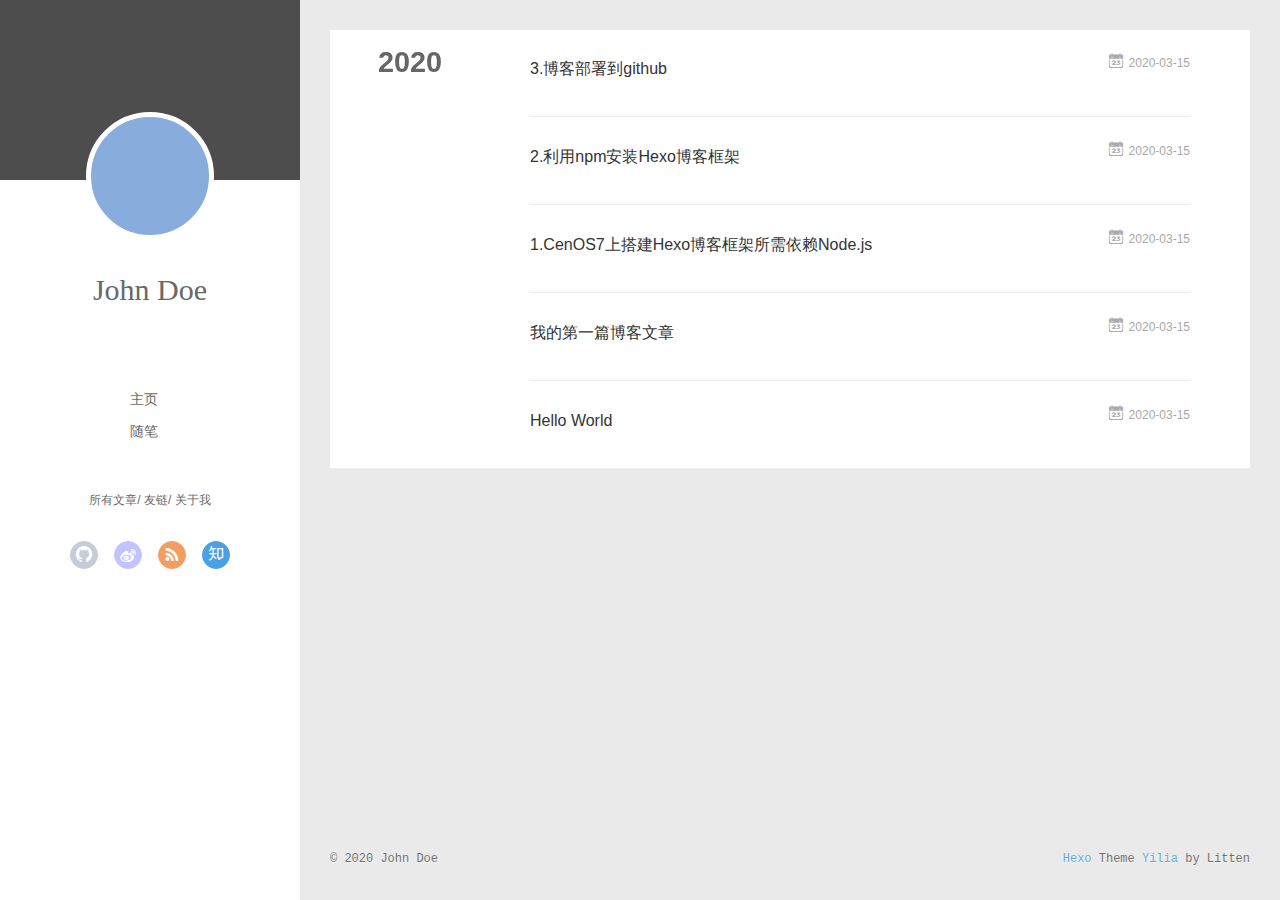
==== commit 9921d3f1: "Site updated: 2020-03-15 18:00:01" ====
--- a/archives/index.html
+++ b/archives/index.html
@@ -162,6 +162,87 @@
           <a href="/archives/2020" class="archive-year">2020</a>
         </div>
         <div class="archives">
+    
+    <article class="archive-article archive-type-post">
+  <div class="archive-article-inner">
+    <header class="archive-article-header">
+      	<div class="article-meta">
+	      	<a href="/2020/03/15/3.%E5%8D%9A%E5%AE%A2%E9%83%A8%E7%BD%B2%E5%88%B0github/" class="archive-article-date">
+  	<time datetime="2020-03-15T09:59:30.962Z" itemprop="datePublished"><i class="icon-calendar icon"></i>2020-03-15</time>
+</a>
+        </div>
+    	 
+  
+    <h1 itemprop="name">
+      <a class="archive-article-title" href="/2020/03/15/3.%E5%8D%9A%E5%AE%A2%E9%83%A8%E7%BD%B2%E5%88%B0github/">3.博客部署到github</a>
+    </h1>
+  
+
+        <div class="article-info info-on-right">
+          
+          
+
+        </div>
+        <div class="clearfix"></div>
+    </header>
+  </div>
+</article>
+  
+    
+    
+    <article class="archive-article archive-type-post">
+  <div class="archive-article-inner">
+    <header class="archive-article-header">
+      	<div class="article-meta">
+	      	<a href="/2020/03/15/2.%E5%88%A9%E7%94%A8npm%E5%AE%89%E8%A3%85Hexo%E5%8D%9A%E5%AE%A2%E6%A1%86%E6%9E%B6/" class="archive-article-date">
+  	<time datetime="2020-03-15T09:59:25.724Z" itemprop="datePublished"><i class="icon-calendar icon"></i>2020-03-15</time>
+</a>
+        </div>
+    	 
+  
+    <h1 itemprop="name">
+      <a class="archive-article-title" href="/2020/03/15/2.%E5%88%A9%E7%94%A8npm%E5%AE%89%E8%A3%85Hexo%E5%8D%9A%E5%AE%A2%E6%A1%86%E6%9E%B6/">2.利用npm安装Hexo博客框架</a>
+    </h1>
+  
+
+        <div class="article-info info-on-right">
+          
+          
+
+        </div>
+        <div class="clearfix"></div>
+    </header>
+  </div>
+</article>
+  
+    
+    
+    <article class="archive-article archive-type-post">
+  <div class="archive-article-inner">
+    <header class="archive-article-header">
+      	<div class="article-meta">
+	      	<a href="/2020/03/15/1.CenOS7%E4%B8%8A%E6%90%AD%E5%BB%BAHexo%E5%8D%9A%E5%AE%A2%E6%A1%86%E6%9E%B6%E6%89%80%E9%9C%80%E4%BE%9D%E8%B5%96Node.js/" class="archive-article-date">
+  	<time datetime="2020-03-15T09:58:54.730Z" itemprop="datePublished"><i class="icon-calendar icon"></i>2020-03-15</time>
+</a>
+        </div>
+    	 
+  
+    <h1 itemprop="name">
+      <a class="archive-article-title" href="/2020/03/15/1.CenOS7%E4%B8%8A%E6%90%AD%E5%BB%BAHexo%E5%8D%9A%E5%AE%A2%E6%A1%86%E6%9E%B6%E6%89%80%E9%9C%80%E4%BE%9D%E8%B5%96Node.js/">1.CenOS7上搭建Hexo博客框架所需依赖Node.js</a>
+    </h1>
+  
+
+        <div class="article-info info-on-right">
+          
+          
+
+        </div>
+        <div class="clearfix"></div>
+    </header>
+  </div>
+</article>
+  
+    
     
     <article class="archive-article archive-type-post">
   <div class="archive-article-inner">
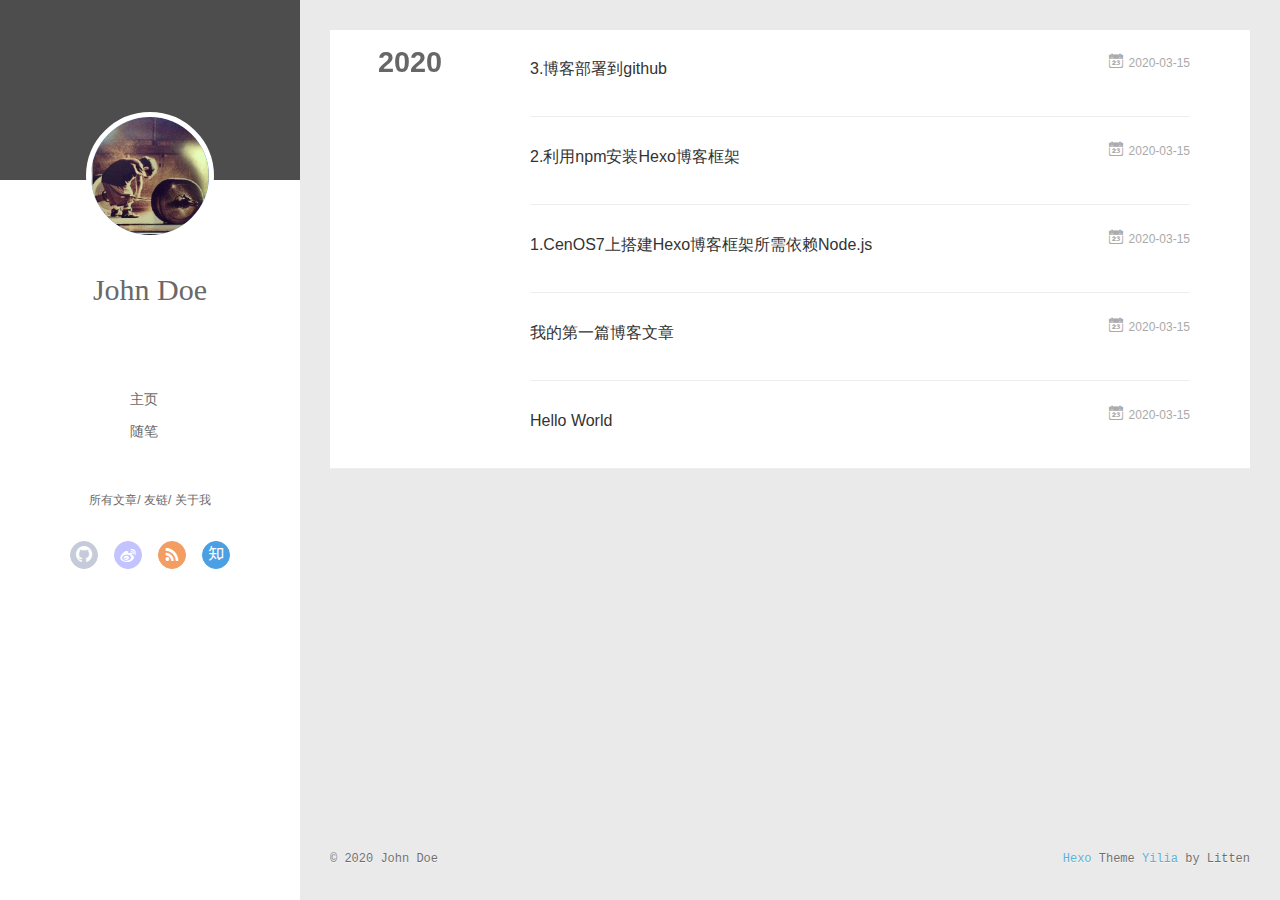
==== commit 250062ca: "Site updated: 2020-03-15 22:04:37" ====
--- a/archives/index.html
+++ b/archives/index.html
@@ -19,7 +19,7 @@
     <link rel="alternative" href="/atom.xml" title="Hexo" type="application/atom+xml">
   
   
-    <link rel="icon" href="/favicon.png">
+    <link rel="icon" href="/assets/img/head.jpg">
   
   <link rel="stylesheet" type="text/css" href="/./main.0cf68a.css">
   <style type="text/css">
@@ -43,7 +43,7 @@
 <div class="intrude-less">
 	<header id="header" class="inner">
 		<a href="/" class="profilepic">
-			<img src="" class="js-avatar">
+			<img src="/assets/img/head.jpg" class="js-avatar">
 		</a>
 		<hgroup>
 		  <h1 class="header-author"><a href="/">John Doe</a></h1>
@@ -101,7 +101,7 @@
 	<div class="intrude-less">
 		<header id="header" class="inner">
 			<div class="profilepic">
-				<img src="" class="js-avatar">
+				<img src="/assets/img/head.jpg" class="js-avatar">
 			</div>
 			<hgroup>
 			  <h1 class="header-author js-header-author">John Doe</h1>
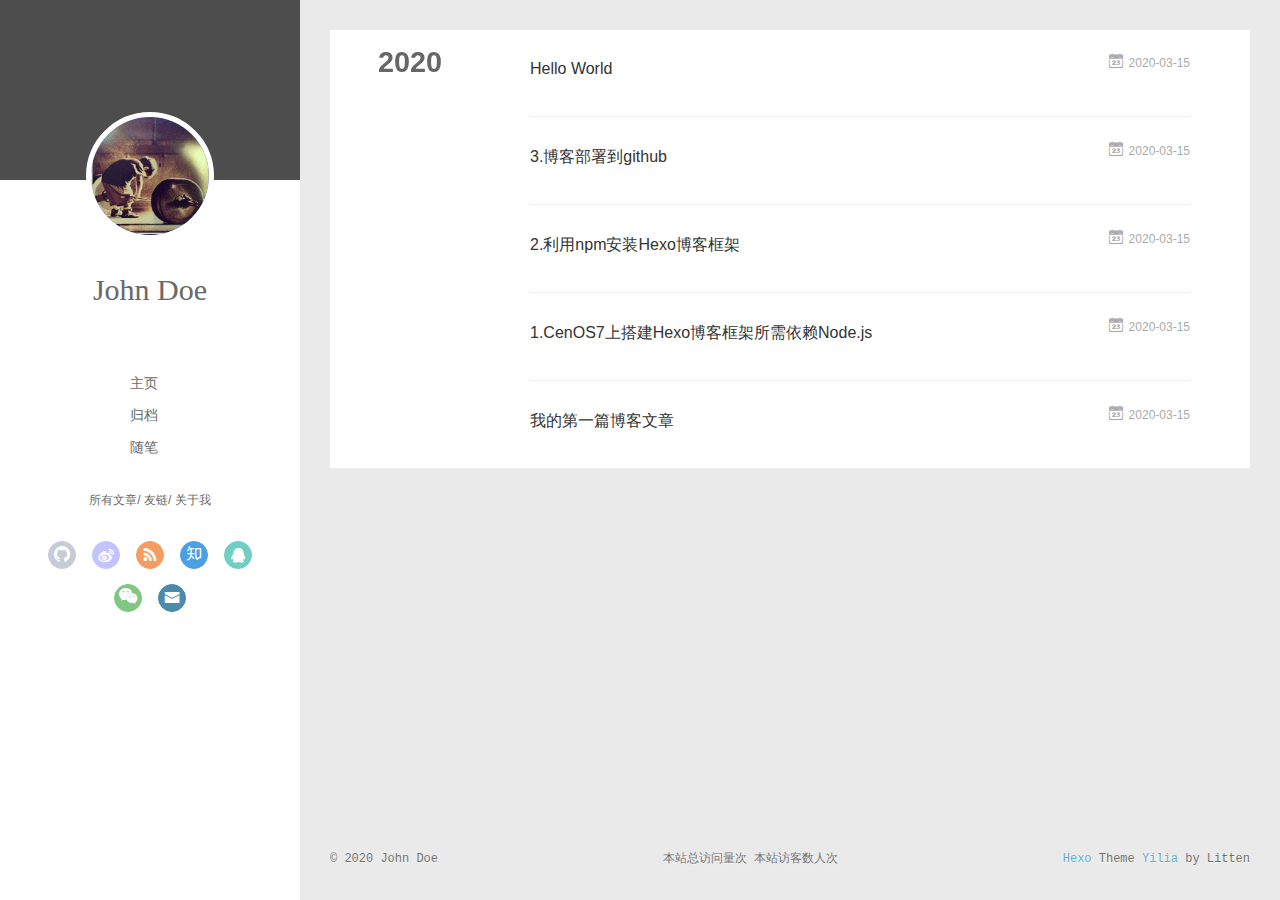
==== commit f01a88f2: "Site updated: 2020-03-16 00:00:35" ====
--- a/archives/index.html
+++ b/archives/index.html
@@ -54,6 +54,8 @@
 			<ul>
 			
 				<li><a href="/">主页</a></li>
+	        
+				<li><a href="/archives/index.html">归档</a></li>
 	        
 				<li><a href="/tags/%E9%9A%8F%E7%AC%94/">随笔</a></li>
 	        
@@ -77,13 +79,19 @@
 		<nav class="header-nav">
 			<div class="social">
 				
-					<a class="github" target="_blank" href="#" title="github"><i class="icon-github"></i></a>
+					<a class="github" target="_blank" href="https://github.com/RobinSon2019" title="github"><i class="icon-github"></i></a>
 		        
 					<a class="weibo" target="_blank" href="#" title="weibo"><i class="icon-weibo"></i></a>
 		        
 					<a class="rss" target="_blank" href="#" title="rss"><i class="icon-rss"></i></a>
 		        
 					<a class="zhihu" target="_blank" href="#" title="zhihu"><i class="icon-zhihu"></i></a>
+		        
+					<a class="qq" target="_blank" href="/821761537" title="qq"><i class="icon-qq"></i></a>
+		        
+					<a class="weixin" target="_blank" href="/wbx18093191245" title="weixin"><i class="icon-weixin"></i></a>
+		        
+					<a class="mail" target="_blank" href="/821761537@qq.com" title="mail"><i class="icon-mail"></i></a>
 		        
 			</div>
 		</nav>
@@ -113,29 +121,39 @@
 			
 				
 			
+				
+			
 			
 			
 			<nav class="header-nav">
 				<div class="social">
 					
-						<a class="github" target="_blank" href="#" title="github"><i class="icon-github"></i></a>
+						<a class="github" target="_blank" href="https://github.com/RobinSon2019" title="github"><i class="icon-github"></i></a>
 			        
 						<a class="weibo" target="_blank" href="#" title="weibo"><i class="icon-weibo"></i></a>
 			        
 						<a class="rss" target="_blank" href="#" title="rss"><i class="icon-rss"></i></a>
 			        
 						<a class="zhihu" target="_blank" href="#" title="zhihu"><i class="icon-zhihu"></i></a>
+			        
+						<a class="qq" target="_blank" href="/821761537" title="qq"><i class="icon-qq"></i></a>
+			        
+						<a class="weixin" target="_blank" href="/wbx18093191245" title="weixin"><i class="icon-weixin"></i></a>
+			        
+						<a class="mail" target="_blank" href="/821761537@qq.com" title="mail"><i class="icon-mail"></i></a>
 			        
 				</div>
 			</nav>
 
 			<nav class="header-menu js-header-menu">
-				<ul style="width: 50%">
+				<ul style="width: 70%">
 				
 				
-					<li style="width: 50%"><a href="/">主页</a></li>
-		        
-					<li style="width: 50%"><a href="/tags/%E9%9A%8F%E7%AC%94/">随笔</a></li>
+					<li style="width: 33.333333333333336%"><a href="/">主页</a></li>
+		        
+					<li style="width: 33.333333333333336%"><a href="/archives/index.html">归档</a></li>
+		        
+					<li style="width: 33.333333333333336%"><a href="/tags/%E9%9A%8F%E7%AC%94/">随笔</a></li>
 		        
 				</ul>
 			</nav>
@@ -167,8 +185,35 @@
   <div class="archive-article-inner">
     <header class="archive-article-header">
       	<div class="article-meta">
+	      	<a href="/2020/03/15/hello-world/" class="archive-article-date">
+  	<time datetime="2020-03-15T14:51:15.350Z" itemprop="datePublished"><i class="icon-calendar icon"></i>2020-03-15</time>
+</a>
+        </div>
+    	 
+  
+    <h1 itemprop="name">
+      <a class="archive-article-title" href="/2020/03/15/hello-world/">Hello World</a>
+    </h1>
+  
+
+        <div class="article-info info-on-right">
+          
+          
+
+        </div>
+        <div class="clearfix"></div>
+    </header>
+  </div>
+</article>
+  
+    
+    
+    <article class="archive-article archive-type-post">
+  <div class="archive-article-inner">
+    <header class="archive-article-header">
+      	<div class="article-meta">
 	      	<a href="/2020/03/15/3.%E5%8D%9A%E5%AE%A2%E9%83%A8%E7%BD%B2%E5%88%B0github/" class="archive-article-date">
-  	<time datetime="2020-03-15T09:59:30.962Z" itemprop="datePublished"><i class="icon-calendar icon"></i>2020-03-15</time>
+  	<time datetime="2020-03-15T14:49:07.053Z" itemprop="datePublished"><i class="icon-calendar icon"></i>2020-03-15</time>
 </a>
         </div>
     	 
@@ -195,7 +240,7 @@
     <header class="archive-article-header">
       	<div class="article-meta">
 	      	<a href="/2020/03/15/2.%E5%88%A9%E7%94%A8npm%E5%AE%89%E8%A3%85Hexo%E5%8D%9A%E5%AE%A2%E6%A1%86%E6%9E%B6/" class="archive-article-date">
-  	<time datetime="2020-03-15T09:59:25.724Z" itemprop="datePublished"><i class="icon-calendar icon"></i>2020-03-15</time>
+  	<time datetime="2020-03-15T14:48:24.133Z" itemprop="datePublished"><i class="icon-calendar icon"></i>2020-03-15</time>
 </a>
         </div>
     	 
@@ -222,7 +267,7 @@
     <header class="archive-article-header">
       	<div class="article-meta">
 	      	<a href="/2020/03/15/1.CenOS7%E4%B8%8A%E6%90%AD%E5%BB%BAHexo%E5%8D%9A%E5%AE%A2%E6%A1%86%E6%9E%B6%E6%89%80%E9%9C%80%E4%BE%9D%E8%B5%96Node.js/" class="archive-article-date">
-  	<time datetime="2020-03-15T09:58:54.730Z" itemprop="datePublished"><i class="icon-calendar icon"></i>2020-03-15</time>
+  	<time datetime="2020-03-15T14:47:30.089Z" itemprop="datePublished"><i class="icon-calendar icon"></i>2020-03-15</time>
 </a>
         </div>
     	 
@@ -269,33 +314,6 @@
   </div>
 </article>
   
-    
-    
-    <article class="archive-article archive-type-post">
-  <div class="archive-article-inner">
-    <header class="archive-article-header">
-      	<div class="article-meta">
-	      	<a href="/2020/03/15/hello-world/" class="archive-article-date">
-  	<time datetime="2020-03-15T07:24:58.401Z" itemprop="datePublished"><i class="icon-calendar icon"></i>2020-03-15</time>
-</a>
-        </div>
-    	 
-  
-    <h1 itemprop="name">
-      <a class="archive-article-title" href="/2020/03/15/hello-world/">Hello World</a>
-    </h1>
-  
-
-        <div class="article-info info-on-right">
-          
-          
-
-        </div>
-        <div class="clearfix"></div>
-    </header>
-  </div>
-</article>
-  
   
     </div></section>
   
@@ -312,12 +330,19 @@
     	<div class="footer-left">
     		&copy; 2020 John Doe
     	</div>
-      	<div class="footer-right">
+	<!-- PV方式，单个用户连续点击n篇，记录n次记录值 -->
+	<span id="busuanzi_container_site_pv">    本站总访问量<span id="busuanzi_value_site_pv"></span>次</span>
+	<!-- UV方式，单个用户连续点击 n 篇，记录 1 次记录值 -->
+<span id="busuanzi_container_site_uv">  本站访客数<span id="busuanzi_value_site_uv"></span>人次</span>
+      	
+	<div class="footer-right">
       		<a href="http://hexo.io/" target="_blank">Hexo</a>  Theme <a href="https://github.com/litten/hexo-theme-yilia" target="_blank">Yilia</a> by Litten
       	</div>
+	
     </div>
   </div>
 </footer>
+
     </div>
     <script>
 	var yiliaConfig = {
@@ -327,11 +352,11 @@
 		isArchive: true,
 		isTag: false,
 		isCategory: false,
-		open_in_new: false,
+		open_in_new: true,
 		toc_hide_index: true,
 		root: "/",
 		innerArchive: true,
-		showTags: false
+		showTags: true
 	}
 </script>
 
@@ -341,6 +366,8 @@
 if(!isFinite(o.call(this)))throw RangeError("Invalid time value");var t=this,n=t.getUTCFullYear(),r=t.getUTCMilliseconds(),e=n<0?"-":n>9999?"+":"";return e+("00000"+Math.abs(n)).slice(e?-6:-4)+"-"+u(t.getUTCMonth()+1)+"-"+u(t.getUTCDate())+"T"+u(t.getUTCHours())+":"+u(t.getUTCMinutes())+":"+u(t.getUTCSeconds())+"."+(r>99?r:"0"+u(r))+"Z"}})},function(t,n,r){"use strict";var e=r(1),i=r(17),o=r(50);e(e.P+e.F*r(4)(function(){return null!==new Date(NaN).toJSON()||1!==Date.prototype.toJSON.call({toISOString:function(){return 1}})}),"Date",{toJSON:function(t){var n=i(this),r=o(n);return"number"!=typeof r||isFinite(r)?n.toISOString():null}})},function(t,n,r){var e=r(7)("toPrimitive"),i=Date.prototype;e in i||r(27)(i,e,r(204))},function(t,n,r){var e=Date.prototype,i="Invalid Date",o="toString",u=e[o],c=e.getTime;new Date(NaN)+""!=i&&r(28)(e,o,function(){var t=c.call(this);return t===t?u.call(this):i})},function(t,n,r){var e=r(1);e(e.P,"Function",{bind:r(163)})},function(t,n,r){"use strict";var e=r(6),i=r(32),o=r(7)("hasInstance"),u=Function.prototype;o in u||r(11).f(u,o,{value:function(t){if("function"!=typeof this||!e(t))return!1;if(!e(this.prototype))return t instanceof this;for(;t=i(t);)if(this.prototype===t)return!0;return!1}})},function(t,n,r){var e=r(11).f,i=r(66),o=r(24),u=Function.prototype,c="name",f=Object.isExtensible||function(){return!0};c in u||r(10)&&e(u,c,{configurable:!0,get:function(){try{var t=this,n=(""+t).match(/^\s*function ([^ (]*)/)[1];return o(t,c)||!f(t)||e(t,c,i(5,n)),n}catch(t){return""}}})},function(t,n,r){var e=r(1),i=r(171),o=Math.sqrt,u=Math.acosh;e(e.S+e.F*!(u&&710==Math.floor(u(Number.MAX_VALUE))&&u(1/0)==1/0),"Math",{acosh:function(t){return(t=+t)<1?NaN:t>94906265.62425156?Math.log(t)+Math.LN2:i(t-1+o(t-1)*o(t+1))}})},function(t,n,r){function e(t){return isFinite(t=+t)&&0!=t?t<0?-e(-t):Math.log(t+Math.sqrt(t*t+1)):t}var i=r(1),o=Math.asinh;i(i.S+i.F*!(o&&1/o(0)>0),"Math",{asinh:e})},function(t,n,r){var e=r(1),i=Math.atanh;e(e.S+e.F*!(i&&1/i(-0)<0),"Math",{atanh:function(t){return 0==(t=+t)?t:Math.log((1+t)/(1-t))/2}})},function(t,n,r){var e=r(1),i=r(142);e(e.S,"Math",{cbrt:function(t){return i(t=+t)*Math.pow(Math.abs(t),1/3)}})},function(t,n,r){var e=r(1);e(e.S,"Math",{clz32:function(t){return(t>>>=0)?31-Math.floor(Math.log(t+.5)*Math.LOG2E):32}})},function(t,n,r){var e=r(1),i=Math.exp;e(e.S,"Math",{cosh:function(t){return(i(t=+t)+i(-t))/2}})},function(t,n,r){var e=r(1),i=r(141);e(e.S+e.F*(i!=Math.expm1),"Math",{expm1:i})},function(t,n,r){var e=r(1),i=r(142),o=Math.pow,u=o(2,-52),c=o(2,-23),f=o(2,127)*(2-c),a=o(2,-126),s=function(t){return t+1/u-1/u};e(e.S,"Math",{fround:function(t){var n,r,e=Math.abs(t),o=i(t);return e<a?o*s(e/a/c)*a*c:(n=(1+c/u)*e,r=n-(n-e),r>f||r!=r?o*(1/0):o*r)}})},function(t,n,r){var e=r(1),i=Math.abs;e(e.S,"Math",{hypot:function(t,n){for(var r,e,o=0,u=0,c=arguments.length,f=0;u<c;)r=i(arguments[u++]),f<r?(e=f/r,o=o*e*e+1,f=r):r>0?(e=r/f,o+=e*e):o+=r;return f===1/0?1/0:f*Math.sqrt(o)}})},function(t,n,r){var e=r(1),i=Math.imul;e(e.S+e.F*r(4)(function(){return-5!=i(4294967295,5)||2!=i.length}),"Math",{imul:function(t,n){var r=65535,e=+t,i=+n,o=r&e,u=r&i;return 0|o*u+((r&e>>>16)*u+o*(r&i>>>16)<<16>>>0)}})},function(t,n,r){var e=r(1);e(e.S,"Math",{log10:function(t){return Math.log(t)/Math.LN10}})},function(t,n,r){var e=r(1);e(e.S,"Math",{log1p:r(171)})},function(t,n,r){var e=r(1);e(e.S,"Math",{log2:function(t){return Math.log(t)/Math.LN2}})},function(t,n,r){var e=r(1);e(e.S,"Math",{sign:r(142)})},function(t,n,r){var e=r(1),i=r(141),o=Math.exp;e(e.S+e.F*r(4)(function(){return-2e-17!=!Math.sinh(-2e-17)}),"Math",{sinh:function(t){return Math.abs(t=+t)<1?(i(t)-i(-t))/2:(o(t-1)-o(-t-1))*(Math.E/2)}})},function(t,n,r){var e=r(1),i=r(141),o=Math.exp;e(e.S,"Math",{tanh:function(t){var n=i(t=+t),r=i(-t);return n==1/0?1:r==1/0?-1:(n-r)/(o(t)+o(-t))}})},function(t,n,r){var e=r(1);e(e.S,"Math",{trunc:function(t){return(t>0?Math.floor:Math.ceil)(t)}})},function(t,n,r){"use strict";var e=r(3),i=r(24),o=r(45),u=r(136),c=r(50),f=r(4),a=r(71).f,s=r(31).f,l=r(11).f,h=r(82).trim,v="Number",p=e[v],d=p,y=p.prototype,g=o(r(70)(y))==v,b="trim"in String.prototype,m=function(t){var n=c(t,!1);if("string"==typeof n&&n.length>2){n=b?n.trim():h(n,3);var r,e,i,o=n.charCodeAt(0);if(43===o||45===o){if(88===(r=n.charCodeAt(2))||120===r)return NaN}else if(48===o){switch(n.charCodeAt(1)){case 66:case 98:e=2,i=49;break;case 79:case 111:e=8,i=55;break;default:return+n}for(var u,f=n.slice(2),a=0,s=f.length;a<s;a++)if((u=f.charCodeAt(a))<48||u>i)return NaN;return parseInt(f,e)}}return+n};if(!p(" 0o1")||!p("0b1")||p("+0x1")){p=function(t){var n=arguments.length<1?0:t,r=this;return r instanceof p&&(g?f(function(){y.valueOf.call(r)}):o(r)!=v)?u(new d(m(n)),r,p):m(n)};for(var x,w=r(10)?a(d):"MAX_VALUE,MIN_VALUE,NaN,NEGATIVE_INFINITY,POSITIVE_INFINITY,EPSILON,isFinite,isInteger,isNaN,isSafeInteger,MAX_SAFE_INTEGER,MIN_SAFE_INTEGER,parseFloat,parseInt,isInteger".split(","),S=0;w.length>S;S++)i(d,x=w[S])&&!i(p,x)&&l(p,x,s(d,x));p.prototype=y,y.constructor=p,r(28)(e,v,p)}},function(t,n,r){var e=r(1);e(e.S,"Number",{EPSILON:Math.pow(2,-52)})},function(t,n,r){var e=r(1),i=r(3).isFinite;e(e.S,"Number",{isFinite:function(t){return"number"==typeof t&&i(t)}})},function(t,n,r){var e=r(1);e(e.S,"Number",{isInteger:r(168)})},function(t,n,r){var e=r(1);e(e.S,"Number",{isNaN:function(t){return t!=t}})},function(t,n,r){var e=r(1),i=r(168),o=Math.abs;e(e.S,"Number",{isSafeInteger:function(t){return i(t)&&o(t)<=9007199254740991}})},function(t,n,r){var e=r(1);e(e.S,"Number",{MAX_SAFE_INTEGER:9007199254740991})},function(t,n,r){var e=r(1);e(e.S,"Number",{MIN_SAFE_INTEGER:-9007199254740991})},function(t,n,r){var e=r(1),i=r(178);e(e.S+e.F*(Number.parseFloat!=i),"Number",{parseFloat:i})},function(t,n,r){var e=r(1),i=r(179);e(e.S+e.F*(Number.parseInt!=i),"Number",{parseInt:i})},function(t,n,r){"use strict";var e=r(1),i=r(67),o=r(159),u=r(149),c=1..toFixed,f=Math.floor,a=[0,0,0,0,0,0],s="Number.toFixed: incorrect invocation!",l="0",h=function(t,n){for(var r=-1,e=n;++r<6;)e+=t*a[r],a[r]=e%1e7,e=f(e/1e7)},v=function(t){for(var n=6,r=0;--n>=0;)r+=a[n],a[n]=f(r/t),r=r%t*1e7},p=function(){for(var t=6,n="";--t>=0;)if(""!==n||0===t||0!==a[t]){var r=String(a[t]);n=""===n?r:n+u.call(l,7-r.length)+r}return n},d=function(t,n,r){return 0===n?r:n%2==1?d(t,n-1,r*t):d(t*t,n/2,r)},y=function(t){for(var n=0,r=t;r>=4096;)n+=12,r/=4096;for(;r>=2;)n+=1,r/=2;return n};e(e.P+e.F*(!!c&&("0.000"!==8e-5.toFixed(3)||"1"!==.9.toFixed(0)||"1.25"!==1.255.toFixed(2)||"1000000000000000128"!==(0xde0b6b3a7640080).toFixed(0))||!r(4)(function(){c.call({})})),"Number",{toFixed:function(t){var n,r,e,c,f=o(this,s),a=i(t),g="",b=l;if(a<0||a>20)throw RangeError(s);if(f!=f)return"NaN";if(f<=-1e21||f>=1e21)return String(f);if(f<0&&(g="-",f=-f),f>1e-21)if(n=y(f*d(2,69,1))-69,r=n<0?f*d(2,-n,1):f/d(2,n,1),r*=4503599627370496,(n=52-n)>0){for(h(0,r),e=a;e>=7;)h(1e7,0),e-=7;for(h(d(10,e,1),0),e=n-1;e>=23;)v(1<<23),e-=23;v(1<<e),h(1,1),v(2),b=p()}else h(0,r),h(1<<-n,0),b=p()+u.call(l,a);return a>0?(c=b.length,b=g+(c<=a?"0."+u.call(l,a-c)+b:b.slice(0,c-a)+"."+b.slice(c-a))):b=g+b,b}})},function(t,n,r){"use strict";var e=r(1),i=r(4),o=r(159),u=1..toPrecision;e(e.P+e.F*(i(function(){return"1"!==u.call(1,void 0)})||!i(function(){u.call({})})),"Number",{toPrecision:function(t){var n=o(this,"Number#toPrecision: incorrect invocation!");return void 0===t?u.call(n):u.call(n,t)}})},function(t,n,r){var e=r(1);e(e.S+e.F,"Object",{assign:r(172)})},function(t,n,r){var e=r(1);e(e.S,"Object",{create:r(70)})},function(t,n,r){var e=r(1);e(e.S+e.F*!r(10),"Object",{defineProperties:r(173)})},function(t,n,r){var e=r(1);e(e.S+e.F*!r(10),"Object",{defineProperty:r(11).f})},function(t,n,r){var e=r(6),i=r(65).onFreeze;r(49)("freeze",function(t){return function(n){return t&&e(n)?t(i(n)):n}})},function(t,n,r){var e=r(30),i=r(31).f;r(49)("getOwnPropertyDescriptor",function(){return function(t,n){return i(e(t),n)}})},function(t,n,r){r(49)("getOwnPropertyNames",function(){return r(174).f})},function(t,n,r){var e=r(17),i=r(32);r(49)("getPrototypeOf",function(){return function(t){return i(e(t))}})},function(t,n,r){var e=r(6);r(49)("isExtensible",function(t){return function(n){return!!e(n)&&(!t||t(n))}})},function(t,n,r){var e=r(6);r(49)("isFrozen",function(t){return function(n){return!e(n)||!!t&&t(n)}})},function(t,n,r){var e=r(6);r(49)("isSealed",function(t){return function(n){return!e(n)||!!t&&t(n)}})},function(t,n,r){var e=r(1);e(e.S,"Object",{is:r(180)})},function(t,n,r){var e=r(17),i=r(72);r(49)("keys",function(){return function(t){return i(e(t))}})},function(t,n,r){var e=r(6),i=r(65).onFreeze;r(49)("preventExtensions",function(t){return function(n){return t&&e(n)?t(i(n)):n}})},function(t,n,r){var e=r(6),i=r(65).onFreeze;r(49)("seal",function(t){return function(n){return t&&e(n)?t(i(n)):n}})},function(t,n,r){var e=r(1);e(e.S,"Object",{setPrototypeOf:r(144).set})},function(t,n,r){"use strict";var e=r(114),i={};i[r(7)("toStringTag")]="z",i+""!="[object z]"&&r(28)(Object.prototype,"toString",function(){return"[object "+e(this)+"]"},!0)},function(t,n,r){var e=r(1),i=r(178);e(e.G+e.F*(parseFloat!=i),{parseFloat:i})},function(t,n,r){var e=r(1),i=r(179);e(e.G+e.F*(parseInt!=i),{parseInt:i})},function(t,n,r){"use strict";var e,i,o,u=r(69),c=r(3),f=r(53),a=r(114),s=r(1),l=r(6),h=r(26),v=r(68),p=r(79),d=r(146),y=r(151).set,g=r(143)(),b="Promise",m=c.TypeError,x=c.process,w=c[b],x=c.process,S="process"==a(x),_=function(){},O=!!function(){try{var t=w.resolve(1),n=(t.constructor={})[r(7)("species")]=function(t){t(_,_)};return(S||"function"==typeof PromiseRejectionEvent)&&t.then(_)instanceof n}catch(t){}}(),E=function(t,n){return t===n||t===w&&n===o},P=function(t){var n;return!(!l(t)||"function"!=typeof(n=t.then))&&n},j=function(t){return E(w,t)?new F(t):new i(t)},F=i=function(t){var n,r;this.promise=new t(function(t,e){if(void 0!==n||void 0!==r)throw m("Bad Promise constructor");n=t,r=e}),this.resolve=h(n),this.reject=h(r)},M=function(t){try{t()}catch(t){return{error:t}}},A=function(t,n){if(!t._n){t._n=!0;var r=t._c;g(function(){for(var e=t._v,i=1==t._s,o=0;r.length>o;)!function(n){var r,o,u=i?n.ok:n.fail,c=n.resolve,f=n.reject,a=n.domain;try{u?(i||(2==t._h&&I(t),t._h=1),!0===u?r=e:(a&&a.enter(),r=u(e),a&&a.exit()),r===n.promise?f(m("Promise-chain cycle")):(o=P(r))?o.call(r,c,f):c(r)):f(e)}catch(t){f(t)}}(r[o++]);t._c=[],t._n=!1,n&&!t._h&&N(t)})}},N=function(t){y.call(c,function(){var n,r,e,i=t._v;if(T(t)&&(n=M(function(){S?x.emit("unhandledRejection",i,t):(r=c.onunhandledrejection)?r({promise:t,reason:i}):(e=c.console)&&e.error&&e.error("Unhandled promise rejection",i)}),t._h=S||T(t)?2:1),t._a=void 0,n)throw n.error})},T=function(t){if(1==t._h)return!1;for(var n,r=t._a||t._c,e=0;r.length>e;)if(n=r[e++],n.fail||!T(n.promise))return!1;return!0},I=function(t){y.call(c,function(){var n;S?x.emit("rejectionHandled",t):(n=c.onrejectionhandled)&&n({promise:t,reason:t._v})})},k=function(t){var n=this;n._d||(n._d=!0,n=n._w||n,n._v=t,n._s=2,n._a||(n._a=n._c.slice()),A(n,!0))},L=function(t){var n,r=this;if(!r._d){r._d=!0,r=r._w||r;try{if(r===t)throw m("Promise can't be resolved itself");(n=P(t))?g(function(){var e={_w:r,_d:!1};try{n.call(t,f(L,e,1),f(k,e,1))}catch(t){k.call(e,t)}}):(r._v=t,r._s=1,A(r,!1))}catch(t){k.call({_w:r,_d:!1},t)}}};O||(w=function(t){v(this,w,b,"_h"),h(t),e.call(this);try{t(f(L,this,1),f(k,this,1))}catch(t){k.call(this,t)}},e=function(t){this._c=[],this._a=void 0,this._s=0,this._d=!1,this._v=void 0,this._h=0,this._n=!1},e.prototype=r(73)(w.prototype,{then:function(t,n){var r=j(d(this,w));return r.ok="function"!=typeof t||t,r.fail="function"==typeof n&&n,r.domain=S?x.domain:void 0,this._c.push(r),this._a&&this._a.push(r),this._s&&A(this,!1),r.promise},catch:function(t){return this.then(void 0,t)}}),F=function(){var t=new e;this.promise=t,this.resolve=f(L,t,1),this.reject=f(k,t,1)}),s(s.G+s.W+s.F*!O,{Promise:w}),r(81)(w,b),r(74)(b),o=r(52)[b],s(s.S+s.F*!O,b,{reject:function(t){var n=j(this);return(0,n.reject)(t),n.promise}}),s(s.S+s.F*(u||!O),b,{resolve:function(t){if(t instanceof w&&E(t.constructor,this))return t;var n=j(this);return(0,n.resolve)(t),n.promise}}),s(s.S+s.F*!(O&&r(123)(function(t){w.all(t).catch(_)})),b,{all:function(t){var n=this,r=j(n),e=r.resolve,i=r.reject,o=M(function(){var r=[],o=0,u=1;p(t,!1,function(t){var c=o++,f=!1;r.push(void 0),u++,n.resolve(t).then(function(t){f||(f=!0,r[c]=t,--u||e(r))},i)}),--u||e(r)});return o&&i(o.error),r.promise},race:function(t){var n=this,r=j(n),e=r.reject,i=M(function(){p(t,!1,function(t){n.resolve(t).then(r.resolve,e)})});return i&&e(i.error),r.promise}})},function(t,n,r){var e=r(1),i=r(26),o=r(2),u=(r(3).Reflect||{}).apply,c=Function.apply;e(e.S+e.F*!r(4)(function(){u(function(){})}),"Reflect",{apply:function(t,n,r){var e=i(t),f=o(r);return u?u(e,n,f):c.call(e,n,f)}})},function(t,n,r){var e=r(1),i=r(70),o=r(26),u=r(2),c=r(6),f=r(4),a=r(163),s=(r(3).Reflect||{}).construct,l=f(function(){function t(){}return!(s(function(){},[],t)instanceof t)}),h=!f(function(){s(function(){})});e(e.S+e.F*(l||h),"Reflect",{construct:function(t,n){o(t),u(n);var r=arguments.length<3?t:o(arguments[2]);if(h&&!l)return s(t,n,r);if(t==r){switch(n.length){case 0:return new t;case 1:return new t(n[0]);case 2:return new t(n[0],n[1]);case 3:return new t(n[0],n[1],n[2]);case 4:return new t(n[0],n[1],n[2],n[3])}var e=[null];return e.push.apply(e,n),new(a.apply(t,e))}var f=r.prototype,v=i(c(f)?f:Object.prototype),p=Function.apply.call(t,v,n);return c(p)?p:v}})},function(t,n,r){var e=r(11),i=r(1),o=r(2),u=r(50);i(i.S+i.F*r(4)(function(){Reflect.defineProperty(e.f({},1,{value:1}),1,{value:2})}),"Reflect",{defineProperty:function(t,n,r){o(t),n=u(n,!0),o(r);try{return e.f(t,n,r),!0}catch(t){return!1}}})},function(t,n,r){var e=r(1),i=r(31).f,o=r(2);e(e.S,"Reflect",{deleteProperty:function(t,n){var r=i(o(t),n);return!(r&&!r.configurable)&&delete t[n]}})},function(t,n,r){"use strict";var e=r(1),i=r(2),o=function(t){this._t=i(t),this._i=0;var n,r=this._k=[];for(n in t)r.push(n)};r(139)(o,"Object",function(){var t,n=this,r=n._k;do{if(n._i>=r.length)return{value:void 0,done:!0}}while(!((t=r[n._i++])in n._t));return{value:t,done:!1}}),e(e.S,"Reflect",{enumerate:function(t){return new o(t)}})},function(t,n,r){var e=r(31),i=r(1),o=r(2);i(i.S,"Reflect",{getOwnPropertyDescriptor:function(t,n){return e.f(o(t),n)}})},function(t,n,r){var e=r(1),i=r(32),o=r(2);e(e.S,"Reflect",{getPrototypeOf:function(t){return i(o(t))}})},function(t,n,r){function e(t,n){var r,c,s=arguments.length<3?t:arguments[2];return a(t)===s?t[n]:(r=i.f(t,n))?u(r,"value")?r.value:void 0!==r.get?r.get.call(s):void 0:f(c=o(t))?e(c,n,s):void 0}var i=r(31),o=r(32),u=r(24),c=r(1),f=r(6),a=r(2);c(c.S,"Reflect",{get:e})},function(t,n,r){var e=r(1);e(e.S,"Reflect",{has:function(t,n){return n in t}})},function(t,n,r){var e=r(1),i=r(2),o=Object.isExtensible;e(e.S,"Reflect",{isExtensible:function(t){return i(t),!o||o(t)}})},function(t,n,r){var e=r(1);e(e.S,"Reflect",{ownKeys:r(177)})},function(t,n,r){var e=r(1),i=r(2),o=Object.preventExtensions;e(e.S,"Reflect",{preventExtensions:function(t){i(t);try{return o&&o(t),!0}catch(t){return!1}}})},function(t,n,r){var e=r(1),i=r(144);i&&e(e.S,"Reflect",{setPrototypeOf:function(t,n){i.check(t,n);try{return i.set(t,n),!0}catch(t){return!1}}})},function(t,n,r){function e(t,n,r){var f,h,v=arguments.length<4?t:arguments[3],p=o.f(s(t),n);if(!p){if(l(h=u(t)))return e(h,n,r,v);p=a(0)}return c(p,"value")?!(!1===p.writable||!l(v)||(f=o.f(v,n)||a(0),f.value=r,i.f(v,n,f),0)):void 0!==p.set&&(p.set.call(v,r),!0)}var i=r(11),o=r(31),u=r(32),c=r(24),f=r(1),a=r(66),s=r(2),l=r(6);f(f.S,"Reflect",{set:e})},function(t,n,r){var e=r(3),i=r(136),o=r(11).f,u=r(71).f,c=r(122),f=r(120),a=e.RegExp,s=a,l=a.prototype,h=/a/g,v=/a/g,p=new a(h)!==h;if(r(10)&&(!p||r(4)(function(){return v[r(7)("match")]=!1,a(h)!=h||a(v)==v||"/a/i"!=a(h,"i")}))){a=function(t,n){var r=this instanceof a,e=c(t),o=void 0===n;return!r&&e&&t.constructor===a&&o?t:i(p?new s(e&&!o?t.source:t,n):s((e=t instanceof a)?t.source:t,e&&o?f.call(t):n),r?this:l,a)};for(var d=u(s),y=0;d.length>y;)!function(t){t in a||o(a,t,{configurable:!0,get:function(){return s[t]},set:function(n){s[t]=n}})}(d[y++]);l.constructor=a,a.prototype=l,r(28)(e,"RegExp",a)}r(74)("RegExp")},function(t,n,r){r(119)("match",1,function(t,n,r){return[function(r){"use strict";var e=t(this),i=void 0==r?void 0:r[n];return void 0!==i?i.call(r,e):new RegExp(r)[n](String(e))},r]})},function(t,n,r){r(119)("replace",2,function(t,n,r){return[function(e,i){"use strict";var o=t(this),u=void 0==e?void 0:e[n];return void 0!==u?u.call(e,o,i):r.call(String(o),e,i)},r]})},function(t,n,r){r(119)("search",1,function(t,n,r){return[function(r){"use strict";var e=t(this),i=void 0==r?void 0:r[n];return void 0!==i?i.call(r,e):new RegExp(r)[n](String(e))},r]})},function(t,n,r){r(119)("split",2,function(t,n,e){"use strict";var i=r(122),o=e,u=[].push,c="split",f="length",a="lastIndex";if("c"=="abbc"[c](/(b)*/)[1]||4!="test"[c](/(?:)/,-1)[f]||2!="ab"[c](/(?:ab)*/)[f]||4!="."[c](/(.?)(.?)/)[f]||"."[c](/()()/)[f]>1||""[c](/.?/)[f]){var s=void 0===/()??/.exec("")[1];e=function(t,n){var r=String(this);if(void 0===t&&0===n)return[];if(!i(t))return o.call(r,t,n);var e,c,l,h,v,p=[],d=(t.ignoreCase?"i":"")+(t.multiline?"m":"")+(t.unicode?"u":"")+(t.sticky?"y":""),y=0,g=void 0===n?4294967295:n>>>0,b=new RegExp(t.source,d+"g");for(s||(e=new RegExp("^"+b.source+"$(?!\\s)",d));(c=b.exec(r))&&!((l=c.index+c[0][f])>y&&(p.push(r.slice(y,c.index)),!s&&c[f]>1&&c[0].replace(e,function(){for(v=1;v<arguments[f]-2;v++)void 0===arguments[v]&&(c[v]=void 0)}),c[f]>1&&c.index<r[f]&&u.apply(p,c.slice(1)),h=c[0][f],y=l,p[f]>=g));)b[a]===c.index&&b[a]++;return y===r[f]?!h&&b.test("")||p.push(""):p.push(r.slice(y)),p[f]>g?p.slice(0,g):p}}else"0"[c](void 0,0)[f]&&(e=function(t,n){return void 0===t&&0===n?[]:o.call(this,t,n)});return[function(r,i){var o=t(this),u=void 0==r?void 0:r[n];return void 0!==u?u.call(r,o,i):e.call(String(o),r,i)},e]})},function(t,n,r){"use strict";r(184);var e=r(2),i=r(120),o=r(10),u="toString",c=/./[u],f=function(t){r(28)(RegExp.prototype,u,t,!0)};r(4)(function(){return"/a/b"!=c.call({source:"a",flags:"b"})})?f(function(){var t=e(this);return"/".concat(t.source,"/","flags"in t?t.flags:!o&&t instanceof RegExp?i.call(t):void 0)}):c.name!=u&&f(function(){return c.call(this)})},function(t,n,r){"use strict";r(29)("anchor",function(t){return function(n){return t(this,"a","name",n)}})},function(t,n,r){"use strict";r(29)("big",function(t){return function(){return t(this,"big","","")}})},function(t,n,r){"use strict";r(29)("blink",function(t){return function(){return t(this,"blink","","")}})},function(t,n,r){"use strict";r(29)("bold",function(t){return function(){return t(this,"b","","")}})},function(t,n,r){"use strict";var e=r(1),i=r(147)(!1);e(e.P,"String",{codePointAt:function(t){return i(this,t)}})},function(t,n,r){"use strict";var e=r(1),i=r(16),o=r(148),u="endsWith",c=""[u];e(e.P+e.F*r(134)(u),"String",{endsWith:function(t){var n=o(this,t,u),r=arguments.length>1?arguments[1]:void 0,e=i(n.length),f=void 0===r?e:Math.min(i(r),e),a=String(t);return c?c.call(n,a,f):n.slice(f-a.length,f)===a}})},function(t,n,r){"use strict";r(29)("fixed",function(t){return function(){return t(this,"tt","","")}})},function(t,n,r){"use strict";r(29)("fontcolor",function(t){return function(n){return t(this,"font","color",n)}})},function(t,n,r){"use strict";r(29)("fontsize",function(t){return function(n){return t(this,"font","size",n)}})},function(t,n,r){var e=r(1),i=r(75),o=String.fromCharCode,u=String.fromCodePoint;e(e.S+e.F*(!!u&&1!=u.length),"String",{fromCodePoint:function(t){for(var n,r=[],e=arguments.length,u=0;e>u;){if(n=+arguments[u++],i(n,1114111)!==n)throw RangeError(n+" is not a valid code point");r.push(n<65536?o(n):o(55296+((n-=65536)>>10),n%1024+56320))}return r.join("")}})},function(t,n,r){"use strict";var e=r(1),i=r(148),o="includes";e(e.P+e.F*r(134)(o),"String",{includes:function(t){return!!~i(this,t,o).indexOf(t,arguments.length>1?arguments[1]:void 0)}})},function(t,n,r){"use strict";r(29)("italics",function(t){return function(){return t(this,"i","","")}})},function(t,n,r){"use strict";var e=r(147)(!0);r(140)(String,"String",function(t){this._t=String(t),this._i=0},function(){var t,n=this._t,r=this._i;return r>=n.length?{value:void 0,done:!0}:(t=e(n,r),this._i+=t.length,{value:t,done:!1})})},function(t,n,r){"use strict";r(29)("link",function(t){return function(n){return t(this,"a","href",n)}})},function(t,n,r){var e=r(1),i=r(30),o=r(16);e(e.S,"String",{raw:function(t){for(var n=i(t.raw),r=o(n.length),e=arguments.length,u=[],c=0;r>c;)u.push(String(n[c++])),c<e&&u.push(String(arguments[c]));return u.join("")}})},function(t,n,r){var e=r(1);e(e.P,"String",{repeat:r(149)})},function(t,n,r){"use strict";r(29)("small",function(t){return function(){return t(this,"small","","")}})},function(t,n,r){"use strict";var e=r(1),i=r(16),o=r(148),u="startsWith",c=""[u];e(e.P+e.F*r(134)(u),"String",{startsWith:function(t){var n=o(this,t,u),r=i(Math.min(arguments.length>1?arguments[1]:void 0,n.length)),e=String(t);return c?c.call(n,e,r):n.slice(r,r+e.length)===e}})},function(t,n,r){"use strict";r(29)("strike",function(t){return function(){return t(this,"strike","","")}})},function(t,n,r){"use strict";r(29)("sub",function(t){return function(){return t(this,"sub","","")}})},function(t,n,r){"use strict";r(29)("sup",function(t){return function(){return t(this,"sup","","")}})},function(t,n,r){"use strict";r(82)("trim",function(t){return function(){return t(this,3)}})},function(t,n,r){"use strict";var e=r(3),i=r(24),o=r(10),u=r(1),c=r(28),f=r(65).KEY,a=r(4),s=r(126),l=r(81),h=r(76),v=r(7),p=r(182),d=r(153),y=r(206),g=r(205),b=r(138),m=r(2),x=r(30),w=r(50),S=r(66),_=r(70),O=r(174),E=r(31),P=r(11),j=r(72),F=E.f,M=P.f,A=O.f,N=e.Symbol,T=e.JSON,I=T&&T.stringify,k="prototype",L=v("_hidden"),R=v("toPrimitive"),C={}.propertyIsEnumerable,D=s("symbol-registry"),U=s("symbols"),W=s("op-symbols"),G=Object[k],B="function"==typeof N,V=e.QObject,z=!V||!V[k]||!V[k].findChild,q=o&&a(function(){return 7!=_(M({},"a",{get:function(){return M(this,"a",{value:7}).a}})).a})?function(t,n,r){var e=F(G,n);e&&delete G[n],M(t,n,r),e&&t!==G&&M(G,n,e)}:M,K=function(t){var n=U[t]=_(N[k]);return n._k=t,n},J=B&&"symbol"==typeof N.iterator?function(t){return"symbol"==typeof t}:function(t){return t instanceof N},Y=function(t,n,r){return t===G&&Y(W,n,r),m(t),n=w(n,!0),m(r),i(U,n)?(r.enumerable?(i(t,L)&&t[L][n]&&(t[L][n]=!1),r=_(r,{enumerable:S(0,!1)})):(i(t,L)||M(t,L,S(1,{})),t[L][n]=!0),q(t,n,r)):M(t,n,r)},H=function(t,n){m(t);for(var r,e=g(n=x(n)),i=0,o=e.length;o>i;)Y(t,r=e[i++],n[r]);return t},$=function(t,n){return void 0===n?_(t):H(_(t),n)},X=function(t){var n=C.call(this,t=w(t,!0));return!(this===G&&i(U,t)&&!i(W,t))&&(!(n||!i(this,t)||!i(U,t)||i(this,L)&&this[L][t])||n)},Q=function(t,n){if(t=x(t),n=w(n,!0),t!==G||!i(U,n)||i(W,n)){var r=F(t,n);return!r||!i(U,n)||i(t,L)&&t[L][n]||(r.enumerable=!0),r}},Z=function(t){for(var n,r=A(x(t)),e=[],o=0;r.length>o;)i(U,n=r[o++])||n==L||n==f||e.push(n);return e},tt=function(t){for(var n,r=t===G,e=A(r?W:x(t)),o=[],u=0;e.length>u;)!i(U,n=e[u++])||r&&!i(G,n)||o.push(U[n]);return o};B||(N=function(){if(this instanceof N)throw TypeError("Symbol is not a constructor!");var t=h(arguments.length>0?arguments[0]:void 0),n=function(r){this===G&&n.call(W,r),i(this,L)&&i(this[L],t)&&(this[L][t]=!1),q(this,t,S(1,r))};return o&&z&&q(G,t,{configurable:!0,set:n}),K(t)},c(N[k],"toString",function(){return this._k}),E.f=Q,P.f=Y,r(71).f=O.f=Z,r(116).f=X,r(125).f=tt,o&&!r(69)&&c(G,"propertyIsEnumerable",X,!0),p.f=function(t){return K(v(t))}),u(u.G+u.W+u.F*!B,{Symbol:N});for(var nt="hasInstance,isConcatSpreadable,iterator,match,replace,search,species,split,toPrimitive,toStringTag,unscopables".split(","),rt=0;nt.length>rt;)v(nt[rt++]);for(var nt=j(v.store),rt=0;nt.length>rt;)d(nt[rt++]);u(u.S+u.F*!B,"Symbol",{for:function(t){return i(D,t+="")?D[t]:D[t]=N(t)},keyFor:function(t){if(J(t))return y(D,t);throw TypeError(t+" is not a symbol!")},useSetter:function(){z=!0},useSimple:function(){z=!1}}),u(u.S+u.F*!B,"Object",{create:$,defineProperty:Y,defineProperties:H,getOwnPropertyDescriptor:Q,getOwnPropertyNames:Z,getOwnPropertySymbols:tt}),T&&u(u.S+u.F*(!B||a(function(){var t=N();return"[null]"!=I([t])||"{}"!=I({a:t})||"{}"!=I(Object(t))})),"JSON",{stringify:function(t){if(void 0!==t&&!J(t)){for(var n,r,e=[t],i=1;arguments.length>i;)e.push(arguments[i++]);return n=e[1],"function"==typeof n&&(r=n),!r&&b(n)||(n=function(t,n){if(r&&(n=r.call(this,t,n)),!J(n))return n}),e[1]=n,I.apply(T,e)}}}),N[k][R]||r(27)(N[k],R,N[k].valueOf),l(N,"Symbol"),l(Math,"Math",!0),l(e.JSON,"JSON",!0)},function(t,n,r){"use strict";var e=r(1),i=r(127),o=r(152),u=r(2),c=r(75),f=r(16),a=r(6),s=r(3).ArrayBuffer,l=r(146),h=o.ArrayBuffer,v=o.DataView,p=i.ABV&&s.isView,d=h.prototype.slice,y=i.VIEW,g="ArrayBuffer";e(e.G+e.W+e.F*(s!==h),{ArrayBuffer:h}),e(e.S+e.F*!i.CONSTR,g,{isView:function(t){return p&&p(t)||a(t)&&y in t}}),e(e.P+e.U+e.F*r(4)(function(){return!new h(2).slice(1,void 0).byteLength}),g,{slice:function(t,n){if(void 0!==d&&void 0===n)return d.call(u(this),t);for(var r=u(this).byteLength,e=c(t,r),i=c(void 0===n?r:n,r),o=new(l(this,h))(f(i-e)),a=new v(this),s=new v(o),p=0;e<i;)s.setUint8(p++,a.getUint8(e++));return o}}),r(74)(g)},function(t,n,r){var e=r(1);e(e.G+e.W+e.F*!r(127).ABV,{DataView:r(152).DataView})},function(t,n,r){r(55)("Float32",4,function(t){return function(n,r,e){return t(this,n,r,e)}})},function(t,n,r){r(55)("Float64",8,function(t){return function(n,r,e){return t(this,n,r,e)}})},function(t,n,r){r(55)("Int16",2,function(t){return function(n,r,e){return t(this,n,r,e)}})},function(t,n,r){r(55)("Int32",4,function(t){return function(n,r,e){return t(this,n,r,e)}})},function(t,n,r){r(55)("Int8",1,function(t){return function(n,r,e){return t(this,n,r,e)}})},function(t,n,r){r(55)("Uint16",2,function(t){return function(n,r,e){return t(this,n,r,e)}})},function(t,n,r){r(55)("Uint32",4,function(t){return function(n,r,e){return t(this,n,r,e)}})},function(t,n,r){r(55)("Uint8",1,function(t){return function(n,r,e){return t(this,n,r,e)}})},function(t,n,r){r(55)("Uint8",1,function(t){return function(n,r,e){return t(this,n,r,e)}},!0)},function(t,n,r){"use strict";var e=r(166);r(118)("WeakSet",function(t){return function(){return t(this,arguments.length>0?arguments[0]:void 0)}},{add:function(t){return e.def(this,t,!0)}},e,!1,!0)},function(t,n,r){"use strict";var e=r(1),i=r(117)(!0);e(e.P,"Array",{includes:function(t){return i(this,t,arguments.length>1?arguments[1]:void 0)}}),r(78)("includes")},function(t,n,r){var e=r(1),i=r(143)(),o=r(3).process,u="process"==r(45)(o);e(e.G,{asap:function(t){var n=u&&o.domain;i(n?n.bind(t):t)}})},function(t,n,r){var e=r(1),i=r(45);e(e.S,"Error",{isError:function(t){return"Error"===i(t)}})},function(t,n,r){var e=r(1);e(e.P+e.R,"Map",{toJSON:r(165)("Map")})},function(t,n,r){var e=r(1);e(e.S,"Math",{iaddh:function(t,n,r,e){var i=t>>>0,o=n>>>0,u=r>>>0;return o+(e>>>0)+((i&u|(i|u)&~(i+u>>>0))>>>31)|0}})},function(t,n,r){var e=r(1);e(e.S,"Math",{imulh:function(t,n){var r=65535,e=+t,i=+n,o=e&r,u=i&r,c=e>>16,f=i>>16,a=(c*u>>>0)+(o*u>>>16);return c*f+(a>>16)+((o*f>>>0)+(a&r)>>16)}})},function(t,n,r){var e=r(1);e(e.S,"Math",{isubh:function(t,n,r,e){var i=t>>>0,o=n>>>0,u=r>>>0;return o-(e>>>0)-((~i&u|~(i^u)&i-u>>>0)>>>31)|0}})},function(t,n,r){var e=r(1);e(e.S,"Math",{umulh:function(t,n){var r=65535,e=+t,i=+n,o=e&r,u=i&r,c=e>>>16,f=i>>>16,a=(c*u>>>0)+(o*u>>>16);return c*f+(a>>>16)+((o*f>>>0)+(a&r)>>>16)}})},function(t,n,r){"use strict";var e=r(1),i=r(17),o=r(26),u=r(11);r(10)&&e(e.P+r(124),"Object",{__defineGetter__:function(t,n){u.f(i(this),t,{get:o(n),enumerable:!0,configurable:!0})}})},function(t,n,r){"use strict";var e=r(1),i=r(17),o=r(26),u=r(11);r(10)&&e(e.P+r(124),"Object",{__defineSetter__:function(t,n){u.f(i(this),t,{set:o(n),enumerable:!0,configurable:!0})}})},function(t,n,r){var e=r(1),i=r(176)(!0);e(e.S,"Object",{entries:function(t){return i(t)}})},function(t,n,r){var e=r(1),i=r(177),o=r(30),u=r(31),c=r(131);e(e.S,"Object",{getOwnPropertyDescriptors:function(t){for(var n,r=o(t),e=u.f,f=i(r),a={},s=0;f.length>s;)c(a,n=f[s++],e(r,n));return a}})},function(t,n,r){"use strict";var e=r(1),i=r(17),o=r(50),u=r(32),c=r(31).f;r(10)&&e(e.P+r(124),"Object",{__lookupGetter__:function(t){var n,r=i(this),e=o(t,!0);do{if(n=c(r,e))return n.get}while(r=u(r))}})},function(t,n,r){"use strict";var e=r(1),i=r(17),o=r(50),u=r(32),c=r(31).f;r(10)&&e(e.P+r(124),"Object",{__lookupSetter__:function(t){var n,r=i(this),e=o(t,!0);do{if(n=c(r,e))return n.set}while(r=u(r))}})},function(t,n,r){var e=r(1),i=r(176)(!1);e(e.S,"Object",{values:function(t){return i(t)}})},function(t,n,r){"use strict";var e=r(1),i=r(3),o=r(52),u=r(143)(),c=r(7)("observable"),f=r(26),a=r(2),s=r(68),l=r(73),h=r(27),v=r(79),p=v.RETURN,d=function(t){return null==t?void 0:f(t)},y=function(t){var n=t._c;n&&(t._c=void 0,n())},g=function(t){return void 0===t._o},b=function(t){g(t)||(t._o=void 0,y(t))},m=function(t,n){a(t),this._c=void 0,this._o=t,t=new x(this);try{var r=n(t),e=r;null!=r&&("function"==typeof r.unsubscribe?r=function(){e.unsubscribe()}:f(r),this._c=r)}catch(n){return void t.error(n)}g(this)&&y(this)};m.prototype=l({},{unsubscribe:function(){b(this)}});var x=function(t){this._s=t};x.prototype=l({},{next:function(t){var n=this._s;if(!g(n)){var r=n._o;try{var e=d(r.next);if(e)return e.call(r,t)}catch(t){try{b(n)}finally{throw t}}}},error:function(t){var n=this._s;if(g(n))throw t;var r=n._o;n._o=void 0;try{var e=d(r.error);if(!e)throw t;t=e.call(r,t)}catch(t){try{y(n)}finally{throw t}}return y(n),t},complete:function(t){var n=this._s;if(!g(n)){var r=n._o;n._o=void 0;try{var e=d(r.complete);t=e?e.call(r,t):void 0}catch(t){try{y(n)}finally{throw t}}return y(n),t}}});var w=function(t){s(this,w,"Observable","_f")._f=f(t)};l(w.prototype,{subscribe:function(t){return new m(t,this._f)},forEach:function(t){var n=this;return new(o.Promise||i.Promise)(function(r,e){f(t);var i=n.subscribe({next:function(n){try{return t(n)}catch(t){e(t),i.unsubscribe()}},error:e,complete:r})})}}),l(w,{from:function(t){var n="function"==typeof this?this:w,r=d(a(t)[c]);if(r){var e=a(r.call(t));return e.constructor===n?e:new n(function(t){return e.subscribe(t)})}return new n(function(n){var r=!1;return u(function(){if(!r){try{if(v(t,!1,function(t){if(n.next(t),r)return p})===p)return}catch(t){if(r)throw t;return void n.error(t)}n.complete()}}),function(){r=!0}})},of:function(){for(var t=0,n=arguments.length,r=Array(n);t<n;)r[t]=arguments[t++];return new("function"==typeof this?this:w)(function(t){var n=!1;return u(function(){if(!n){for(var e=0;e<r.length;++e)if(t.next(r[e]),n)return;t.complete()}}),function(){n=!0}})}}),h(w.prototype,c,function(){return this}),e(e.G,{Observable:w}),r(74)("Observable")},function(t,n,r){var e=r(54),i=r(2),o=e.key,u=e.set;e.exp({defineMetadata:function(t,n,r,e){u(t,n,i(r),o(e))}})},function(t,n,r){var e=r(54),i=r(2),o=e.key,u=e.map,c=e.store;e.exp({deleteMetadata:function(t,n){var r=arguments.length<3?void 0:o(arguments[2]),e=u(i(n),r,!1);if(void 0===e||!e.delete(t))return!1;if(e.size)return!0;var f=c.get(n);return f.delete(r),!!f.size||c.delete(n)}})},function(t,n,r){var e=r(185),i=r(161),o=r(54),u=r(2),c=r(32),f=o.keys,a=o.key,s=function(t,n){var r=f(t,n),o=c(t);if(null===o)return r;var u=s(o,n);return u.length?r.length?i(new e(r.concat(u))):u:r};o.exp({getMetadataKeys:function(t){return s(u(t),arguments.length<2?void 0:a(arguments[1]))}})},function(t,n,r){var e=r(54),i=r(2),o=r(32),u=e.has,c=e.get,f=e.key,a=function(t,n,r){if(u(t,n,r))return c(t,n,r);var e=o(n);return null!==e?a(t,e,r):void 0};e.exp({getMetadata:function(t,n){return a(t,i(n),arguments.length<3?void 0:f(arguments[2]))}})},function(t,n,r){var e=r(54),i=r(2),o=e.keys,u=e.key;e.exp({getOwnMetadataKeys:function(t){
 return o(i(t),arguments.length<2?void 0:u(arguments[1]))}})},function(t,n,r){var e=r(54),i=r(2),o=e.get,u=e.key;e.exp({getOwnMetadata:function(t,n){return o(t,i(n),arguments.length<3?void 0:u(arguments[2]))}})},function(t,n,r){var e=r(54),i=r(2),o=r(32),u=e.has,c=e.key,f=function(t,n,r){if(u(t,n,r))return!0;var e=o(n);return null!==e&&f(t,e,r)};e.exp({hasMetadata:function(t,n){return f(t,i(n),arguments.length<3?void 0:c(arguments[2]))}})},function(t,n,r){var e=r(54),i=r(2),o=e.has,u=e.key;e.exp({hasOwnMetadata:function(t,n){return o(t,i(n),arguments.length<3?void 0:u(arguments[2]))}})},function(t,n,r){var e=r(54),i=r(2),o=r(26),u=e.key,c=e.set;e.exp({metadata:function(t,n){return function(r,e){c(t,n,(void 0!==e?i:o)(r),u(e))}}})},function(t,n,r){var e=r(1);e(e.P+e.R,"Set",{toJSON:r(165)("Set")})},function(t,n,r){"use strict";var e=r(1),i=r(147)(!0);e(e.P,"String",{at:function(t){return i(this,t)}})},function(t,n,r){"use strict";var e=r(1),i=r(46),o=r(16),u=r(122),c=r(120),f=RegExp.prototype,a=function(t,n){this._r=t,this._s=n};r(139)(a,"RegExp String",function(){var t=this._r.exec(this._s);return{value:t,done:null===t}}),e(e.P,"String",{matchAll:function(t){if(i(this),!u(t))throw TypeError(t+" is not a regexp!");var n=String(this),r="flags"in f?String(t.flags):c.call(t),e=new RegExp(t.source,~r.indexOf("g")?r:"g"+r);return e.lastIndex=o(t.lastIndex),new a(e,n)}})},function(t,n,r){"use strict";var e=r(1),i=r(181);e(e.P,"String",{padEnd:function(t){return i(this,t,arguments.length>1?arguments[1]:void 0,!1)}})},function(t,n,r){"use strict";var e=r(1),i=r(181);e(e.P,"String",{padStart:function(t){return i(this,t,arguments.length>1?arguments[1]:void 0,!0)}})},function(t,n,r){"use strict";r(82)("trimLeft",function(t){return function(){return t(this,1)}},"trimStart")},function(t,n,r){"use strict";r(82)("trimRight",function(t){return function(){return t(this,2)}},"trimEnd")},function(t,n,r){r(153)("asyncIterator")},function(t,n,r){r(153)("observable")},function(t,n,r){var e=r(1);e(e.S,"System",{global:r(3)})},function(t,n,r){for(var e=r(155),i=r(28),o=r(3),u=r(27),c=r(80),f=r(7),a=f("iterator"),s=f("toStringTag"),l=c.Array,h=["NodeList","DOMTokenList","MediaList","StyleSheetList","CSSRuleList"],v=0;v<5;v++){var p,d=h[v],y=o[d],g=y&&y.prototype;if(g){g[a]||u(g,a,l),g[s]||u(g,s,d),c[d]=l;for(p in e)g[p]||i(g,p,e[p],!0)}}},function(t,n,r){var e=r(1),i=r(151);e(e.G+e.B,{setImmediate:i.set,clearImmediate:i.clear})},function(t,n,r){var e=r(3),i=r(1),o=r(121),u=r(207),c=e.navigator,f=!!c&&/MSIE .\./.test(c.userAgent),a=function(t){return f?function(n,r){return t(o(u,[].slice.call(arguments,2),"function"==typeof n?n:Function(n)),r)}:t};i(i.G+i.B+i.F*f,{setTimeout:a(e.setTimeout),setInterval:a(e.setInterval)})},function(t,n,r){r(330),r(269),r(271),r(270),r(273),r(275),r(280),r(274),r(272),r(282),r(281),r(277),r(278),r(276),r(268),r(279),r(283),r(284),r(236),r(238),r(237),r(286),r(285),r(256),r(266),r(267),r(257),r(258),r(259),r(260),r(261),r(262),r(263),r(264),r(265),r(239),r(240),r(241),r(242),r(243),r(244),r(245),r(246),r(247),r(248),r(249),r(250),r(251),r(252),r(253),r(254),r(255),r(317),r(322),r(329),r(320),r(312),r(313),r(318),r(323),r(325),r(308),r(309),r(310),r(311),r(314),r(315),r(316),r(319),r(321),r(324),r(326),r(327),r(328),r(231),r(233),r(232),r(235),r(234),r(220),r(218),r(224),r(221),r(227),r(229),r(217),r(223),r(214),r(228),r(212),r(226),r(225),r(219),r(222),r(211),r(213),r(216),r(215),r(230),r(155),r(302),r(307),r(184),r(303),r(304),r(305),r(306),r(287),r(183),r(185),r(186),r(342),r(331),r(332),r(337),r(340),r(341),r(335),r(338),r(336),r(339),r(333),r(334),r(288),r(289),r(290),r(291),r(292),r(295),r(293),r(294),r(296),r(297),r(298),r(299),r(301),r(300),r(343),r(369),r(372),r(371),r(373),r(374),r(370),r(375),r(376),r(354),r(357),r(353),r(351),r(352),r(355),r(356),r(346),r(368),r(377),r(345),r(347),r(349),r(348),r(350),r(359),r(360),r(362),r(361),r(364),r(363),r(365),r(366),r(367),r(344),r(358),r(380),r(379),r(378),t.exports=r(52)},function(t,n){function r(t,n){if("string"==typeof n)return t.insertAdjacentHTML("afterend",n);var r=t.nextSibling;return r?t.parentNode.insertBefore(n,r):t.parentNode.appendChild(n)}t.exports=r},,,,,,,,,function(t,n,r){(function(n,r){!function(n){"use strict";function e(t,n,r,e){var i=n&&n.prototype instanceof o?n:o,u=Object.create(i.prototype),c=new p(e||[]);return u._invoke=s(t,r,c),u}function i(t,n,r){try{return{type:"normal",arg:t.call(n,r)}}catch(t){return{type:"throw",arg:t}}}function o(){}function u(){}function c(){}function f(t){["next","throw","return"].forEach(function(n){t[n]=function(t){return this._invoke(n,t)}})}function a(t){function n(r,e,o,u){var c=i(t[r],t,e);if("throw"!==c.type){var f=c.arg,a=f.value;return a&&"object"==typeof a&&m.call(a,"__await")?Promise.resolve(a.__await).then(function(t){n("next",t,o,u)},function(t){n("throw",t,o,u)}):Promise.resolve(a).then(function(t){f.value=t,o(f)},u)}u(c.arg)}function e(t,r){function e(){return new Promise(function(e,i){n(t,r,e,i)})}return o=o?o.then(e,e):e()}"object"==typeof r&&r.domain&&(n=r.domain.bind(n));var o;this._invoke=e}function s(t,n,r){var e=P;return function(o,u){if(e===F)throw new Error("Generator is already running");if(e===M){if("throw"===o)throw u;return y()}for(r.method=o,r.arg=u;;){var c=r.delegate;if(c){var f=l(c,r);if(f){if(f===A)continue;return f}}if("next"===r.method)r.sent=r._sent=r.arg;else if("throw"===r.method){if(e===P)throw e=M,r.arg;r.dispatchException(r.arg)}else"return"===r.method&&r.abrupt("return",r.arg);e=F;var a=i(t,n,r);if("normal"===a.type){if(e=r.done?M:j,a.arg===A)continue;return{value:a.arg,done:r.done}}"throw"===a.type&&(e=M,r.method="throw",r.arg=a.arg)}}}function l(t,n){var r=t.iterator[n.method];if(r===g){if(n.delegate=null,"throw"===n.method){if(t.iterator.return&&(n.method="return",n.arg=g,l(t,n),"throw"===n.method))return A;n.method="throw",n.arg=new TypeError("The iterator does not provide a 'throw' method")}return A}var e=i(r,t.iterator,n.arg);if("throw"===e.type)return n.method="throw",n.arg=e.arg,n.delegate=null,A;var o=e.arg;return o?o.done?(n[t.resultName]=o.value,n.next=t.nextLoc,"return"!==n.method&&(n.method="next",n.arg=g),n.delegate=null,A):o:(n.method="throw",n.arg=new TypeError("iterator result is not an object"),n.delegate=null,A)}function h(t){var n={tryLoc:t[0]};1 in t&&(n.catchLoc=t[1]),2 in t&&(n.finallyLoc=t[2],n.afterLoc=t[3]),this.tryEntries.push(n)}function v(t){var n=t.completion||{};n.type="normal",delete n.arg,t.completion=n}function p(t){this.tryEntries=[{tryLoc:"root"}],t.forEach(h,this),this.reset(!0)}function d(t){if(t){var n=t[w];if(n)return n.call(t);if("function"==typeof t.next)return t;if(!isNaN(t.length)){var r=-1,e=function n(){for(;++r<t.length;)if(m.call(t,r))return n.value=t[r],n.done=!1,n;return n.value=g,n.done=!0,n};return e.next=e}}return{next:y}}function y(){return{value:g,done:!0}}var g,b=Object.prototype,m=b.hasOwnProperty,x="function"==typeof Symbol?Symbol:{},w=x.iterator||"@@iterator",S=x.asyncIterator||"@@asyncIterator",_=x.toStringTag||"@@toStringTag",O="object"==typeof t,E=n.regeneratorRuntime;if(E)return void(O&&(t.exports=E));E=n.regeneratorRuntime=O?t.exports:{},E.wrap=e;var P="suspendedStart",j="suspendedYield",F="executing",M="completed",A={},N={};N[w]=function(){return this};var T=Object.getPrototypeOf,I=T&&T(T(d([])));I&&I!==b&&m.call(I,w)&&(N=I);var k=c.prototype=o.prototype=Object.create(N);u.prototype=k.constructor=c,c.constructor=u,c[_]=u.displayName="GeneratorFunction",E.isGeneratorFunction=function(t){var n="function"==typeof t&&t.constructor;return!!n&&(n===u||"GeneratorFunction"===(n.displayName||n.name))},E.mark=function(t){return Object.setPrototypeOf?Object.setPrototypeOf(t,c):(t.__proto__=c,_ in t||(t[_]="GeneratorFunction")),t.prototype=Object.create(k),t},E.awrap=function(t){return{__await:t}},f(a.prototype),a.prototype[S]=function(){return this},E.AsyncIterator=a,E.async=function(t,n,r,i){var o=new a(e(t,n,r,i));return E.isGeneratorFunction(n)?o:o.next().then(function(t){return t.done?t.value:o.next()})},f(k),k[_]="Generator",k.toString=function(){return"[object Generator]"},E.keys=function(t){var n=[];for(var r in t)n.push(r);return n.reverse(),function r(){for(;n.length;){var e=n.pop();if(e in t)return r.value=e,r.done=!1,r}return r.done=!0,r}},E.values=d,p.prototype={constructor:p,reset:function(t){if(this.prev=0,this.next=0,this.sent=this._sent=g,this.done=!1,this.delegate=null,this.method="next",this.arg=g,this.tryEntries.forEach(v),!t)for(var n in this)"t"===n.charAt(0)&&m.call(this,n)&&!isNaN(+n.slice(1))&&(this[n]=g)},stop:function(){this.done=!0;var t=this.tryEntries[0],n=t.completion;if("throw"===n.type)throw n.arg;return this.rval},dispatchException:function(t){function n(n,e){return o.type="throw",o.arg=t,r.next=n,e&&(r.method="next",r.arg=g),!!e}if(this.done)throw t;for(var r=this,e=this.tryEntries.length-1;e>=0;--e){var i=this.tryEntries[e],o=i.completion;if("root"===i.tryLoc)return n("end");if(i.tryLoc<=this.prev){var u=m.call(i,"catchLoc"),c=m.call(i,"finallyLoc");if(u&&c){if(this.prev<i.catchLoc)return n(i.catchLoc,!0);if(this.prev<i.finallyLoc)return n(i.finallyLoc)}else if(u){if(this.prev<i.catchLoc)return n(i.catchLoc,!0)}else{if(!c)throw new Error("try statement without catch or finally");if(this.prev<i.finallyLoc)return n(i.finallyLoc)}}}},abrupt:function(t,n){for(var r=this.tryEntries.length-1;r>=0;--r){var e=this.tryEntries[r];if(e.tryLoc<=this.prev&&m.call(e,"finallyLoc")&&this.prev<e.finallyLoc){var i=e;break}}i&&("break"===t||"continue"===t)&&i.tryLoc<=n&&n<=i.finallyLoc&&(i=null);var o=i?i.completion:{};return o.type=t,o.arg=n,i?(this.method="next",this.next=i.finallyLoc,A):this.complete(o)},complete:function(t,n){if("throw"===t.type)throw t.arg;return"break"===t.type||"continue"===t.type?this.next=t.arg:"return"===t.type?(this.rval=this.arg=t.arg,this.method="return",this.next="end"):"normal"===t.type&&n&&(this.next=n),A},finish:function(t){for(var n=this.tryEntries.length-1;n>=0;--n){var r=this.tryEntries[n];if(r.finallyLoc===t)return this.complete(r.completion,r.afterLoc),v(r),A}},catch:function(t){for(var n=this.tryEntries.length-1;n>=0;--n){var r=this.tryEntries[n];if(r.tryLoc===t){var e=r.completion;if("throw"===e.type){var i=e.arg;v(r)}return i}}throw new Error("illegal catch attempt")},delegateYield:function(t,n,r){return this.delegate={iterator:d(t),resultName:n,nextLoc:r},"next"===this.method&&(this.arg=g),A}}}("object"==typeof n?n:"object"==typeof window?window:"object"==typeof self?self:this)}).call(n,function(){return this}(),r(158))}])</script><script src="/./main.0cf68a.js"></script><script>!function(){!function(e){var t=document.createElement("script");document.getElementsByTagName("body")[0].appendChild(t),t.setAttribute("src",e)}("/slider.e37972.js")}()</script>
 
+
+<script async src="//busuanzi.ibruce.info/busuanzi/2.3/busuanzi.pure.mini.js"></script>
 
     
 <div class="tools-col" q-class="show:isShow,hide:isShow|isFalse" q-on="click:stop(e)">
--- a/main.0cf68a.css
+++ b/main.0cf68a.css
@@ -1 +1 @@
-.clearfix:after,.clearfix:before{content:"";display:table}.clearfix:after{clear:both}.left-col.show{box-shadow:0 0 6px 0 rgba(0,0,0,.75)}.mid-col,.mid-col.show .article,.tools-col,.tools-col .tools-section .search-tag.tagcloud .article-tag-list,.tools-col .tools-section .search-ul .search-tag span:hover,.tools-col .tools-section .search-ul .search-time span:hover,.tools-col .tools-section .search-ul .search-title:hover,.tools-col .tools-section .search-wrap .icon{transition:all .2s ease-in;-ms-transition:all .2s ease-in}@-webkit-keyframes leftIn{0%,60%,75%,90%,to{-webkit-animation-timing-function:cubic-bezier(.215,.61,.355,1);animation-timing-function:cubic-bezier(.215,.61,.355,1)}0%{-webkit-transform:translateZ(0);transform:translateZ(0)}60%{-webkit-transform:translate3d(358px,0,0);transform:translate3d(358px,0,0)}75%{-webkit-transform:translate3d(323px,0,0);transform:translate3d(323px,0,0)}90%{-webkit-transform:translate3d(338px,0,0);transform:translate3d(338px,0,0)}to{-webkit-transform:translate3d(333px,0,0);transform:translate3d(333px,0,0)}}@keyframes leftIn{0%,60%,75%,90%,to{-webkit-animation-timing-function:cubic-bezier(.215,.61,.355,1);animation-timing-function:cubic-bezier(.215,.61,.355,1)}0%{-webkit-transform:translateZ(0);transform:translateZ(0)}60%{-webkit-transform:translate3d(358px,0,0);transform:translate3d(358px,0,0)}75%{-webkit-transform:translate3d(323px,0,0);transform:translate3d(323px,0,0)}90%{-webkit-transform:translate3d(338px,0,0);transform:translate3d(338px,0,0)}to{-webkit-transform:translate3d(333px,0,0);transform:translate3d(333px,0,0)}}.mid-col.show{-webkit-animation-duration:.8s;animation-duration:.8s;-webkit-animation-fill-mode:both;animation-fill-mode:both;-webkit-animation-name:leftIn;animation-name:leftIn}@-webkit-keyframes leftOut{0%,60%,75%,90%,to{-webkit-animation-timing-function:cubic-bezier(.215,.61,.355,1);animation-timing-function:cubic-bezier(.215,.61,.355,1)}0%{-webkit-transform:translate3d(333px,0,0);transform:translate3d(333px,0,0)}60%{-webkit-transform:translate3d(-25px,0,0);transform:translate3d(-25px,0,0)}75%{-webkit-transform:translate3d(10px,0,0);transform:translate3d(10px,0,0)}90%{-webkit-transform:translate3d(-5px,0,0);transform:translate3d(-5px,0,0)}to{-webkit-transform:translateZ(0);transform:translateZ(0)}}@keyframes leftOut{0%,60%,75%,90%,to{-webkit-animation-timing-function:cubic-bezier(.215,.61,.355,1);animation-timing-function:cubic-bezier(.215,.61,.355,1)}0%{-webkit-transform:translate3d(333px,0,0);transform:translate3d(333px,0,0)}60%{-webkit-transform:translate3d(-25px,0,0);transform:translate3d(-25px,0,0)}75%{-webkit-transform:translate3d(10px,0,0);transform:translate3d(10px,0,0)}90%{-webkit-transform:translate3d(-5px,0,0);transform:translate3d(-5px,0,0)}to{-webkit-transform:translateZ(0);transform:translateZ(0)}}.mid-col.hide{-webkit-animation-duration:.8s;animation-duration:.8s;-webkit-animation-name:leftOut;animation-name:leftOut}@-webkit-keyframes smallLeftIn{0%,60%,75%,90%,to{-webkit-animation-timing-function:cubic-bezier(.215,.61,.355,1);animation-timing-function:cubic-bezier(.215,.61,.355,1)}0%{-webkit-transform:translateZ(0);transform:translateZ(0)}60%{-webkit-transform:translate3d(325px,0,0);transform:translate3d(325px,0,0)}75%{-webkit-transform:translate3d(290px,0,0);transform:translate3d(290px,0,0)}90%{-webkit-transform:translate3d(305px,0,0);transform:translate3d(305px,0,0)}to{-webkit-transform:translate3d(300px,0,0);transform:translate3d(300px,0,0)}}@keyframes smallLeftIn{0%,60%,75%,90%,to{-webkit-animation-timing-function:cubic-bezier(.215,.61,.355,1);animation-timing-function:cubic-bezier(.215,.61,.355,1)}0%{-webkit-transform:translateZ(0);transform:translateZ(0)}60%{-webkit-transform:translate3d(325px,0,0);transform:translate3d(325px,0,0)}75%{-webkit-transform:translate3d(290px,0,0);transform:translate3d(290px,0,0)}90%{-webkit-transform:translate3d(305px,0,0);transform:translate3d(305px,0,0)}to{-webkit-transform:translate3d(300px,0,0);transform:translate3d(300px,0,0)}}.tools-col.show{-webkit-animation-duration:.8s;animation-duration:.8s;-webkit-animation-fill-mode:both;animation-fill-mode:both;-webkit-animation-name:smallLeftIn;animation-name:smallLeftIn}@-webkit-keyframes smallleftOut{0%,60%,75%,90%,to{-webkit-animation-timing-function:cubic-bezier(.215,.61,.355,1);animation-timing-function:cubic-bezier(.215,.61,.355,1)}0%{-webkit-transform:translate3d(333px,0,0);transform:translate3d(333px,0,0)}60%{-webkit-transform:translate3d(-25px,0,0);transform:translate3d(-25px,0,0)}75%{-webkit-transform:translate3d(10px,0,0);transform:translate3d(10px,0,0)}90%{-webkit-transform:translate3d(-5px,0,0);transform:translate3d(-5px,0,0)}to{-webkit-transform:translateZ(0);transform:translateZ(0)}}@keyframes smallleftOut{0%,60%,75%,90%,to{-webkit-animation-timing-function:cubic-bezier(.215,.61,.355,1);animation-timing-function:cubic-bezier(.215,.61,.355,1)}0%{-webkit-transform:translate3d(333px,0,0);transform:translate3d(333px,0,0)}60%{-webkit-transform:translate3d(-25px,0,0);transform:translate3d(-25px,0,0)}75%{-webkit-transform:translate3d(10px,0,0);transform:translate3d(10px,0,0)}90%{-webkit-transform:translate3d(-5px,0,0);transform:translate3d(-5px,0,0)}to{-webkit-transform:translateZ(0);transform:translateZ(0)}}.tools-col.hide{-webkit-animation-duration:.8s;animation-duration:.8s;-webkit-animation-fill-mode:both;animation-fill-mode:both;-webkit-animation-name:smallleftOut;animation-name:smallleftOut}html{-ms-text-size-adjust:100%;-webkit-text-size-adjust:100%;-webkit-tap-highlight-color:transparent;height:100%}body{margin:0;font-size:14px;font-family:Helvetica Neue,Helvetica,STHeiTi,Arial,sans-serif;line-height:1.5;color:#333;background-color:#fff;min-height:100%}article,aside,details,figcaption,figure,footer,header,hgroup,main,menu,nav,section,summary{display:block}audio,canvas,progress,video{display:inline-block}audio:not([controls]){display:none;height:0}progress{vertical-align:baseline}[hidden],template{display:none}a{background:transparent;text-decoration:none;color:#08c}a:active{outline:0}abbr[title]{border-bottom:1px dotted}b,strong{font-weight:700}dfn{font-style:italic}mark{background:#ff0;color:#000}small{font-size:80%}sub,sup{font-size:75%;line-height:0;position:relative;vertical-align:baseline}sup{top:-.5em}sub{bottom:-.25em}img{border:0;vertical-align:middle;max-width:100%}svg:not(:root){overflow:hidden}pre{overflow:auto;white-space:pre;white-space:pre-wrap;word-wrap:break-word}code,kbd,pre,samp{font-family:monospace,monospace;font-size:1em}button,input,optgroup,select,textarea{color:inherit;font:inherit;margin:0;vertical-align:middle}button,input,select{overflow:visible}button,select{text-transform:none}button,html input[type=button],input[type=reset],input[type=submit]{-webkit-appearance:button;cursor:pointer}[disabled]{cursor:default}button::-moz-focus-inner,input::-moz-focus-inner{border:0;padding:0}input{line-height:normal}input[type=checkbox],input[type=radio]{box-sizing:border-box;padding:0}input[type=number]::-webkit-inner-spin-button,input[type=number]::-webkit-outer-spin-button{height:auto}input[type=search]{-webkit-appearance:textfield;box-sizing:border-box}input[type=search]::-webkit-search-cancel-button,input[type=search]::-webkit-search-decoration{-webkit-appearance:none}fieldset{border:1px solid silver;margin:0 2px;padding:.35em .625em .75em}legend{border:0;padding:0}textarea{overflow:auto;resize:vertical;vertical-align:top}optgroup{font-weight:700}button,input,select,textarea{outline:0}input,textarea{-webkit-user-modify:read-write-plaintext-only}input::-ms-clear,input::-ms-reveal{display:none}input::-moz-placeholder,textarea::-moz-placeholder{color:#999}input:-ms-input-placeholder,textarea:-ms-input-placeholder{color:#999}input::-webkit-input-placeholder,textarea::-webkit-input-placeholder{color:#999}.placeholder{color:#999}table{border-collapse:collapse;border-spacing:0}td,th{padding:0}blockquote,figure,form,h1,h2,h3,h4,h5,h6,p{margin:0}dd,dl,li,ol,ul{margin:0;padding:0}ol,ul{list-style:none outside none}h1,h2,h3{line-height:2;font-weight:400}h1{font-size:18px}h2{font-size:16px}h3{font-size:14px}i{font-style:normal}*{box-sizing:border-box}@font-face{font-family:iconfont;src:url(./fonts/iconfont.b322fa.eot);src:url(./fonts/iconfont.b322fa.eot#iefix) format("embedded-opentype"),url(./fonts/iconfont.8c627f.woff) format("woff"),url(./fonts/iconfont.16acc2.ttf) format("truetype"),url(./fonts/iconfont.45d7ee.svg#iconfont) format("svg")}[class*=" icon-"],[class^=icon-]{font-family:iconfont!important;speak:none;font-size:16px;font-style:normal;font-weight:400;font-variant:normal;text-transform:none;line-height:1;-webkit-font-smoothing:antialiased;-moz-osx-font-smoothing:grayscale}.icon-twitter:before{content:"\E600"}.icon-facebook:before{content:"\E601"}.icon-clock:before{content:"\E602"}.icon-mail:before{content:"\E609"}.icon-link:before{content:"\E6AB"}.icon-search:before{content:"\E65B"}.icon-smile:before{content:"\E64A"}.icon-roundrightfill:before{content:"\E65A"}.icon-list:before{content:"\E682"}.icon-book:before{content:"\E6FE"}.icon-home:before{content:"\E6BB"}.icon-share:before{content:"\E618"}.icon-back:before{content:"\E625"}.icon-qq:before{content:"\E62D"}.icon-weibo:before{content:"\E619"}.icon-segmentfault:before{content:"\E603"}.icon-sort:before{content:"\E700"}.icon-jianshu:before{content:"\E613"}.icon-circle-left:before{content:"\E71F"}.icon-circle-right:before{content:"\E720"}.icon-loading:before{content:"\E614"}.icon-acfun:before{content:"\E604"}.icon-close:before{content:"\E60C"}.icon-tumblr:before{content:"\E6B0"}.icon-calendar:before{content:"\E667"}.icon-rss:before{content:"\E877"}.icon-price-tags:before{content:"\E6F9"}.icon-quo-left:before{content:"\E7F5"}.icon-quo-right:before{content:"\E7F6"}.icon-back1:before{content:"\E64E"}.icon-github:before{content:"\E735"}.icon-film:before{content:"\E7B7"}.icon-weixin:before{content:"\E61F"}.icon-qzone:before{content:"\E680"}.icon-category:before{content:"\E605"}.icon-douban:before{content:"\E64C"}.icon-roundleftfill:before{content:"\E799"}.icon-tuding:before{content:"\E651"}.icon-zhihu:before{content:"\E61B"}.icon-linkedin:before{content:"\E6D4"}.icon-google:before{content:"\E635"}.icon-plane:before{content:"\E62F"}.icon-bilibili:before{content:"\E622"}.icon-psn:before{content:"\E6C7"}body,button,input,select,textarea{color:#1a1a1a;font-family:lucida grande,lucida sans unicode,lucida,helvetica,Hiragino Sans GB,Microsoft YaHei,WenQuanYi Micro Hei,sans-serif;font-size:16px;font-size:1rem;line-height:1.75}body{overflow-y:hidden;background:#eaeaea}#container,body,html{height:100%;overflow-x:hidden;overflow-y:auto}#mobile-nav{display:none}#container{position:relative;min-height:100%}#container .anm-canvas{display:none}#container.show .anm-canvas{display:block;position:fixed}.body-wrap{margin-bottom:80px}.mid-col{position:absolute;right:0;min-height:100%;background:#eaeaea;left:300px;width:auto}.mid-col.show{background:none;opacity:.9}.mid-col.show .article{background:hsla(0,0%,100%,.3)}.left-col{background:#fff;width:300px;position:fixed;opacity:1;transition:all .2s ease-in;height:100%;z-index:999}.left-col .overlay{width:100%;height:180px;position:absolute}.left-col .intrude-less{width:76%;text-align:center;margin:112px auto 0}.left-col #header{width:100%;height:300px;position:relative;border-bottom:1px solid color-border}.left-col #header a{color:#696969}.left-col #header a:hover{color:#b0a0aa}.left-col #header .header-subtitle{text-align:center;color:#999;font-size:14px;line-height:25px;overflow:hidden;text-overflow:ellipsis;display:-webkit-box;-webkit-line-clamp:2;-webkit-box-orient:vertical}.left-col #header .header-menu{font-weight:300;line-height:31px;text-transform:uppercase;float:none;min-height:150px;margin-left:-12px;text-align:center;display:-webkit-box;-webkit-box-orient:horizontal;-webkit-box-pack:center;-webkit-box-align:center}.left-col #header .header-menu li{cursor:default}.left-col #header .header-menu li a{font-size:14px;min-width:300px}.left-col #header .header-smart-menu{font-size:12px;margin-bottom:20px}.left-col #header .header-smart-menu a:after{content:"/"}.left-col #header .header-smart-menu a:last-child:after{content:""}.left-col #header .profilepic{display:block;border:5px solid #fff;border-radius:300px;width:128px;height:128px;margin:0 auto;position:relative;overflow:hidden;background:#88acdb;-webkit-transition:all .2s ease-in;display:-webkit-box;-webkit-box-orient:horizontal;-webkit-box-pack:center;-webkit-box-align:center;text-align:center}.left-col #header .profilepic img{border-radius:300px;opacity:1;-webkit-transition:all .2s ease-in}.left-col #header .profilepic img.show{width:100%;height:100%;opacity:1}.left-col #header .header-author{text-align:center;margin:.67em 0;font-family:Roboto,serif;font-size:30px;transition:.3s}::-webkit-scrollbar{width:10px;height:10px}::-webkit-scrollbar-button{width:0;height:0}::-webkit-scrollbar-button:end:decrement,::-webkit-scrollbar-button:start:increment{display:none}::-webkit-scrollbar-corner{display:block}::-webkit-scrollbar-thumb{border-radius:8px;background-color:rgba(0,0,0,.2)}::-webkit-scrollbar-thumb:hover{border-radius:8px;background-color:rgba(0,0,0,.5)}::-webkit-scrollbar-thumb,::-webkit-scrollbar-track{border-right:1px solid transparent;border-left:1px solid transparent}::-webkit-scrollbar-track:hover{background-color:rgba(0,0,0,.15)}::-webkit-scrollbar-button:start{width:10px;height:10px;background:url(./img/scrollbar_arrow.png) no-repeat 0 0}::-webkit-scrollbar-button:start:hover{background:url(./img/scrollbar_arrow.png) no-repeat -15px 0}::-webkit-scrollbar-button:start:active{background:url(./img/scrollbar_arrow.png) no-repeat -30px 0}::-webkit-scrollbar-button:end{width:10px;height:10px;background:url(./img/scrollbar_arrow.png) no-repeat 0 -18px}::-webkit-scrollbar-button:end:hover{background:url(./img/scrollbar_arrow.png) no-repeat -15px -18px}::-webkit-scrollbar-button:end:active{background:url(./img/scrollbar_arrow.png) no-repeat -30px -18px}.article-entry .highlight,.article-entry pre{background:#272822;margin:10px 0;padding:10px;overflow:auto;color:#fff;font-size:.9em;line-height:22.400000000000002px}.article-entry .gist .gist-file .gist-data .line-numbers,.article-entry .highlight .gutter pre,.article-entry .highlight .gutter pre .line{color:#666}.article-entry code,.article-entry pre{font-family:Source Code Pro,Consolas,Monaco,Menlo,monospace}.article-entry code{background:#eee;padding:0 .3em;border:none}.article-entry pre code{background:none;text-shadow:none;padding:0;color:#fff}.article-entry .highlight{border-radius:4px}.article-entry .highlight pre{border:none;margin:0;padding:0}.article-entry .highlight table{margin:0;width:auto}.article-entry .highlight td{border:none;padding:0}.article-entry .highlight figcaption{color:highlight-comment;line-height:1em;margin-bottom:1em}.article-entry .highlight figcaption:after,.article-entry .highlight figcaption:before{content:"";display:table}.article-entry .highlight figcaption:after{clear:both}.article-entry .highlight figcaption a{float:right}.article-entry .highlight .gutter pre{text-align:right;padding-right:20px}.article-entry .highlight .gutter pre .line{text-shadow:none}.article-entry .highlight .line{color:#fff;min-height:19px}.article-entry .gist{margin:0 -20px;border-style:solid;border-color:#ddd;border-width:1px 0;background:#272822;padding:15px 20px 15px 0}.article-entry .gist .gist-file{border:none;font-family:Source Code Pro,Consolas,Monaco,Menlo,monospace;margin:0}.article-entry .gist .gist-file .gist-data{background:none;border:none}.article-entry .gist .gist-file .gist-data .line-numbers{background:none;border:none;padding:0 20px 0 0}.article-entry .gist .gist-file .gist-data .line-data{padding:0!important}.article-entry .gist .gist-file .highlight{margin:0;padding:0;border:none}.article-entry .gist .gist-file .gist-meta{background:#272822;color:highlight-comment;font:.85em Helvetica Neue,Helvetica,Arial,sans-serif;text-shadow:0 0;padding:0;margin-top:1em;margin-left:20px}.article-entry .gist .gist-file .gist-meta a{color:#258fb8;font-weight:400}.article-entry .gist .gist-file .gist-meta a:hover{text-decoration:underline}pre .comment{color:#75715e}pre .class .params,pre .function .keyword,pre .keyword{color:#66d9ef}pre .css .value,pre .doctype,pre .function,pre .params,pre .tag{color:#fff}pre .at_rule,pre .at_rule .keyword,pre .css~* .tag,pre .preprocessor,pre .preprocessor .keyword,pre .title{color:#f92672}pre .attribute,pre .built_in,pre .class,pre .css~* .class,pre .function .title{color:#a6e22e}pre .string,pre .value{color:#e6db74}pre .number{color:#7163d7}pre .css~* .id,pre .id{color:#fd971f}#header .tagcloud a{color:#fff}.tagcloud a{display:inline-block;text-decoration:none;font-weight:400;font-size:10px;color:#fff;height:18px;line-height:18px;float:left;padding:0 5px 0 10px;position:relative;border-radius:0 5px 5px 0;margin:5px 9px 5px 8px;font-family:Menlo,Monaco,Andale Mono,lucida console,Courier New,monospace}.tagcloud a:hover{opacity:.8}.tagcloud a:before{content:" ";width:0;height:0;position:absolute;top:0;left:-18px;border:9px solid transparent}.tagcloud a:after{content:" ";width:4px;height:4px;background-color:#fff;border-radius:4px;box-shadow:0 0 0 1px rgba(0,0,0,.3);position:absolute;top:7px;left:2px}.tagcloud a.color1{background:#ff945c}.tagcloud a.color1:before{border-right-color:#ff945c}.tagcloud a.color2{background:#cc8167}.tagcloud a.color2:before{border-right-color:#cc8167}.tagcloud a.color3{background:#ba8f6c}.tagcloud a.color3:before{border-right-color:#ba8f6c}.tagcloud a.color4{background:#94635c}.tagcloud a.color4:before{border-right-color:#94635c}.tagcloud a.color5{background:#7b5d5f}.tagcloud a.color5:before{border-right-color:#7b5d5f}.article-tag-list .article-tag-list-item{float:left}.article-pop-out .icon-tuding{color:#999;float:left;margin-right:10px;margin-top:6px}.article-category,.article-category .article-tag-list,.article-tag,.article-tag .article-tag-list{float:left}.article-category .icon,.article-tag .icon{color:#999;float:left;margin-right:10px;margin-top:6px}.article-pop-out{float:left}.archive-article-date{color:#999;margin-right:7.6923%;float:right}.archive-article-date .icon{margin:5px 5px 5px 0}.glass{background-color:rgba(54,70,93,.9);z-index:998;transition:opacity .15s;width:100%;height:100%;display:none}.glass,.tagcloud-ctn{left:0;opacity:1;bottom:0;position:fixed;right:0;top:0}.tagcloud-ctn{z-index:90120;background-size:100% 100%}.tagcloud-ctn .tagcloud-global{position:fixed;top:50%;left:50%;margin-top:-115px;margin-left:-315px;width:630px}.tagcloud-ctn .tagcloud-global a{width:80px;height:80px;border-radius:50%;background:#f2992e;color:#fff;display:block;float:left;line-height:80px;text-align:center}.tagcloud-ctn .tagcloud-global .tab-post-types .tab-post-type:first-child .post-type-icon{background:#f2992e}.tagcloud-ctn .tagcloud-global .tab-post-types .tab-post-type:nth-child(2) .post-type-icon{background:#56bc8a}.tagcloud-ctn .tagcloud-global .tab-post-types .tab-post-type:nth-child(3) .post-type-icon{background:#4aa8d8}.tagcloud-ctn .tagcloud-global .tab-post-types .tab-post-type:nth-child(4) .post-type-icon{background:#a77dc2}.tagcloud-ctn .tagcloud-global .tab-post-types .tab-post-type:nth-child(5) .post-type-icon{background:#dd765d}#header .header-nav{width:100%;position:absolute;transition:-webkit-transform .3s ease-in;transition:transform .3s ease-in;transition:transform .3s ease-in,-webkit-transform .3s ease-in}#header .header-nav .social{margin-top:10px;text-align:center;display:-webkit-box;display:-ms-flexbox;display:flex;-ms-flex-wrap:wrap;flex-wrap:wrap;-webkit-box-pack:center;-ms-flex-pack:center;justify-content:center}#header .header-nav .social a{border-radius:50%;display:-moz-inline-stack;display:inline-block;vertical-align:middle;*vertical-align:auto;zoom:1;*display:inline;margin:0 8px 15px;transition:.3s;text-align:center;color:#fff;opacity:.7;width:28px;height:28px;line-height:26px}#header .header-nav .social a:hover{opacity:1}#header .header-nav .social a.weibo{background:#aaf;border:1px solid #aaf}#header .header-nav .social a.weibo:hover{border:1px solid #aaf}#header .header-nav .social a.segmentfault{background:#009a61;border:1px solid #009a61}#header .header-nav .social a.segmentfault:hover{border:1px solid #009a61}#header .header-nav .social a.rss{background:#ef7522;border:1px solid #ef7522}#header .header-nav .social a.rss:hover{border:1px solid #cf5d0f}#header .header-nav .social a.github{background:#afb6ca;border:1px solid #afb6ca}#header .header-nav .social a.github:hover{border:1px solid #909ab6}#header .header-nav .social a.facebook{background:#3b5998;border:1px solid #3b5998}#header .header-nav .social a.facebook:hover{border:1px solid #2d4373}#header .header-nav .social a.google{background:#c83d20;border:1px solid #c83d20}#header .header-nav .social a.google:hover{border:1px solid #9c3019}#header .header-nav .social a.twitter{background:#55cff8;border:1px solid #55cff8}#header .header-nav .social a.twitter:hover{border:1px solid #24c1f6}#header .header-nav .social a.linkedin{background:#005a87;border:1px solid #005a87}#header .header-nav .social a.linkedin:hover{border:1px solid #006b98}#header .header-nav .social a.acfun{background:#fd4c5d;border:1px solid #fd4c5d}#header .header-nav .social a.acfun:hover{border:1px solid #fd4c5d}#header .header-nav .social a.bilibili{background:#e15280;border:1px solid #e15280}#header .header-nav .social a.bilibili:hover{border:1px solid #e15280}#header .header-nav .social a.zhihu{background:#0078d8;border:1px solid #0078d8}#header .header-nav .social a.zhihu:hover{border:1px solid #0078d8}#header .header-nav .social a.douban{background:#06c611;border:1px solid #06c611}#header .header-nav .social a.douban:hover{border:1px solid #06c611}#header .header-nav .social a.mail{background:#005a87;border:1px solid #005a87}#header .header-nav .social a.mail:hover{border:1px solid #006b98}#header .header-nav .social a.jianshu{background:#ff5722;border:1px solid #ff5722}#header .header-nav .social a.jianshu:hover{border:1px solid #ff5722}#header .header-nav .social a.weixin{background:#4caf50;border:1px solid #4caf50}#header .header-nav .social a.weixin:hover{border:1px solid #4caf50}#header .header-nav .social a.qq{background:#34baad;border:1px solid #34baad}#header .header-nav .social a.qq:hover{border:1px solid #34baad}#header .header-nav .social a.psn{background:#086ef6;border:1px solid #086ef6}#header .header-nav .social a.psn:hover{border:1px solid #086ef6}#page-nav{text-align:center;margin-top:30px}#page-nav .page-number{width:20px;height:25px;background:#4d4d4d;display:inline-block;color:#fff;line-height:25px;font-size:12px;margin:0 5px 30px;border-radius:2px}#page-nav .page-number:hover{background:#5e5e5e}#page-nav .current{background:#88acdb;cursor:default}#page-nav .current:hover{background:#88acdb}#page-nav .extend{color:#4d4d4d;margin:0 27px;opacity:1}#page-nav .extend:hover{color:#5e5e5e}#page-nav:hover .extend{opacity:1}.archives-wrap{position:relative;margin:0 30px;padding-right:60px;border-bottom:1px solid #eee;background:#fff}.archives-wrap:first-child{margin-top:30px}.archives-wrap:last-child{margin-bottom:80px}.archives-wrap .archive-year-wrap{line-height:35px;width:200px;position:absolute;padding-top:15px;font-size:1.8em;z-index:1}.archives-wrap .archive-year-wrap a{color:#666;font-weight:700;padding-left:48px}.archives{position:relative}.archives .article-info{border:none}.archives .archive-article{margin-left:200px;padding:20px 0;border-bottom:1px solid #eee;border-top:1px solid #fff;position:relative}.archives .archive-article:first-child{border-top:none}.archives .archive-article:last-child{border-bottom:none}.archives .archive-article-title{font-size:16px;color:#333;transition:color .3s}.archives .archive-article-title:hover{color:#657b83}.archives .archive-article-title span{display:block;color:#a8a8a8;font-size:12px;line-height:14px;height:7px;padding-left:2px}.archives .archive-article-title span:before{display:inline-block;content:"\201C";font-family:serif;font-size:30px;float:left;margin:4px 4px 0 -12px;color:#c8c8c8}.archive-article-inner .icon-clock{margin-right:5px}.archive-article-inner .archive-article-header{position:relative;min-height:36px}.archive-article-inner .article-meta{position:relative;float:right;margin-top:-10px;color:#555;background:none;text-align:right;width:auto}.archive-article-inner .article-meta .article-date time{color:#aaa}.archive-article-inner .article-meta .archive-article-date,.archive-article-inner .article-meta .article-tag-list{margin-right:30px;display:-moz-inline-stack;display:inline-block;vertical-align:middle;zoom:1;color:#666;font-size:14px}.archive-article-inner .article-meta .archive-article-date{cursor:default;font-size:12px;margin-bottom:5px;margin-top:-10px;margin-right:0}.archive-article-inner .article-meta .article-category:before{float:left;margin-top:1px;left:15px}.archive-article-inner .article-meta .article-category .article-category-link{width:auto;max-width:83px;padding-left:10px}.archive-article-inner .article-meta .article-tag-list{margin-top:0}.archive-article-inner .article-meta .article-tag-list:before{left:15px}.archive-article-inner .article-meta .article-tag-list .article-tag-list-item{display:inline-block;width:auto;max-width:83px;padding-left:8px;font-size:12px}.tools-col{width:300px;height:100%;position:fixed;left:0;top:0;z-index:0;padding:0;opacity:0;-webkit-overflow-scrolling:touch;overflow-scrolling:touch}.tools-col.show{opacity:1}.tools-col.hide{z-index:0}.tools-col .tools-nav{display:none}.tools-col .tools-section,.tools-col .tools-wrap{height:100%;color:#e5e5e5;width:360px;overflow:hidden;overflow-y:auto}.tools-col .tools-section ::-webkit-scrollbar,.tools-col .tools-wrap ::-webkit-scrollbar{display:none}.tools-col .tools-section .search-wrap{width:310px;margin:20px 20px 10px;position:relative}.tools-col .tools-section .search-wrap .search-ipt{width:310px;color:#fff;background:none;border:none;border-bottom:2px solid #fff;font-family:Roboto,serif}.tools-col .tools-section .search-wrap .icon{position:absolute;right:0;top:7px;color:#fff;cursor:pointer}.tools-col .tools-section .search-wrap .icon:hover{-webkit-transform:scale(1.2);transform:scale(1.2)}.tools-col .tools-section .search-wrap ::-webkit-input-placeholder{color:#ededed}.tools-col .tools-section .search-tag.tagcloud{text-align:center;position:relative}.tools-col .tools-section .search-tag.tagcloud .search-tag-wording{font-size:12px;float:right;margin:4px 75px 0 0}.tools-col .tools-section .search-tag.tagcloud .search-switch{width:40px;height:25px;display:block}.tools-col .tools-section .search-tag.tagcloud .search-switch input{width:40px;height:14px;position:absolute;top:0;right:30px;z-index:2;border:0;background:0 0;-webkit-appearance:none;outline:0}.tools-col .tools-section .search-tag.tagcloud .search-switch input:before{content:"";width:40px;height:14px;border:1px solid #bdcabc;background-color:#fdfdfd;border-radius:20px;cursor:pointer;display:inline-block;position:relative;vertical-align:middle;box-sizing:content-box;box-shadow:inset 0 0 0 0 #dfdfdf;transition:border .4s,box-shadow .4s;background-clip:content-box}.tools-col .tools-section .search-tag.tagcloud .search-switch input:checked:before{border-color:#64bd63;box-shadow:inset 0 0 0 .16rem #64bd63;background-color:#64bd63;transition:border .4s,box-shadow .4s,background-color 1.2s}.tools-col .tools-section .search-tag.tagcloud .search-switch input:checked:after{left:27px;background:#fff}.tools-col .tools-section .search-tag.tagcloud .search-switch input:after{content:"";width:14px;height:14px;position:absolute;top:16px;left:2px;-webkit-transform:translateY(-50%);border-radius:100%;background-color:#91c0f1;box-shadow:0 1px 1px rgba(0,0,0,.4);transition:left .2s;cursor:pointer}.tools-col .tools-section .search-tag.tagcloud .article-tag-list{display:none;margin:15px 10px 0;padding:10px;background:hsla(0,0%,100%,.2)}.tools-col .tools-section .search-tag.tagcloud .article-tag-list.show{display:block}.tools-col .tools-section .search-tag.tagcloud .a{float:none}.tools-col .tools-section .search-ul{margin-top:10px;color:rgba(77,77,77,.75);-webkit-overflow-scrolling:touch;overflow-scrolling:touch;overflow-y:auto}.tools-col .tools-section .search-ul .search-li{padding:10px 20px;border-bottom:1px dotted #dcdcdc}.tools-col .tools-section .search-ul .search-li:hover{background:hsla(0,0%,100%,.2)}.tools-col .tools-section .search-ul .search-title{overflow:hidden;white-space:nowrap;text-overflow:ellipsis;display:block;color:#fffff8;text-shadow:1px 1px rgba(77,77,77,.25)}.tools-col .tools-section .search-ul .search-title .icon{margin-right:10px;color:#fffdd8}.tools-col .tools-section .search-ul .search-title:hover{color:#fff}.tools-col .tools-section .search-ul .search-tag,.tools-col .tools-section .search-ul .search-time{font-size:12px;color:#fffdd8;margin-right:10px}.tools-col .tools-section .search-ul .search-tag .icon,.tools-col .tools-section .search-ul .search-time .icon{margin-right:0}.tools-col .tools-section .search-ul .search-tag span,.tools-col .tools-section .search-ul .search-time span{cursor:pointer}.tools-col .tools-section .search-ul .search-tag span:hover,.tools-col .tools-section .search-ul .search-time span:hover{color:#fff}.tools-col .tools-section .search-ul .search-time{float:left}.tools-col .tools-section .search-ul .search-tag span{margin-right:5px}.tools-col .tools-section-friends{padding-top:30px}.tools-col .aboutme-wrap{display:-webkit-box;display:-ms-flexbox;display:flex;-webkit-box-align:center;-ms-flex-align:center;align-items:center;-webkit-box-pack:center;-ms-flex-pack:center;justify-content:center;width:100%;height:100%;color:#fffdd8;text-shadow:1px 1px rgba(77,77,77,.45)}.body-wrap>article{position:relative}@-webkit-keyframes cd-bounce-1{0%{opacity:0;-webkit-transform:scale(1)}60%{opacity:1;-webkit-transform:scale(1.01)}to{-webkit-transform:scale(1)}}@keyframes cd-bounce-1{0%{opacity:0;-webkit-transform:scale(1);transform:scale(1)}60%{opacity:1;-webkit-transform:scale(1.01);transform:scale(1.01)}to{-webkit-transform:scale(1);transform:scale(1)}}.article{margin:30px;position:relative;border:1px solid #ddd;border-top:1px solid #fff;border-bottom:1px solid #fff;background:#fff;transition:all .2s ease-in}.article img{max-width:100%}.article-inner h1.article-title,.article-title{color:#696969;margin-left:0;font-weight:300;line-height:35px;margin-bottom:20px;font-size:26px;transition:color .3s}.article-header{border-left:5px solid #4d4d4d;padding:30px 0 15px 25px;padding-left:7.6923%}.article-meta{width:150px;font-size:14;text-align:right;position:absolute;right:0;top:23px;text-align:center;z-index:1}.article-meta time{color:#aaa}.article-meta time .icon-clock{margin-right:8px;font-size:16px}.article-more-link{margin-top:0;text-align:left;float:right}.article-more-link a{background:#4d4d4d;color:#fff;font-size:12px;padding:5px 8px;line-height:16px;border-radius:2px;transition:background .3s}.article-more-link a:hover{background:#3c3c3c}.article-more-link a.hidden{visibility:hidden}.article-info.info-on-right{margin:10px 0 0;float:right}.article-info-index.article-info{padding-top:20px;margin:30px 7.6923% 0;min-height:72px;border-top:1px solid #ddd}.article-info-post.article-info{padding:0;border:none;margin:-30px 0 20px 7.6923%}.article-inner p{margin:0 0 1.75em}.article-inner{border-color:#d1d1d1}.article-inner h1{font-size:28px;font-size:1.75rem;line-height:1.25;margin-top:2em;margin-bottom:1em}.article-inner h2{font-size:23px;font-size:1.4375rem;line-height:1.2173913043;margin-top:2.4347826087em;margin-bottom:1.2173913043em}.article-inner h3{font-size:19px;font-size:1.1875rem;line-height:1.1052631579;margin-top:2.9473684211em;margin-bottom:1.4736842105em}.article-inner h4,.article-inner h5,.article-inner h6{font-size:16px;font-size:1rem;line-height:1.3125;margin-top:3.5em;margin-bottom:1.75em}.article-inner h4{letter-spacing:.140625em;text-transform:uppercase}.article-inner h6{font-style:italic}.article-inner h1,.article-inner h2,.article-inner h3,.article-inner h4,.article-inner h5,.article-inner h6{font-weight:900}.article-inner h1:first-child,.article-inner h2:first-child,.article-inner h3:first-child,.article-inner h4:first-child,.article-inner h5:first-child,.article-inner h6:first-child{margin-top:0}.article-inner h1:first-child{margin-bottom:10px;display:inline}.article-entry{line-height:1.8em;padding-right:7.6923%;padding-left:7.6923%}.article-entry p{margin-top:10px}.article-entry li code,.article-entry p code{padding:1px 3px;margin:0 3px;background:#ddd;border:1px solid #ccc;font-family:Menlo,Monaco,Andale Mono,lucida console,Courier New,monospace;word-wrap:break-word;font-size:14px}.article-entry blockquote{background:#ddd;border-left:5px solid #ccc;padding:15px 20px;margin-top:10px;border-left:5px solid #657b83;background:#f6f6f6}.article-entry blockquote p{margin-top:0;margin-bottom:0}.article-entry em{font-style:italic}.article-entry ul li:before{content:"";width:6px;height:6px;border:1px solid #999;border-radius:10px;background:#aaa;display:inline-block;margin-right:10px;float:left;margin-top:10px}.article-entry ol{counter-reset:item}.article-entry ol li:before{counter-increment:item;content:counter(item) ".";margin-right:10px}.article-entry ol,.article-entry ul{font-size:14px;margin:10px 0}.article-entry li ol,.article-entry li ul{margin-left:30px}.article-entry li ol li:before,.article-entry li ul li:before{content:"";background:#dedede}.article-entry h1{margin-top:30px}.article-entry h2,.article-entry h3,.article-entry h4,.article-entry h5,.article-entry h6{margin-top:20px;font-weight:700;color:#574c4c;padding-bottom:5px;border-bottom:1px solid #ddd}.article-entry video{max-width:100%}.article-entry strong{font-weight:700}.article-entry .caption{display:block;font-size:.8em;color:#aaa}.article-entry hr{height:0;margin-top:20px;margin-bottom:20px;border-left:0;border-right:0;border-top:1px solid #ddd;border-bottom:1px solid #fff}.article-entry pre{line-height:1.5;margin-top:10px;padding:5px 15px;overflow-x:auto;color:#657b83;border:1px solid #ccc;text-shadow:0 1px #444;font-family:Menlo,Monaco,Andale Mono,lucida console,Courier New,monospace}.article-entry pre code{font-size:14px}.article-entry table{width:100%;border:1px solid #dedede;margin:15px 0;border-collapse:collapse}.article-entry table td,.article-entry table tr{height:35px}.article-entry table thead tr{background:#f8f8f8}.article-entry table tbody tr:hover{background:#efefef}.article-entry table td,.article-entry table th{border:1px solid #dedede;padding:0 10px}.article-entry figure table{border:none;width:auto;margin:0}.article-entry figure table tbody tr:hover{background:none}#article-nav{margin:0 0 20px;padding:0 32px 10px;min-height:30px}#article-nav .article-nav-link-wrap{font-size:14px}#article-nav .article-nav-link-wrap .article-nav-title{display:inline-block;font-size:16px;transition:color .3s}#article-nav .article-nav-link-wrap:hover .article-nav-title,#article-nav .article-nav-link-wrap:hover i{color:#4d4d4d}#article-nav #article-nav-older{float:right}#disqus_thread,#gitment-ctn,#SOHUCS,.cloud-tie-wrapper,.duoshuo{padding:0 30px!important;min-height:20px}#SOHUCS #SOHU_MAIN .module-cmt-list .block-cont-gw{border-bottom:1px dashed #c8c8c8!important}.share-wrap{min-height:20px}.share-btn{float:right;position:relative}.share-icons{display:-webkit-box;display:-ms-flexbox;display:flex;-webkit-box-pack:center;-ms-flex-pack:center;justify-content:center;-webkit-box-align:center;-ms-flex-align:center;align-items:center;-ms-flex-wrap:wrap;flex-wrap:wrap}.share-icons a{border:1px solid #fff;border-radius:50%;display:-moz-inline-stack;display:inline-block;vertical-align:middle;zoom:1;margin:10px;transition:.3s;text-align:center;color:#fff;opacity:.7;width:28px;height:28px;line-height:26px;text-shadow:1px 1px 1px #509eb7}.share-icons a:active{color:#fff}.share-icons a:hover{-webkit-transform:scale(1.2);transform:scale(1.2)}.share-icons a.share-outer{border:none;color:#fff;background:#4d4d4d;text-shadow:none}.page-modal{position:fixed;top:24%;left:50%;z-index:1001;padding:20px;text-align:center;color:#727272;background:#fff;border-radius:4px;box-shadow:0 2px 5px 0 rgba(0,0,0,.16),0 2px 10px 0 rgba(0,0,0,.12);opacity:0;-webkit-transform:translate(-50%,-200%);transform:translate(-50%,-200%)}.page-modal p{margin-bottom:10px}.page-modal.ready{visibility:hidden;display:block;-webkit-transform:translate(-50%,-100%);transform:translate(-50%,-100%);transition:.3s}.page-modal.in{visibility:visible;opacity:1;-webkit-transform:translate(-50%);transform:translate(-50%)}.page-modal .close{position:absolute;right:15px;top:15px;color:rgba(0,0,0,.2);font-size:16px;line-height:20px}.page-modal .close:active,.page-modal .close:hover{color:rgba(0,0,0,.4)}.mask{visibility:hidden;position:fixed;top:0;left:0;bottom:0;z-index:1000;width:100%;height:100%;background:#000;opacity:0;filter:alpha(opacity=0);pointer-events:none;transition:.3s ease-in-out}.mask.in{visibility:visible;pointer-events:auto;opacity:.3}.page-reward{margin:60px 0;text-align:center}.page-reward .page-reward-btn{position:relative;display:inline-block;width:56px;height:56px;line-height:56px;font-size:20px;color:#fff;background:#f44336;border-radius:50%;box-shadow:0 2px 5px 0 rgba(0,0,0,.16),0 2px 10px 0 rgba(0,0,0,.12);transition:.4s ease-in-out}.page-reward .page-reward-btn:active,.page-reward .page-reward-btn:hover{box-shadow:0 6px 12px rgba(0,0,0,.2),0 4px 15px rgba(0,0,0,.2)}.page-reward .page-reward-btn .tooltip-item{display:block;width:56px;height:56px}.page-reward .reward-box{display:-webkit-box;display:-ms-flexbox;display:flex;-ms-flex-pack:distribute;justify-content:space-around}.page-reward .reward-p{color:#fff;font-weight:700;text-shadow:1px 1px 1px #45b9e0}.page-reward .reward-p .icon{margin:0 10px;color:#ddd}.page-reward .reward-type{font-size:16px;display:block;color:#4d4d4d;margin:20px 0 0}.page-reward .reward-img{width:130px;height:130px;border:6px solid #fff;border-radius:3px}.wrap-side-operation{position:fixed;right:40px;bottom:50px;z-index:999;font-size:14px}.wrap-side-operation .icon-plane{color:#fff;text-shadow:1px 1px 1px #509eb7;opacity:.7;font-size:52px;line-height:40px;width:40px;text-align:center;display:block}.mod-side-operation{width:40px;text-align:center}.jump-container:hover .icon-back{background:rgba(36,193,246,.9)}.jump-container,.toc-container{position:relative;cursor:pointer;width:40px;height:40px;opacity:.8}.jump-plan-container{position:absolute;top:-11px;left:-4px;width:50px;height:61px;overflow:hidden}.jump-plan-container .jump-plane{display:block;position:absolute;width:42px;height:66px;-webkit-transform:translateY(68px);transform:translateY(68px);left:-2px}.mod-side-operation__jump-to-top .icon-back{transition:.3s;color:#fff;background:#ccc;-webkit-transform:rotate(90deg);transform:rotate(90deg);font-size:32px;line-height:40px;width:40px;text-align:center;display:block}.mod-side-operation__jump-to-top .icon-back:hover{background:#24c1f6;color:#24c1f6}.toc-container.tooltip-left{background:#ccc;margin-top:10px;transition:.3s}.toc-container.tooltip-left:hover{background:rgba(36,193,246,.9)}.toc-container.tooltip-left .icon-font{font-size:22px;line-height:40px;color:#fff}.toc-container.tooltip-left .tooltip{width:40px;height:40px;top:0;left:0}.toc-container.tooltip-left .tooltip-east .tooltip-content{min-height:100px;text-align:left;padding:5px 0 5px 20px;right:4.7em;min-width:200px;width:auto;font-size:14px;text-shadow:1px 1px 1px #398199;bottom:-10px;-webkit-transform-origin:100% 100%;transform-origin:100% 100%;-webkit-transform:translate3d(0,-10px,0) rotate3d(1,1,1,-30deg);transform:translate3d(0,-10px,0) rotate3d(1,1,1,-30deg)}.toc-container.tooltip-left .tooltip-east .tooltip-content a{color:#fff}.toc-container.tooltip-left .tooltip-east .tooltip-content:after{top:auto;bottom:23px}.toc-container.tooltip-left .tooltip-east .tooltip-content .toc-article{max-height:500px;overflow-x:hidden;overflow-y:auto}.toc-container.tooltip-left .tooltip-east .tooltip-content .toc-article li ol,.toc-container.tooltip-left .tooltip-east .tooltip-content .toc-article li ul{margin-left:30px}.toc-container.tooltip-left .tooltip-east .tooltip-content .toc-article li{white-space:nowrap}.toc-container.tooltip-left .tooltip:hover .tooltip-content{bottom:-10px;-webkit-transform:translate(0);transform:translate(0)}.tooltip-left .tooltip{position:absolute;z-index:999;cursor:pointer;width:28px;height:28px;top:-10px;right:10px}.tooltip-left .tooltip:hover a.share-outer{background:#24c1f6}@-webkit-keyframes pulse{0%{-webkit-transform:scale3d(.5,.5,1)}to{-webkit-transform:scaleX(1)}}@keyframes pulse{0%{-webkit-transform:scale3d(.5,.5,1);transform:scale3d(.5,.5,1)}to{-webkit-transform:scaleX(1);transform:scaleX(1)}}.tooltip-left .tooltip-content{position:absolute;background:rgba(36,193,246,.9);z-index:9999;width:200px;bottom:50%;margin-bottom:-10px;border-radius:20px;font-size:1.1em;text-align:center;color:#fff;opacity:0;cursor:default;pointer-events:none;-webkit-font-smoothing:antialiased;transition:opacity .3s,-webkit-transform .3s;transition:opacity .3s,transform .3s;transition:opacity .3s,transform .3s,-webkit-transform .3s}.tooltip-left .tooltip-west .tooltip-content{left:3.5em;-webkit-transform-origin:-2em 50%;transform-origin:-2em 50%;-webkit-transform:translate3d(0,50%,0) rotate3d(1,1,1,30deg);transform:translate3d(0,50%,0) rotate3d(1,1,1,30deg)}.tooltip-left .tooltip-east .tooltip-content{right:3.5em;-webkit-transform-origin:calc(100% + 2em) 50%;transform-origin:calc(100% + 2em) 50%;-webkit-transform:translate3d(0,50%,0) rotate3d(1,1,1,-30deg);transform:translate3d(0,50%,0) rotate3d(1,1,1,-30deg)}.tooltip-left .tooltip:hover .tooltip-content{opacity:1;-webkit-transform:translate3d(0,50%,0) rotate3d(0,0,0,0);transform:translate3d(0,50%,0) rotate3d(0,0,0,0);pointer-events:auto}.tooltip-left .tooltip-content:after,.tooltip-left .tooltip-content:before{content:"";position:absolute}.tooltip-left .tooltip-content:before{height:100%;width:3em}.tooltip-left .tooltip-content:after{width:2em;height:2em;top:50%;margin:-1em 0 0;background:url(./fonts/tooltip.4004ff.svg) no-repeat 50%;background-size:100%}.tooltip-left .tooltip-west .tooltip-content:after,.tooltip-left .tooltip-west .tooltip-content:before{right:99%}.tooltip-left .tooltip-east .tooltip-content:after,.tooltip-left .tooltip-east .tooltip-content:before{left:99%}.tooltip-left .tooltip-east .tooltip-content:after{-webkit-transform:scaleX(-1);transform:scaleX(-1)}.tooltip-top .tooltip{display:inline;position:relative;z-index:999}.tooltip-top .tooltip:after{content:"";position:absolute;width:100%;height:20px;bottom:100%;left:50%;pointer-events:none;-webkit-transform:translateX(-50%);transform:translateX(-50%)}.tooltip-top .tooltip:hover:after{pointer-events:auto}.tooltip-top .tooltip-content{position:absolute;z-index:9999;width:370px;left:50%;bottom:100%;font-size:20px;line-height:1.4;text-align:center;font-weight:400;color:#4d4d4d;background:transparent;opacity:0;margin:0 0 -10px -185px;cursor:default;pointer-events:none;font-family:Satisfy,cursive;-webkit-font-smoothing:antialiased;transition:opacity .3s .3s;padding-bottom:80px}.tooltip-top .tooltip:hover .tooltip-content{opacity:1;pointer-events:auto;transition-delay:0s}.tooltip-top .tooltip-content span{display:block}.tooltip-top .tooltip-text{border-bottom:10px solid #4d4d4d;overflow:hidden;-webkit-transform:scaleX(0);transform:scaleX(0);transition:-webkit-transform .3s .3s;transition:transform .3s .3s;transition:transform .3s .3s,-webkit-transform .3s .3s}.tooltip-top .tooltip:hover .tooltip-text{transition-delay:0s;-webkit-transform:scaleX(1);transform:scaleX(1)}.tooltip-top .tooltip-inner{background:rgba(36,193,246,.9);padding:40px;-webkit-transform:translate3d(0,100%,0);transform:translate3d(0,100%,0);webkit-transition:-webkit-transform .3s;transition:-webkit-transform .3s;transition:transform .3s;transition:transform .3s,-webkit-transform .3s}.tooltip-top .tooltip:hover .tooltip-inner{transition-delay:.3s;-webkit-transform:translateZ(0);transform:translateZ(0)}.tooltip-top .tooltip-content:after{content:"";left:50%;border:solid transparent;height:0;width:0;position:absolute;pointer-events:none;border-color:transparent;border-top-color:#4d4d4d;border-width:10px;margin-left:-10px}#footer{font-size:12px;font-family:Menlo,Monaco,Andale Mono,lucida console,Courier New,monospace;text-shadow:0 1px #fff;position:absolute;bottom:30px;opacity:.6;width:100%;text-align:center}#footer .outer{padding:0 30px}.footer-left{float:left}.footer-right{float:right}@media screen and (max-width:800px){#container,body,html{height:auto;overflow-x:hidden;overflow-y:auto}#mobile-nav{display:block}.body-wrap{margin-bottom:0}.left-col{display:none}.mid-col{left:0}#header .header-nav,.mid-col{position:relative}.wrap-side-operation{display:none}.cloud-tie-wrapper{padding:0;min-height:20px}.tools-col{left:-300px;width:300px}.tools-col .tools-wrap{padding-top:48px}.tools-col .tools-section,.tools-col .tools-wrap{width:300px}.tools-col .tools-section .search-wrap,.tools-col .tools-wrap .search-wrap{width:280px}.tools-col .tools-section .search-tag.tagcloud,.tools-col .tools-wrap .search-tag.tagcloud{margin-right:-30px}.tools-col .tools-section .search-ul .search-li,.tools-col .tools-wrap .search-ul .search-li{padding:5px 20px}.tools-col.show .header-menu.tools-nav{display:block}#container .header-author.fixed{position:fixed;top:-29px;width:100%;color:#ddd}.mobile-mask{width:100%;height:100%;position:fixed;top:0;left:0;background:rgba(0,0,0,.85);z-index:999}.btnctn{position:fixed;width:50px;height:50px;top:-5px;z-index:4}.btnctn .slider-trigger{position:absolute;z-index:101;width:42px;height:42px;text-align:center;line-height:50px}.btnctn .slider-trigger.back{top:0;left:0}.btnctn .slider-trigger.list{bottom:0;left:0}.btnctn .slider-trigger:hover{background:#444}.btnctn .slider-trigger .icon{font-size:24px;color:#fff}.article-header{border-left:none;padding:0;border-bottom:1px dotted #ddd}.article-header h1{margin-bottom:10px}.article-header .archive-article-date{float:none}.header-subtitle .icon{margin:0 10px;color:#d0d0d0}.article-info-index.article-info{min-height:40px;padding-top:10px;margin:0;border-top:1px solid #ddd}.article-info-post.article-info{margin:0;padding-top:10px;border:none}#viewer-box .viewer-box-l{font-size:14px}.article-nav-link-wrap{margin:5px 0;display:block;clear:both}.article-nav-link-wrap .icon-circle-right{float:left;margin:6px 4px 0 0}.article{padding:10px;margin:10px 0;border:0;font-size:16px;color:#555}.article .article-more-link{margin:0}.article .article-entry{padding:10px 0 30px}.article .article-inner h1.article-title,.article .article-title{font-size:18px;font-weight:300;display:block;margin:0}.article .article-meta{width:auto;height:30px;margin-top:-5px;position:ralative}.article .article-meta .article-date{font-size:12px;border-radius:0;color:#666;background:none;height:auto;padding:0;margin:0;width:100%;text-align:left;margin-left:10px}.article .article-meta .article-date time{width:auto;float:right;margin-right:10px}.article .article-meta .article-tag-list{margin-top:7px;position:absolute;right:10px;top:0}.article .article-meta .article-tag-list:before{float:left;margin-top:1px;left:0}.article .article-meta .article-tag-list .article-tag-list-item{float:left;padding-left:0;width:auto;max-width:83px}.article .article-meta .article-category{margin-top:7px;position:absolute;right:10px;top:-30px}.article .article-meta .article-category:before{float:left;margin-top:1px;left:15px}.article .article-meta .article-category .article-category-link{max-width:83px;width:auto;padding-left:10px}.article #article-nav-older{float:none;display:block}.share{padding:3px 10px}#disqus_thread,.duoshuo{padding:0 13px}#article-nav{margin:0;padding:5px 10px 10px}#article-nav #article-nav-older{float:none}#article-nav .article-nav-link-wrap .article-nav-title{font-size:16px}#page-nav .extend{opacity:1}.instagram .open-ins{left:2px;top:-30px;color:#aaa}.info-on-right{float:none}.archives-wrap{margin:10px 10px 0;padding:10px}.archives-wrap .archive-article-title{font-size:16px}.archives-wrap .archive-year-wrap{position:relative;padding:0}.archives-wrap .archive-year-wrap a{padding:0}.archives-wrap .article-meta .archive-article-date{font-size:12px;margin-right:10px;margin-top:-5px}.archives-wrap .article-meta .article-tag-list-link{font-size:12px}.archives .archive-article{padding:10px 0;margin-left:0}#footer{position:relative;bottom:0}#footer .footer-left{float:none;margin-bottom:10px}#footer .footer-right{float:none}#mobile-nav .header-author{margin:0;position:relative;z-index:2;color:#424242}#mobile-nav .overlay{height:110px;position:absolute;width:100%;z-index:2;background:#4d4d4d}#mobile-nav #header{padding:10px 0 0}#mobile-nav #header .profilepic{display:block;position:relative;z-index:100}.header-menu{height:auto;margin:10px 0 20px}.header-menu.tools-nav{display:none;position:fixed;left:0;width:100%;z-index:9999}.header-menu.tools-nav ul{margin-right:28px}.header-menu.tools-nav li,.header-menu.tools-nav ul{border-color:#fff}.header-menu.tools-nav li a,.header-menu.tools-nav ul a{color:#fff}.header-menu.tools-nav li a.active,.header-menu.tools-nav ul a.active{background:#81b5cc}.header-menu ul{text-align:center;cursor:default;display:-webkit-box;display:-ms-flexbox;display:flex;margin:0 auto;-webkit-box-align:center;-ms-flex-align:center;align-items:center;-ms-flex-pack:distribute;justify-content:space-around;position:relative;z-index:1;border:1px solid #a0a0a0;border-radius:3px}.header-menu li{border-left:1px solid #a0a0a0}.header-menu li:first-child{border-left:0}.header-menu li:last-child{border-right:0}.header-menu li a{font-size:14px;overflow:hidden;text-overflow:ellipsis;white-space:nowrap;display:block;color:#a0a0a0}.header-menu li a.active{color:#eaeaea;background:#a0a0a0}.profilepic{display:block;border:5px solid #fff;border-radius:300px;width:128px;height:128px;margin:0 auto;position:relative;overflow:hidden;background:#88acdb;-webkit-transition:all .2s ease-in;display:-webkit-box;-webkit-box-orient:horizontal;-webkit-box-pack:center;-webkit-box-align:center;text-align:center}.header-author{text-align:center;margin:.67em 0;font-family:Roboto,serif;font-size:30px;transition:.3s}.header-subtitle{text-align:center;color:#999;font-size:14px;line-height:25px;overflow:hidden;text-overflow:ellipsis;display:-webkit-box;-webkit-line-clamp:2;-webkit-box-orient:vertical;padding:0 24px}}/*! PhotoSwipe Default UI CSS by Dmitry Semenov | photoswipe.com | MIT license */.pswp__button{width:44px;height:44px;position:relative;background:none;cursor:pointer;overflow:visible;-webkit-appearance:none;display:block;border:0;padding:0;margin:0;float:right;opacity:.75;transition:opacity .2s;box-shadow:none}.pswp__button:focus,.pswp__button:hover{opacity:1}.pswp__button:active{outline:none;opacity:.9}.pswp__button::-moz-focus-inner{padding:0;border:0}.pswp__ui--over-close .pswp__button--close{opacity:1}.pswp__button,.pswp__button--arrow--left:before,.pswp__button--arrow--right:before{background:url(./img/default-skin.png) 0 0 no-repeat;background-size:264px 88px;width:44px;height:44px}@media (-webkit-min-device-pixel-ratio:1.1),(-webkit-min-device-pixel-ratio:1.09375),(min-resolution:1.1dppx),(min-resolution:105dpi){.pswp--svg .pswp__button,.pswp--svg .pswp__button--arrow--left:before,.pswp--svg .pswp__button--arrow--right:before{background-image:url(./fonts/default-skin.b257fa.svg)}.pswp--svg .pswp__button--arrow--left,.pswp--svg .pswp__button--arrow--right{background:none}}.pswp__button--close{background-position:0 -44px}.pswp__button--share{background-position:-44px -44px}.pswp__button--fs{display:none}.pswp--supports-fs .pswp__button--fs{display:block}.pswp--fs .pswp__button--fs{background-position:-44px 0}.pswp__button--zoom{display:none;background-position:-88px 0}.pswp--zoom-allowed .pswp__button--zoom{display:block}.pswp--zoomed-in .pswp__button--zoom{background-position:-132px 0}.pswp--touch .pswp__button--arrow--left,.pswp--touch .pswp__button--arrow--right{visibility:hidden}.pswp__button--arrow--left,.pswp__button--arrow--right{background:none;top:50%;margin-top:-50px;width:70px;height:100px;position:absolute}.pswp__button--arrow--left{left:0}.pswp__button--arrow--right{right:0}.pswp__button--arrow--left:before,.pswp__button--arrow--right:before{content:"";top:35px;background-color:rgba(0,0,0,.3);height:30px;width:32px;position:absolute}.pswp__button--arrow--left:before{left:6px;background-position:-138px -44px}.pswp__button--arrow--right:before{right:6px;background-position:-94px -44px}.pswp__counter,.pswp__share-modal{-webkit-user-select:none;-moz-user-select:none;-ms-user-select:none;user-select:none}.pswp__share-modal{display:block;background:rgba(0,0,0,.5);width:100%;height:100%;top:0;left:0;padding:10px;position:absolute;z-index:1600;opacity:0;transition:opacity .25s ease-out;-webkit-backface-visibility:hidden;will-change:opacity}.pswp__share-modal--hidden{display:none}.pswp__share-tooltip{z-index:1620;position:absolute;background:#fff;top:56px;border-radius:2px;display:block;width:auto;right:44px;box-shadow:0 2px 5px rgba(0,0,0,.25);-webkit-transform:translateY(6px);transform:translateY(6px);transition:-webkit-transform .25s;transition:transform .25s;transition:transform .25s,-webkit-transform .25s;-webkit-backface-visibility:hidden;will-change:transform}.pswp__share-tooltip a{display:block;padding:8px 12px;font-size:14px;line-height:18px}.pswp__share-tooltip a,.pswp__share-tooltip a:hover{color:#000;text-decoration:none}.pswp__share-tooltip a:first-child{border-radius:2px 2px 0 0}.pswp__share-tooltip a:last-child{border-radius:0 0 2px 2px}.pswp__share-modal--fade-in{opacity:1}.pswp__share-modal--fade-in .pswp__share-tooltip{-webkit-transform:translateY(0);transform:translateY(0)}.pswp--touch .pswp__share-tooltip a{padding:16px 12px}a.pswp__share--facebook:before{content:"";display:block;width:0;height:0;position:absolute;top:-12px;right:15px;border:6px solid transparent;border-bottom-color:#fff;-webkit-pointer-events:none;-moz-pointer-events:none;pointer-events:none}a.pswp__share--facebook:hover{background:#3e5c9a;color:#fff}a.pswp__share--facebook:hover:before{border-bottom-color:#3e5c9a}a.pswp__share--twitter:hover{background:#55acee;color:#fff}a.pswp__share--pinterest:hover{background:#ccc;color:#ce272d}a.pswp__share--download:hover{background:#ddd}.pswp__counter{position:absolute;left:0;top:0;height:44px;font-size:13px;line-height:44px;color:#fff;opacity:.75;padding:0 10px}.pswp__caption{position:absolute;left:0;bottom:0;width:100%;min-height:44px}.pswp__caption small{font-size:11px;color:#bbb}.pswp__caption__center{text-align:left;max-width:420px;margin:0 auto;font-size:13px;padding:10px;line-height:20px;color:#ccc}.pswp__caption--empty{display:none}.pswp__caption--fake{visibility:hidden}.pswp__preloader{width:44px;height:44px;position:absolute;top:0;left:50%;margin-left:-22px;opacity:0;transition:opacity .25s ease-out;will-change:opacity;direction:ltr}.pswp__preloader__icn{width:20px;height:20px;margin:12px}.pswp__preloader--active{opacity:1}.pswp__preloader--active .pswp__preloader__icn{background:url(./img/preloader.gif) 0 0 no-repeat}.pswp--css_animation .pswp__preloader--active{opacity:1}.pswp--css_animation .pswp__preloader--active .pswp__preloader__icn{-webkit-animation:clockwise .5s linear infinite;animation:clockwise .5s linear infinite}.pswp--css_animation .pswp__preloader--active .pswp__preloader__donut{-webkit-animation:donut-rotate 1s cubic-bezier(.4,0,.22,1) infinite;animation:donut-rotate 1s cubic-bezier(.4,0,.22,1) infinite}.pswp--css_animation .pswp__preloader__icn{background:none;opacity:.75;width:14px;height:14px;position:absolute;left:15px;top:15px;margin:0}.pswp--css_animation .pswp__preloader__cut{position:relative;width:7px;height:14px;overflow:hidden}.pswp--css_animation .pswp__preloader__donut{box-sizing:border-box;width:14px;height:14px;border:2px solid #fff;border-radius:50%;border-left-color:transparent;border-bottom-color:transparent;position:absolute;top:0;left:0;background:none;margin:0}@media screen and (max-width:1024px){.pswp__preloader{position:relative;left:auto;top:auto;margin:0;float:right}}@-webkit-keyframes clockwise{0%{-webkit-transform:rotate(0deg);transform:rotate(0deg)}to{-webkit-transform:rotate(1turn);transform:rotate(1turn)}}@keyframes clockwise{0%{-webkit-transform:rotate(0deg);transform:rotate(0deg)}to{-webkit-transform:rotate(1turn);transform:rotate(1turn)}}@-webkit-keyframes donut-rotate{0%{-webkit-transform:rotate(0);transform:rotate(0)}50%{-webkit-transform:rotate(-140deg);transform:rotate(-140deg)}to{-webkit-transform:rotate(0);transform:rotate(0)}}@keyframes donut-rotate{0%{-webkit-transform:rotate(0);transform:rotate(0)}50%{-webkit-transform:rotate(-140deg);transform:rotate(-140deg)}to{-webkit-transform:rotate(0);transform:rotate(0)}}.pswp__ui{-webkit-font-smoothing:auto;visibility:visible;opacity:1;z-index:1550}.pswp__top-bar{position:absolute;left:0;top:0;height:44px;width:100%}.pswp--has_mouse .pswp__button--arrow--left,.pswp--has_mouse .pswp__button--arrow--right,.pswp__caption,.pswp__top-bar{-webkit-backface-visibility:hidden;will-change:opacity;transition:opacity 333ms cubic-bezier(.4,0,.22,1)}.pswp--has_mouse .pswp__button--arrow--left,.pswp--has_mouse .pswp__button--arrow--right{visibility:visible}.pswp__caption,.pswp__top-bar{background-color:rgba(0,0,0,.5)}.pswp__ui--fit .pswp__caption,.pswp__ui--fit .pswp__top-bar{background-color:rgba(0,0,0,.3)}.pswp__ui--idle .pswp__button--arrow--left,.pswp__ui--idle .pswp__button--arrow--right,.pswp__ui--idle .pswp__top-bar{opacity:0}.pswp__ui--hidden .pswp__button--arrow--left,.pswp__ui--hidden .pswp__button--arrow--right,.pswp__ui--hidden .pswp__caption,.pswp__ui--hidden .pswp__top-bar{opacity:.001}.pswp__ui--one-slide .pswp__button--arrow--left,.pswp__ui--one-slide .pswp__button--arrow--right,.pswp__ui--one-slide .pswp__counter{display:none}.pswp__element--disabled{display:none!important}.pswp--minimal--dark .pswp__top-bar{background:none}/*! PhotoSwipe main CSS by Dmitry Semenov | photoswipe.com | MIT license */.pswp{display:none;position:absolute;width:100%;height:100%;left:0;top:0;overflow:hidden;-ms-touch-action:none;touch-action:none;z-index:1500;-webkit-text-size-adjust:100%;-webkit-backface-visibility:hidden;outline:none}.pswp *{box-sizing:border-box}.pswp img{max-width:none}.pswp--animate_opacity{opacity:.001;will-change:opacity;transition:opacity 333ms cubic-bezier(.4,0,.22,1)}.pswp--open{display:block}.pswp--zoom-allowed .pswp__img{cursor:zoom-in}.pswp--zoomed-in .pswp__img{cursor:-webkit-grab;cursor:grab}.pswp--dragging .pswp__img{cursor:-webkit-grabbing;cursor:grabbing}.pswp__bg{background:#000;opacity:0;-webkit-transform:translateZ(0);transform:translateZ(0);-webkit-backface-visibility:hidden}.pswp__bg,.pswp__scroll-wrap{position:absolute;left:0;top:0;width:100%;height:100%}.pswp__scroll-wrap{overflow:hidden}.pswp__container,.pswp__zoom-wrap{-ms-touch-action:none;touch-action:none;position:absolute;left:0;right:0;top:0;bottom:0}.pswp__container,.pswp__img{-webkit-user-select:none;-moz-user-select:none;-ms-user-select:none;user-select:none;-webkit-tap-highlight-color:transparent;-webkit-touch-callout:none}.pswp__zoom-wrap{position:absolute;width:100%;-webkit-transform-origin:left top;transform-origin:left top;transition:-webkit-transform 333ms cubic-bezier(.4,0,.22,1);transition:transform 333ms cubic-bezier(.4,0,.22,1);transition:transform 333ms cubic-bezier(.4,0,.22,1),-webkit-transform 333ms cubic-bezier(.4,0,.22,1)}.pswp__bg{will-change:opacity;transition:opacity 333ms cubic-bezier(.4,0,.22,1)}.pswp--animated-in .pswp__bg,.pswp--animated-in .pswp__zoom-wrap{transition:none}.pswp__container,.pswp__zoom-wrap{-webkit-backface-visibility:hidden}.pswp__item{right:0;bottom:0;overflow:hidden}.pswp__img,.pswp__item{position:absolute;left:0;top:0}.pswp__img{width:auto;height:auto}.pswp__img--placeholder{-webkit-backface-visibility:hidden}.pswp__img--placeholder--blank{background:#222}.pswp--ie .pswp__img{width:100%!important;height:auto!important;left:0;top:0}.pswp__error-msg{position:absolute;left:0;top:50%;width:100%;text-align:center;font-size:14px;line-height:16px;margin-top:-8px;color:#ccc}.pswp__error-msg a{color:#ccc;text-decoration:underline}+.clearfix:after,.clearfix:before{content:"";display:table}.clearfix:after{clear:both}.left-col.show{box-shadow:0 0 6px 0 rgba(0,0,0,.75)}.mid-col,.mid-col.show .article,.tools-col,.tools-col .tools-section .search-tag.tagcloud .article-tag-list,.tools-col .tools-section .search-ul .search-tag span:hover,.tools-col .tools-section .search-ul .search-time span:hover,.tools-col .tools-section .search-ul .search-title:hover,.tools-col .tools-section .search-wrap .icon{transition:all .2s ease-in;-ms-transition:all .2s ease-in}@-webkit-keyframes leftIn{0%,60%,75%,90%,to{-webkit-animation-timing-function:cubic-bezier(.215,.61,.355,1);animation-timing-function:cubic-bezier(.215,.61,.355,1)}0%{-webkit-transform:translateZ(0);transform:translateZ(0)}60%{-webkit-transform:translate3d(358px,0,0);transform:translate3d(358px,0,0)}75%{-webkit-transform:translate3d(323px,0,0);transform:translate3d(323px,0,0)}90%{-webkit-transform:translate3d(338px,0,0);transform:translate3d(338px,0,0)}to{-webkit-transform:translate3d(333px,0,0);transform:translate3d(333px,0,0)}}@keyframes leftIn{0%,60%,75%,90%,to{-webkit-animation-timing-function:cubic-bezier(.215,.61,.355,1);animation-timing-function:cubic-bezier(.215,.61,.355,1)}0%{-webkit-transform:translateZ(0);transform:translateZ(0)}60%{-webkit-transform:translate3d(358px,0,0);transform:translate3d(358px,0,0)}75%{-webkit-transform:translate3d(323px,0,0);transform:translate3d(323px,0,0)}90%{-webkit-transform:translate3d(338px,0,0);transform:translate3d(338px,0,0)}to{-webkit-transform:translate3d(333px,0,0);transform:translate3d(333px,0,0)}}.mid-col.show{-webkit-animation-duration:.8s;animation-duration:.8s;-webkit-animation-fill-mode:both;animation-fill-mode:both;-webkit-animation-name:leftIn;animation-name:leftIn}@-webkit-keyframes leftOut{0%,60%,75%,90%,to{-webkit-animation-timing-function:cubic-bezier(.215,.61,.355,1);animation-timing-function:cubic-bezier(.215,.61,.355,1)}0%{-webkit-transform:translate3d(333px,0,0);transform:translate3d(333px,0,0)}60%{-webkit-transform:translate3d(-25px,0,0);transform:translate3d(-25px,0,0)}75%{-webkit-transform:translate3d(10px,0,0);transform:translate3d(10px,0,0)}90%{-webkit-transform:translate3d(-5px,0,0);transform:translate3d(-5px,0,0)}to{-webkit-transform:translateZ(0);transform:translateZ(0)}}@keyframes leftOut{0%,60%,75%,90%,to{-webkit-animation-timing-function:cubic-bezier(.215,.61,.355,1);animation-timing-function:cubic-bezier(.215,.61,.355,1)}0%{-webkit-transform:translate3d(333px,0,0);transform:translate3d(333px,0,0)}60%{-webkit-transform:translate3d(-25px,0,0);transform:translate3d(-25px,0,0)}75%{-webkit-transform:translate3d(10px,0,0);transform:translate3d(10px,0,0)}90%{-webkit-transform:translate3d(-5px,0,0);transform:translate3d(-5px,0,0)}to{-webkit-transform:translateZ(0);transform:translateZ(0)}}.mid-col.hide{-webkit-animation-duration:.8s;animation-duration:.8s;-webkit-animation-name:leftOut;animation-name:leftOut}@-webkit-keyframes smallLeftIn{0%,60%,75%,90%,to{-webkit-animation-timing-function:cubic-bezier(.215,.61,.355,1);animation-timing-function:cubic-bezier(.215,.61,.355,1)}0%{-webkit-transform:translateZ(0);transform:translateZ(0)}60%{-webkit-transform:translate3d(325px,0,0);transform:translate3d(325px,0,0)}75%{-webkit-transform:translate3d(290px,0,0);transform:translate3d(290px,0,0)}90%{-webkit-transform:translate3d(305px,0,0);transform:translate3d(305px,0,0)}to{-webkit-transform:translate3d(300px,0,0);transform:translate3d(300px,0,0)}}@keyframes smallLeftIn{0%,60%,75%,90%,to{-webkit-animation-timing-function:cubic-bezier(.215,.61,.355,1);animation-timing-function:cubic-bezier(.215,.61,.355,1)}0%{-webkit-transform:translateZ(0);transform:translateZ(0)}60%{-webkit-transform:translate3d(325px,0,0);transform:translate3d(325px,0,0)}75%{-webkit-transform:translate3d(290px,0,0);transform:translate3d(290px,0,0)}90%{-webkit-transform:translate3d(305px,0,0);transform:translate3d(305px,0,0)}to{-webkit-transform:translate3d(300px,0,0);transform:translate3d(300px,0,0)}}.tools-col.show{-webkit-animation-duration:.8s;animation-duration:.8s;-webkit-animation-fill-mode:both;animation-fill-mode:both;-webkit-animation-name:smallLeftIn;animation-name:smallLeftIn}@-webkit-keyframes smallleftOut{0%,60%,75%,90%,to{-webkit-animation-timing-function:cubic-bezier(.215,.61,.355,1);animation-timing-function:cubic-bezier(.215,.61,.355,1)}0%{-webkit-transform:translate3d(333px,0,0);transform:translate3d(333px,0,0)}60%{-webkit-transform:translate3d(-25px,0,0);transform:translate3d(-25px,0,0)}75%{-webkit-transform:translate3d(10px,0,0);transform:translate3d(10px,0,0)}90%{-webkit-transform:translate3d(-5px,0,0);transform:translate3d(-5px,0,0)}to{-webkit-transform:translateZ(0);transform:translateZ(0)}}@keyframes smallleftOut{0%,60%,75%,90%,to{-webkit-animation-timing-function:cubic-bezier(.215,.61,.355,1);animation-timing-function:cubic-bezier(.215,.61,.355,1)}0%{-webkit-transform:translate3d(333px,0,0);transform:translate3d(333px,0,0)}60%{-webkit-transform:translate3d(-25px,0,0);transform:translate3d(-25px,0,0)}75%{-webkit-transform:translate3d(10px,0,0);transform:translate3d(10px,0,0)}90%{-webkit-transform:translate3d(-5px,0,0);transform:translate3d(-5px,0,0)}to{-webkit-transform:translateZ(0);transform:translateZ(0)}}.tools-col.hide{-webkit-animation-duration:.8s;animation-duration:.8s;-webkit-animation-fill-mode:both;animation-fill-mode:both;-webkit-animation-name:smallleftOut;animation-name:smallleftOut}html{-ms-text-size-adjust:100%;-webkit-text-size-adjust:100%;-webkit-tap-highlight-color:transparent;height:100%}body{margin:0;font-size:14px;font-family:Helvetica Neue,Helvetica,STHeiTi,Arial,sans-serif;line-height:1.5;color:#333;background-color:#fff;min-height:100%}article,aside,details,figcaption,figure,footer,header,hgroup,main,menu,nav,section,summary{display:block}audio,canvas,progress,video{display:inline-block}audio:not([controls]){display:none;height:0}progress{vertical-align:baseline}[hidden],template{display:none}a{background:transparent;text-decoration:none;color:#08c}a:active{outline:0}abbr[title]{border-bottom:1px dotted}b,strong{font-weight:700}dfn{font-style:italic}mark{background:#ff0;color:#000}small{font-size:80%}sub,sup{font-size:75%;line-height:0;position:relative;vertical-align:baseline}sup{top:-.5em}sub{bottom:-.25em}img{border:0;vertical-align:middle;max-width:100%}svg:not(:root){overflow:hidden}pre{overflow:auto;white-space:pre;white-space:pre-wrap;word-wrap:break-word}code,kbd,pre,samp{font-family:monospace,monospace;font-size:1em}button,input,optgroup,select,textarea{color:inherit;font:inherit;margin:0;vertical-align:middle}button,input,select{overflow:visible}button,select{text-transform:none}button,html input[type=button],input[type=reset],input[type=submit]{-webkit-appearance:button;cursor:pointer}[disabled]{cursor:default}button::-moz-focus-inner,input::-moz-focus-inner{border:0;padding:0}input{line-height:normal}input[type=checkbox],input[type=radio]{box-sizing:border-box;padding:0}input[type=number]::-webkit-inner-spin-button,input[type=number]::-webkit-outer-spin-button{height:auto}input[type=search]{-webkit-appearance:textfield;box-sizing:border-box}input[type=search]::-webkit-search-cancel-button,input[type=search]::-webkit-search-decoration{-webkit-appearance:none}fieldset{border:1px solid silver;margin:0 2px;padding:.35em .625em .75em}legend{border:0;padding:0}textarea{overflow:auto;resize:vertical;vertical-align:top}optgroup{font-weight:700}button,input,select,textarea{outline:0}input,textarea{-webkit-user-modify:read-write-plaintext-only}input::-ms-clear,input::-ms-reveal{display:none}input::-moz-placeholder,textarea::-moz-placeholder{color:#999}input:-ms-input-placeholder,textarea:-ms-input-placeholder{color:#999}input::-webkit-input-placeholder,textarea::-webkit-input-placeholder{color:#999}.placeholder{color:#999}table{border-collapse:collapse;border-spacing:0}td,th{padding:0}blockquote,figure,form,h1,h2,h3,h4,h5,h6,p{margin:0}dd,dl,li,ol,ul{margin:0;padding:0}ol,ul{list-style:none outside none}h1,h2,h3{line-height:2;font-weight:400}h1{font-size:18px}h2{font-size:16px}h3{font-size:14px}i{font-style:normal}*{box-sizing:border-box}@font-face{font-family:iconfont;src:url(./fonts/iconfont.b322fa.eot);src:url(./fonts/iconfont.b322fa.eot#iefix) format("embedded-opentype"),url(./fonts/iconfont.8c627f.woff) format("woff"),url(./fonts/iconfont.16acc2.ttf) format("truetype"),url(./fonts/iconfont.45d7ee.svg#iconfont) format("svg")}[class*=" icon-"],[class^=icon-]{font-family:iconfont!important;speak:none;font-size:16px;font-style:normal;font-weight:400;font-variant:normal;text-transform:none;line-height:1;-webkit-font-smoothing:antialiased;-moz-osx-font-smoothing:grayscale}.icon-twitter:before{content:"\E600"}.icon-facebook:before{content:"\E601"}.icon-clock:before{content:"\E602"}.icon-mail:before{content:"\E609"}.icon-link:before{content:"\E6AB"}.icon-search:before{content:"\E65B"}.icon-smile:before{content:"\E64A"}.icon-roundrightfill:before{content:"\E65A"}.icon-list:before{content:"\E682"}.icon-book:before{content:"\E6FE"}.icon-home:before{content:"\E6BB"}.icon-share:before{content:"\E618"}.icon-back:before{content:"\E625"}.icon-qq:before{content:"\E62D"}.icon-weibo:before{content:"\E619"}.icon-segmentfault:before{content:"\E603"}.icon-sort:before{content:"\E700"}.icon-jianshu:before{content:"\E613"}.icon-circle-left:before{content:"\E71F"}.icon-circle-right:before{content:"\E720"}.icon-loading:before{content:"\E614"}.icon-acfun:before{content:"\E604"}.icon-close:before{content:"\E60C"}.icon-tumblr:before{content:"\E6B0"}.icon-calendar:before{content:"\E667"}.icon-rss:before{content:"\E877"}.icon-price-tags:before{content:"\E6F9"}.icon-quo-left:before{content:"\E7F5"}.icon-quo-right:before{content:"\E7F6"}.icon-back1:before{content:"\E64E"}.icon-github:before{content:"\E735"}.icon-film:before{content:"\E7B7"}.icon-weixin:before{content:"\E61F"}.icon-qzone:before{content:"\E680"}.icon-category:before{content:"\E605"}.icon-douban:before{content:"\E64C"}.icon-roundleftfill:before{content:"\E799"}.icon-tuding:before{content:"\E651"}.icon-zhihu:before{content:"\E61B"}.icon-linkedin:before{content:"\E6D4"}.icon-google:before{content:"\E635"}.icon-plane:before{content:"\E62F"}.icon-bilibili:before{content:"\E622"}.icon-psn:before{content:"\E6C7"}body,button,input,select,textarea{color:#1a1a1a;font-family:lucida grande,lucida sans unicode,lucida,helvetica,Hiragino Sans GB,Microsoft YaHei,WenQuanYi Micro Hei,sans-serif;font-size:16px;font-size:1rem;line-height:1.75}body{overflow-y:hidden;background:#eaeaea}#container,body,html{height:100%;overflow-x:hidden;overflow-y:auto}#mobile-nav{display:none}#container{position:relative;min-height:100%}#container .anm-canvas{display:none}#container.show .anm-canvas{display:block;position:fixed}.body-wrap{margin-bottom:80px}.mid-col{position:absolute;right:0;min-height:100%;background:#eaeaea;left:300px;width:auto}.mid-col.show{background:none;opacity:.9}.mid-col.show .article{background:hsla(0,0%,100%,.3)}.left-col{background:#fff;width:300px;position:fixed;opacity:1;transition:all .2s ease-in;height:100%;z-index:999}.left-col .overlay{width:100%;height:180px;position:absolute}.left-col .intrude-less{width:76%;text-align:center;margin:112px auto 0}.left-col #header{width:100%;height:300px;position:relative;border-bottom:1px solid color-border}.left-col #header a{color:#696969}.left-col #header a:hover{color:#b0a0aa}.left-col #header .header-subtitle{text-align:center;color:#999;font-size:14px;line-height:25px;overflow:hidden;text-overflow:ellipsis;display:-webkit-box;-webkit-line-clamp:2;-webkit-box-orient:vertical}.left-col #header .header-menu{font-weight:300;line-height:31px;text-transform:uppercase;float:none;min-height:150px;margin-left:-12px;text-align:center;display:-webkit-box;-webkit-box-orient:horizontal;-webkit-box-pack:center;-webkit-box-align:center}.left-col #header .header-menu li{cursor:default}.left-col #header .header-menu li a{font-size:14px;min-width:300px}.left-col #header .header-smart-menu{font-size:12px;margin-bottom:20px}.left-col #header .header-smart-menu a:after{content:"/"}.left-col #header .header-smart-menu a:last-child:after{content:""}.left-col #header .profilepic{display:block;border:5px solid #fff;border-radius:300px;width:128px;height:128px;margin:0 auto;position:relative;overflow:hidden;background:#88acdb;-webkit-transition:all .2s ease-in;display:-webkit-box;-webkit-box-orient:horizontal;-webkit-box-pack:center;-webkit-box-align:center;text-align:center}.left-col #header .profilepic img{border-radius:300px;opacity:1;-webkit-transition:all .2s ease-in}.left-col #header .profilepic img.show{width:100%;height:100%;opacity:1}.left-col #header .header-author{text-align:center;margin:.67em 0;font-family:Roboto,serif;font-size:30px;transition:.3s}::-webkit-scrollbar{width:10px;height:10px}::-webkit-scrollbar-button{width:0;height:0}::-webkit-scrollbar-button:end:decrement,::-webkit-scrollbar-button:start:increment{display:none}::-webkit-scrollbar-corner{display:block}::-webkit-scrollbar-thumb{border-radius:8px;background-color:rgba(0,0,0,.2)}::-webkit-scrollbar-thumb:hover{border-radius:8px;background-color:rgba(0,0,0,.5)}::-webkit-scrollbar-thumb,::-webkit-scrollbar-track{border-right:1px solid transparent;border-left:1px solid transparent}::-webkit-scrollbar-track:hover{background-color:rgba(0,0,0,.15)}::-webkit-scrollbar-button:start{width:10px;height:10px;background:url(./img/scrollbar_arrow.png) no-repeat 0 0}::-webkit-scrollbar-button:start:hover{background:url(./img/scrollbar_arrow.png) no-repeat -15px 0}::-webkit-scrollbar-button:start:active{background:url(./img/scrollbar_arrow.png) no-repeat -30px 0}::-webkit-scrollbar-button:end{width:10px;height:10px;background:url(./img/scrollbar_arrow.png) no-repeat 0 -18px}::-webkit-scrollbar-button:end:hover{background:url(./img/scrollbar_arrow.png) no-repeat -15px -18px}::-webkit-scrollbar-button:end:active{background:url(./img/scrollbar_arrow.png) no-repeat -30px -18px}.article-entry .highlight,.article-entry pre{background:rgb(40,44,52);margin:10px 0;padding:10px;overflow:auto;color:#fff;font-size:.9em;line-height:22.400000000000002px}.article-entry .gist .gist-file .gist-data .line-numbers,.article-entry .highlight .gutter pre,.article-entry .highlight .gutter pre .line{color:#666}.article-entry code,.article-entry pre{font-family:Source Code Pro,Consolas,Monaco,Menlo,monospace}.article-entry code{background:#eee;padding:0 .3em;border:none}.article-entry pre code{background:none;text-shadow:none;padding:0;color:#fff}.article-entry .highlight{border-radius:4px}.article-entry .highlight pre{border:none;margin:0;padding:0}.article-entry .highlight table{margin:0;width:auto}.article-entry .highlight td{border:none;padding:0}.article-entry .highlight figcaption{color:highlight-comment;line-height:1em;margin-bottom:1em}.article-entry .highlight figcaption:after,.article-entry .highlight figcaption:before{content:"";display:table}.article-entry .highlight figcaption:after{clear:both}.article-entry .highlight figcaption a{float:right}.article-entry .highlight .gutter pre{text-align:right;padding-right:20px}.article-entry .highlight .gutter pre .line{text-shadow:none}.article-entry .highlight .line{color:rgb(182,182,182);font:Console;min-height:19px}.article-entry .gist{margin:0 -20px;border-style:solid;border-color:#ddd;border-width:1px 0;background:#272822;padding:15px 20px 15px 0}.article-entry .gist .gist-file{border:none;font-family:Source Code Pro,Consolas,Monaco,Menlo,monospace;margin:0}.article-entry .gist .gist-file .gist-data{background:none;border:none}.article-entry .gist .gist-file .gist-data .line-numbers{background:none;border:none;padding:0 20px 0 0}.article-entry .gist .gist-file .gist-data .line-data{padding:0!important}.article-entry .gist .gist-file .highlight{margin:0;padding:0;border:none}.article-entry .gist .gist-file .gist-meta{background:#272822;color:highlight-comment;font:.85em Helvetica Neue,Helvetica,Arial,sans-serif;text-shadow:0 0;padding:0;margin-top:1em;margin-left:20px}.article-entry .gist .gist-file .gist-meta a{color:#258fb8;font-weight:400}.article-entry .gist .gist-file .gist-meta a:hover{text-decoration:underline}pre .comment{color:#75715e}pre .class .params,pre .function .keyword,pre .keyword{color:#66d9ef}pre .css .value,pre .doctype,pre .function,pre .params,pre .tag{color:#fff}pre .at_rule,pre .at_rule .keyword,pre .css~* .tag,pre .preprocessor,pre .preprocessor .keyword,pre .title{color:#f92672}pre .attribute,pre .built_in,pre .class,pre .css~* .class,pre .function .title{color:#a6e22e}pre .string,pre .value{color:#e6db74}pre .number{color:#7163d7}pre .css~* .id,pre .id{color:#fd971f}#header .tagcloud a{color:#fff}.tagcloud a{display:inline-block;text-decoration:none;font-weight:400;font-size:10px;color:#fff;height:18px;line-height:18px;float:left;padding:0 5px 0 10px;position:relative;border-radius:0 5px 5px 0;margin:5px 9px 5px 8px;font-family:Menlo,Monaco,Andale Mono,lucida console,Courier New,monospace}.tagcloud a:hover{opacity:.8}.tagcloud a:before{content:" ";width:0;height:0;position:absolute;top:0;left:-18px;border:9px solid transparent}.tagcloud a:after{content:" ";width:4px;height:4px;background-color:#fff;border-radius:4px;box-shadow:0 0 0 1px rgba(0,0,0,.3);position:absolute;top:7px;left:2px}.tagcloud a.color1{background:#ff945c}.tagcloud a.color1:before{border-right-color:#ff945c}.tagcloud a.color2{background:#cc8167}.tagcloud a.color2:before{border-right-color:#cc8167}.tagcloud a.color3{background:#ba8f6c}.tagcloud a.color3:before{border-right-color:#ba8f6c}.tagcloud a.color4{background:#94635c}.tagcloud a.color4:before{border-right-color:#94635c}.tagcloud a.color5{background:#7b5d5f}.tagcloud a.color5:before{border-right-color:#7b5d5f}.article-tag-list .article-tag-list-item{float:left}.article-pop-out .icon-tuding{color:#999;float:left;margin-right:10px;margin-top:6px}.article-category,.article-category .article-tag-list,.article-tag,.article-tag .article-tag-list{float:left}.article-category .icon,.article-tag .icon{color:#999;float:left;margin-right:10px;margin-top:6px}.article-pop-out{float:left}.archive-article-date{color:#999;margin-right:7.6923%;float:right}.archive-article-date .icon{margin:5px 5px 5px 0}.glass{background-color:rgba(54,70,93,.9);z-index:998;transition:opacity .15s;width:100%;height:100%;display:none}.glass,.tagcloud-ctn{left:0;opacity:1;bottom:0;position:fixed;right:0;top:0}.tagcloud-ctn{z-index:90120;background-size:100% 100%}.tagcloud-ctn .tagcloud-global{position:fixed;top:50%;left:50%;margin-top:-115px;margin-left:-315px;width:630px}.tagcloud-ctn .tagcloud-global a{width:80px;height:80px;border-radius:50%;background:#f2992e;color:#fff;display:block;float:left;line-height:80px;text-align:center}.tagcloud-ctn .tagcloud-global .tab-post-types .tab-post-type:first-child .post-type-icon{background:#f2992e}.tagcloud-ctn .tagcloud-global .tab-post-types .tab-post-type:nth-child(2) .post-type-icon{background:#56bc8a}.tagcloud-ctn .tagcloud-global .tab-post-types .tab-post-type:nth-child(3) .post-type-icon{background:#4aa8d8}.tagcloud-ctn .tagcloud-global .tab-post-types .tab-post-type:nth-child(4) .post-type-icon{background:#a77dc2}.tagcloud-ctn .tagcloud-global .tab-post-types .tab-post-type:nth-child(5) .post-type-icon{background:#dd765d}#header .header-nav{width:100%;position:absolute;transition:-webkit-transform .3s ease-in;transition:transform .3s ease-in;transition:transform .3s ease-in,-webkit-transform .3s ease-in}#header .header-nav .social{margin-top:10px;text-align:center;display:-webkit-box;display:-ms-flexbox;display:flex;-ms-flex-wrap:wrap;flex-wrap:wrap;-webkit-box-pack:center;-ms-flex-pack:center;justify-content:center}#header .header-nav .social a{border-radius:50%;display:-moz-inline-stack;display:inline-block;vertical-align:middle;*vertical-align:auto;zoom:1;*display:inline;margin:0 8px 15px;transition:.3s;text-align:center;color:#fff;opacity:.7;width:28px;height:28px;line-height:26px}#header .header-nav .social a:hover{opacity:1}#header .header-nav .social a.weibo{background:#aaf;border:1px solid #aaf}#header .header-nav .social a.weibo:hover{border:1px solid #aaf}#header .header-nav .social a.segmentfault{background:#009a61;border:1px solid #009a61}#header .header-nav .social a.segmentfault:hover{border:1px solid #009a61}#header .header-nav .social a.rss{background:#ef7522;border:1px solid #ef7522}#header .header-nav .social a.rss:hover{border:1px solid #cf5d0f}#header .header-nav .social a.github{background:#afb6ca;border:1px solid #afb6ca}#header .header-nav .social a.github:hover{border:1px solid #909ab6}#header .header-nav .social a.facebook{background:#3b5998;border:1px solid #3b5998}#header .header-nav .social a.facebook:hover{border:1px solid #2d4373}#header .header-nav .social a.google{background:#c83d20;border:1px solid #c83d20}#header .header-nav .social a.google:hover{border:1px solid #9c3019}#header .header-nav .social a.twitter{background:#55cff8;border:1px solid #55cff8}#header .header-nav .social a.twitter:hover{border:1px solid #24c1f6}#header .header-nav .social a.linkedin{background:#005a87;border:1px solid #005a87}#header .header-nav .social a.linkedin:hover{border:1px solid #006b98}#header .header-nav .social a.acfun{background:#fd4c5d;border:1px solid #fd4c5d}#header .header-nav .social a.acfun:hover{border:1px solid #fd4c5d}#header .header-nav .social a.bilibili{background:#e15280;border:1px solid #e15280}#header .header-nav .social a.bilibili:hover{border:1px solid #e15280}#header .header-nav .social a.zhihu{background:#0078d8;border:1px solid #0078d8}#header .header-nav .social a.zhihu:hover{border:1px solid #0078d8}#header .header-nav .social a.douban{background:#06c611;border:1px solid #06c611}#header .header-nav .social a.douban:hover{border:1px solid #06c611}#header .header-nav .social a.mail{background:#005a87;border:1px solid #005a87}#header .header-nav .social a.mail:hover{border:1px solid #006b98}#header .header-nav .social a.jianshu{background:#ff5722;border:1px solid #ff5722}#header .header-nav .social a.jianshu:hover{border:1px solid #ff5722}#header .header-nav .social a.weixin{background:#4caf50;border:1px solid #4caf50}#header .header-nav .social a.weixin:hover{border:1px solid #4caf50}#header .header-nav .social a.qq{background:#34baad;border:1px solid #34baad}#header .header-nav .social a.qq:hover{border:1px solid #34baad}#header .header-nav .social a.psn{background:#086ef6;border:1px solid #086ef6}#header .header-nav .social a.psn:hover{border:1px solid #086ef6}#page-nav{text-align:center;margin-top:30px}#page-nav .page-number{width:20px;height:25px;background:#4d4d4d;display:inline-block;color:#fff;line-height:25px;font-size:12px;margin:0 5px 30px;border-radius:2px}#page-nav .page-number:hover{background:#5e5e5e}#page-nav .current{background:#88acdb;cursor:default}#page-nav .current:hover{background:#88acdb}#page-nav .extend{color:#4d4d4d;margin:0 27px;opacity:1}#page-nav .extend:hover{color:#5e5e5e}#page-nav:hover .extend{opacity:1}.archives-wrap{position:relative;margin:0 30px;padding-right:60px;border-bottom:1px solid #eee;background:#fff}.archives-wrap:first-child{margin-top:30px}.archives-wrap:last-child{margin-bottom:80px}.archives-wrap .archive-year-wrap{line-height:35px;width:200px;position:absolute;padding-top:15px;font-size:1.8em;z-index:1}.archives-wrap .archive-year-wrap a{color:#666;font-weight:700;padding-left:48px}.archives{position:relative}.archives .article-info{border:none}.archives .archive-article{margin-left:200px;padding:20px 0;border-bottom:1px solid #eee;border-top:1px solid #fff;position:relative}.archives .archive-article:first-child{border-top:none}.archives .archive-article:last-child{border-bottom:none}.archives .archive-article-title{font-size:16px;color:#333;transition:color .3s}.archives .archive-article-title:hover{color:#657b83}.archives .archive-article-title span{display:block;color:#a8a8a8;font-size:12px;line-height:14px;height:7px;padding-left:2px}.archives .archive-article-title span:before{display:inline-block;content:"\201C";font-family:serif;font-size:30px;float:left;margin:4px 4px 0 -12px;color:#c8c8c8}.archive-article-inner .icon-clock{margin-right:5px}.archive-article-inner .archive-article-header{position:relative;min-height:36px}.archive-article-inner .article-meta{position:relative;float:right;margin-top:-10px;color:#555;background:none;text-align:right;width:auto}.archive-article-inner .article-meta .article-date time{color:#aaa}.archive-article-inner .article-meta .archive-article-date,.archive-article-inner .article-meta .article-tag-list{margin-right:30px;display:-moz-inline-stack;display:inline-block;vertical-align:middle;zoom:1;color:#666;font-size:14px}.archive-article-inner .article-meta .archive-article-date{cursor:default;font-size:12px;margin-bottom:5px;margin-top:-10px;margin-right:0}.archive-article-inner .article-meta .article-category:before{float:left;margin-top:1px;left:15px}.archive-article-inner .article-meta .article-category .article-category-link{width:auto;max-width:83px;padding-left:10px}.archive-article-inner .article-meta .article-tag-list{margin-top:0}.archive-article-inner .article-meta .article-tag-list:before{left:15px}.archive-article-inner .article-meta .article-tag-list .article-tag-list-item{display:inline-block;width:auto;max-width:83px;padding-left:8px;font-size:12px}.tools-col{width:300px;height:100%;position:fixed;left:0;top:0;z-index:0;padding:0;opacity:0;-webkit-overflow-scrolling:touch;overflow-scrolling:touch}.tools-col.show{opacity:1}.tools-col.hide{z-index:0}.tools-col .tools-nav{display:none}.tools-col .tools-section,.tools-col .tools-wrap{height:100%;color:#e5e5e5;width:360px;overflow:hidden;overflow-y:auto}.tools-col .tools-section ::-webkit-scrollbar,.tools-col .tools-wrap ::-webkit-scrollbar{display:none}.tools-col .tools-section .search-wrap{width:310px;margin:20px 20px 10px;position:relative}.tools-col .tools-section .search-wrap .search-ipt{width:310px;color:#fff;background:none;border:none;border-bottom:2px solid #fff;font-family:Roboto,serif}.tools-col .tools-section .search-wrap .icon{position:absolute;right:0;top:7px;color:#fff;cursor:pointer}.tools-col .tools-section .search-wrap .icon:hover{-webkit-transform:scale(1.2);transform:scale(1.2)}.tools-col .tools-section .search-wrap ::-webkit-input-placeholder{color:#ededed}.tools-col .tools-section .search-tag.tagcloud{text-align:center;position:relative}.tools-col .tools-section .search-tag.tagcloud .search-tag-wording{font-size:12px;float:right;margin:4px 75px 0 0}.tools-col .tools-section .search-tag.tagcloud .search-switch{width:40px;height:25px;display:block}.tools-col .tools-section .search-tag.tagcloud .search-switch input{width:40px;height:14px;position:absolute;top:0;right:30px;z-index:2;border:0;background:0 0;-webkit-appearance:none;outline:0}.tools-col .tools-section .search-tag.tagcloud .search-switch input:before{content:"";width:40px;height:14px;border:1px solid #bdcabc;background-color:#fdfdfd;border-radius:20px;cursor:pointer;display:inline-block;position:relative;vertical-align:middle;box-sizing:content-box;box-shadow:inset 0 0 0 0 #dfdfdf;transition:border .4s,box-shadow .4s;background-clip:content-box}.tools-col .tools-section .search-tag.tagcloud .search-switch input:checked:before{border-color:#64bd63;box-shadow:inset 0 0 0 .16rem #64bd63;background-color:#64bd63;transition:border .4s,box-shadow .4s,background-color 1.2s}.tools-col .tools-section .search-tag.tagcloud .search-switch input:checked:after{left:27px;background:#fff}.tools-col .tools-section .search-tag.tagcloud .search-switch input:after{content:"";width:14px;height:14px;position:absolute;top:16px;left:2px;-webkit-transform:translateY(-50%);border-radius:100%;background-color:#91c0f1;box-shadow:0 1px 1px rgba(0,0,0,.4);transition:left .2s;cursor:pointer}.tools-col .tools-section .search-tag.tagcloud .article-tag-list{display:none;margin:15px 10px 0;padding:10px;background:hsla(0,0%,100%,.2)}.tools-col .tools-section .search-tag.tagcloud .article-tag-list.show{display:block}.tools-col .tools-section .search-tag.tagcloud .a{float:none}.tools-col .tools-section .search-ul{margin-top:10px;color:rgba(77,77,77,.75);-webkit-overflow-scrolling:touch;overflow-scrolling:touch;overflow-y:auto}.tools-col .tools-section .search-ul .search-li{padding:10px 20px;border-bottom:1px dotted #dcdcdc}.tools-col .tools-section .search-ul .search-li:hover{background:hsla(0,0%,100%,.2)}.tools-col .tools-section .search-ul .search-title{overflow:hidden;white-space:nowrap;text-overflow:ellipsis;display:block;color:#fffff8;text-shadow:1px 1px rgba(77,77,77,.25)}.tools-col .tools-section .search-ul .search-title .icon{margin-right:10px;color:#fffdd8}.tools-col .tools-section .search-ul .search-title:hover{color:#fff}.tools-col .tools-section .search-ul .search-tag,.tools-col .tools-section .search-ul .search-time{font-size:12px;color:#fffdd8;margin-right:10px}.tools-col .tools-section .search-ul .search-tag .icon,.tools-col .tools-section .search-ul .search-time .icon{margin-right:0}.tools-col .tools-section .search-ul .search-tag span,.tools-col .tools-section .search-ul .search-time span{cursor:pointer}.tools-col .tools-section .search-ul .search-tag span:hover,.tools-col .tools-section .search-ul .search-time span:hover{color:#fff}.tools-col .tools-section .search-ul .search-time{float:left}.tools-col .tools-section .search-ul .search-tag span{margin-right:5px}.tools-col .tools-section-friends{padding-top:30px}.tools-col .aboutme-wrap{display:-webkit-box;display:-ms-flexbox;display:flex;-webkit-box-align:center;-ms-flex-align:center;align-items:center;-webkit-box-pack:center;-ms-flex-pack:center;justify-content:center;width:100%;height:100%;color:#fffdd8;text-shadow:1px 1px rgba(77,77,77,.45)}.body-wrap>article{position:relative}@-webkit-keyframes cd-bounce-1{0%{opacity:0;-webkit-transform:scale(1)}60%{opacity:1;-webkit-transform:scale(1.01)}to{-webkit-transform:scale(1)}}@keyframes cd-bounce-1{0%{opacity:0;-webkit-transform:scale(1);transform:scale(1)}60%{opacity:1;-webkit-transform:scale(1.01);transform:scale(1.01)}to{-webkit-transform:scale(1);transform:scale(1)}}.article{margin:30px;position:relative;border:1px solid #ddd;border-top:1px solid #fff;border-bottom:1px solid #fff;background:#fff;transition:all .2s ease-in}.article img{max-width:100%}.article-inner h1.article-title,.article-title{color:#696969;margin-left:0;font-weight:300;line-height:35px;margin-bottom:20px;font-size:26px;transition:color .3s}.article-header{border-left:5px solid #4d4d4d;padding:30px 0 15px 25px;padding-left:7.6923%}.article-meta{width:150px;font-size:14;text-align:right;position:absolute;right:0;top:23px;text-align:center;z-index:1}.article-meta time{color:#aaa}.article-meta time .icon-clock{margin-right:8px;font-size:16px}.article-more-link{margin-top:0;text-align:left;float:right}.article-more-link a{background:#4d4d4d;color:#fff;font-size:12px;padding:5px 8px;line-height:16px;border-radius:2px;transition:background .3s}.article-more-link a:hover{background:#3c3c3c}.article-more-link a.hidden{visibility:hidden}.article-info.info-on-right{margin:10px 0 0;float:right}.article-info-index.article-info{padding-top:20px;margin:30px 7.6923% 0;min-height:72px;border-top:1px solid #ddd}.article-info-post.article-info{padding:0;border:none;margin:-30px 0 20px 7.6923%}.article-inner p{margin:0 0 1.75em}.article-inner{border-color:#d1d1d1}.article-inner h1{font-size:28px;font-size:1.75rem;line-height:1.25;margin-top:2em;margin-bottom:1em}.article-inner h2{font-size:23px;font-size:1.4375rem;line-height:1.2173913043;margin-top:2.4347826087em;margin-bottom:1.2173913043em}.article-inner h3{font-size:19px;font-size:1.1875rem;line-height:1.1052631579;margin-top:2.9473684211em;margin-bottom:1.4736842105em}.article-inner h4,.article-inner h5,.article-inner h6{font-size:16px;font-size:1rem;line-height:1.3125;margin-top:3.5em;margin-bottom:1.75em}.article-inner h4{letter-spacing:.140625em;text-transform:uppercase}.article-inner h6{font-style:italic}.article-inner h1,.article-inner h2,.article-inner h3,.article-inner h4,.article-inner h5,.article-inner h6{font-weight:900}.article-inner h1:first-child,.article-inner h2:first-child,.article-inner h3:first-child,.article-inner h4:first-child,.article-inner h5:first-child,.article-inner h6:first-child{margin-top:0}.article-inner h1:first-child{margin-bottom:10px;display:inline}.article-entry{line-height:1.8em;padding-right:7.6923%;padding-left:7.6923%}.article-entry p{margin-top:10px}.article-entry li code,.article-entry p code{padding:1px 3px;margin:0 3px;background:#ddd;border:1px solid #ccc;font-family:Menlo,Monaco,Andale Mono,lucida console,Courier New,monospace;word-wrap:break-word;font-size:14px}.article-entry blockquote{background:#ddd;border-left:5px solid #ccc;padding:15px 20px;margin-top:10px;border-left:5px solid #657b83;background:#f6f6f6}.article-entry blockquote p{margin-top:0;margin-bottom:0}.article-entry em{font-style:italic}.article-entry ul li:before{content:"";width:6px;height:6px;border:1px solid #999;border-radius:10px;background:#aaa;display:inline-block;margin-right:10px;float:left;margin-top:10px}.article-entry ol{counter-reset:item}.article-entry ol li:before{counter-increment:item;content:counter(item) ".";margin-right:10px}.article-entry ol,.article-entry ul{font-size:14px;margin:10px 0}.article-entry li ol,.article-entry li ul{margin-left:30px}.article-entry li ol li:before,.article-entry li ul li:before{content:"";background:#dedede}.article-entry h1{margin-top:30px}.article-entry h2,.article-entry h3,.article-entry h4,.article-entry h5,.article-entry h6{margin-top:20px;font-weight:700;color:#574c4c;padding-bottom:5px;border-bottom:1px solid #ddd}.article-entry video{max-width:100%}.article-entry strong{font-weight:700}.article-entry .caption{display:block;font-size:.8em;color:#aaa}.article-entry hr{height:0;margin-top:20px;margin-bottom:20px;border-left:0;border-right:0;border-top:1px solid #ddd;border-bottom:1px solid #fff}.article-entry pre{line-height:1.5;margin-top:10px;padding:5px 15px;overflow-x:auto;color:#657b83;border:1px solid #ccc;text-shadow:0 1px #444;font-family:Menlo,Monaco,Andale Mono,lucida console,Courier New,monospace}.article-entry pre code{font-size:14px}.article-entry table{width:100%;border:1px solid #dedede;margin:15px 0;border-collapse:collapse}.article-entry table td,.article-entry table tr{height:35px}.article-entry table thead tr{background:#f8f8f8}.article-entry table tbody tr:hover{background:#efefef}.article-entry table td,.article-entry table th{border:1px solid #dedede;padding:0 10px}.article-entry figure table{border:none;width:auto;margin:0}.article-entry figure table tbody tr:hover{background:none}#article-nav{margin:0 0 20px;padding:0 32px 10px;min-height:30px}#article-nav .article-nav-link-wrap{font-size:14px}#article-nav .article-nav-link-wrap .article-nav-title{display:inline-block;font-size:16px;transition:color .3s}#article-nav .article-nav-link-wrap:hover .article-nav-title,#article-nav .article-nav-link-wrap:hover i{color:#4d4d4d}#article-nav #article-nav-older{float:right}#disqus_thread,#gitment-ctn,#SOHUCS,.cloud-tie-wrapper,.duoshuo{padding:0 30px!important;min-height:20px}#SOHUCS #SOHU_MAIN .module-cmt-list .block-cont-gw{border-bottom:1px dashed #c8c8c8!important}.share-wrap{min-height:20px}.share-btn{float:right;position:relative}.share-icons{display:-webkit-box;display:-ms-flexbox;display:flex;-webkit-box-pack:center;-ms-flex-pack:center;justify-content:center;-webkit-box-align:center;-ms-flex-align:center;align-items:center;-ms-flex-wrap:wrap;flex-wrap:wrap}.share-icons a{border:1px solid #fff;border-radius:50%;display:-moz-inline-stack;display:inline-block;vertical-align:middle;zoom:1;margin:10px;transition:.3s;text-align:center;color:#fff;opacity:.7;width:28px;height:28px;line-height:26px;text-shadow:1px 1px 1px #509eb7}.share-icons a:active{color:#fff}.share-icons a:hover{-webkit-transform:scale(1.2);transform:scale(1.2)}.share-icons a.share-outer{border:none;color:#fff;background:#4d4d4d;text-shadow:none}.page-modal{position:fixed;top:24%;left:50%;z-index:1001;padding:20px;text-align:center;color:#727272;background:#fff;border-radius:4px;box-shadow:0 2px 5px 0 rgba(0,0,0,.16),0 2px 10px 0 rgba(0,0,0,.12);opacity:0;-webkit-transform:translate(-50%,-200%);transform:translate(-50%,-200%)}.page-modal p{margin-bottom:10px}.page-modal.ready{visibility:hidden;display:block;-webkit-transform:translate(-50%,-100%);transform:translate(-50%,-100%);transition:.3s}.page-modal.in{visibility:visible;opacity:1;-webkit-transform:translate(-50%);transform:translate(-50%)}.page-modal .close{position:absolute;right:15px;top:15px;color:rgba(0,0,0,.2);font-size:16px;line-height:20px}.page-modal .close:active,.page-modal .close:hover{color:rgba(0,0,0,.4)}.mask{visibility:hidden;position:fixed;top:0;left:0;bottom:0;z-index:1000;width:100%;height:100%;background:#000;opacity:0;filter:alpha(opacity=0);pointer-events:none;transition:.3s ease-in-out}.mask.in{visibility:visible;pointer-events:auto;opacity:.3}.page-reward{margin:60px 0;text-align:center}.page-reward .page-reward-btn{position:relative;display:inline-block;width:56px;height:56px;line-height:56px;font-size:20px;color:#fff;background:#f44336;border-radius:50%;box-shadow:0 2px 5px 0 rgba(0,0,0,.16),0 2px 10px 0 rgba(0,0,0,.12);transition:.4s ease-in-out}.page-reward .page-reward-btn:active,.page-reward .page-reward-btn:hover{box-shadow:0 6px 12px rgba(0,0,0,.2),0 4px 15px rgba(0,0,0,.2)}.page-reward .page-reward-btn .tooltip-item{display:block;width:56px;height:56px}.page-reward .reward-box{display:-webkit-box;display:-ms-flexbox;display:flex;-ms-flex-pack:distribute;justify-content:space-around}.page-reward .reward-p{color:#fff;font-weight:700;text-shadow:1px 1px 1px #45b9e0}.page-reward .reward-p .icon{margin:0 10px;color:#ddd}.page-reward .reward-type{font-size:16px;display:block;color:#4d4d4d;margin:20px 0 0}.page-reward .reward-img{width:130px;height:130px;border:6px solid #fff;border-radius:3px}.wrap-side-operation{position:fixed;right:40px;bottom:50px;z-index:999;font-size:14px}.wrap-side-operation .icon-plane{color:#fff;text-shadow:1px 1px 1px #509eb7;opacity:.7;font-size:52px;line-height:40px;width:40px;text-align:center;display:block}.mod-side-operation{width:40px;text-align:center}.jump-container:hover .icon-back{background:rgba(36,193,246,.9)}.jump-container,.toc-container{position:relative;cursor:pointer;width:40px;height:40px;opacity:.8}.jump-plan-container{position:absolute;top:-11px;left:-4px;width:50px;height:61px;overflow:hidden}.jump-plan-container .jump-plane{display:block;position:absolute;width:42px;height:66px;-webkit-transform:translateY(68px);transform:translateY(68px);left:-2px}.mod-side-operation__jump-to-top .icon-back{transition:.3s;color:#fff;background:#ccc;-webkit-transform:rotate(90deg);transform:rotate(90deg);font-size:32px;line-height:40px;width:40px;text-align:center;display:block}.mod-side-operation__jump-to-top .icon-back:hover{background:#24c1f6;color:#24c1f6}.toc-container.tooltip-left{background:#ccc;margin-top:10px;transition:.3s}.toc-container.tooltip-left:hover{background:rgba(36,193,246,.9)}.toc-container.tooltip-left .icon-font{font-size:22px;line-height:40px;color:#fff}.toc-container.tooltip-left .tooltip{width:40px;height:40px;top:0;left:0}.toc-container.tooltip-left .tooltip-east .tooltip-content{min-height:100px;text-align:left;padding:5px 0 5px 20px;right:4.7em;min-width:200px;width:auto;font-size:14px;text-shadow:1px 1px 1px #398199;bottom:-10px;-webkit-transform-origin:100% 100%;transform-origin:100% 100%;-webkit-transform:translate3d(0,-10px,0) rotate3d(1,1,1,-30deg);transform:translate3d(0,-10px,0) rotate3d(1,1,1,-30deg)}.toc-container.tooltip-left .tooltip-east .tooltip-content a{color:#fff}.toc-container.tooltip-left .tooltip-east .tooltip-content:after{top:auto;bottom:23px}.toc-container.tooltip-left .tooltip-east .tooltip-content .toc-article{max-height:500px;overflow-x:hidden;overflow-y:auto}.toc-container.tooltip-left .tooltip-east .tooltip-content .toc-article li ol,.toc-container.tooltip-left .tooltip-east .tooltip-content .toc-article li ul{margin-left:30px}.toc-container.tooltip-left .tooltip-east .tooltip-content .toc-article li{white-space:nowrap}.toc-container.tooltip-left .tooltip:hover .tooltip-content{bottom:-10px;-webkit-transform:translate(0);transform:translate(0)}.tooltip-left .tooltip{position:absolute;z-index:999;cursor:pointer;width:28px;height:28px;top:-10px;right:10px}.tooltip-left .tooltip:hover a.share-outer{background:#24c1f6}@-webkit-keyframes pulse{0%{-webkit-transform:scale3d(.5,.5,1)}to{-webkit-transform:scaleX(1)}}@keyframes pulse{0%{-webkit-transform:scale3d(.5,.5,1);transform:scale3d(.5,.5,1)}to{-webkit-transform:scaleX(1);transform:scaleX(1)}}.tooltip-left .tooltip-content{position:absolute;background:rgba(36,193,246,.9);z-index:9999;width:200px;bottom:50%;margin-bottom:-10px;border-radius:20px;font-size:1.1em;text-align:center;color:#fff;opacity:0;cursor:default;pointer-events:none;-webkit-font-smoothing:antialiased;transition:opacity .3s,-webkit-transform .3s;transition:opacity .3s,transform .3s;transition:opacity .3s,transform .3s,-webkit-transform .3s}.tooltip-left .tooltip-west .tooltip-content{left:3.5em;-webkit-transform-origin:-2em 50%;transform-origin:-2em 50%;-webkit-transform:translate3d(0,50%,0) rotate3d(1,1,1,30deg);transform:translate3d(0,50%,0) rotate3d(1,1,1,30deg)}.tooltip-left .tooltip-east .tooltip-content{right:3.5em;-webkit-transform-origin:calc(100% + 2em) 50%;transform-origin:calc(100% + 2em) 50%;-webkit-transform:translate3d(0,50%,0) rotate3d(1,1,1,-30deg);transform:translate3d(0,50%,0) rotate3d(1,1,1,-30deg)}.tooltip-left .tooltip:hover .tooltip-content{opacity:1;-webkit-transform:translate3d(0,50%,0) rotate3d(0,0,0,0);transform:translate3d(0,50%,0) rotate3d(0,0,0,0);pointer-events:auto}.tooltip-left .tooltip-content:after,.tooltip-left .tooltip-content:before{content:"";position:absolute}.tooltip-left .tooltip-content:before{height:100%;width:3em}.tooltip-left .tooltip-content:after{width:2em;height:2em;top:50%;margin:-1em 0 0;background:url(./fonts/tooltip.4004ff.svg) no-repeat 50%;background-size:100%}.tooltip-left .tooltip-west .tooltip-content:after,.tooltip-left .tooltip-west .tooltip-content:before{right:99%}.tooltip-left .tooltip-east .tooltip-content:after,.tooltip-left .tooltip-east .tooltip-content:before{left:99%}.tooltip-left .tooltip-east .tooltip-content:after{-webkit-transform:scaleX(-1);transform:scaleX(-1)}.tooltip-top .tooltip{display:inline;position:relative;z-index:999}.tooltip-top .tooltip:after{content:"";position:absolute;width:100%;height:20px;bottom:100%;left:50%;pointer-events:none;-webkit-transform:translateX(-50%);transform:translateX(-50%)}.tooltip-top .tooltip:hover:after{pointer-events:auto}.tooltip-top .tooltip-content{position:absolute;z-index:9999;width:370px;left:50%;bottom:100%;font-size:20px;line-height:1.4;text-align:center;font-weight:400;color:#4d4d4d;background:transparent;opacity:0;margin:0 0 -10px -185px;cursor:default;pointer-events:none;font-family:Satisfy,cursive;-webkit-font-smoothing:antialiased;transition:opacity .3s .3s;padding-bottom:80px}.tooltip-top .tooltip:hover .tooltip-content{opacity:1;pointer-events:auto;transition-delay:0s}.tooltip-top .tooltip-content span{display:block}.tooltip-top .tooltip-text{border-bottom:10px solid #4d4d4d;overflow:hidden;-webkit-transform:scaleX(0);transform:scaleX(0);transition:-webkit-transform .3s .3s;transition:transform .3s .3s;transition:transform .3s .3s,-webkit-transform .3s .3s}.tooltip-top .tooltip:hover .tooltip-text{transition-delay:0s;-webkit-transform:scaleX(1);transform:scaleX(1)}.tooltip-top .tooltip-inner{background:rgba(36,193,246,.9);padding:40px;-webkit-transform:translate3d(0,100%,0);transform:translate3d(0,100%,0);webkit-transition:-webkit-transform .3s;transition:-webkit-transform .3s;transition:transform .3s;transition:transform .3s,-webkit-transform .3s}.tooltip-top .tooltip:hover .tooltip-inner{transition-delay:.3s;-webkit-transform:translateZ(0);transform:translateZ(0)}.tooltip-top .tooltip-content:after{content:"";left:50%;border:solid transparent;height:0;width:0;position:absolute;pointer-events:none;border-color:transparent;border-top-color:#4d4d4d;border-width:10px;margin-left:-10px}#footer{font-size:12px;font-family:Menlo,Monaco,Andale Mono,lucida console,Courier New,monospace;text-shadow:0 1px #fff;position:absolute;bottom:30px;opacity:.6;width:100%;text-align:center}#footer .outer{padding:0 30px}.footer-left{float:left}.footer-right{float:right}@media screen and (max-width:800px){#container,body,html{height:auto;overflow-x:hidden;overflow-y:auto}#mobile-nav{display:block}.body-wrap{margin-bottom:0}.left-col{display:none}.mid-col{left:0}#header .header-nav,.mid-col{position:relative}.wrap-side-operation{display:none}.cloud-tie-wrapper{padding:0;min-height:20px}.tools-col{left:-300px;width:300px}.tools-col .tools-wrap{padding-top:48px}.tools-col .tools-section,.tools-col .tools-wrap{width:300px}.tools-col .tools-section .search-wrap,.tools-col .tools-wrap .search-wrap{width:280px}.tools-col .tools-section .search-tag.tagcloud,.tools-col .tools-wrap .search-tag.tagcloud{margin-right:-30px}.tools-col .tools-section .search-ul .search-li,.tools-col .tools-wrap .search-ul .search-li{padding:5px 20px}.tools-col.show .header-menu.tools-nav{display:block}#container .header-author.fixed{position:fixed;top:-29px;width:100%;color:#ddd}.mobile-mask{width:100%;height:100%;position:fixed;top:0;left:0;background:rgba(0,0,0,.85);z-index:999}.btnctn{position:fixed;width:50px;height:50px;top:-5px;z-index:4}.btnctn .slider-trigger{position:absolute;z-index:101;width:42px;height:42px;text-align:center;line-height:50px}.btnctn .slider-trigger.back{top:0;left:0}.btnctn .slider-trigger.list{bottom:0;left:0}.btnctn .slider-trigger:hover{background:#444}.btnctn .slider-trigger .icon{font-size:24px;color:#fff}.article-header{border-left:none;padding:0;border-bottom:1px dotted #ddd}.article-header h1{margin-bottom:10px}.article-header .archive-article-date{float:none}.header-subtitle .icon{margin:0 10px;color:#d0d0d0}.article-info-index.article-info{min-height:40px;padding-top:10px;margin:0;border-top:1px solid #ddd}.article-info-post.article-info{margin:0;padding-top:10px;border:none}#viewer-box .viewer-box-l{font-size:14px}.article-nav-link-wrap{margin:5px 0;display:block;clear:both}.article-nav-link-wrap .icon-circle-right{float:left;margin:6px 4px 0 0}.article{padding:10px;margin:10px 0;border:0;font-size:16px;color:#555}.article .article-more-link{margin:0}.article .article-entry{padding:10px 0 30px}.article .article-inner h1.article-title,.article .article-title{font-size:18px;font-weight:300;display:block;margin:0}.article .article-meta{width:auto;height:30px;margin-top:-5px;position:ralative}.article .article-meta .article-date{font-size:12px;border-radius:0;color:#666;background:none;height:auto;padding:0;margin:0;width:100%;text-align:left;margin-left:10px}.article .article-meta .article-date time{width:auto;float:right;margin-right:10px}.article .article-meta .article-tag-list{margin-top:7px;position:absolute;right:10px;top:0}.article .article-meta .article-tag-list:before{float:left;margin-top:1px;left:0}.article .article-meta .article-tag-list .article-tag-list-item{float:left;padding-left:0;width:auto;max-width:83px}.article .article-meta .article-category{margin-top:7px;position:absolute;right:10px;top:-30px}.article .article-meta .article-category:before{float:left;margin-top:1px;left:15px}.article .article-meta .article-category .article-category-link{max-width:83px;width:auto;padding-left:10px}.article #article-nav-older{float:none;display:block}.share{padding:3px 10px}#disqus_thread,.duoshuo{padding:0 13px}#article-nav{margin:0;padding:5px 10px 10px}#article-nav #article-nav-older{float:none}#article-nav .article-nav-link-wrap .article-nav-title{font-size:16px}#page-nav .extend{opacity:1}.instagram .open-ins{left:2px;top:-30px;color:#aaa}.info-on-right{float:none}.archives-wrap{margin:10px 10px 0;padding:10px}.archives-wrap .archive-article-title{font-size:16px}.archives-wrap .archive-year-wrap{position:relative;padding:0}.archives-wrap .archive-year-wrap a{padding:0}.archives-wrap .article-meta .archive-article-date{font-size:12px;margin-right:10px;margin-top:-5px}.archives-wrap .article-meta .article-tag-list-link{font-size:12px}.archives .archive-article{padding:10px 0;margin-left:0}#footer{position:relative;bottom:0}#footer .footer-left{float:none;margin-bottom:10px}#footer .footer-right{float:none}#mobile-nav .header-author{margin:0;position:relative;z-index:2;color:#424242}#mobile-nav .overlay{height:110px;position:absolute;width:100%;z-index:2;background:#4d4d4d}#mobile-nav #header{padding:10px 0 0}#mobile-nav #header .profilepic{display:block;position:relative;z-index:100}.header-menu{height:auto;margin:10px 0 20px}.header-menu.tools-nav{display:none;position:fixed;left:0;width:100%;z-index:9999}.header-menu.tools-nav ul{margin-right:28px}.header-menu.tools-nav li,.header-menu.tools-nav ul{border-color:#fff}.header-menu.tools-nav li a,.header-menu.tools-nav ul a{color:#fff}.header-menu.tools-nav li a.active,.header-menu.tools-nav ul a.active{background:#81b5cc}.header-menu ul{text-align:center;cursor:default;display:-webkit-box;display:-ms-flexbox;display:flex;margin:0 auto;-webkit-box-align:center;-ms-flex-align:center;align-items:center;-ms-flex-pack:distribute;justify-content:space-around;position:relative;z-index:1;border:1px solid #a0a0a0;border-radius:3px}.header-menu li{border-left:1px solid #a0a0a0}.header-menu li:first-child{border-left:0}.header-menu li:last-child{border-right:0}.header-menu li a{font-size:14px;overflow:hidden;text-overflow:ellipsis;white-space:nowrap;display:block;color:#a0a0a0}.header-menu li a.active{color:#eaeaea;background:#a0a0a0}.profilepic{display:block;border:5px solid #fff;border-radius:300px;width:128px;height:128px;margin:0 auto;position:relative;overflow:hidden;background:#88acdb;-webkit-transition:all .2s ease-in;display:-webkit-box;-webkit-box-orient:horizontal;-webkit-box-pack:center;-webkit-box-align:center;text-align:center}.header-author{text-align:center;margin:.67em 0;font-family:Roboto,serif;font-size:30px;transition:.3s}.header-subtitle{text-align:center;color:#999;font-size:14px;line-height:25px;overflow:hidden;text-overflow:ellipsis;display:-webkit-box;-webkit-line-clamp:2;-webkit-box-orient:vertical;padding:0 24px}}/*! PhotoSwipe Default UI CSS by Dmitry Semenov | photoswipe.com | MIT license */.pswp__button{width:44px;height:44px;position:relative;background:none;cursor:pointer;overflow:visible;-webkit-appearance:none;display:block;border:0;padding:0;margin:0;float:right;opacity:.75;transition:opacity .2s;box-shadow:none}.pswp__button:focus,.pswp__button:hover{opacity:1}.pswp__button:active{outline:none;opacity:.9}.pswp__button::-moz-focus-inner{padding:0;border:0}.pswp__ui--over-close .pswp__button--close{opacity:1}.pswp__button,.pswp__button--arrow--left:before,.pswp__button--arrow--right:before{background:url(./img/default-skin.png) 0 0 no-repeat;background-size:264px 88px;width:44px;height:44px}@media (-webkit-min-device-pixel-ratio:1.1),(-webkit-min-device-pixel-ratio:1.09375),(min-resolution:1.1dppx),(min-resolution:105dpi){.pswp--svg .pswp__button,.pswp--svg .pswp__button--arrow--left:before,.pswp--svg .pswp__button--arrow--right:before{background-image:url(./fonts/default-skin.b257fa.svg)}.pswp--svg .pswp__button--arrow--left,.pswp--svg .pswp__button--arrow--right{background:none}}.pswp__button--close{background-position:0 -44px}.pswp__button--share{background-position:-44px -44px}.pswp__button--fs{display:none}.pswp--supports-fs .pswp__button--fs{display:block}.pswp--fs .pswp__button--fs{background-position:-44px 0}.pswp__button--zoom{display:none;background-position:-88px 0}.pswp--zoom-allowed .pswp__button--zoom{display:block}.pswp--zoomed-in .pswp__button--zoom{background-position:-132px 0}.pswp--touch .pswp__button--arrow--left,.pswp--touch .pswp__button--arrow--right{visibility:hidden}.pswp__button--arrow--left,.pswp__button--arrow--right{background:none;top:50%;margin-top:-50px;width:70px;height:100px;position:absolute}.pswp__button--arrow--left{left:0}.pswp__button--arrow--right{right:0}.pswp__button--arrow--left:before,.pswp__button--arrow--right:before{content:"";top:35px;background-color:rgba(0,0,0,.3);height:30px;width:32px;position:absolute}.pswp__button--arrow--left:before{left:6px;background-position:-138px -44px}.pswp__button--arrow--right:before{right:6px;background-position:-94px -44px}.pswp__counter,.pswp__share-modal{-webkit-user-select:none;-moz-user-select:none;-ms-user-select:none;user-select:none}.pswp__share-modal{display:block;background:rgba(0,0,0,.5);width:100%;height:100%;top:0;left:0;padding:10px;position:absolute;z-index:1600;opacity:0;transition:opacity .25s ease-out;-webkit-backface-visibility:hidden;will-change:opacity}.pswp__share-modal--hidden{display:none}.pswp__share-tooltip{z-index:1620;position:absolute;background:#fff;top:56px;border-radius:2px;display:block;width:auto;right:44px;box-shadow:0 2px 5px rgba(0,0,0,.25);-webkit-transform:translateY(6px);transform:translateY(6px);transition:-webkit-transform .25s;transition:transform .25s;transition:transform .25s,-webkit-transform .25s;-webkit-backface-visibility:hidden;will-change:transform}.pswp__share-tooltip a{display:block;padding:8px 12px;font-size:14px;line-height:18px}.pswp__share-tooltip a,.pswp__share-tooltip a:hover{color:#000;text-decoration:none}.pswp__share-tooltip a:first-child{border-radius:2px 2px 0 0}.pswp__share-tooltip a:last-child{border-radius:0 0 2px 2px}.pswp__share-modal--fade-in{opacity:1}.pswp__share-modal--fade-in .pswp__share-tooltip{-webkit-transform:translateY(0);transform:translateY(0)}.pswp--touch .pswp__share-tooltip a{padding:16px 12px}a.pswp__share--facebook:before{content:"";display:block;width:0;height:0;position:absolute;top:-12px;right:15px;border:6px solid transparent;border-bottom-color:#fff;-webkit-pointer-events:none;-moz-pointer-events:none;pointer-events:none}a.pswp__share--facebook:hover{background:#3e5c9a;color:#fff}a.pswp__share--facebook:hover:before{border-bottom-color:#3e5c9a}a.pswp__share--twitter:hover{background:#55acee;color:#fff}a.pswp__share--pinterest:hover{background:#ccc;color:#ce272d}a.pswp__share--download:hover{background:#ddd}.pswp__counter{position:absolute;left:0;top:0;height:44px;font-size:13px;line-height:44px;color:#fff;opacity:.75;padding:0 10px}.pswp__caption{position:absolute;left:0;bottom:0;width:100%;min-height:44px}.pswp__caption small{font-size:11px;color:#bbb}.pswp__caption__center{text-align:left;max-width:420px;margin:0 auto;font-size:13px;padding:10px;line-height:20px;color:#ccc}.pswp__caption--empty{display:none}.pswp__caption--fake{visibility:hidden}.pswp__preloader{width:44px;height:44px;position:absolute;top:0;left:50%;margin-left:-22px;opacity:0;transition:opacity .25s ease-out;will-change:opacity;direction:ltr}.pswp__preloader__icn{width:20px;height:20px;margin:12px}.pswp__preloader--active{opacity:1}.pswp__preloader--active .pswp__preloader__icn{background:url(./img/preloader.gif) 0 0 no-repeat}.pswp--css_animation .pswp__preloader--active{opacity:1}.pswp--css_animation .pswp__preloader--active .pswp__preloader__icn{-webkit-animation:clockwise .5s linear infinite;animation:clockwise .5s linear infinite}.pswp--css_animation .pswp__preloader--active .pswp__preloader__donut{-webkit-animation:donut-rotate 1s cubic-bezier(.4,0,.22,1) infinite;animation:donut-rotate 1s cubic-bezier(.4,0,.22,1) infinite}.pswp--css_animation .pswp__preloader__icn{background:none;opacity:.75;width:14px;height:14px;position:absolute;left:15px;top:15px;margin:0}.pswp--css_animation .pswp__preloader__cut{position:relative;width:7px;height:14px;overflow:hidden}.pswp--css_animation .pswp__preloader__donut{box-sizing:border-box;width:14px;height:14px;border:2px solid #fff;border-radius:50%;border-left-color:transparent;border-bottom-color:transparent;position:absolute;top:0;left:0;background:none;margin:0}@media screen and (max-width:1024px){.pswp__preloader{position:relative;left:auto;top:auto;margin:0;float:right}}@-webkit-keyframes clockwise{0%{-webkit-transform:rotate(0deg);transform:rotate(0deg)}to{-webkit-transform:rotate(1turn);transform:rotate(1turn)}}@keyframes clockwise{0%{-webkit-transform:rotate(0deg);transform:rotate(0deg)}to{-webkit-transform:rotate(1turn);transform:rotate(1turn)}}@-webkit-keyframes donut-rotate{0%{-webkit-transform:rotate(0);transform:rotate(0)}50%{-webkit-transform:rotate(-140deg);transform:rotate(-140deg)}to{-webkit-transform:rotate(0);transform:rotate(0)}}@keyframes donut-rotate{0%{-webkit-transform:rotate(0);transform:rotate(0)}50%{-webkit-transform:rotate(-140deg);transform:rotate(-140deg)}to{-webkit-transform:rotate(0);transform:rotate(0)}}.pswp__ui{-webkit-font-smoothing:auto;visibility:visible;opacity:1;z-index:1550}.pswp__top-bar{position:absolute;left:0;top:0;height:44px;width:100%}.pswp--has_mouse .pswp__button--arrow--left,.pswp--has_mouse .pswp__button--arrow--right,.pswp__caption,.pswp__top-bar{-webkit-backface-visibility:hidden;will-change:opacity;transition:opacity 333ms cubic-bezier(.4,0,.22,1)}.pswp--has_mouse .pswp__button--arrow--left,.pswp--has_mouse .pswp__button--arrow--right{visibility:visible}.pswp__caption,.pswp__top-bar{background-color:rgba(0,0,0,.5)}.pswp__ui--fit .pswp__caption,.pswp__ui--fit .pswp__top-bar{background-color:rgba(0,0,0,.3)}.pswp__ui--idle .pswp__button--arrow--left,.pswp__ui--idle .pswp__button--arrow--right,.pswp__ui--idle .pswp__top-bar{opacity:0}.pswp__ui--hidden .pswp__button--arrow--left,.pswp__ui--hidden .pswp__button--arrow--right,.pswp__ui--hidden .pswp__caption,.pswp__ui--hidden .pswp__top-bar{opacity:.001}.pswp__ui--one-slide .pswp__button--arrow--left,.pswp__ui--one-slide .pswp__button--arrow--right,.pswp__ui--one-slide .pswp__counter{display:none}.pswp__element--disabled{display:none!important}.pswp--minimal--dark .pswp__top-bar{background:none}/*! PhotoSwipe main CSS by Dmitry Semenov | photoswipe.com | MIT license */.pswp{display:none;position:absolute;width:100%;height:100%;left:0;top:0;overflow:hidden;-ms-touch-action:none;touch-action:none;z-index:1500;-webkit-text-size-adjust:100%;-webkit-backface-visibility:hidden;outline:none}.pswp *{box-sizing:border-box}.pswp img{max-width:none}.pswp--animate_opacity{opacity:.001;will-change:opacity;transition:opacity 333ms cubic-bezier(.4,0,.22,1)}.pswp--open{display:block}.pswp--zoom-allowed .pswp__img{cursor:zoom-in}.pswp--zoomed-in .pswp__img{cursor:-webkit-grab;cursor:grab}.pswp--dragging .pswp__img{cursor:-webkit-grabbing;cursor:grabbing}.pswp__bg{background:#000;opacity:0;-webkit-transform:translateZ(0);transform:translateZ(0);-webkit-backface-visibility:hidden}.pswp__bg,.pswp__scroll-wrap{position:absolute;left:0;top:0;width:100%;height:100%}.pswp__scroll-wrap{overflow:hidden}.pswp__container,.pswp__zoom-wrap{-ms-touch-action:none;touch-action:none;position:absolute;left:0;right:0;top:0;bottom:0}.pswp__container,.pswp__img{-webkit-user-select:none;-moz-user-select:none;-ms-user-select:none;user-select:none;-webkit-tap-highlight-color:transparent;-webkit-touch-callout:none}.pswp__zoom-wrap{position:absolute;width:100%;-webkit-transform-origin:left top;transform-origin:left top;transition:-webkit-transform 333ms cubic-bezier(.4,0,.22,1);transition:transform 333ms cubic-bezier(.4,0,.22,1);transition:transform 333ms cubic-bezier(.4,0,.22,1),-webkit-transform 333ms cubic-bezier(.4,0,.22,1)}.pswp__bg{will-change:opacity;transition:opacity 333ms cubic-bezier(.4,0,.22,1)}.pswp--animated-in .pswp__bg,.pswp--animated-in .pswp__zoom-wrap{transition:none}.pswp__container,.pswp__zoom-wrap{-webkit-backface-visibility:hidden}.pswp__item{right:0;bottom:0;overflow:hidden}.pswp__img,.pswp__item{position:absolute;left:0;top:0}.pswp__img{width:auto;height:auto}.pswp__img--placeholder{-webkit-backface-visibility:hidden}.pswp__img--placeholder--blank{background:#222}.pswp--ie .pswp__img{width:100%!important;height:auto!important;left:0;top:0}.pswp__error-msg{position:absolute;left:0;top:50%;width:100%;text-align:center;font-size:14px;line-height:16px;margin-top:-8px;color:#ccc}.pswp__error-msg a{color:#ccc;text-decoration:underline}
